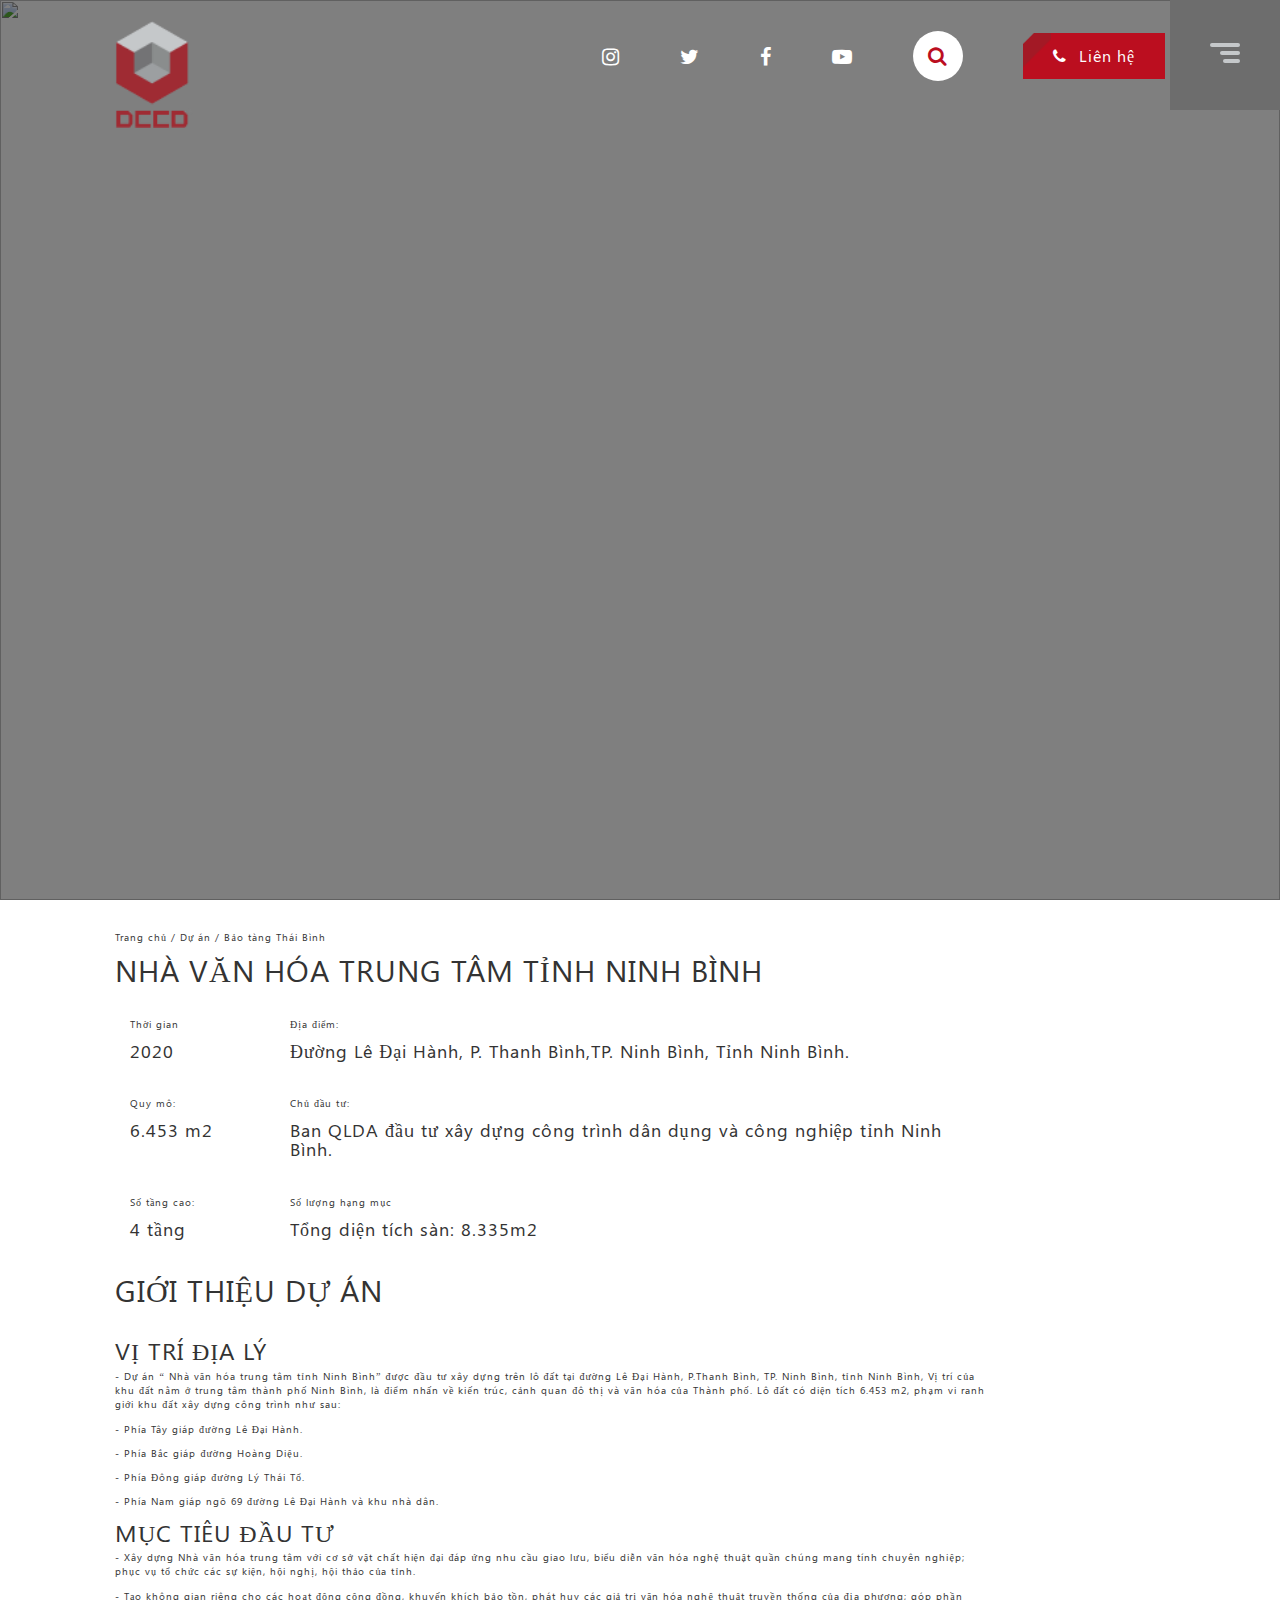
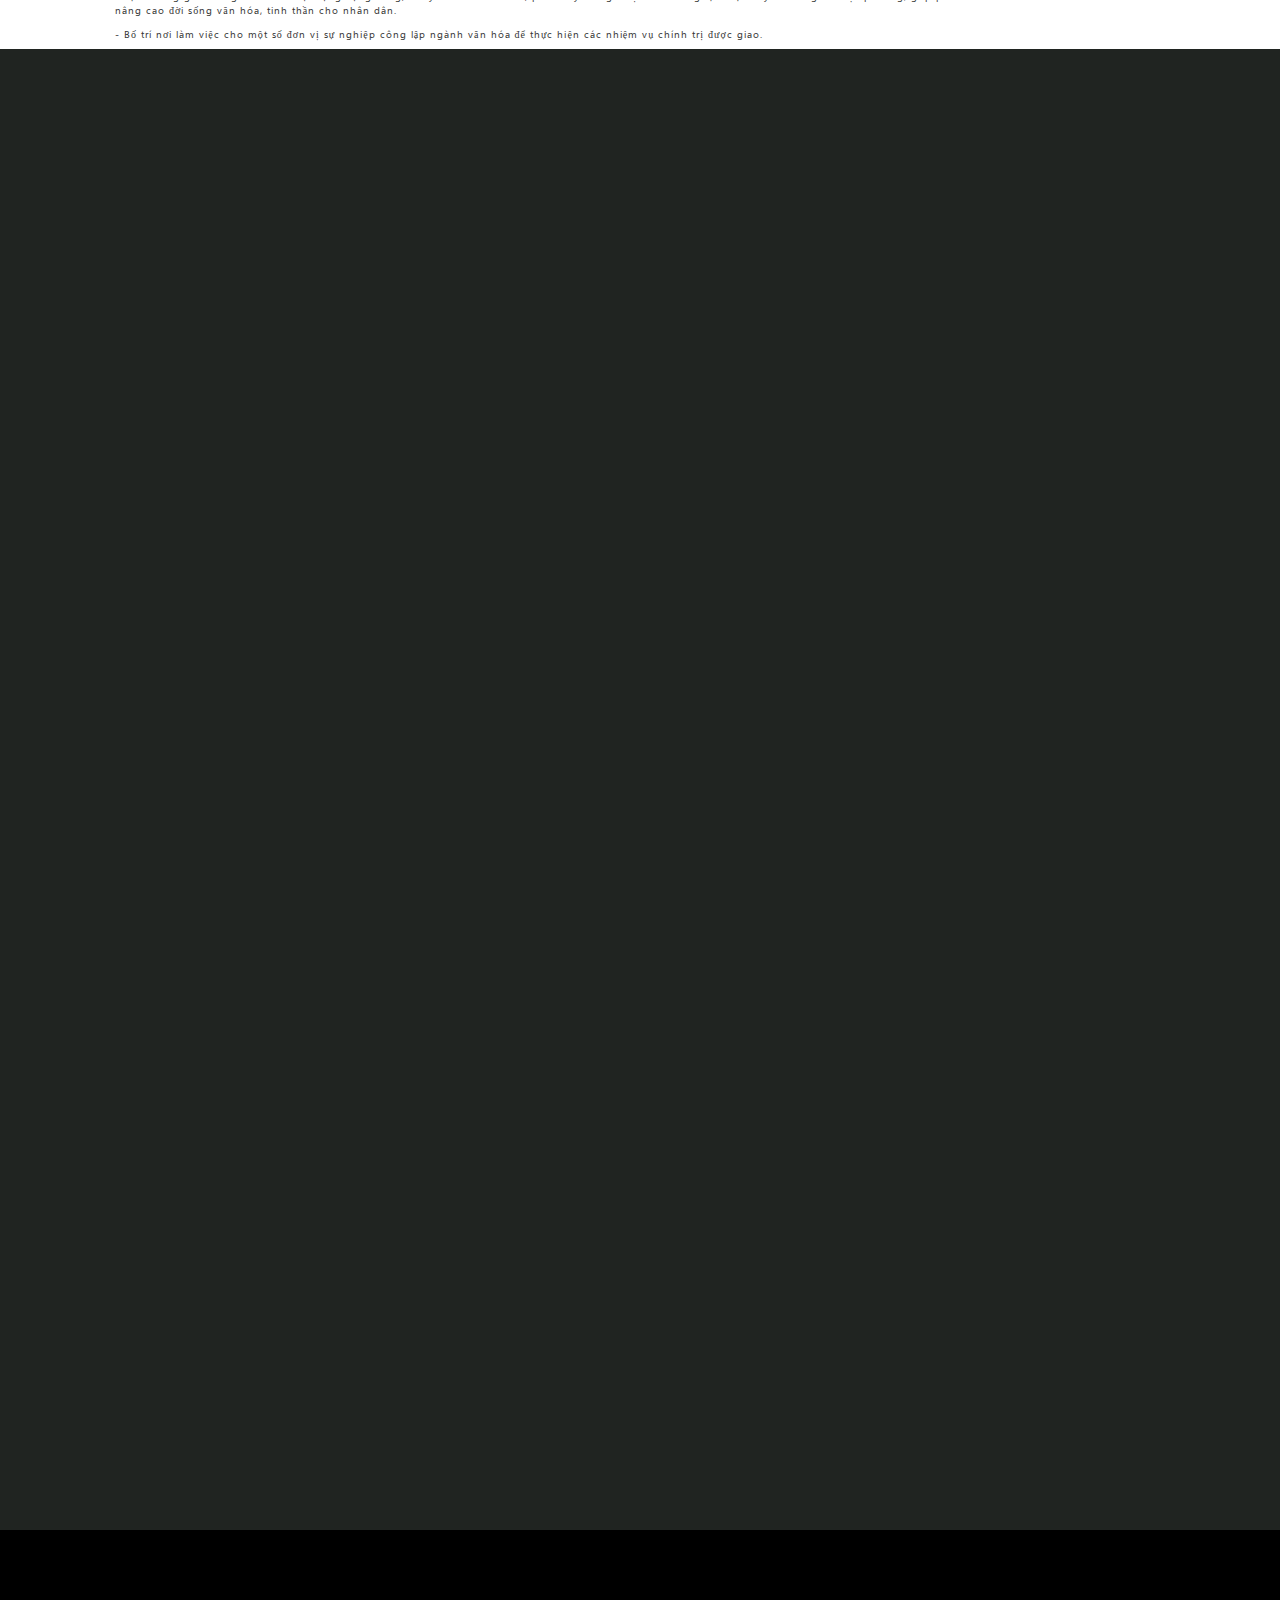
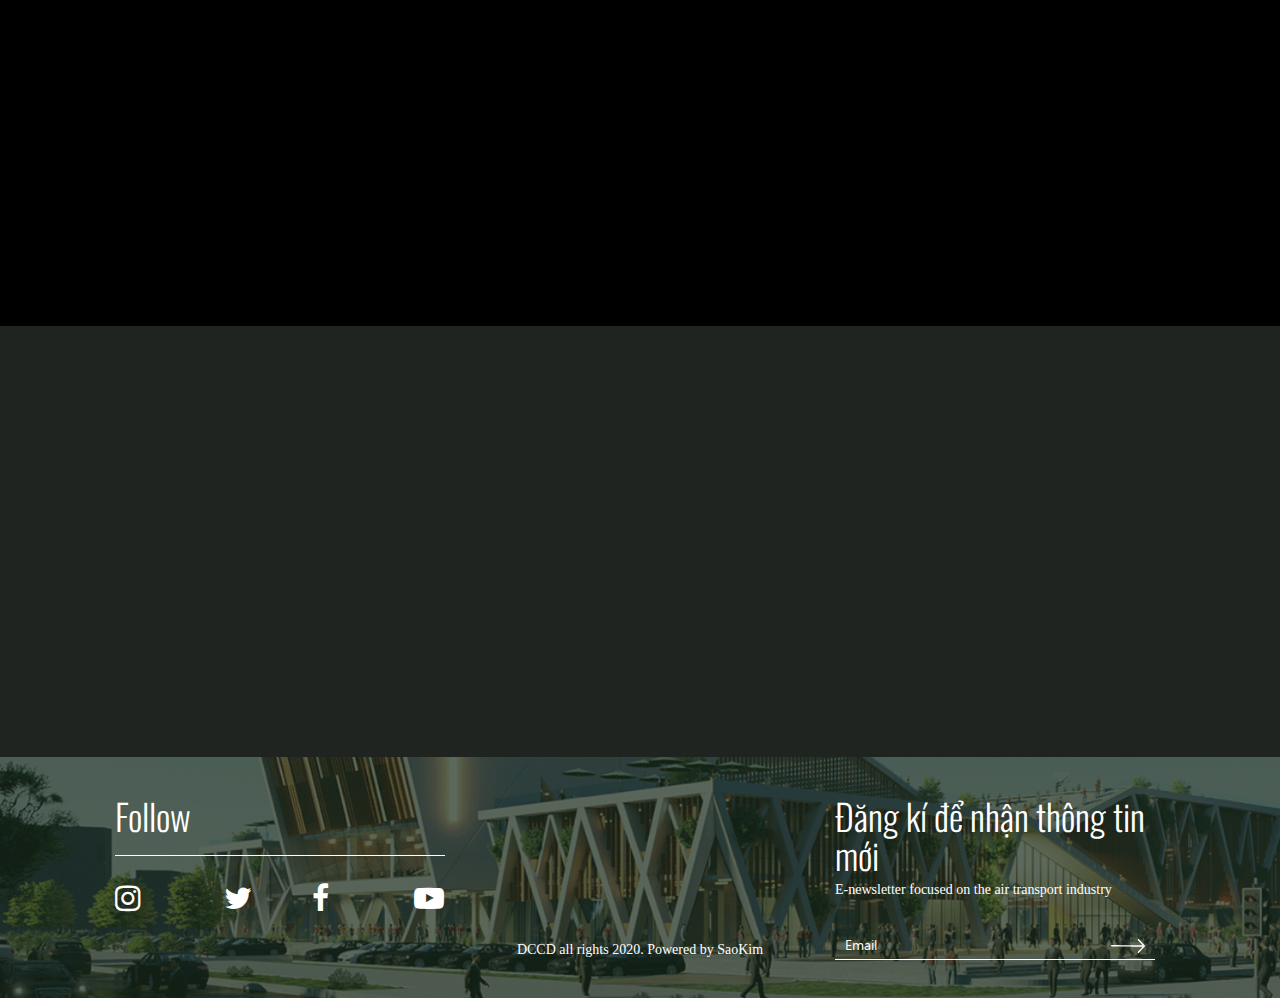
==== chitietduan.html @ ddb1a286 "TRANG UPDATE 29" ====
<!DOCTYPE html>
<html xmlns="http://www.w3.org/1999/xhtml">

<head>
    <meta http-equiv="Content-Type" content="text/html; charset=utf-8" />
    <title>Chi tiết dự án</title>
    <meta name="viewport" content="width=device-width, initial-scale=1.0, user-scalable=no" />
    <meta name="author" content="Matthew Howell" />
    <meta name="description" content="fullPage continuous scrolling demo." />
    <meta name="keywords"  content="fullpage,jquery,demo,scroll,loop,continuous" />
    <meta name="Resource-type" content="Document" />
    <link rel="stylesheet" href="https://cdnjs.cloudflare.com/ajax/libs/font-awesome/4.7.0/css/font-awesome.min.css">
    <link rel="stylesheet" href="https://maxcdn.bootstrapcdn.com/bootstrap/4.0.0/css/bootstrap.min.css"
          integrity="sha384-Gn5384xqQ1aoWXA+058RXPxPg6fy4IWvTNh0E263XmFcJlSAwiGgFAW/dAiS6JXm" crossorigin="anonymous">
    <link href="https://fonts.googleapis.com/css2?family=Oswald:wght@300;500;600;700&display=swap" rel="stylesheet">
    <link href="https://fonts.googleapis.com/css2?family=Quicksand:wght@300;400;500;600;700&display=swap" rel="stylesheet">
    <link href="https://fonts.googleapis.com/css2?family=Montserrat:ital,wght@0,100;0,300;0,400;0,500;0,700;1,300;1,400;1,500;1,600;1,700&display=swap" rel="stylesheet">
    <link rel="stylesheet" href="css/css-th/vensdor/plugin.css" />
    <link rel="stylesheet" href="css/css-th/vensdor/slick.css" />
    <link rel="stylesheet" href="css/css-th/styles.css" />
   <!--  <link rel="stylesheet" href="css/css-tr/5chitietduan.css" />-->
    <link rel="stylesheet" href="css/css-tr/style.css" />
    <script src="js/jquery.min.js" type="text/javascript"></script>
</head>
<body class="fs10">
<!-- 	<div class="loader_div">
		<div class="loader">
			<span></span>
			<span></span>
			<span></span>
			<span></span>
			<span></span>
		</div>
	</div> -->

<div class="menu_right ">
    <div class="icon_menu ">
        <span></span>
    </div>
    <div class="menu_pc ">
        <div class="seach_f">
            <form>
                <input type="" name="" placeholder="Tìm kiếm">
                <button type="submit" class="btn_sb"><i class="fa fa-search" aria-hidden="true"></i></button>
            </form>
        </div>
        <div class="menu_main_pc">
            <ul>
                <li><a href="">Trang chủ <img  class="icon" src="images/right-arrow.png"></a></li>
                <li><a href="">Về DCCD <img  class="icon" src="images/right-arrow.png"></a></li>
                <li><a href="">Lĩnh vực hoạt động <img  class="icon" src="images/right-arrow.png"></a></li>
                <li><a href="">Dự án <img  class="icon" src="images/right-arrow.png"></a></li>
                <li><a href="">Tin tức <img  class="icon" src="images/right-arrow.png"></a></li>
                <li><a href="">Liên hệ <img  class="icon" src="images/right-arrow.png"></a></li>
            </ul>
        </div>
        <div class="menu_main_sp">
            <ul>
                <li><a href=""><i class="fa fa-instagram" aria-hidden="true"></i></a></li>
                <li><a href=""><i class="fa fa-twitter" aria-hidden="true"></i></a></li>
                <li><a href=""><i class="fa fa-facebook" aria-hidden="true"></i></a></li>
                <li><a href=""><i class="fa fa-youtube-play" aria-hidden="true"></i></a></li>
            </ul>
        </div>
        <div class="language_f">
            <ul>
                <li><a href="">End</a></li>
                <li>
                    <a href="">EN<img src="images/en.png"></a>
                </li>
                <li class="active" >
                    <a href=""><i class="fa fa-long-arrow-down down_icon" aria-hidden="true"></i>VI<img src="images/vn.png"></a>
                </li>

            </ul>
        </div>
        <script type="text/javascript">
            $(".icon_menu").click(function(){
                $(this).toggleClass('open');
                $(".menu_right").toggleClass('active');
            });
        </script>
    </div>
</div>

<div class="search_box ">

    <form>
        <i class="fa fa-times close" aria-hidden="true"></i>
        <input type="" name="" placeholder="Nhập từ khóa...">
        <button type="submit"><i class="fa fa-search" aria-hidden="true"></i></button>
    </form>
</div>

<div class="page">
    <div class="img_slider fullpage">
        <a><img src="images/img/banner1.png"></a>
    </div>

    <div class="content_page_a full_a">
        <div class="container">
            <div class="pd50">
                <div class="logo">
                    <img src="images/logo.png">
                </div>
                <div class="icon_support">
                    <ul>
                        <li><a href=""><i class="fa fa-instagram" aria-hidden="true"></i></a></li>
                        <li><a href=""><i class="fa fa-twitter" aria-hidden="true"></i></a></li>
                        <li><a href=""><i class="fa fa-facebook" aria-hidden="true"></i></a></li>
                        <li><a href=""><i class="fa fa-youtube-play" aria-hidden="true"></i></a></li>
                    </ul>
                    <div class="search_icon">
                        <a href=""><i class="fa fa-search" aria-hidden="true"></i></a>
                        <script type="text/javascript">
                            $(".search_icon a").click(function(){
                                $(".search_box").addClass("open");
                                return false;
                            });
                            $(".search_box .close").click(function(){
                                $(".search_box").removeClass("open");
                                return false;
                            });
                        </script>
                    </div>
                    <div class="btn_lh">
                        <a href="">
                            <span><i class="fa fa-phone" aria-hidden="true"></i> Liên hệ</span>
                        </a>
                    </div>
                </div>
            </div>
        </div>
    </div>


</div>


<!--nha van hoa trung tam-->
<div class="nvhtt">
    <div class="container container-fluid">
        <div class="row">
            <div class="col-md-10 col-12 text-lg-left text-center title titlelight mt-5">

                <p class="mb-3"> Trang chủ / Dự án / Bảo tàng Thái Bình</p>
                <h2 class="mb-0">NHÀ VĂN HÓA TRUNG TÂM TỈNH NINH BÌNH</h2>

            </div>
            <div class="col-md-2">

            </div>

            <div class="col-md-10 col-12 group-text mt-5 d-flex">
                <div class="col-md-2 col-3 float-md-left">
                    <p>Thời gian</p>
                    <h4>2020</h4>
                </div>
                <div class="col-md-10 col-7 float-md-left pl-5">
                    <p>Địa điểm:</p>
                    <h4>Đường Lê Đại Hành, P. Thanh Bình,TP. Ninh Bình, Tỉnh Ninh Bình.</h4>
                </div>
            </div>
            <div class="col-md-2">

            </div>
            <div class="col-md-10 col-12 group-text mt-5 d-flex">
                <div class="col-md-2 col-3 float-md-left">
                    <p>Quy mô:</p>
                    <h4>6.453 m2</h4>
                </div>
                <div class="col-md-10 col-7 float-md-left pl-5">
                    <p>Chủ đầu tư:</p>
                    <h4>Ban QLDA đầu tư xây dựng công trình dân dụng và công nghiệp tỉnh Ninh Bình.</h4>
                </div>
            </div>
            <div class="col-md-2">

            </div>
            <div class="col-md-10 col-12 group-text mt-5 d-flex">
                <div class="col-md-2 col-3 float-md-left">
                    <p>Số tầng cao:</p>
                    <h4>4 tầng</h4>
                </div>
                <div class="col-md-10 col-7 float-md-left pl-5">
                    <p>Số lượng hạng mục</p>
                    <h4>Tổng diện tích sàn: 8.335m2</h4>
                </div>
            </div>
            <div class="col-md-2">

            </div>

        </div>
    </div>
</div>

<!--gioi thieu du an-->
<div class="nvhtt gtda">
    <div class="container container-fluid">
        <div class="row">
            <div class="col-md-10 col-12 text-lg-left text-center title titlelight mt-5">

                <h2 class="mb-0">GIỚI THIỆU DỰ ÁN</h2>

            </div>
            <div class="col-md-2">

            </div>

            <div class="col-md-10 col-12 group-text mt-5">
                <h3>VỊ TRÍ ĐỊA LÝ</h3>
                <p>- Dự án “ Nhà văn hóa trung tâm tỉnh Ninh Bình” được đầu tư xây dựng trên lô đất tại đường Lê Đại Hành, P.Thanh Bình, TP. Ninh Bình, tỉnh Ninh Bình, Vị trí của khu đất nằm ở trung tâm thành phố Ninh Bình, là điểm nhấn về kiến trúc, cảnh quan đô thị và văn hóa của Thành phố. Lô đất có diện tích 6.453 m2, phạm vi ranh giới khu đất xây dựng công trình như sau: </p>
                <p>- Phía Tây giáp đường Lê Đại Hành. </p>
                <p>- Phía Bắc giáp đường Hoàng Diệu. </p>
                <p>  - Phía Đông giáp đường Lý Thái Tổ. </p>
                <p>  - Phía Nam giáp ngõ 69 đường Lê Đại Hành và khu nhà dân.</p>
                <h3> MỤC TIÊU ĐẦU TƯ</h3>
                <p>- Xây dựng Nhà văn hóa trung tâm với cơ sở vật chất hiện đại đáp ứng nhu cầu giao lưu, biểu diễn văn hóa nghệ thuật quần chúng mang tính chuyên nghiệp; phục vụ tổ chức các sự kiện, hội nghị, hội thảo của tỉnh. </p>
                <p>- Tạo không gian riêng cho các hoạt động cộng đồng, khuyến khích bảo tồn, phát huy các giả trị văn hóa nghệ thuật truyền thống của địa phương; góp phần nâng cao đời sống văn hóa, tinh thần cho nhân dân.</p>
                <p>- Bố trí nơi làm việc cho một số đơn vị sự nghiệp công lập ngành văn hóa để thực hiện các nhiệm vụ chính trị được giao.</p>
            </div>
            <div class="col-md-2">

            </div>

        </div>
    </div>
</div>

<div class="page page_project page-img-project">
    <div class="container container-fluid">
        <div class="row">
            <div class="col-xs-12 col-sm-12 col-md-12 col-lg-12 wow fadeInUp">
                <div class="text_project">

                    <h2 class="bg_f w200"><span>Hình ảnh dự án</span></h2>

                </div>
            </div>
            <div class="col-xs-12 col-sm-12 col-md-12 col-lg-12 wow fadeInUp">
                <div class="slider_project">
                    <div class="slider_p owl-carousel owl-theme">
                        <div class="item">
                            <div class="img">
                                <a href="" class="zom_img"><img src="images/img/da1.png"> </a>
                            </div>

                        </div>
                        <div class="item">
                            <div class="img">
                                <a href="" class="zom_img"><img src="images/img/da2.png"> </a>
                            </div>

                        </div>
                        <div class="item">
                            <div class="img">
                                <a href="" class="zom_img"><img src="images/img/da3.png"> </a>
                            </div>

                        </div>
                        <div class="item">
                            <div class="img">
                                <a href="" class="zom_img"><img src="images/img/da2.png"> </a>
                            </div>

                        </div>
                    </div>
                    <div class="group_fle">
                        <div class="btn_click_slider click_slick">
                            <a href="" class="prev"><img src="images/right-arrow.png"></a>
                            <a href="" class="next"><img src="images/right-arrow.png"></a>
                        </div>
                        <div class="count_text">
                            <p>
                                <span class="count_c">01</span>
                            <div class="line">
                                <span class="line_c" ></span>
                            </div>

                            <span class="count_max">06</span>
                            </p>
                        </div>
                    </div>

                </div>
            </div>
        </div>
    </div>
</div>

<div class="page page_project ">
    <div class="container container-fluid">
        <div class="row">
            <div class="col-xs-12 col-sm-12 col-md-12 col-lg-12 wow fadeInUp">
                <div class="text_project">

                    <h2 class="bg_f w200"><span>Dự án liên quan</span></h2>
                    <a href="" class="btn_move float-md-right">
                        <span>Xem tất cả <img src="images/right-arrow.png"></span>
                    </a>
                </div>
            </div>
            <div class="col-xs-12 col-sm-12 col-md-12 col-lg-12 wow fadeInUp">
                <div class="slider_project">
                    <div class="slider_p owl-carousel owl-theme">
                        <div class="item">
                            <div class="img">
                                <a href="" class="zom_img"><img src="images/16.png"> </a>
                            </div>
                            <div class="content_text">
                                <a href="">
                                    <h3><img src="images/company.png"> <span>Công trình giáo dục - đào tạo</span></h3>
                                    <h2>Bưu điện Quảng Ninh</h2>
                                    <p><strong>Vị trí:</strong> Thành phố Quảng Ninh </p>
                                    <p><strong>Qui mô:</strong> 3 tầng nổi, 01 tầng hầm, tổng diện tích sàn 50.635 m2</p>
                                    <p><strong>Chủ đầu tư:</strong> Thành phố Quảng Ninh </p>
                                    <p><strong>Đơn vị thiết kế:</strong> DCCD</p>
                                </a>
                            </div>
                            <div class="count">
                                01
                            </div>
                        </div>
                        <div class="item">
                            <div class="img">
                                <a href="" class="zom_img"><img src="images/16.png"> </a>
                            </div>
                            <div class="content_text">
                                <a href="">
                                    <h3><img src="images/company.png"> <span>Công trình giáo dục - đào tạo</span></h3>
                                    <h2>Bưu điện Quảng Ninh</h2>
                                    <p><strong>Vị trí:</strong> Thành phố Quảng Ninh </p>
                                    <p><strong>Qui mô:</strong> 3 tầng nổi, 01 tầng hầm, tổng diện tích sàn 50.635 m2</p>
                                    <p><strong>Chủ đầu tư:</strong> Thành phố Quảng Ninh </p>
                                    <p><strong>Đơn vị thiết kế:</strong> DCCD</p>
                                    <p class="icon"><i class="fa fa-search-plus" aria-hidden="true"></i></p>
                                </a>
                            </div>
                            <div class="count">
                                01
                            </div>
                        </div>
                        <div class="item">
                            <div class="img">
                                <a href="" class="zom_img"><img src="images/16.png"> </a>
                            </div>
                            <div class="content_text">
                                <a href="">
                                    <h3><img src="images/company.png"> <span>Công trình giáo dục - đào tạo</span></h3>
                                    <h2>Bưu điện Quảng Ninh</h2>
                                    <p><strong>Vị trí:</strong> Thành phố Quảng Ninh </p>
                                    <p><strong>Qui mô:</strong> 3 tầng nổi, 01 tầng hầm, tổng diện tích sàn 50.635 m2</p>
                                    <p><strong>Chủ đầu tư:</strong> Thành phố Quảng Ninh </p>
                                    <p><strong>Đơn vị thiết kế:</strong> DCCD</p>
                                    <p class="icon"><i class="fa fa-search-plus" aria-hidden="true"></i></p>
                                </a>
                            </div>
                            <div class="count">
                                01
                            </div>
                        </div>
                        <div class="item">
                            <div class="img">
                                <a href="" class="zom_img"><img src="images/16.png"> </a>
                            </div>
                            <div class="content_text">
                                <a href="">
                                    <h3><img src="images/company.png"> <span>Công trình giáo dục - đào tạo</span></h3>
                                    <h2>Bưu điện Quảng Ninh</h2>
                                    <p><strong>Vị trí:</strong> Thành phố Quảng Ninh </p>
                                    <p><strong>Qui mô:</strong> 3 tầng nổi, 01 tầng hầm, tổng diện tích sàn 50.635 m2</p>
                                    <p><strong>Chủ đầu tư:</strong> Thành phố Quảng Ninh </p>
                                    <p><strong>Đơn vị thiết kế:</strong> DCCD</p>
                                    <p class="icon"><i class="fa fa-search-plus" aria-hidden="true"></i></p>
                                </a>
                            </div>
                            <div class="count">
                                01
                            </div>
                        </div>
                    </div>
                    <div class="group_fle">
                        <div class="btn_click_slider click_slick">
                            <a href="" class="prev"><img src="images/right-arrow.png"></a>
                            <a href="" class="next"><img src="images/right-arrow.png"></a>
                        </div>
                        <div class="count_text">
                            <p>
                                <span class="count_c">01</span>
                            <div class="line">
                                <span class="line_c" ></span>
                            </div>

                            <span class="count_max">06</span>
                            </p>
                        </div>
                    </div>

                </div>
            </div>
        </div>
    </div>
</div>


<div class="page page_contact ">
    <div class="container container-fluid">
        <div class="row">
            <div class="col-xs-12 col-sm-12 col-md-5 col-lg-5 wow fadeInUp">
                <div class="title_text">
                    <h3>Contact us.</h3>
                    <h2 class="bg_f w120"><span>Liên hệ với chúng tôi.</span></h2>
                </div>
            </div>
            <div class="col-xs-12 col-sm-12 col-md-6 col-lg-6 wow fadeInUp">
                <form>
                    <div class="group_input">
                        <input type="text" name="" placeholder="Họ và tên">
                    </div>
                    <div class="group_input">
                        <input type="text" name="" placeholder="Công ty">
                    </div>
                    <div class="group_input">
                        <input type="text" name="" placeholder="Số điện thoại">
                    </div>
                    <div class="group_input ">
                        <input type="text" name="" placeholder="Email">
                    </div>
                    <div class="group_input full_group">
                        <textarea placeholder="Nội dung"></textarea>
                    </div>
                    <div class="group_input dsf full_group">
                        <div class="checkbox_t">
                            <input type="checkbox" class="check_item">
                            <label>Tôi không phải người máy</label>
                        </div>
                        <div class="checkbox_t" style="text-align: right;">
                            <button type="" class=" submit_f">
                                <span>Xem tất cả <img src="images/right-arrow.png"></span>
                            </button>
                        </div>

                    </div>
                </form>
            </div>
        </div>
    </div>
</div>

<div class="page page_map ">
    <div class="container container-fluid">
        <div class="logo wow fadeInUp">
            <a href="">
                <img src="images/logo.png">
            </a>
        </div>
        <div class="slider_map wow fadeInUp">
            <div class="item_map">
                <div class="content_text">
                    <div class="title_header">
                        <h3>
                            <img src="images/placeholder.png">
                            <span>Trụ sở chính</span>
                        </h3>
                        <div class="text">
                            <div class="address">
                                <p><strong>Địa chỉ:</strong></p>
                                <p>21 Lê Văn Lương, Nhân Chính, Thanh Xuân, Hà Nội</p>
                            </div>
                            <div class="address">
                                <div class="item">
                                    <ul>
                                        <li>
                                            <a href="">
                                                <p><strong>Điện thoại</strong></p>
                                                <p>04.62514111</p>
                                            </a>
                                        </li>
                                        <li>
                                            <a href="">
                                                <p><strong>Email</strong></p>
                                                <p>dccd@dccd.vn</p>
                                            </a>
                                        </li>
                                        <li>
                                            <a href="">
                                                <p><strong>Fax</strong></p>
                                                <p>04.62514111</p>
                                            </a>
                                        </li>

                                    </ul>
                                </div>
                            </div>
                        </div>
                    </div>
                    <div class="content">

                        <div class="map_if">
                            <iframe src="https://www.google.com/maps/embed?pb=!1m18!1m12!1m3!1d3725.128399017717!2d105.80232361424459!3d20.987489594563403!2m3!1f0!2f0!3f0!3m2!1i1024!2i768!4f13.1!3m3!1m2!1s0x3135acc016bbef7f%3A0x809e3caa9c39c57e!2zMjggTmfDtSAxNjggTmd1eeG7hW4gWGnhu4NuLCBI4bqhIMSQw6xuaCwgVGhhbmggWHXDom4sIEjDoCBO4buZaSwgVmlldG5hbQ!5e0!3m2!1sen!2s!4v1592898195995!5m2!1sen!2s" width="100%" height="309" frameborder="0" style="border:0;" allowfullscreen="" aria-hidden="false" tabindex="0" class="w-100"></iframe>
                        </div>

                    </div>
                </div>
            </div>
            <div class="item_map">
                <div class="content_text">
                    <div class="title_header">
                        <h3>
                            <img src="images/placeholder.png">
                            <span>Trụ sở chính</span>
                        </h3>
                        <div class="text">
                            <div class="address">
                                <p><strong>Địa chỉ:</strong></p>
                                <p>21 Lê Văn Lương, Nhân Chính, Thanh Xuân, Hà Nội</p>
                            </div>
                            <div class="address">
                                <div class="item">
                                    <ul>
                                        <li>
                                            <a href="">
                                                <p><strong>Điện thoại</strong></p>
                                                <p>04.62514111</p>
                                            </a>
                                        </li>
                                        <li>
                                            <a href="">
                                                <p><strong>Email</strong></p>
                                                <p>dccd@dccd.vn</p>
                                            </a>
                                        </li>
                                        <li>
                                            <a href="">
                                                <p><strong>Fax</strong></p>
                                                <p>04.62514111</p>
                                            </a>
                                        </li>

                                    </ul>
                                </div>
                            </div>
                        </div>
                    </div>
                    <div class="content">

                        <div class="map_if">
                            <iframe src="https://www.google.com/maps/embed?pb=!1m18!1m12!1m3!1d3725.128399017717!2d105.80232361424459!3d20.987489594563403!2m3!1f0!2f0!3f0!3m2!1i1024!2i768!4f13.1!3m3!1m2!1s0x3135acc016bbef7f%3A0x809e3caa9c39c57e!2zMjggTmfDtSAxNjggTmd1eeG7hW4gWGnhu4NuLCBI4bqhIMSQw6xuaCwgVGhhbmggWHXDom4sIEjDoCBO4buZaSwgVmlldG5hbQ!5e0!3m2!1sen!2s!4v1592898195995!5m2!1sen!2s" width="100%" height="309" frameborder="0" style="border:0;" allowfullscreen="" aria-hidden="false" tabindex="0" class="w-100"></iframe>
                        </div>

                    </div>
                </div>
            </div>
            <div class="item_map">
                <div class="content_text">
                    <div class="title_header">
                        <h3>
                            <img src="images/placeholder.png">
                            <span>Trụ sở chính</span>
                        </h3>
                        <div class="text">
                            <div class="address">
                                <p><strong>Địa chỉ:</strong></p>
                                <p>21 Lê Văn Lương, Nhân Chính, Thanh Xuân, Hà Nội</p>
                            </div>
                            <div class="address">
                                <div class="item">
                                    <ul>
                                        <li>
                                            <a href="">
                                                <p><strong>Điện thoại</strong></p>
                                                <p>04.62514111</p>
                                            </a>
                                        </li>
                                        <li>
                                            <a href="">
                                                <p><strong>Email</strong></p>
                                                <p>dccd@dccd.vn</p>
                                            </a>
                                        </li>
                                        <li>
                                            <a href="">
                                                <p><strong>Fax</strong></p>
                                                <p>04.62514111</p>
                                            </a>
                                        </li>

                                    </ul>
                                </div>
                            </div>
                        </div>
                    </div>
                    <div class="content">

                        <div class="map_if">
                            <iframe src="https://www.google.com/maps/embed?pb=!1m18!1m12!1m3!1d3725.128399017717!2d105.80232361424459!3d20.987489594563403!2m3!1f0!2f0!3f0!3m2!1i1024!2i768!4f13.1!3m3!1m2!1s0x3135acc016bbef7f%3A0x809e3caa9c39c57e!2zMjggTmfDtSAxNjggTmd1eeG7hW4gWGnhu4NuLCBI4bqhIMSQw6xuaCwgVGhhbmggWHXDom4sIEjDoCBO4buZaSwgVmlldG5hbQ!5e0!3m2!1sen!2s!4v1592898195995!5m2!1sen!2s" width="100%" height="309" frameborder="0" style="border:0;" allowfullscreen="" aria-hidden="false" tabindex="0" class="w-100"></iframe>
                        </div>

                    </div>
                </div>
            </div>
        </div>
    </div>
</div>

<footer>
    <div class="container container-fluid">
        <div class="row">
            <div class="col-xs-12 col-sm-6 col-md-4 col-lg-4 order0">
                <div class="item_footer">
                    <h2>Follow</h2>
                    <ul>
                        <li><a href=""><i class="fa fa-instagram" aria-hidden="true"></i></a></li>
                        <li><a href=""><i class="fa fa-twitter" aria-hidden="true"></i></a></li>
                        <li><a href=""><i class="fa fa-facebook" aria-hidden="true"></i></a></li>
                        <li><a href=""><i class="fa fa-youtube-play" aria-hidden="true"></i></a></li>
                    </ul>
                </div>
            </div>
            <div class="col-xs-12 col-sm-12 col-md-4 col-lg-4 order2">
                <div class="item_footer">
                    <p class="last_f">DCCD all rights 2020. Powered by SaoKim</p>
                </div>
            </div>
            <div class="col-xs-12 col-sm-12 col-md-4 col-lg-4 order1">
                <div class="item_footer">
                    <h3>Đăng kí để nhận thông tin mới</h3>
                    <p>E-newsletter focused on the air transport industry</p>
                    <form>
                        <input type="" name="" placeholder="Email">
                        <button type="submit"><img src="images/right-arrow.png"></button>
                    </form>
                </div>
            </div>
        </div>
    </div>
</footer>
<script type="text/javascript" src="js/slick.js"></script>
<script src="js/owl.carousel.min.js"></script>
<script src="js/wow.min.js"></script>
<script type="text/javascript">

    $('.slider_main_pc').slick({
        dots: true,
        infinite: false,
        arrows:true,
        slidesToShow: 1,
        slidesToScroll: 1,
        autoplay: false,
        prevArrow:"<button class='prev slick-prev'><img class='a-left control-c ' src='images/right-arrow.png'></button>",
        nextArrow:"<button class='next slick-next'><img class='a-right control-c ' src='images/right-arrow.png'></button>"
    });
    $('.slider_map').slick({
        dots: true,
        infinite: false,
        arrows:true,
        slidesToShow: 1,
        slidesToScroll: 1,
        autoplay: false,
        prevArrow:"<button class='prev slick-prev'><img class='a-left control-c ' src='images/right-arrow.png'></button>",
        nextArrow:"<button class='next slick-next'><img class='a-right control-c ' src='images/right-arrow1.png'></button>",
        responsive: [

            {
                breakpoint: 600,
                settings: {
                    arrows:false,
                }
            },
            {
                breakpoint: 480,
                settings: {
                    arrows:false,
                }
            }
        ]
    });
    var slider_p=$('.slider_p');
    slider_p.owlCarousel({
        loop:true,
        margin:30,
        nav:true,
        responsive:{
            0:{
                items:1
            },
            600:{
                items:2
            },
            1000:{
                items:3
            }
        }
    });
    var slider_partner=$('.slider_partner');
    slider_partner.owlCarousel({
        loop:true,
        margin:70,
        nav:true,
        responsive:{
            0:{
                items:2,
                margin:20,
            },
            600:{
                items:3,
                margin:20,
            },
            1000:{
                items:4
            },
            1366:{
                items:6
            }
        }
    });
    var leng_item=$('.slider_p .item').length;
    $('.line_c').css("width",(1/leng_item)*100+'%');
    $('.btn_click_slider .prev').click(function() {
        slider_p.trigger('prev.owl.carousel');
        return false;
    });
    slider_p.on('changed.owl.carousel', function(event) {
        $('.line_c').css("width",(event.item.index/leng_item)*100+'%');
    });
    $('.btn_click_slider .next').click(function() {
        slider_p.trigger('next.owl.carousel');
        return false;
    })

</script>
<script>
    new WOW().init();
    $(document).ready(function(){
        setTimeout(function(){$(".loader_div").remove();  }, 3000);
    });
</script>
</body>
</html>
---- css/css-th/vensdor/plugin.css ----
@import url('https://fonts.googleapis.com/css?family=Nunito:300,400,600,700,800,900&subset=latin-ext,vietnamese');
body {
    font-size: 14px;
    color: #000000;
    font-family: "Nunito", Arial, sans-serif;
    line-height: 1.5;
    letter-spacing: 1px;
}

/*
     1. Bootstrap v3.3.5

     2. Font Awesome

     3. Owl Carousel

     4. Animate

     5. Mutlti-colums

     6. Effect button

     7. Related products left

     8. Magic Zoom Plus

     7.menu cap 2 main

     9. Menu mobile

     10. Menu main cap 2

     11. Slider main

     12. load page

     13. check box

     14.tag news

     15. related_page

     16. paginate

     17. twenty

     */
/*!
 * Bootstrap v3.3.5 (http://getbootstrap.com)
 * Copyright 2011-2015 Twitter, Inc.
 * Licensed under MIT (https://github.com/twbs/bootstrap/blob/master/LICENSE)
 *//*! normalize.css v3.0.3 | MIT License | github.com/necolas/normalize.css */html{font-family:sans-serif;-webkit-text-size-adjust:100%;-ms-text-size-adjust:100%}body{margin:0}article,aside,details,figcaption,figure,footer,header,hgroup,main,menu,nav,section,summary{display:block}audio,canvas,progress,video{display:inline-block;vertical-align:baseline}audio:not([controls]){display:none;height:0}[hidden],template{display:none}a{background-color:transparent}a:active,a:hover{outline:0}abbr[title]{border-bottom:1px dotted}b,strong{font-weight:700}dfn{font-style:italic}h1{margin:.67em 0;font-size:2em}mark{color:#000;background:#ff0}small{font-size:80%}sub,sup{position:relative;font-size:75%;line-height:0;vertical-align:baseline}sup{top:-.5em}sub{bottom:-.25em}img{border:0}svg:not(:root){overflow:hidden}figure{margin:1em 40px}hr{height:0;-webkit-box-sizing:content-box;-moz-box-sizing:content-box;box-sizing:content-box}pre{overflow:auto}code,kbd,pre,samp{font-family:monospace,monospace;font-size:1em}button,input,optgroup,select,textarea{margin:0;font:inherit;color:inherit}button{overflow:visible}button,select{text-transform:none}button,html input[type=button],input[type=reset],input[type=submit]{-webkit-appearance:button;cursor:pointer}button[disabled],html input[disabled]{cursor:default}button::-moz-focus-inner,input::-moz-focus-inner{padding:0;border:0}input{line-height:normal}input[type=checkbox],input[type=radio]{-webkit-box-sizing:border-box;-moz-box-sizing:border-box;box-sizing:border-box;padding:0}input[type=number]::-webkit-inner-spin-button,input[type=number]::-webkit-outer-spin-button{height:auto}input[type=search]{-webkit-box-sizing:content-box;-moz-box-sizing:content-box;box-sizing:content-box;-webkit-appearance:textfield}input[type=search]::-webkit-search-cancel-button,input[type=search]::-webkit-search-decoration{-webkit-appearance:none}fieldset{padding:.35em .625em .75em;margin:0 2px;border:1px solid silver}legend{padding:0;border:0}textarea{overflow:auto}optgroup{font-weight:700}table{border-spacing:0;border-collapse:collapse}td,th{padding:0}/*! Source: https://github.com/h5bp/html5-boilerplate/blob/master/src/css/main.css */@media print{*,:after,:before{color:#000!important;text-shadow:none!important;background:0 0!important;-webkit-box-shadow:none!important;box-shadow:none!important}a,a:visited{text-decoration:underline}a[href]:after{content:" (" attr(href) ")"}abbr[title]:after{content:" (" attr(title) ")"}a[href^="javascript:"]:after,a[href^="#"]:after{content:""}blockquote,pre{border:1px solid #999;page-break-inside:avoid}thead{display:table-header-group}img,tr{page-break-inside:avoid}img{max-width:100%!important}h2,h3,p{orphans:3;widows:3}h2,h3{page-break-after:avoid}.navbar{display:none}.btn>.caret,.dropup>.btn>.caret{border-top-color:#000!important}.label{border:1px solid #000}.table{border-collapse:collapse!important}.table td,.table th{background-color:#fff!important}.table-bordered td,.table-bordered th{border:1px solid #ddd!important}}@font-face{font-family:'Glyphicons Halflings';src:url(../fonts/glyphicons-halflings-regular.eot);src:url(../fonts/glyphicons-halflings-regular.eot?#iefix) format('embedded-opentype'),url(../fonts/glyphicons-halflings-regular.woff2) format('woff2'),url(../fonts/glyphicons-halflings-regular.woff) format('woff'),url(../fonts/glyphicons-halflings-regular.ttf) format('truetype'),url(../fonts/glyphicons-halflings-regular.svg#glyphicons_halflingsregular) format('svg')}.glyphicon{position:relative;top:1px;display:inline-block;font-family:'Glyphicons Halflings';font-style:normal;font-weight:400;line-height:1;-webkit-font-smoothing:antialiased;-moz-osx-font-smoothing:grayscale}.glyphicon-asterisk:before{content:"\2a"}.glyphicon-plus:before{content:"\2b"}.glyphicon-eur:before,.glyphicon-euro:before{content:"\20ac"}.glyphicon-minus:before{content:"\2212"}.glyphicon-cloud:before{content:"\2601"}.glyphicon-envelope:before{content:"\2709"}.glyphicon-pencil:before{content:"\270f"}.glyphicon-glass:before{content:"\e001"}.glyphicon-music:before{content:"\e002"}.glyphicon-search:before{content:"\e003"}.glyphicon-heart:before{content:"\e005"}.glyphicon-star:before{content:"\e006"}.glyphicon-star-empty:before{content:"\e007"}.glyphicon-user:before{content:"\e008"}.glyphicon-film:before{content:"\e009"}.glyphicon-th-large:before{content:"\e010"}.glyphicon-th:before{content:"\e011"}.glyphicon-th-list:before{content:"\e012"}.glyphicon-ok:before{content:"\e013"}.glyphicon-remove:before{content:"\e014"}.glyphicon-zoom-in:before{content:"\e015"}.glyphicon-zoom-out:before{content:"\e016"}.glyphicon-off:before{content:"\e017"}.glyphicon-signal:before{content:"\e018"}.glyphicon-cog:before{content:"\e019"}.glyphicon-trash:before{content:"\e020"}.glyphicon-home:before{content:"\e021"}.glyphicon-file:before{content:"\e022"}.glyphicon-time:before{content:"\e023"}.glyphicon-road:before{content:"\e024"}.glyphicon-download-alt:before{content:"\e025"}.glyphicon-download:before{content:"\e026"}.glyphicon-upload:before{content:"\e027"}.glyphicon-inbox:before{content:"\e028"}.glyphicon-play-circle:before{content:"\e029"}.glyphicon-repeat:before{content:"\e030"}.glyphicon-refresh:before{content:"\e031"}.glyphicon-list-alt:before{content:"\e032"}.glyphicon-lock:before{content:"\e033"}.glyphicon-flag:before{content:"\e034"}.glyphicon-headphones:before{content:"\e035"}.glyphicon-volume-off:before{content:"\e036"}.glyphicon-volume-down:before{content:"\e037"}.glyphicon-volume-up:before{content:"\e038"}.glyphicon-qrcode:before{content:"\e039"}.glyphicon-barcode:before{content:"\e040"}.glyphicon-tag:before{content:"\e041"}.glyphicon-tags:before{content:"\e042"}.glyphicon-book:before{content:"\e043"}.glyphicon-bookmark:before{content:"\e044"}.glyphicon-print:before{content:"\e045"}.glyphicon-camera:before{content:"\e046"}.glyphicon-font:before{content:"\e047"}.glyphicon-bold:before{content:"\e048"}.glyphicon-italic:before{content:"\e049"}.glyphicon-text-height:before{content:"\e050"}.glyphicon-text-width:before{content:"\e051"}.glyphicon-align-left:before{content:"\e052"}.glyphicon-align-center:before{content:"\e053"}.glyphicon-align-right:before{content:"\e054"}.glyphicon-align-justify:before{content:"\e055"}.glyphicon-list:before{content:"\e056"}.glyphicon-indent-left:before{content:"\e057"}.glyphicon-indent-right:before{content:"\e058"}.glyphicon-facetime-video:before{content:"\e059"}.glyphicon-picture:before{content:"\e060"}.glyphicon-map-marker:before{content:"\e062"}.glyphicon-adjust:before{content:"\e063"}.glyphicon-tint:before{content:"\e064"}.glyphicon-edit:before{content:"\e065"}.glyphicon-share:before{content:"\e066"}.glyphicon-check:before{content:"\e067"}.glyphicon-move:before{content:"\e068"}.glyphicon-step-backward:before{content:"\e069"}.glyphicon-fast-backward:before{content:"\e070"}.glyphicon-backward:before{content:"\e071"}.glyphicon-play:before{content:"\e072"}.glyphicon-pause:before{content:"\e073"}.glyphicon-stop:before{content:"\e074"}.glyphicon-forward:before{content:"\e075"}.glyphicon-fast-forward:before{content:"\e076"}.glyphicon-step-forward:before{content:"\e077"}.glyphicon-eject:before{content:"\e078"}.glyphicon-chevron-left:before{content:"\e079"}.glyphicon-chevron-right:before{content:"\e080"}.glyphicon-plus-sign:before{content:"\e081"}.glyphicon-minus-sign:before{content:"\e082"}.glyphicon-remove-sign:before{content:"\e083"}.glyphicon-ok-sign:before{content:"\e084"}.glyphicon-question-sign:before{content:"\e085"}.glyphicon-info-sign:before{content:"\e086"}.glyphicon-screenshot:before{content:"\e087"}.glyphicon-remove-circle:before{content:"\e088"}.glyphicon-ok-circle:before{content:"\e089"}.glyphicon-ban-circle:before{content:"\e090"}.glyphicon-arrow-left:before{content:"\e091"}.glyphicon-arrow-right:before{content:"\e092"}.glyphicon-arrow-up:before{content:"\e093"}.glyphicon-arrow-down:before{content:"\e094"}.glyphicon-share-alt:before{content:"\e095"}.glyphicon-resize-full:before{content:"\e096"}.glyphicon-resize-small:before{content:"\e097"}.glyphicon-exclamation-sign:before{content:"\e101"}.glyphicon-gift:before{content:"\e102"}.glyphicon-leaf:before{content:"\e103"}.glyphicon-fire:before{content:"\e104"}.glyphicon-eye-open:before{content:"\e105"}.glyphicon-eye-close:before{content:"\e106"}.glyphicon-warning-sign:before{content:"\e107"}.glyphicon-plane:before{content:"\e108"}.glyphicon-calendar:before{content:"\e109"}.glyphicon-random:before{content:"\e110"}.glyphicon-comment:before{content:"\e111"}.glyphicon-magnet:before{content:"\e112"}.glyphicon-chevron-up:before{content:"\e113"}.glyphicon-chevron-down:before{content:"\e114"}.glyphicon-retweet:before{content:"\e115"}.glyphicon-shopping-cart:before{content:"\e116"}.glyphicon-folder-close:before{content:"\e117"}.glyphicon-folder-open:before{content:"\e118"}.glyphicon-resize-vertical:before{content:"\e119"}.glyphicon-resize-horizontal:before{content:"\e120"}.glyphicon-hdd:before{content:"\e121"}.glyphicon-bullhorn:before{content:"\e122"}.glyphicon-bell:before{content:"\e123"}.glyphicon-certificate:before{content:"\e124"}.glyphicon-thumbs-up:before{content:"\e125"}.glyphicon-thumbs-down:before{content:"\e126"}.glyphicon-hand-right:before{content:"\e127"}.glyphicon-hand-left:before{content:"\e128"}.glyphicon-hand-up:before{content:"\e129"}.glyphicon-hand-down:before{content:"\e130"}.glyphicon-circle-arrow-right:before{content:"\e131"}.glyphicon-circle-arrow-left:before{content:"\e132"}.glyphicon-circle-arrow-up:before{content:"\e133"}.glyphicon-circle-arrow-down:before{content:"\e134"}.glyphicon-globe:before{content:"\e135"}.glyphicon-wrench:before{content:"\e136"}.glyphicon-tasks:before{content:"\e137"}.glyphicon-filter:before{content:"\e138"}.glyphicon-briefcase:before{content:"\e139"}.glyphicon-fullscreen:before{content:"\e140"}.glyphicon-dashboard:before{content:"\e141"}.glyphicon-paperclip:before{content:"\e142"}.glyphicon-heart-empty:before{content:"\e143"}.glyphicon-link:before{content:"\e144"}.glyphicon-phone:before{content:"\e145"}.glyphicon-pushpin:before{content:"\e146"}.glyphicon-usd:before{content:"\e148"}.glyphicon-gbp:before{content:"\e149"}.glyphicon-sort:before{content:"\e150"}.glyphicon-sort-by-alphabet:before{content:"\e151"}.glyphicon-sort-by-alphabet-alt:before{content:"\e152"}.glyphicon-sort-by-order:before{content:"\e153"}.glyphicon-sort-by-order-alt:before{content:"\e154"}.glyphicon-sort-by-attributes:before{content:"\e155"}.glyphicon-sort-by-attributes-alt:before{content:"\e156"}.glyphicon-unchecked:before{content:"\e157"}.glyphicon-expand:before{content:"\e158"}.glyphicon-collapse-down:before{content:"\e159"}.glyphicon-collapse-up:before{content:"\e160"}.glyphicon-log-in:before{content:"\e161"}.glyphicon-flash:before{content:"\e162"}.glyphicon-log-out:before{content:"\e163"}.glyphicon-new-window:before{content:"\e164"}.glyphicon-record:before{content:"\e165"}.glyphicon-save:before{content:"\e166"}.glyphicon-open:before{content:"\e167"}.glyphicon-saved:before{content:"\e168"}.glyphicon-import:before{content:"\e169"}.glyphicon-export:before{content:"\e170"}.glyphicon-send:before{content:"\e171"}.glyphicon-floppy-disk:before{content:"\e172"}.glyphicon-floppy-saved:before{content:"\e173"}.glyphicon-floppy-remove:before{content:"\e174"}.glyphicon-floppy-save:before{content:"\e175"}.glyphicon-floppy-open:before{content:"\e176"}.glyphicon-credit-card:before{content:"\e177"}.glyphicon-transfer:before{content:"\e178"}.glyphicon-cutlery:before{content:"\e179"}.glyphicon-header:before{content:"\e180"}.glyphicon-compressed:before{content:"\e181"}.glyphicon-earphone:before{content:"\e182"}.glyphicon-phone-alt:before{content:"\e183"}.glyphicon-tower:before{content:"\e184"}.glyphicon-stats:before{content:"\e185"}.glyphicon-sd-video:before{content:"\e186"}.glyphicon-hd-video:before{content:"\e187"}.glyphicon-subtitles:before{content:"\e188"}.glyphicon-sound-stereo:before{content:"\e189"}.glyphicon-sound-dolby:before{content:"\e190"}.glyphicon-sound-5-1:before{content:"\e191"}.glyphicon-sound-6-1:before{content:"\e192"}.glyphicon-sound-7-1:before{content:"\e193"}.glyphicon-copyright-mark:before{content:"\e194"}.glyphicon-registration-mark:before{content:"\e195"}.glyphicon-cloud-download:before{content:"\e197"}.glyphicon-cloud-upload:before{content:"\e198"}.glyphicon-tree-conifer:before{content:"\e199"}.glyphicon-tree-deciduous:before{content:"\e200"}.glyphicon-cd:before{content:"\e201"}.glyphicon-save-file:before{content:"\e202"}.glyphicon-open-file:before{content:"\e203"}.glyphicon-level-up:before{content:"\e204"}.glyphicon-copy:before{content:"\e205"}.glyphicon-paste:before{content:"\e206"}.glyphicon-alert:before{content:"\e209"}.glyphicon-equalizer:before{content:"\e210"}.glyphicon-king:before{content:"\e211"}.glyphicon-queen:before{content:"\e212"}.glyphicon-pawn:before{content:"\e213"}.glyphicon-bishop:before{content:"\e214"}.glyphicon-knight:before{content:"\e215"}.glyphicon-baby-formula:before{content:"\e216"}.glyphicon-tent:before{content:"\26fa"}.glyphicon-blackboard:before{content:"\e218"}.glyphicon-bed:before{content:"\e219"}.glyphicon-apple:before{content:"\f8ff"}.glyphicon-erase:before{content:"\e221"}.glyphicon-hourglass:before{content:"\231b"}.glyphicon-lamp:before{content:"\e223"}.glyphicon-duplicate:before{content:"\e224"}.glyphicon-piggy-bank:before{content:"\e225"}.glyphicon-scissors:before{content:"\e226"}.glyphicon-bitcoin:before{content:"\e227"}.glyphicon-btc:before{content:"\e227"}.glyphicon-xbt:before{content:"\e227"}.glyphicon-yen:before{content:"\00a5"}.glyphicon-jpy:before{content:"\00a5"}.glyphicon-ruble:before{content:"\20bd"}.glyphicon-rub:before{content:"\20bd"}.glyphicon-scale:before{content:"\e230"}.glyphicon-ice-lolly:before{content:"\e231"}.glyphicon-ice-lolly-tasted:before{content:"\e232"}.glyphicon-education:before{content:"\e233"}.glyphicon-option-horizontal:before{content:"\e234"}.glyphicon-option-vertical:before{content:"\e235"}.glyphicon-menu-hamburger:before{content:"\e236"}.glyphicon-modal-window:before{content:"\e237"}.glyphicon-oil:before{content:"\e238"}.glyphicon-grain:before{content:"\e239"}.glyphicon-sunglasses:before{content:"\e240"}.glyphicon-text-size:before{content:"\e241"}.glyphicon-text-color:before{content:"\e242"}.glyphicon-text-background:before{content:"\e243"}.glyphicon-object-align-top:before{content:"\e244"}.glyphicon-object-align-bottom:before{content:"\e245"}.glyphicon-object-align-horizontal:before{content:"\e246"}.glyphicon-object-align-left:before{content:"\e247"}.glyphicon-object-align-vertical:before{content:"\e248"}.glyphicon-object-align-right:before{content:"\e249"}.glyphicon-triangle-right:before{content:"\e250"}.glyphicon-triangle-left:before{content:"\e251"}.glyphicon-triangle-bottom:before{content:"\e252"}.glyphicon-triangle-top:before{content:"\e253"}.glyphicon-console:before{content:"\e254"}.glyphicon-superscript:before{content:"\e255"}.glyphicon-subscript:before{content:"\e256"}.glyphicon-menu-left:before{content:"\e257"}.glyphicon-menu-right:before{content:"\e258"}.glyphicon-menu-down:before{content:"\e259"}.glyphicon-menu-up:before{content:"\e260"}*{-webkit-box-sizing:border-box;-moz-box-sizing:border-box;box-sizing:border-box}:after,:before{-webkit-box-sizing:border-box;-moz-box-sizing:border-box;box-sizing:border-box}html{font-size:10px;-webkit-tap-highlight-color:rgba(0,0,0,0)}body{font-family:"Helvetica Neue",Helvetica,Arial,sans-serif;font-size:14px;line-height:1.42857143;color:#333;background-color:#fff}button,input,select,textarea{font-family:inherit;font-size:inherit;line-height:inherit}a{color:#337ab7;text-decoration:none}a:focus,a:hover{color:#23527c;text-decoration:underline}a:focus{outline:thin dotted;outline:5px auto -webkit-focus-ring-color;outline-offset:-2px}figure{margin:0}img{vertical-align:middle}.carousel-inner>.item>a>img,.carousel-inner>.item>img,.img-responsive,.thumbnail a>img,.thumbnail>img{display:block;max-width:100%;height:auto}.img-rounded{border-radius:6px}.img-thumbnail{display:inline-block;max-width:100%;height:auto;padding:4px;line-height:1.42857143;background-color:#fff;border:1px solid #ddd;border-radius:4px;-webkit-transition:all .2s ease-in-out;-o-transition:all .2s ease-in-out;transition:all .2s ease-in-out}.img-circle{border-radius:50%}hr{margin-top:20px;margin-bottom:20px;border:0;border-top:1px solid #eee}.sr-only{position:absolute;width:1px;height:1px;padding:0;margin:-1px;overflow:hidden;clip:rect(0,0,0,0);border:0}.sr-only-focusable:active,.sr-only-focusable:focus{position:static;width:auto;height:auto;margin:0;overflow:visible;clip:auto}[role=button]{cursor:pointer}.h1,.h2,.h3,.h4,.h5,.h6,h1,h2,h3,h4,h5,h6{font-family:inherit;font-weight:500;line-height:1.1;color:inherit}.h1 .small,.h1 small,.h2 .small,.h2 small,.h3 .small,.h3 small,.h4 .small,.h4 small,.h5 .small,.h5 small,.h6 .small,.h6 small,h1 .small,h1 small,h2 .small,h2 small,h3 .small,h3 small,h4 .small,h4 small,h5 .small,h5 small,h6 .small,h6 small{font-weight:400;line-height:1;color:#777}.h1 .small,.h1 small,.h2 .small,.h2 small,.h3 .small,.h3 small,h1 .small,h1 small,h2 .small,h2 small,h3 .small,h3 small{font-size:65%}.h4 .small,.h4 small,.h5 .small,.h5 small,.h6 .small,.h6 small,h4 .small,h4 small,h5 .small,h5 small,h6 .small,h6 small{font-size:75%}.h1,h1{font-size:36px}.h2,h2{font-size:30px}.h3,h3{font-size:24px}.h4,h4{font-size:18px}.h5,h5{font-size:14px}.h6,h6{font-size:12px}.lead{margin-bottom:20px;font-size:16px;font-weight:300;line-height:1.4}@media (min-width:768px){.lead{font-size:21px}}.small,small{font-size:85%}.mark,mark{padding:.2em;background-color:#fcf8e3}.text-left{text-align:left}.text-right{text-align:right}.text-center{text-align:center}.text-justify{text-align:justify}.text-nowrap{white-space:nowrap}.text-lowercase{text-transform:lowercase}.text-uppercase{text-transform:uppercase}.text-capitalize{text-transform:capitalize}.text-muted{color:#777}.text-primary{color:#337ab7}a.text-primary:focus,a.text-primary:hover{color:#286090}.text-success{color:#3c763d}a.text-success:focus,a.text-success:hover{color:#2b542c}.text-info{color:#31708f}a.text-info:focus,a.text-info:hover{color:#245269}.text-warning{color:#8a6d3b}a.text-warning:focus,a.text-warning:hover{color:#66512c}.text-danger{color:#a94442}a.text-danger:focus,a.text-danger:hover{color:#843534}.bg-primary{color:#fff;background-color:#337ab7}a.bg-primary:focus,a.bg-primary:hover{background-color:#286090}.bg-success{background-color:#dff0d8}a.bg-success:focus,a.bg-success:hover{background-color:#c1e2b3}.bg-info{background-color:#d9edf7}a.bg-info:focus,a.bg-info:hover{background-color:#afd9ee}.bg-warning{background-color:#fcf8e3}a.bg-warning:focus,a.bg-warning:hover{background-color:#f7ecb5}.bg-danger{background-color:#f2dede}a.bg-danger:focus,a.bg-danger:hover{background-color:#e4b9b9}.page-header{padding-bottom:9px;margin:40px 0 20px;border-bottom:1px solid #eee}ol,ul{margin-top:0;margin-bottom:10px}ol ol,ol ul,ul ol,ul ul{margin-bottom:0}.list-unstyled{padding-left:0;list-style:none}.list-inline{padding-left:0;margin-left:-5px;list-style:none}.list-inline>li{display:inline-block;padding-right:5px;padding-left:5px}dl{margin-top:0;margin-bottom:20px}dd,dt{line-height:1.42857143}dt{font-weight:700}dd{margin-left:0}@media (min-width:768px){.dl-horizontal dt{float:left;width:160px;overflow:hidden;clear:left;text-align:right;text-overflow:ellipsis;white-space:nowrap}.dl-horizontal dd{margin-left:180px}}abbr[data-original-title],abbr[title]{cursor:help;border-bottom:1px dotted #777}.initialism{font-size:90%;text-transform:uppercase}blockquote{padding:10px 20px;margin:0 0 20px;font-size:17.5px;border-left:5px solid #eee}blockquote ol:last-child,blockquote p:last-child,blockquote ul:last-child{margin-bottom:0}blockquote .small,blockquote footer,blockquote small{display:block;font-size:80%;line-height:1.42857143;color:#777}blockquote .small:before,blockquote footer:before,blockquote small:before{content:'\2014 \00A0'}.blockquote-reverse,blockquote.pull-right{padding-right:15px;padding-left:0;text-align:right;border-right:5px solid #eee;border-left:0}.blockquote-reverse .small:before,.blockquote-reverse footer:before,.blockquote-reverse small:before,blockquote.pull-right .small:before,blockquote.pull-right footer:before,blockquote.pull-right small:before{content:''}.blockquote-reverse .small:after,.blockquote-reverse footer:after,.blockquote-reverse small:after,blockquote.pull-right .small:after,blockquote.pull-right footer:after,blockquote.pull-right small:after{content:'\00A0 \2014'}address{margin-bottom:20px;font-style:normal;line-height:1.42857143}code,kbd,pre,samp{font-family:Menlo,Monaco,Consolas,"Courier New",monospace}code{padding:2px 4px;font-size:90%;color:#c7254e;background-color:#f9f2f4;border-radius:4px}kbd{padding:2px 4px;font-size:90%;color:#fff;background-color:#333;border-radius:3px;-webkit-box-shadow:inset 0 -1px 0 rgba(0,0,0,.25);box-shadow:inset 0 -1px 0 rgba(0,0,0,.25)}kbd kbd{padding:0;font-size:100%;font-weight:700;-webkit-box-shadow:none;box-shadow:none}pre{display:block;padding:9.5px;margin:0 0 10px;font-size:13px;line-height:1.42857143;color:#333;word-break:break-all;word-wrap:break-word;background-color:#f5f5f5;border:1px solid #ccc;border-radius:4px}pre code{padding:0;font-size:inherit;color:inherit;white-space:pre-wrap;background-color:transparent;border-radius:0}.pre-scrollable{max-height:340px;overflow-y:scroll}.container{padding-right:15px;padding-left:15px;margin-right:auto;margin-left:auto}@media (min-width:768px){.container{width:750px}}@media (min-width:992px){.container{width:970px}}@media (min-width:1200px){.container{width:1170px}}.container-fluid{padding-right:15px;padding-left:15px;margin-right:auto;margin-left:auto}.row{margin-right:-15px;margin-left:-15px}.col-lg-1,.col-lg-10,.col-lg-11,.col-lg-12,.col-lg-2,.col-lg-3,.col-lg-4,.col-lg-5,.col-lg-6,.col-lg-7,.col-lg-8,.col-lg-9,.col-md-1,.col-md-10,.col-md-11,.col-md-12,.col-md-2,.col-md-3,.col-md-4,.col-md-5,.col-md-6,.col-md-7,.col-md-8,.col-md-9,.col-sm-1,.col-sm-10,.col-sm-11,.col-sm-12,.col-sm-2,.col-sm-3,.col-sm-4,.col-sm-5,.col-sm-6,.col-sm-7,.col-sm-8,.col-sm-9,.col-xs-1,.col-xs-10,.col-xs-11,.col-xs-12,.col-xs-2,.col-xs-3,.col-xs-4,.col-xs-5,.col-xs-6,.col-xs-7,.col-xs-8,.col-xs-9{position:relative;min-height:1px;padding-right:15px;padding-left:15px}.col-xs-1,.col-xs-10,.col-xs-11,.col-xs-12,.col-xs-2,.col-xs-3,.col-xs-4,.col-xs-5,.col-xs-6,.col-xs-7,.col-xs-8,.col-xs-9{float:left}.col-xs-12{width:100%}.col-xs-11{width:91.66666667%}.col-xs-10{width:83.33333333%}.col-xs-9{width:75%}.col-xs-8{width:66.66666667%}.col-xs-7{width:58.33333333%}.col-xs-6{width:50%}.col-xs-5{width:41.66666667%}.col-xs-4{width:33.33333333%}.col-xs-3{width:25%}.col-xs-2{width:16.66666667%}.col-xs-1{width:8.33333333%}.col-xs-pull-12{right:100%}.col-xs-pull-11{right:91.66666667%}.col-xs-pull-10{right:83.33333333%}.col-xs-pull-9{right:75%}.col-xs-pull-8{right:66.66666667%}.col-xs-pull-7{right:58.33333333%}.col-xs-pull-6{right:50%}.col-xs-pull-5{right:41.66666667%}.col-xs-pull-4{right:33.33333333%}.col-xs-pull-3{right:25%}.col-xs-pull-2{right:16.66666667%}.col-xs-pull-1{right:8.33333333%}.col-xs-pull-0{right:auto}.col-xs-push-12{left:100%}.col-xs-push-11{left:91.66666667%}.col-xs-push-10{left:83.33333333%}.col-xs-push-9{left:75%}.col-xs-push-8{left:66.66666667%}.col-xs-push-7{left:58.33333333%}.col-xs-push-6{left:50%}.col-xs-push-5{left:41.66666667%}.col-xs-push-4{left:33.33333333%}.col-xs-push-3{left:25%}.col-xs-push-2{left:16.66666667%}.col-xs-push-1{left:8.33333333%}.col-xs-push-0{left:auto}.col-xs-offset-12{margin-left:100%}.col-xs-offset-11{margin-left:91.66666667%}.col-xs-offset-10{margin-left:83.33333333%}.col-xs-offset-9{margin-left:75%}.col-xs-offset-8{margin-left:66.66666667%}.col-xs-offset-7{margin-left:58.33333333%}.col-xs-offset-6{margin-left:50%}.col-xs-offset-5{margin-left:41.66666667%}.col-xs-offset-4{margin-left:33.33333333%}.col-xs-offset-3{margin-left:25%}.col-xs-offset-2{margin-left:16.66666667%}.col-xs-offset-1{margin-left:8.33333333%}.col-xs-offset-0{margin-left:0}@media (min-width:768px){.col-sm-1,.col-sm-10,.col-sm-11,.col-sm-12,.col-sm-2,.col-sm-3,.col-sm-4,.col-sm-5,.col-sm-6,.col-sm-7,.col-sm-8,.col-sm-9{float:left}.col-sm-12{width:100%}.col-sm-11{width:91.66666667%}.col-sm-10{width:83.33333333%}.col-sm-9{width:75%}.col-sm-8{width:66.66666667%}.col-sm-7{width:58.33333333%}.col-sm-6{width:50%}.col-sm-5{width:41.66666667%}.col-sm-4{width:33.33333333%}.col-sm-3{width:25%}.col-sm-2{width:16.66666667%}.col-sm-1{width:8.33333333%}.col-sm-pull-12{right:100%}.col-sm-pull-11{right:91.66666667%}.col-sm-pull-10{right:83.33333333%}.col-sm-pull-9{right:75%}.col-sm-pull-8{right:66.66666667%}.col-sm-pull-7{right:58.33333333%}.col-sm-pull-6{right:50%}.col-sm-pull-5{right:41.66666667%}.col-sm-pull-4{right:33.33333333%}.col-sm-pull-3{right:25%}.col-sm-pull-2{right:16.66666667%}.col-sm-pull-1{right:8.33333333%}.col-sm-pull-0{right:auto}.col-sm-push-12{left:100%}.col-sm-push-11{left:91.66666667%}.col-sm-push-10{left:83.33333333%}.col-sm-push-9{left:75%}.col-sm-push-8{left:66.66666667%}.col-sm-push-7{left:58.33333333%}.col-sm-push-6{left:50%}.col-sm-push-5{left:41.66666667%}.col-sm-push-4{left:33.33333333%}.col-sm-push-3{left:25%}.col-sm-push-2{left:16.66666667%}.col-sm-push-1{left:8.33333333%}.col-sm-push-0{left:auto}.col-sm-offset-12{margin-left:100%}.col-sm-offset-11{margin-left:91.66666667%}.col-sm-offset-10{margin-left:83.33333333%}.col-sm-offset-9{margin-left:75%}.col-sm-offset-8{margin-left:66.66666667%}.col-sm-offset-7{margin-left:58.33333333%}.col-sm-offset-6{margin-left:50%}.col-sm-offset-5{margin-left:41.66666667%}.col-sm-offset-4{margin-left:33.33333333%}.col-sm-offset-3{margin-left:25%}.col-sm-offset-2{margin-left:16.66666667%}.col-sm-offset-1{margin-left:8.33333333%}.col-sm-offset-0{margin-left:0}}@media (min-width:992px){.col-md-1,.col-md-10,.col-md-11,.col-md-12,.col-md-2,.col-md-3,.col-md-4,.col-md-5,.col-md-6,.col-md-7,.col-md-8,.col-md-9{float:left}.col-md-12{width:100%}.col-md-11{width:91.66666667%}.col-md-10{width:83.33333333%}.col-md-9{width:75%}.col-md-8{width:66.66666667%}.col-md-7{width:58.33333333%}.col-md-6{width:50%}.col-md-5{width:41.66666667%}.col-md-4{width:33.33333333%}.col-md-3{width:25%}.col-md-2{width:16.66666667%}.col-md-1{width:8.33333333%}.col-md-pull-12{right:100%}.col-md-pull-11{right:91.66666667%}.col-md-pull-10{right:83.33333333%}.col-md-pull-9{right:75%}.col-md-pull-8{right:66.66666667%}.col-md-pull-7{right:58.33333333%}.col-md-pull-6{right:50%}.col-md-pull-5{right:41.66666667%}.col-md-pull-4{right:33.33333333%}.col-md-pull-3{right:25%}.col-md-pull-2{right:16.66666667%}.col-md-pull-1{right:8.33333333%}.col-md-pull-0{right:auto}.col-md-push-12{left:100%}.col-md-push-11{left:91.66666667%}.col-md-push-10{left:83.33333333%}.col-md-push-9{left:75%}.col-md-push-8{left:66.66666667%}.col-md-push-7{left:58.33333333%}.col-md-push-6{left:50%}.col-md-push-5{left:41.66666667%}.col-md-push-4{left:33.33333333%}.col-md-push-3{left:25%}.col-md-push-2{left:16.66666667%}.col-md-push-1{left:8.33333333%}.col-md-push-0{left:auto}.col-md-offset-12{margin-left:100%}.col-md-offset-11{margin-left:91.66666667%}.col-md-offset-10{margin-left:83.33333333%}.col-md-offset-9{margin-left:75%}.col-md-offset-8{margin-left:66.66666667%}.col-md-offset-7{margin-left:58.33333333%}.col-md-offset-6{margin-left:50%}.col-md-offset-5{margin-left:41.66666667%}.col-md-offset-4{margin-left:33.33333333%}.col-md-offset-3{margin-left:25%}.col-md-offset-2{margin-left:16.66666667%}.col-md-offset-1{margin-left:8.33333333%}.col-md-offset-0{margin-left:0}}@media (min-width:1200px){.col-lg-1,.col-lg-10,.col-lg-11,.col-lg-12,.col-lg-2,.col-lg-3,.col-lg-4,.col-lg-5,.col-lg-6,.col-lg-7,.col-lg-8,.col-lg-9{float:left}.col-lg-12{width:100%}.col-lg-11{width:91.66666667%}.col-lg-10{width:83.33333333%}.col-lg-9{width:75%}.col-lg-8{width:66.66666667%}.col-lg-7{width:58.33333333%}.col-lg-6{width:50%}.col-lg-5{width:41.66666667%}.col-lg-4{width:33.33333333%}.col-lg-3{width:25%}.col-lg-2{width:16.66666667%}.col-lg-1{width:8.33333333%}.col-lg-pull-12{right:100%}.col-lg-pull-11{right:91.66666667%}.col-lg-pull-10{right:83.33333333%}.col-lg-pull-9{right:75%}.col-lg-pull-8{right:66.66666667%}.col-lg-pull-7{right:58.33333333%}.col-lg-pull-6{right:50%}.col-lg-pull-5{right:41.66666667%}.col-lg-pull-4{right:33.33333333%}.col-lg-pull-3{right:25%}.col-lg-pull-2{right:16.66666667%}.col-lg-pull-1{right:8.33333333%}.col-lg-pull-0{right:auto}.col-lg-push-12{left:100%}.col-lg-push-11{left:91.66666667%}.col-lg-push-10{left:83.33333333%}.col-lg-push-9{left:75%}.col-lg-push-8{left:66.66666667%}.col-lg-push-7{left:58.33333333%}.col-lg-push-6{left:50%}.col-lg-push-5{left:41.66666667%}.col-lg-push-4{left:33.33333333%}.col-lg-push-3{left:25%}.col-lg-push-2{left:16.66666667%}.col-lg-push-1{left:8.33333333%}.col-lg-push-0{left:auto}.col-lg-offset-12{margin-left:100%}.col-lg-offset-11{margin-left:91.66666667%}.col-lg-offset-10{margin-left:83.33333333%}.col-lg-offset-9{margin-left:75%}.col-lg-offset-8{margin-left:66.66666667%}.col-lg-offset-7{margin-left:58.33333333%}.col-lg-offset-6{margin-left:50%}.col-lg-offset-5{margin-left:41.66666667%}.col-lg-offset-4{margin-left:33.33333333%}.col-lg-offset-3{margin-left:25%}.col-lg-offset-2{margin-left:16.66666667%}.col-lg-offset-1{margin-left:8.33333333%}.col-lg-offset-0{margin-left:0}}table{background-color:transparent}caption{padding-top:8px;padding-bottom:8px;color:#777;text-align:left}th{text-align:left}.table{width:100%;max-width:100%;margin-bottom:20px}.table>tbody>tr>td,.table>tbody>tr>th,.table>tfoot>tr>td,.table>tfoot>tr>th,.table>thead>tr>td,.table>thead>tr>th{padding:8px;line-height:1.42857143;vertical-align:top;border-top:1px solid #ddd}.table>thead>tr>th{vertical-align:bottom;border-bottom:2px solid #ddd}.table>caption+thead>tr:first-child>td,.table>caption+thead>tr:first-child>th,.table>colgroup+thead>tr:first-child>td,.table>colgroup+thead>tr:first-child>th,.table>thead:first-child>tr:first-child>td,.table>thead:first-child>tr:first-child>th{border-top:0}.table>tbody+tbody{border-top:2px solid #ddd}.table .table{background-color:#fff}.table-condensed>tbody>tr>td,.table-condensed>tbody>tr>th,.table-condensed>tfoot>tr>td,.table-condensed>tfoot>tr>th,.table-condensed>thead>tr>td,.table-condensed>thead>tr>th{padding:5px}.table-bordered{border:1px solid #ddd}.table-bordered>tbody>tr>td,.table-bordered>tbody>tr>th,.table-bordered>tfoot>tr>td,.table-bordered>tfoot>tr>th,.table-bordered>thead>tr>td,.table-bordered>thead>tr>th{border:1px solid #ddd}.table-bordered>thead>tr>td,.table-bordered>thead>tr>th{border-bottom-width:2px}.table-striped>tbody>tr:nth-of-type(odd){background-color:#f9f9f9}.table-hover>tbody>tr:hover{background-color:#f5f5f5}table col[class*=col-]{position:static;display:table-column;float:none}table td[class*=col-],table th[class*=col-]{position:static;display:table-cell;float:none}.table>tbody>tr.active>td,.table>tbody>tr.active>th,.table>tbody>tr>td.active,.table>tbody>tr>th.active,.table>tfoot>tr.active>td,.table>tfoot>tr.active>th,.table>tfoot>tr>td.active,.table>tfoot>tr>th.active,.table>thead>tr.active>td,.table>thead>tr.active>th,.table>thead>tr>td.active,.table>thead>tr>th.active{background-color:#f5f5f5}.table-hover>tbody>tr.active:hover>td,.table-hover>tbody>tr.active:hover>th,.table-hover>tbody>tr:hover>.active,.table-hover>tbody>tr>td.active:hover,.table-hover>tbody>tr>th.active:hover{background-color:#e8e8e8}.table>tbody>tr.success>td,.table>tbody>tr.success>th,.table>tbody>tr>td.success,.table>tbody>tr>th.success,.table>tfoot>tr.success>td,.table>tfoot>tr.success>th,.table>tfoot>tr>td.success,.table>tfoot>tr>th.success,.table>thead>tr.success>td,.table>thead>tr.success>th,.table>thead>tr>td.success,.table>thead>tr>th.success{background-color:#dff0d8}.table-hover>tbody>tr.success:hover>td,.table-hover>tbody>tr.success:hover>th,.table-hover>tbody>tr:hover>.success,.table-hover>tbody>tr>td.success:hover,.table-hover>tbody>tr>th.success:hover{background-color:#d0e9c6}.table>tbody>tr.info>td,.table>tbody>tr.info>th,.table>tbody>tr>td.info,.table>tbody>tr>th.info,.table>tfoot>tr.info>td,.table>tfoot>tr.info>th,.table>tfoot>tr>td.info,.table>tfoot>tr>th.info,.table>thead>tr.info>td,.table>thead>tr.info>th,.table>thead>tr>td.info,.table>thead>tr>th.info{background-color:#d9edf7}.table-hover>tbody>tr.info:hover>td,.table-hover>tbody>tr.info:hover>th,.table-hover>tbody>tr:hover>.info,.table-hover>tbody>tr>td.info:hover,.table-hover>tbody>tr>th.info:hover{background-color:#c4e3f3}.table>tbody>tr.warning>td,.table>tbody>tr.warning>th,.table>tbody>tr>td.warning,.table>tbody>tr>th.warning,.table>tfoot>tr.warning>td,.table>tfoot>tr.warning>th,.table>tfoot>tr>td.warning,.table>tfoot>tr>th.warning,.table>thead>tr.warning>td,.table>thead>tr.warning>th,.table>thead>tr>td.warning,.table>thead>tr>th.warning{background-color:#fcf8e3}.table-hover>tbody>tr.warning:hover>td,.table-hover>tbody>tr.warning:hover>th,.table-hover>tbody>tr:hover>.warning,.table-hover>tbody>tr>td.warning:hover,.table-hover>tbody>tr>th.warning:hover{background-color:#faf2cc}.table>tbody>tr.danger>td,.table>tbody>tr.danger>th,.table>tbody>tr>td.danger,.table>tbody>tr>th.danger,.table>tfoot>tr.danger>td,.table>tfoot>tr.danger>th,.table>tfoot>tr>td.danger,.table>tfoot>tr>th.danger,.table>thead>tr.danger>td,.table>thead>tr.danger>th,.table>thead>tr>td.danger,.table>thead>tr>th.danger{background-color:#f2dede}.table-hover>tbody>tr.danger:hover>td,.table-hover>tbody>tr.danger:hover>th,.table-hover>tbody>tr:hover>.danger,.table-hover>tbody>tr>td.danger:hover,.table-hover>tbody>tr>th.danger:hover{background-color:#ebcccc}.table-responsive{min-height:.01%;overflow-x:auto}@media screen and (max-width:767px){.table-responsive{width:100%;margin-bottom:15px;overflow-y:hidden;-ms-overflow-style:-ms-autohiding-scrollbar;border:1px solid #ddd}.table-responsive>.table{margin-bottom:0}.table-responsive>.table>tbody>tr>td,.table-responsive>.table>tbody>tr>th,.table-responsive>.table>tfoot>tr>td,.table-responsive>.table>tfoot>tr>th,.table-responsive>.table>thead>tr>td,.table-responsive>.table>thead>tr>th{white-space:nowrap}.table-responsive>.table-bordered{border:0}.table-responsive>.table-bordered>tbody>tr>td:first-child,.table-responsive>.table-bordered>tbody>tr>th:first-child,.table-responsive>.table-bordered>tfoot>tr>td:first-child,.table-responsive>.table-bordered>tfoot>tr>th:first-child,.table-responsive>.table-bordered>thead>tr>td:first-child,.table-responsive>.table-bordered>thead>tr>th:first-child{border-left:0}.table-responsive>.table-bordered>tbody>tr>td:last-child,.table-responsive>.table-bordered>tbody>tr>th:last-child,.table-responsive>.table-bordered>tfoot>tr>td:last-child,.table-responsive>.table-bordered>tfoot>tr>th:last-child,.table-responsive>.table-bordered>thead>tr>td:last-child,.table-responsive>.table-bordered>thead>tr>th:last-child{border-right:0}.table-responsive>.table-bordered>tbody>tr:last-child>td,.table-responsive>.table-bordered>tbody>tr:last-child>th,.table-responsive>.table-bordered>tfoot>tr:last-child>td,.table-responsive>.table-bordered>tfoot>tr:last-child>th{border-bottom:0}}fieldset{min-width:0;padding:0;margin:0;border:0}legend{display:block;width:100%;padding:0;margin-bottom:20px;font-size:21px;line-height:inherit;color:#333;border:0;border-bottom:1px solid #e5e5e5}label{display:inline-block;max-width:100%;margin-bottom:5px;font-weight:700}input[type=search]{-webkit-box-sizing:border-box;-moz-box-sizing:border-box;box-sizing:border-box}input[type=checkbox],input[type=radio]{margin:4px 0 0;margin-top:1px\9;line-height:normal}input[type=file]{display:block}input[type=range]{display:block;width:100%}select[multiple],select[size]{height:auto}input[type=file]:focus,input[type=checkbox]:focus,input[type=radio]:focus{outline:thin dotted;outline:5px auto -webkit-focus-ring-color;outline-offset:-2px}output{display:block;padding-top:7px;font-size:14px;line-height:1.42857143;color:#555}.form-control{display:block;width:100%;height:34px;padding:6px 12px;font-size:14px;line-height:1.42857143;color:#555;background-color:#fff;background-image:none;border:1px solid #ccc;border-radius:4px;-webkit-box-shadow:inset 0 1px 1px rgba(0,0,0,.075);box-shadow:inset 0 1px 1px rgba(0,0,0,.075);-webkit-transition:border-color ease-in-out .15s,-webkit-box-shadow ease-in-out .15s;-o-transition:border-color ease-in-out .15s,box-shadow ease-in-out .15s;transition:border-color ease-in-out .15s,box-shadow ease-in-out .15s}.form-control:focus{border-color:#66afe9;outline:0;-webkit-box-shadow:inset 0 1px 1px rgba(0,0,0,.075),0 0 8px rgba(102,175,233,.6);box-shadow:inset 0 1px 1px rgba(0,0,0,.075),0 0 8px rgba(102,175,233,.6)}.form-control::-moz-placeholder{color:#999;opacity:1}.form-control:-ms-input-placeholder{color:#999}.form-control::-webkit-input-placeholder{color:#999}.form-control[disabled],.form-control[readonly],fieldset[disabled] .form-control{background-color:#eee;opacity:1}.form-control[disabled],fieldset[disabled] .form-control{cursor:not-allowed}textarea.form-control{height:auto}input[type=search]{-webkit-appearance:none}@media screen and (-webkit-min-device-pixel-ratio:0){input[type=date].form-control,input[type=time].form-control,input[type=datetime-local].form-control,input[type=month].form-control{line-height:34px}.input-group-sm input[type=date],.input-group-sm input[type=time],.input-group-sm input[type=datetime-local],.input-group-sm input[type=month],input[type=date].input-sm,input[type=time].input-sm,input[type=datetime-local].input-sm,input[type=month].input-sm{line-height:30px}.input-group-lg input[type=date],.input-group-lg input[type=time],.input-group-lg input[type=datetime-local],.input-group-lg input[type=month],input[type=date].input-lg,input[type=time].input-lg,input[type=datetime-local].input-lg,input[type=month].input-lg{line-height:46px}}.form-group{margin-bottom:15px}.checkbox,.radio{position:relative;display:block;margin-top:10px;margin-bottom:10px}.checkbox label,.radio label{min-height:20px;padding-left:20px;margin-bottom:0;font-weight:400;cursor:pointer}.checkbox input[type=checkbox],.checkbox-inline input[type=checkbox],.radio input[type=radio],.radio-inline input[type=radio]{position:absolute;margin-top:4px\9;margin-left:-20px}.checkbox+.checkbox,.radio+.radio{margin-top:-5px}.checkbox-inline,.radio-inline{position:relative;display:inline-block;padding-left:20px;margin-bottom:0;font-weight:400;vertical-align:middle;cursor:pointer}.checkbox-inline+.checkbox-inline,.radio-inline+.radio-inline{margin-top:0;margin-left:10px}fieldset[disabled] input[type=checkbox],fieldset[disabled] input[type=radio],input[type=checkbox].disabled,input[type=checkbox][disabled],input[type=radio].disabled,input[type=radio][disabled]{cursor:not-allowed}.checkbox-inline.disabled,.radio-inline.disabled,fieldset[disabled] .checkbox-inline,fieldset[disabled] .radio-inline{cursor:not-allowed}.checkbox.disabled label,.radio.disabled label,fieldset[disabled] .checkbox label,fieldset[disabled] .radio label{cursor:not-allowed}.form-control-static{min-height:34px;padding-top:7px;padding-bottom:7px;margin-bottom:0}.form-control-static.input-lg,.form-control-static.input-sm{padding-right:0;padding-left:0}.input-sm{height:30px;padding:5px 10px;font-size:12px;line-height:1.5;border-radius:3px}select.input-sm{height:30px;line-height:30px}select[multiple].input-sm,textarea.input-sm{height:auto}.form-group-sm .form-control{height:30px;padding:5px 10px;font-size:12px;line-height:1.5;border-radius:3px}.form-group-sm select.form-control{height:30px;line-height:30px}.form-group-sm select[multiple].form-control,.form-group-sm textarea.form-control{height:auto}.form-group-sm .form-control-static{height:30px;min-height:32px;padding:6px 10px;font-size:12px;line-height:1.5}.input-lg{height:46px;padding:10px 16px;font-size:18px;line-height:1.3333333;border-radius:6px}select.input-lg{height:46px;line-height:46px}select[multiple].input-lg,textarea.input-lg{height:auto}.form-group-lg .form-control{height:46px;padding:10px 16px;font-size:18px;line-height:1.3333333;border-radius:6px}.form-group-lg select.form-control{height:46px;line-height:46px}.form-group-lg select[multiple].form-control,.form-group-lg textarea.form-control{height:auto}.form-group-lg .form-control-static{height:46px;min-height:38px;padding:11px 16px;font-size:18px;line-height:1.3333333}.has-feedback{position:relative}.has-feedback .form-control{padding-right:42.5px}.form-control-feedback{position:absolute;top:0;right:0;z-index:2;display:block;width:34px;height:34px;line-height:34px;text-align:center;pointer-events:none}.form-group-lg .form-control+.form-control-feedback,.input-group-lg+.form-control-feedback,.input-lg+.form-control-feedback{width:46px;height:46px;line-height:46px}.form-group-sm .form-control+.form-control-feedback,.input-group-sm+.form-control-feedback,.input-sm+.form-control-feedback{width:30px;height:30px;line-height:30px}.has-success .checkbox,.has-success .checkbox-inline,.has-success .control-label,.has-success .help-block,.has-success .radio,.has-success .radio-inline,.has-success.checkbox label,.has-success.checkbox-inline label,.has-success.radio label,.has-success.radio-inline label{color:#3c763d}.has-success .form-control{border-color:#3c763d;-webkit-box-shadow:inset 0 1px 1px rgba(0,0,0,.075);box-shadow:inset 0 1px 1px rgba(0,0,0,.075)}.has-success .form-control:focus{border-color:#2b542c;-webkit-box-shadow:inset 0 1px 1px rgba(0,0,0,.075),0 0 6px #67b168;box-shadow:inset 0 1px 1px rgba(0,0,0,.075),0 0 6px #67b168}.has-success .input-group-addon{color:#3c763d;background-color:#dff0d8;border-color:#3c763d}.has-success .form-control-feedback{color:#3c763d}.has-warning .checkbox,.has-warning .checkbox-inline,.has-warning .control-label,.has-warning .help-block,.has-warning .radio,.has-warning .radio-inline,.has-warning.checkbox label,.has-warning.checkbox-inline label,.has-warning.radio label,.has-warning.radio-inline label{color:#8a6d3b}.has-warning .form-control{border-color:#8a6d3b;-webkit-box-shadow:inset 0 1px 1px rgba(0,0,0,.075);box-shadow:inset 0 1px 1px rgba(0,0,0,.075)}.has-warning .form-control:focus{border-color:#66512c;-webkit-box-shadow:inset 0 1px 1px rgba(0,0,0,.075),0 0 6px #c0a16b;box-shadow:inset 0 1px 1px rgba(0,0,0,.075),0 0 6px #c0a16b}.has-warning .input-group-addon{color:#8a6d3b;background-color:#fcf8e3;border-color:#8a6d3b}.has-warning .form-control-feedback{color:#8a6d3b}.has-error .checkbox,.has-error .checkbox-inline,.has-error .control-label,.has-error .help-block,.has-error .radio,.has-error .radio-inline,.has-error.checkbox label,.has-error.checkbox-inline label,.has-error.radio label,.has-error.radio-inline label{color:#a94442}.has-error .form-control{border-color:#a94442;-webkit-box-shadow:inset 0 1px 1px rgba(0,0,0,.075);box-shadow:inset 0 1px 1px rgba(0,0,0,.075)}.has-error .form-control:focus{border-color:#843534;-webkit-box-shadow:inset 0 1px 1px rgba(0,0,0,.075),0 0 6px #ce8483;box-shadow:inset 0 1px 1px rgba(0,0,0,.075),0 0 6px #ce8483}.has-error .input-group-addon{color:#a94442;background-color:#f2dede;border-color:#a94442}.has-error .form-control-feedback{color:#a94442}.has-feedback label~.form-control-feedback{top:25px}.has-feedback label.sr-only~.form-control-feedback{top:0}.help-block{display:block;margin-top:5px;margin-bottom:10px;color:#737373}@media (min-width:768px){.form-inline .form-group{display:inline-block;margin-bottom:0;vertical-align:middle}.form-inline .form-control{display:inline-block;width:auto;vertical-align:middle}.form-inline .form-control-static{display:inline-block}.form-inline .input-group{display:inline-table;vertical-align:middle}.form-inline .input-group .form-control,.form-inline .input-group .input-group-addon,.form-inline .input-group .input-group-btn{width:auto}.form-inline .input-group>.form-control{width:100%}.form-inline .control-label{margin-bottom:0;vertical-align:middle}.form-inline .checkbox,.form-inline .radio{display:inline-block;margin-top:0;margin-bottom:0;vertical-align:middle}.form-inline .checkbox label,.form-inline .radio label{padding-left:0}.form-inline .checkbox input[type=checkbox],.form-inline .radio input[type=radio]{position:relative;margin-left:0}.form-inline .has-feedback .form-control-feedback{top:0}}.form-horizontal .checkbox,.form-horizontal .checkbox-inline,.form-horizontal .radio,.form-horizontal .radio-inline{padding-top:7px;margin-top:0;margin-bottom:0}.form-horizontal .checkbox,.form-horizontal .radio{min-height:27px}.form-horizontal .form-group{margin-right:-15px;margin-left:-15px}@media (min-width:768px){.form-horizontal .control-label{padding-top:7px;margin-bottom:0;text-align:right}}.form-horizontal .has-feedback .form-control-feedback{right:15px}@media (min-width:768px){.form-horizontal .form-group-lg .control-label{padding-top:14.33px;font-size:18px}}@media (min-width:768px){.form-horizontal .form-group-sm .control-label{padding-top:6px;font-size:12px}}.btn{display:inline-block;padding:6px 12px;margin-bottom:0;font-size:14px;font-weight:400;line-height:1.42857143;text-align:center;white-space:nowrap;vertical-align:middle;-ms-touch-action:manipulation;touch-action:manipulation;cursor:pointer;-webkit-user-select:none;-moz-user-select:none;-ms-user-select:none;user-select:none;background-image:none;border:1px solid transparent;border-radius:4px}.btn.active.focus,.btn.active:focus,.btn.focus,.btn:active.focus,.btn:active:focus,.btn:focus{outline:thin dotted;outline:5px auto -webkit-focus-ring-color;outline-offset:-2px}.btn.focus,.btn:focus,.btn:hover{color:#333;text-decoration:none}.btn.active,.btn:active{background-image:none;outline:0;-webkit-box-shadow:inset 0 3px 5px rgba(0,0,0,.125);box-shadow:inset 0 3px 5px rgba(0,0,0,.125)}.btn.disabled,.btn[disabled],fieldset[disabled] .btn{cursor:not-allowed;filter:alpha(opacity=65);-webkit-box-shadow:none;box-shadow:none;opacity:.65}a.btn.disabled,fieldset[disabled] a.btn{pointer-events:none}.btn-default{color:#333;background-color:#fff;border-color:#ccc}.btn-default.focus,.btn-default:focus{color:#333;background-color:#e6e6e6;border-color:#8c8c8c}.btn-default:hover{color:#333;background-color:#e6e6e6;border-color:#adadad}.btn-default.active,.btn-default:active,.open>.dropdown-toggle.btn-default{color:#333;background-color:#e6e6e6;border-color:#adadad}.btn-default.active.focus,.btn-default.active:focus,.btn-default.active:hover,.btn-default:active.focus,.btn-default:active:focus,.btn-default:active:hover,.open>.dropdown-toggle.btn-default.focus,.open>.dropdown-toggle.btn-default:focus,.open>.dropdown-toggle.btn-default:hover{color:#333;background-color:#d4d4d4;border-color:#8c8c8c}.btn-default.active,.btn-default:active,.open>.dropdown-toggle.btn-default{background-image:none}.btn-default.disabled,.btn-default.disabled.active,.btn-default.disabled.focus,.btn-default.disabled:active,.btn-default.disabled:focus,.btn-default.disabled:hover,.btn-default[disabled],.btn-default[disabled].active,.btn-default[disabled].focus,.btn-default[disabled]:active,.btn-default[disabled]:focus,.btn-default[disabled]:hover,fieldset[disabled] .btn-default,fieldset[disabled] .btn-default.active,fieldset[disabled] .btn-default.focus,fieldset[disabled] .btn-default:active,fieldset[disabled] .btn-default:focus,fieldset[disabled] .btn-default:hover{background-color:#fff;border-color:#ccc}.btn-default .badge{color:#fff;background-color:#333}.btn-primary{color:#fff;background-color:#337ab7;border-color:#2e6da4}.btn-primary.focus,.btn-primary:focus{color:#fff;background-color:#286090;border-color:#122b40}.btn-primary:hover{color:#fff;background-color:#286090;border-color:#204d74}.btn-primary.active,.btn-primary:active,.open>.dropdown-toggle.btn-primary{color:#fff;background-color:#286090;border-color:#204d74}.btn-primary.active.focus,.btn-primary.active:focus,.btn-primary.active:hover,.btn-primary:active.focus,.btn-primary:active:focus,.btn-primary:active:hover,.open>.dropdown-toggle.btn-primary.focus,.open>.dropdown-toggle.btn-primary:focus,.open>.dropdown-toggle.btn-primary:hover{color:#fff;background-color:#204d74;border-color:#122b40}.btn-primary.active,.btn-primary:active,.open>.dropdown-toggle.btn-primary{background-image:none}.btn-primary.disabled,.btn-primary.disabled.active,.btn-primary.disabled.focus,.btn-primary.disabled:active,.btn-primary.disabled:focus,.btn-primary.disabled:hover,.btn-primary[disabled],.btn-primary[disabled].active,.btn-primary[disabled].focus,.btn-primary[disabled]:active,.btn-primary[disabled]:focus,.btn-primary[disabled]:hover,fieldset[disabled] .btn-primary,fieldset[disabled] .btn-primary.active,fieldset[disabled] .btn-primary.focus,fieldset[disabled] .btn-primary:active,fieldset[disabled] .btn-primary:focus,fieldset[disabled] .btn-primary:hover{background-color:#337ab7;border-color:#2e6da4}.btn-primary .badge{color:#337ab7;background-color:#fff}.btn-success{color:#fff;background-color:#5cb85c;border-color:#4cae4c}.btn-success.focus,.btn-success:focus{color:#fff;background-color:#449d44;border-color:#255625}.btn-success:hover{color:#fff;background-color:#449d44;border-color:#398439}.btn-success.active,.btn-success:active,.open>.dropdown-toggle.btn-success{color:#fff;background-color:#449d44;border-color:#398439}.btn-success.active.focus,.btn-success.active:focus,.btn-success.active:hover,.btn-success:active.focus,.btn-success:active:focus,.btn-success:active:hover,.open>.dropdown-toggle.btn-success.focus,.open>.dropdown-toggle.btn-success:focus,.open>.dropdown-toggle.btn-success:hover{color:#fff;background-color:#398439;border-color:#255625}.btn-success.active,.btn-success:active,.open>.dropdown-toggle.btn-success{background-image:none}.btn-success.disabled,.btn-success.disabled.active,.btn-success.disabled.focus,.btn-success.disabled:active,.btn-success.disabled:focus,.btn-success.disabled:hover,.btn-success[disabled],.btn-success[disabled].active,.btn-success[disabled].focus,.btn-success[disabled]:active,.btn-success[disabled]:focus,.btn-success[disabled]:hover,fieldset[disabled] .btn-success,fieldset[disabled] .btn-success.active,fieldset[disabled] .btn-success.focus,fieldset[disabled] .btn-success:active,fieldset[disabled] .btn-success:focus,fieldset[disabled] .btn-success:hover{background-color:#5cb85c;border-color:#4cae4c}.btn-success .badge{color:#5cb85c;background-color:#fff}.btn-info{color:#fff;background-color:#5bc0de;border-color:#46b8da}.btn-info.focus,.btn-info:focus{color:#fff;background-color:#31b0d5;border-color:#1b6d85}.btn-info:hover{color:#fff;background-color:#31b0d5;border-color:#269abc}.btn-info.active,.btn-info:active,.open>.dropdown-toggle.btn-info{color:#fff;background-color:#31b0d5;border-color:#269abc}.btn-info.active.focus,.btn-info.active:focus,.btn-info.active:hover,.btn-info:active.focus,.btn-info:active:focus,.btn-info:active:hover,.open>.dropdown-toggle.btn-info.focus,.open>.dropdown-toggle.btn-info:focus,.open>.dropdown-toggle.btn-info:hover{color:#fff;background-color:#269abc;border-color:#1b6d85}.btn-info.active,.btn-info:active,.open>.dropdown-toggle.btn-info{background-image:none}.btn-info.disabled,.btn-info.disabled.active,.btn-info.disabled.focus,.btn-info.disabled:active,.btn-info.disabled:focus,.btn-info.disabled:hover,.btn-info[disabled],.btn-info[disabled].active,.btn-info[disabled].focus,.btn-info[disabled]:active,.btn-info[disabled]:focus,.btn-info[disabled]:hover,fieldset[disabled] .btn-info,fieldset[disabled] .btn-info.active,fieldset[disabled] .btn-info.focus,fieldset[disabled] .btn-info:active,fieldset[disabled] .btn-info:focus,fieldset[disabled] .btn-info:hover{background-color:#5bc0de;border-color:#46b8da}.btn-info .badge{color:#5bc0de;background-color:#fff}.btn-warning{color:#fff;background-color:#f0ad4e;border-color:#eea236}.btn-warning.focus,.btn-warning:focus{color:#fff;background-color:#ec971f;border-color:#985f0d}.btn-warning:hover{color:#fff;background-color:#ec971f;border-color:#d58512}.btn-warning.active,.btn-warning:active,.open>.dropdown-toggle.btn-warning{color:#fff;background-color:#ec971f;border-color:#d58512}.btn-warning.active.focus,.btn-warning.active:focus,.btn-warning.active:hover,.btn-warning:active.focus,.btn-warning:active:focus,.btn-warning:active:hover,.open>.dropdown-toggle.btn-warning.focus,.open>.dropdown-toggle.btn-warning:focus,.open>.dropdown-toggle.btn-warning:hover{color:#fff;background-color:#d58512;border-color:#985f0d}.btn-warning.active,.btn-warning:active,.open>.dropdown-toggle.btn-warning{background-image:none}.btn-warning.disabled,.btn-warning.disabled.active,.btn-warning.disabled.focus,.btn-warning.disabled:active,.btn-warning.disabled:focus,.btn-warning.disabled:hover,.btn-warning[disabled],.btn-warning[disabled].active,.btn-warning[disabled].focus,.btn-warning[disabled]:active,.btn-warning[disabled]:focus,.btn-warning[disabled]:hover,fieldset[disabled] .btn-warning,fieldset[disabled] .btn-warning.active,fieldset[disabled] .btn-warning.focus,fieldset[disabled] .btn-warning:active,fieldset[disabled] .btn-warning:focus,fieldset[disabled] .btn-warning:hover{background-color:#f0ad4e;border-color:#eea236}.btn-warning .badge{color:#f0ad4e;background-color:#fff}.btn-danger{color:#fff;background-color:#d9534f;border-color:#d43f3a}.btn-danger.focus,.btn-danger:focus{color:#fff;background-color:#c9302c;border-color:#761c19}.btn-danger:hover{color:#fff;background-color:#c9302c;border-color:#ac2925}.btn-danger.active,.btn-danger:active,.open>.dropdown-toggle.btn-danger{color:#fff;background-color:#c9302c;border-color:#ac2925}.btn-danger.active.focus,.btn-danger.active:focus,.btn-danger.active:hover,.btn-danger:active.focus,.btn-danger:active:focus,.btn-danger:active:hover,.open>.dropdown-toggle.btn-danger.focus,.open>.dropdown-toggle.btn-danger:focus,.open>.dropdown-toggle.btn-danger:hover{color:#fff;background-color:#ac2925;border-color:#761c19}.btn-danger.active,.btn-danger:active,.open>.dropdown-toggle.btn-danger{background-image:none}.btn-danger.disabled,.btn-danger.disabled.active,.btn-danger.disabled.focus,.btn-danger.disabled:active,.btn-danger.disabled:focus,.btn-danger.disabled:hover,.btn-danger[disabled],.btn-danger[disabled].active,.btn-danger[disabled].focus,.btn-danger[disabled]:active,.btn-danger[disabled]:focus,.btn-danger[disabled]:hover,fieldset[disabled] .btn-danger,fieldset[disabled] .btn-danger.active,fieldset[disabled] .btn-danger.focus,fieldset[disabled] .btn-danger:active,fieldset[disabled] .btn-danger:focus,fieldset[disabled] .btn-danger:hover{background-color:#d9534f;border-color:#d43f3a}.btn-danger .badge{color:#d9534f;background-color:#fff}.btn-link{font-weight:400;color:#337ab7;border-radius:0}.btn-link,.btn-link.active,.btn-link:active,.btn-link[disabled],fieldset[disabled] .btn-link{background-color:transparent;-webkit-box-shadow:none;box-shadow:none}.btn-link,.btn-link:active,.btn-link:focus,.btn-link:hover{border-color:transparent}.btn-link:focus,.btn-link:hover{color:#23527c;text-decoration:underline;background-color:transparent}.btn-link[disabled]:focus,.btn-link[disabled]:hover,fieldset[disabled] .btn-link:focus,fieldset[disabled] .btn-link:hover{color:#777;text-decoration:none}.btn-group-lg>.btn,.btn-lg{padding:10px 16px;font-size:18px;line-height:1.3333333;border-radius:6px}.btn-group-sm>.btn,.btn-sm{padding:5px 10px;font-size:12px;line-height:1.5;border-radius:3px}.btn-group-xs>.btn,.btn-xs{padding:1px 5px;font-size:12px;line-height:1.5;border-radius:3px}.btn-block{display:block;width:100%}.btn-block+.btn-block{margin-top:5px}input[type=button].btn-block,input[type=reset].btn-block,input[type=submit].btn-block{width:100%}.fade{opacity:0;-webkit-transition:opacity .15s linear;-o-transition:opacity .15s linear;transition:opacity .15s linear}.fade.in{opacity:1}.collapse{display:none}.collapse.in{display:block}tr.collapse.in{display:table-row}tbody.collapse.in{display:table-row-group}.collapsing{position:relative;height:0;overflow:hidden;-webkit-transition-timing-function:ease;-o-transition-timing-function:ease;transition-timing-function:ease;-webkit-transition-duration:.35s;-o-transition-duration:.35s;transition-duration:.35s;-webkit-transition-property:height,visibility;-o-transition-property:height,visibility;transition-property:height,visibility}.caret{display:inline-block;width:0;height:0;margin-left:2px;vertical-align:middle;border-top:4px dashed;border-top:4px solid\9;border-right:4px solid transparent;border-left:4px solid transparent}.dropdown,.dropup{position:relative}.dropdown-toggle:focus{outline:0}.dropdown-menu{position:absolute;top:100%;left:0;z-index:1000;display:none;float:left;min-width:160px;padding:5px 0;margin:2px 0 0;font-size:14px;text-align:left;list-style:none;background-color:#fff;-webkit-background-clip:padding-box;background-clip:padding-box;border:1px solid #ccc;border:1px solid rgba(0,0,0,.15);border-radius:4px;-webkit-box-shadow:0 6px 12px rgba(0,0,0,.175);box-shadow:0 6px 12px rgba(0,0,0,.175)}.dropdown-menu.pull-right{right:0;left:auto}.dropdown-menu .divider{height:1px;margin:9px 0;overflow:hidden;background-color:#e5e5e5}.dropdown-menu>li>a{display:block;padding:3px 20px;clear:both;font-weight:400;line-height:1.42857143;color:#333;white-space:nowrap}.dropdown-menu>li>a:focus,.dropdown-menu>li>a:hover{color:#262626;text-decoration:none;background-color:#f5f5f5}.dropdown-menu>.active>a,.dropdown-menu>.active>a:focus,.dropdown-menu>.active>a:hover{color:#fff;text-decoration:none;background-color:#337ab7;outline:0}.dropdown-menu>.disabled>a,.dropdown-menu>.disabled>a:focus,.dropdown-menu>.disabled>a:hover{color:#777}.dropdown-menu>.disabled>a:focus,.dropdown-menu>.disabled>a:hover{text-decoration:none;cursor:not-allowed;background-color:transparent;background-image:none;filter:progid:DXImageTransform.Microsoft.gradient(enabled=false)}.open>.dropdown-menu{display:block}.open>a{outline:0}.dropdown-menu-right{right:0;left:auto}.dropdown-menu-left{right:auto;left:0}.dropdown-header{display:block;padding:3px 20px;font-size:12px;line-height:1.42857143;color:#777;white-space:nowrap}.dropdown-backdrop{position:fixed;top:0;right:0;bottom:0;left:0;z-index:990}.pull-right>.dropdown-menu{right:0;left:auto}.dropup .caret,.navbar-fixed-bottom .dropdown .caret{content:"";border-top:0;border-bottom:4px dashed;border-bottom:4px solid\9}.dropup .dropdown-menu,.navbar-fixed-bottom .dropdown .dropdown-menu{top:auto;bottom:100%;margin-bottom:2px}@media (min-width:768px){.navbar-right .dropdown-menu{right:0;left:auto}.navbar-right .dropdown-menu-left{right:auto;left:0}}.btn-group,.btn-group-vertical{position:relative;display:inline-block;vertical-align:middle}.btn-group-vertical>.btn,.btn-group>.btn{position:relative;float:left}.btn-group-vertical>.btn.active,.btn-group-vertical>.btn:active,.btn-group-vertical>.btn:focus,.btn-group-vertical>.btn:hover,.btn-group>.btn.active,.btn-group>.btn:active,.btn-group>.btn:focus,.btn-group>.btn:hover{z-index:2}.btn-group .btn+.btn,.btn-group .btn+.btn-group,.btn-group .btn-group+.btn,.btn-group .btn-group+.btn-group{margin-left:-1px}.btn-toolbar{margin-left:-5px}.btn-toolbar .btn,.btn-toolbar .btn-group,.btn-toolbar .input-group{float:left}.btn-toolbar>.btn,.btn-toolbar>.btn-group,.btn-toolbar>.input-group{margin-left:5px}.btn-group>.btn:not(:first-child):not(:last-child):not(.dropdown-toggle){border-radius:0}.btn-group>.btn:first-child{margin-left:0}.btn-group>.btn:first-child:not(:last-child):not(.dropdown-toggle){border-top-right-radius:0;border-bottom-right-radius:0}.btn-group>.btn:last-child:not(:first-child),.btn-group>.dropdown-toggle:not(:first-child){border-top-left-radius:0;border-bottom-left-radius:0}.btn-group>.btn-group{float:left}.btn-group>.btn-group:not(:first-child):not(:last-child)>.btn{border-radius:0}.btn-group>.btn-group:first-child:not(:last-child)>.btn:last-child,.btn-group>.btn-group:first-child:not(:last-child)>.dropdown-toggle{border-top-right-radius:0;border-bottom-right-radius:0}.btn-group>.btn-group:last-child:not(:first-child)>.btn:first-child{border-top-left-radius:0;border-bottom-left-radius:0}.btn-group .dropdown-toggle:active,.btn-group.open .dropdown-toggle{outline:0}.btn-group>.btn+.dropdown-toggle{padding-right:8px;padding-left:8px}.btn-group>.btn-lg+.dropdown-toggle{padding-right:12px;padding-left:12px}.btn-group.open .dropdown-toggle{-webkit-box-shadow:inset 0 3px 5px rgba(0,0,0,.125);box-shadow:inset 0 3px 5px rgba(0,0,0,.125)}.btn-group.open .dropdown-toggle.btn-link{-webkit-box-shadow:none;box-shadow:none}.btn .caret{margin-left:0}.btn-lg .caret{border-width:5px 5px 0;border-bottom-width:0}.dropup .btn-lg .caret{border-width:0 5px 5px}.btn-group-vertical>.btn,.btn-group-vertical>.btn-group,.btn-group-vertical>.btn-group>.btn{display:block;float:none;width:100%;max-width:100%}.btn-group-vertical>.btn-group>.btn{float:none}.btn-group-vertical>.btn+.btn,.btn-group-vertical>.btn+.btn-group,.btn-group-vertical>.btn-group+.btn,.btn-group-vertical>.btn-group+.btn-group{margin-top:-1px;margin-left:0}.btn-group-vertical>.btn:not(:first-child):not(:last-child){border-radius:0}.btn-group-vertical>.btn:first-child:not(:last-child){border-top-right-radius:4px;border-bottom-right-radius:0;border-bottom-left-radius:0}.btn-group-vertical>.btn:last-child:not(:first-child){border-top-left-radius:0;border-top-right-radius:0;border-bottom-left-radius:4px}.btn-group-vertical>.btn-group:not(:first-child):not(:last-child)>.btn{border-radius:0}.btn-group-vertical>.btn-group:first-child:not(:last-child)>.btn:last-child,.btn-group-vertical>.btn-group:first-child:not(:last-child)>.dropdown-toggle{border-bottom-right-radius:0;border-bottom-left-radius:0}.btn-group-vertical>.btn-group:last-child:not(:first-child)>.btn:first-child{border-top-left-radius:0;border-top-right-radius:0}.btn-group-justified{display:table;width:100%;table-layout:fixed;border-collapse:separate}.btn-group-justified>.btn,.btn-group-justified>.btn-group{display:table-cell;float:none;width:1%}.btn-group-justified>.btn-group .btn{width:100%}.btn-group-justified>.btn-group .dropdown-menu{left:auto}[data-toggle=buttons]>.btn input[type=checkbox],[data-toggle=buttons]>.btn input[type=radio],[data-toggle=buttons]>.btn-group>.btn input[type=checkbox],[data-toggle=buttons]>.btn-group>.btn input[type=radio]{position:absolute;clip:rect(0,0,0,0);pointer-events:none}.input-group{position:relative;display:table;border-collapse:separate}.input-group[class*=col-]{float:none;padding-right:0;padding-left:0}.input-group .form-control{position:relative;z-index:2;float:left;width:100%;margin-bottom:0}.input-group-lg>.form-control,.input-group-lg>.input-group-addon,.input-group-lg>.input-group-btn>.btn{height:46px;padding:10px 16px;font-size:18px;line-height:1.3333333;border-radius:6px}select.input-group-lg>.form-control,select.input-group-lg>.input-group-addon,select.input-group-lg>.input-group-btn>.btn{height:46px;line-height:46px}select[multiple].input-group-lg>.form-control,select[multiple].input-group-lg>.input-group-addon,select[multiple].input-group-lg>.input-group-btn>.btn,textarea.input-group-lg>.form-control,textarea.input-group-lg>.input-group-addon,textarea.input-group-lg>.input-group-btn>.btn{height:auto}.input-group-sm>.form-control,.input-group-sm>.input-group-addon,.input-group-sm>.input-group-btn>.btn{height:30px;padding:5px 10px;font-size:12px;line-height:1.5;border-radius:3px}select.input-group-sm>.form-control,select.input-group-sm>.input-group-addon,select.input-group-sm>.input-group-btn>.btn{height:30px;line-height:30px}select[multiple].input-group-sm>.form-control,select[multiple].input-group-sm>.input-group-addon,select[multiple].input-group-sm>.input-group-btn>.btn,textarea.input-group-sm>.form-control,textarea.input-group-sm>.input-group-addon,textarea.input-group-sm>.input-group-btn>.btn{height:auto}.input-group .form-control,.input-group-addon,.input-group-btn{display:table-cell}.input-group .form-control:not(:first-child):not(:last-child),.input-group-addon:not(:first-child):not(:last-child),.input-group-btn:not(:first-child):not(:last-child){border-radius:0}.input-group-addon,.input-group-btn{width:1%;white-space:nowrap;vertical-align:middle}.input-group-addon{padding:6px 12px;font-size:14px;font-weight:400;line-height:1;color:#555;text-align:center;background-color:#eee;border:1px solid #ccc;border-radius:4px}.input-group-addon.input-sm{padding:5px 10px;font-size:12px;border-radius:3px}.input-group-addon.input-lg{padding:10px 16px;font-size:18px;border-radius:6px}.input-group-addon input[type=checkbox],.input-group-addon input[type=radio]{margin-top:0}.input-group .form-control:first-child,.input-group-addon:first-child,.input-group-btn:first-child>.btn,.input-group-btn:first-child>.btn-group>.btn,.input-group-btn:first-child>.dropdown-toggle,.input-group-btn:last-child>.btn-group:not(:last-child)>.btn,.input-group-btn:last-child>.btn:not(:last-child):not(.dropdown-toggle){border-top-right-radius:0;border-bottom-right-radius:0}.input-group-addon:first-child{border-right:0}.input-group .form-control:last-child,.input-group-addon:last-child,.input-group-btn:first-child>.btn-group:not(:first-child)>.btn,.input-group-btn:first-child>.btn:not(:first-child),.input-group-btn:last-child>.btn,.input-group-btn:last-child>.btn-group>.btn,.input-group-btn:last-child>.dropdown-toggle{border-top-left-radius:0;border-bottom-left-radius:0}.input-group-addon:last-child{border-left:0}.input-group-btn{position:relative;font-size:0;white-space:nowrap}.input-group-btn>.btn{position:relative}.input-group-btn>.btn+.btn{margin-left:-1px}.input-group-btn>.btn:active,.input-group-btn>.btn:focus,.input-group-btn>.btn:hover{z-index:2}.input-group-btn:first-child>.btn,.input-group-btn:first-child>.btn-group{margin-right:-1px}.input-group-btn:last-child>.btn,.input-group-btn:last-child>.btn-group{z-index:2;margin-left:-1px}.nav{padding-left:0;margin-bottom:0;list-style:none}.nav>li{position:relative;display:block}.nav>li>a{position:relative;display:block;padding:10px 15px}.nav>li>a:focus,.nav>li>a:hover{text-decoration:none;background-color:#eee}.nav>li.disabled>a{color:#777}.nav>li.disabled>a:focus,.nav>li.disabled>a:hover{color:#777;text-decoration:none;cursor:not-allowed;background-color:transparent}.nav .open>a,.nav .open>a:focus,.nav .open>a:hover{background-color:#eee;border-color:#337ab7}.nav .nav-divider{height:1px;margin:9px 0;overflow:hidden;background-color:#e5e5e5}.nav>li>a>img{max-width:none}.nav-tabs{border-bottom:1px solid #ddd}.nav-tabs>li{float:left;margin-bottom:-1px}.nav-tabs>li>a{margin-right:2px;line-height:1.42857143;border:1px solid transparent;border-radius:4px 4px 0 0}.nav-tabs>li>a:hover{border-color:#eee #eee #ddd}.nav-tabs>li.active>a,.nav-tabs>li.active>a:focus,.nav-tabs>li.active>a:hover{color:#555;cursor:default;background-color:#fff;border:1px solid #ddd;border-bottom-color:transparent}.nav-tabs.nav-justified{width:100%;border-bottom:0}.nav-tabs.nav-justified>li{float:none}.nav-tabs.nav-justified>li>a{margin-bottom:5px;text-align:center}.nav-tabs.nav-justified>.dropdown .dropdown-menu{top:auto;left:auto}@media (min-width:768px){.nav-tabs.nav-justified>li{display:table-cell;width:1%}.nav-tabs.nav-justified>li>a{margin-bottom:0}}.nav-tabs.nav-justified>li>a{margin-right:0;border-radius:4px}.nav-tabs.nav-justified>.active>a,.nav-tabs.nav-justified>.active>a:focus,.nav-tabs.nav-justified>.active>a:hover{border:1px solid #ddd}@media (min-width:768px){.nav-tabs.nav-justified>li>a{border-bottom:1px solid #ddd;border-radius:4px 4px 0 0}.nav-tabs.nav-justified>.active>a,.nav-tabs.nav-justified>.active>a:focus,.nav-tabs.nav-justified>.active>a:hover{border-bottom-color:#fff}}.nav-pills>li{float:left}.nav-pills>li>a{border-radius:4px}.nav-pills>li+li{margin-left:2px}.nav-pills>li.active>a,.nav-pills>li.active>a:focus,.nav-pills>li.active>a:hover{color:#fff;background-color:#337ab7}.nav-stacked>li{float:none}.nav-stacked>li+li{margin-top:2px;margin-left:0}.nav-justified{width:100%}.nav-justified>li{float:none}.nav-justified>li>a{margin-bottom:5px;text-align:center}.nav-justified>.dropdown .dropdown-menu{top:auto;left:auto}@media (min-width:768px){.nav-justified>li{display:table-cell;width:1%}.nav-justified>li>a{margin-bottom:0}}.nav-tabs-justified{border-bottom:0}.nav-tabs-justified>li>a{margin-right:0;border-radius:4px}.nav-tabs-justified>.active>a,.nav-tabs-justified>.active>a:focus,.nav-tabs-justified>.active>a:hover{border:1px solid #ddd}@media (min-width:768px){.nav-tabs-justified>li>a{border-bottom:1px solid #ddd;border-radius:4px 4px 0 0}.nav-tabs-justified>.active>a,.nav-tabs-justified>.active>a:focus,.nav-tabs-justified>.active>a:hover{border-bottom-color:#fff}}.tab-content>.tab-pane{display:none}.tab-content>.active{display:block}.nav-tabs .dropdown-menu{margin-top:-1px;border-top-left-radius:0;border-top-right-radius:0}.navbar{position:relative;min-height:50px;margin-bottom:20px;border:1px solid transparent}@media (min-width:768px){.navbar{border-radius:4px}}@media (min-width:768px){.navbar-header{float:left}}.navbar-collapse{padding-right:15px;padding-left:15px;overflow-x:visible;-webkit-overflow-scrolling:touch;border-top:1px solid transparent;-webkit-box-shadow:inset 0 1px 0 rgba(255,255,255,.1);box-shadow:inset 0 1px 0 rgba(255,255,255,.1)}.navbar-collapse.in{overflow-y:auto}@media (min-width:768px){.navbar-collapse{width:auto;border-top:0;-webkit-box-shadow:none;box-shadow:none}.navbar-collapse.collapse{display:block!important;height:auto!important;padding-bottom:0;overflow:visible!important}.navbar-collapse.in{overflow-y:visible}.navbar-fixed-bottom .navbar-collapse,.navbar-fixed-top .navbar-collapse,.navbar-static-top .navbar-collapse{padding-right:0;padding-left:0}}.navbar-fixed-bottom .navbar-collapse,.navbar-fixed-top .navbar-collapse{max-height:340px}@media (max-device-width:480px) and (orientation:landscape){.navbar-fixed-bottom .navbar-collapse,.navbar-fixed-top .navbar-collapse{max-height:200px}}.container-fluid>.navbar-collapse,.container-fluid>.navbar-header,.container>.navbar-collapse,.container>.navbar-header{margin-right:-15px;margin-left:-15px}@media (min-width:768px){.container-fluid>.navbar-collapse,.container-fluid>.navbar-header,.container>.navbar-collapse,.container>.navbar-header{margin-right:0;margin-left:0}}.navbar-static-top{z-index:1000;border-width:0 0 1px}@media (min-width:768px){.navbar-static-top{border-radius:0}}.navbar-fixed-bottom,.navbar-fixed-top{position:fixed;right:0;left:0;z-index:1030}@media (min-width:768px){.navbar-fixed-bottom,.navbar-fixed-top{border-radius:0}}.navbar-fixed-top{top:0;border-width:0 0 1px}.navbar-fixed-bottom{bottom:0;margin-bottom:0;border-width:1px 0 0}.navbar-brand{float:left;height:50px;padding:15px 15px;font-size:18px;line-height:20px}.navbar-brand:focus,.navbar-brand:hover{text-decoration:none}.navbar-brand>img{display:block}@media (min-width:768px){.navbar>.container .navbar-brand,.navbar>.container-fluid .navbar-brand{margin-left:-15px}}.navbar-toggle{position:relative;float:right;padding:9px 10px;margin-top:8px;margin-right:15px;margin-bottom:8px;background-color:transparent;background-image:none;border:1px solid transparent;border-radius:4px}.navbar-toggle:focus{outline:0}.navbar-toggle .icon-bar{display:block;width:22px;height:2px;border-radius:1px}.navbar-toggle .icon-bar+.icon-bar{margin-top:4px}@media (min-width:768px){.navbar-toggle{display:none}}.navbar-nav{margin:7.5px -15px}.navbar-nav>li>a{padding-top:10px;padding-bottom:10px;line-height:20px}@media (max-width:767px){.navbar-nav .open .dropdown-menu{position:static;float:none;width:auto;margin-top:0;background-color:transparent;border:0;-webkit-box-shadow:none;box-shadow:none}.navbar-nav .open .dropdown-menu .dropdown-header,.navbar-nav .open .dropdown-menu>li>a{padding:5px 15px 5px 25px}.navbar-nav .open .dropdown-menu>li>a{line-height:20px}.navbar-nav .open .dropdown-menu>li>a:focus,.navbar-nav .open .dropdown-menu>li>a:hover{background-image:none}}@media (min-width:768px){.navbar-nav{float:left;margin:0}.navbar-nav>li{float:left}.navbar-nav>li>a{padding-top:15px;padding-bottom:15px}}.navbar-form{padding:10px 15px;margin-top:8px;margin-right:-15px;margin-bottom:8px;margin-left:-15px;border-top:1px solid transparent;border-bottom:1px solid transparent;-webkit-box-shadow:inset 0 1px 0 rgba(255,255,255,.1),0 1px 0 rgba(255,255,255,.1);box-shadow:inset 0 1px 0 rgba(255,255,255,.1),0 1px 0 rgba(255,255,255,.1)}@media (min-width:768px){.navbar-form .form-group{display:inline-block;margin-bottom:0;vertical-align:middle}.navbar-form .form-control{display:inline-block;width:auto;vertical-align:middle}.navbar-form .form-control-static{display:inline-block}.navbar-form .input-group{display:inline-table;vertical-align:middle}.navbar-form .input-group .form-control,.navbar-form .input-group .input-group-addon,.navbar-form .input-group .input-group-btn{width:auto}.navbar-form .input-group>.form-control{width:100%}.navbar-form .control-label{margin-bottom:0;vertical-align:middle}.navbar-form .checkbox,.navbar-form .radio{display:inline-block;margin-top:0;margin-bottom:0;vertical-align:middle}.navbar-form .checkbox label,.navbar-form .radio label{padding-left:0}.navbar-form .checkbox input[type=checkbox],.navbar-form .radio input[type=radio]{position:relative;margin-left:0}.navbar-form .has-feedback .form-control-feedback{top:0}}@media (max-width:767px){.navbar-form .form-group{margin-bottom:5px}.navbar-form .form-group:last-child{margin-bottom:0}}@media (min-width:768px){.navbar-form{width:auto;padding-top:0;padding-bottom:0;margin-right:0;margin-left:0;border:0;-webkit-box-shadow:none;box-shadow:none}}.navbar-nav>li>.dropdown-menu{margin-top:0;border-top-left-radius:0;border-top-right-radius:0}.navbar-fixed-bottom .navbar-nav>li>.dropdown-menu{margin-bottom:0;border-top-left-radius:4px;border-top-right-radius:4px;border-bottom-right-radius:0;border-bottom-left-radius:0}.navbar-btn{margin-top:8px;margin-bottom:8px}.navbar-btn.btn-sm{margin-top:10px;margin-bottom:10px}.navbar-btn.btn-xs{margin-top:14px;margin-bottom:14px}.navbar-text{margin-top:15px;margin-bottom:15px}@media (min-width:768px){.navbar-text{float:left;margin-right:15px;margin-left:15px}}@media (min-width:768px){.navbar-left{float:left!important}.navbar-right{float:right!important;margin-right:-15px}.navbar-right~.navbar-right{margin-right:0}}.navbar-default{background-color:#f8f8f8;border-color:#e7e7e7}.navbar-default .navbar-brand{color:#777}.navbar-default .navbar-brand:focus,.navbar-default .navbar-brand:hover{color:#5e5e5e;background-color:transparent}.navbar-default .navbar-text{color:#777}.navbar-default .navbar-nav>li>a{color:#777}.navbar-default .navbar-nav>li>a:focus,.navbar-default .navbar-nav>li>a:hover{color:#333;background-color:transparent}.navbar-default .navbar-nav>.active>a,.navbar-default .navbar-nav>.active>a:focus,.navbar-default .navbar-nav>.active>a:hover{color:#555;background-color:#e7e7e7}.navbar-default .navbar-nav>.disabled>a,.navbar-default .navbar-nav>.disabled>a:focus,.navbar-default .navbar-nav>.disabled>a:hover{color:#ccc;background-color:transparent}.navbar-default .navbar-toggle{border-color:#ddd}.navbar-default .navbar-toggle:focus,.navbar-default .navbar-toggle:hover{background-color:#ddd}.navbar-default .navbar-toggle .icon-bar{background-color:#888}.navbar-default .navbar-collapse,.navbar-default .navbar-form{border-color:#e7e7e7}.navbar-default .navbar-nav>.open>a,.navbar-default .navbar-nav>.open>a:focus,.navbar-default .navbar-nav>.open>a:hover{color:#555;background-color:#e7e7e7}@media (max-width:767px){.navbar-default .navbar-nav .open .dropdown-menu>li>a{color:#777}.navbar-default .navbar-nav .open .dropdown-menu>li>a:focus,.navbar-default .navbar-nav .open .dropdown-menu>li>a:hover{color:#333;background-color:transparent}.navbar-default .navbar-nav .open .dropdown-menu>.active>a,.navbar-default .navbar-nav .open .dropdown-menu>.active>a:focus,.navbar-default .navbar-nav .open .dropdown-menu>.active>a:hover{color:#555;background-color:#e7e7e7}.navbar-default .navbar-nav .open .dropdown-menu>.disabled>a,.navbar-default .navbar-nav .open .dropdown-menu>.disabled>a:focus,.navbar-default .navbar-nav .open .dropdown-menu>.disabled>a:hover{color:#ccc;background-color:transparent}}.navbar-default .navbar-link{color:#777}.navbar-default .navbar-link:hover{color:#333}.navbar-default .btn-link{color:#777}.navbar-default .btn-link:focus,.navbar-default .btn-link:hover{color:#333}.navbar-default .btn-link[disabled]:focus,.navbar-default .btn-link[disabled]:hover,fieldset[disabled] .navbar-default .btn-link:focus,fieldset[disabled] .navbar-default .btn-link:hover{color:#ccc}.navbar-inverse{background-color:#222;border-color:#080808}.navbar-inverse .navbar-brand{color:#9d9d9d}.navbar-inverse .navbar-brand:focus,.navbar-inverse .navbar-brand:hover{color:#fff;background-color:transparent}.navbar-inverse .navbar-text{color:#9d9d9d}.navbar-inverse .navbar-nav>li>a{color:#9d9d9d}.navbar-inverse .navbar-nav>li>a:focus,.navbar-inverse .navbar-nav>li>a:hover{color:#fff;background-color:transparent}.navbar-inverse .navbar-nav>.active>a,.navbar-inverse .navbar-nav>.active>a:focus,.navbar-inverse .navbar-nav>.active>a:hover{color:#fff;background-color:#080808}.navbar-inverse .navbar-nav>.disabled>a,.navbar-inverse .navbar-nav>.disabled>a:focus,.navbar-inverse .navbar-nav>.disabled>a:hover{color:#444;background-color:transparent}.navbar-inverse .navbar-toggle{border-color:#333}.navbar-inverse .navbar-toggle:focus,.navbar-inverse .navbar-toggle:hover{background-color:#333}.navbar-inverse .navbar-toggle .icon-bar{background-color:#fff}.navbar-inverse .navbar-collapse,.navbar-inverse .navbar-form{border-color:#101010}.navbar-inverse .navbar-nav>.open>a,.navbar-inverse .navbar-nav>.open>a:focus,.navbar-inverse .navbar-nav>.open>a:hover{color:#fff;background-color:#080808}@media (max-width:767px){.navbar-inverse .navbar-nav .open .dropdown-menu>.dropdown-header{border-color:#080808}.navbar-inverse .navbar-nav .open .dropdown-menu .divider{background-color:#080808}.navbar-inverse .navbar-nav .open .dropdown-menu>li>a{color:#9d9d9d}.navbar-inverse .navbar-nav .open .dropdown-menu>li>a:focus,.navbar-inverse .navbar-nav .open .dropdown-menu>li>a:hover{color:#fff;background-color:transparent}.navbar-inverse .navbar-nav .open .dropdown-menu>.active>a,.navbar-inverse .navbar-nav .open .dropdown-menu>.active>a:focus,.navbar-inverse .navbar-nav .open .dropdown-menu>.active>a:hover{color:#fff;background-color:#080808}.navbar-inverse .navbar-nav .open .dropdown-menu>.disabled>a,.navbar-inverse .navbar-nav .open .dropdown-menu>.disabled>a:focus,.navbar-inverse .navbar-nav .open .dropdown-menu>.disabled>a:hover{color:#444;background-color:transparent}}.navbar-inverse .navbar-link{color:#9d9d9d}.navbar-inverse .navbar-link:hover{color:#fff}.navbar-inverse .btn-link{color:#9d9d9d}.navbar-inverse .btn-link:focus,.navbar-inverse .btn-link:hover{color:#fff}.navbar-inverse .btn-link[disabled]:focus,.navbar-inverse .btn-link[disabled]:hover,fieldset[disabled] .navbar-inverse .btn-link:focus,fieldset[disabled] .navbar-inverse .btn-link:hover{color:#444}.breadcrumb{padding:8px 15px;margin-bottom:20px;list-style:none;background-color:#f5f5f5;border-radius:4px}.breadcrumb>li{display:inline-block}.breadcrumb>li+li:before{padding:0 5px;color:#ccc;content:"/\00a0"}.breadcrumb>.active{color:#777}.pagination{display:inline-block;padding-left:0;margin:20px 0;border-radius:4px}.pagination>li{display:inline}.pagination>li>a,.pagination>li>span{position:relative;float:left;padding:6px 12px;margin-left:-1px;line-height:1.42857143;color:#337ab7;text-decoration:none;background-color:#fff;border:1px solid #ddd}.pagination>li:first-child>a,.pagination>li:first-child>span{margin-left:0;border-top-left-radius:4px;border-bottom-left-radius:4px}.pagination>li:last-child>a,.pagination>li:last-child>span{border-top-right-radius:4px;border-bottom-right-radius:4px}.pagination>li>a:focus,.pagination>li>a:hover,.pagination>li>span:focus,.pagination>li>span:hover{z-index:3;color:#23527c;background-color:#eee;border-color:#ddd}.pagination>.active>a,.pagination>.active>a:focus,.pagination>.active>a:hover,.pagination>.active>span,.pagination>.active>span:focus,.pagination>.active>span:hover{z-index:2;color:#fff;cursor:default;background-color:#337ab7;border-color:#337ab7}.pagination>.disabled>a,.pagination>.disabled>a:focus,.pagination>.disabled>a:hover,.pagination>.disabled>span,.pagination>.disabled>span:focus,.pagination>.disabled>span:hover{color:#777;cursor:not-allowed;background-color:#fff;border-color:#ddd}.pagination-lg>li>a,.pagination-lg>li>span{padding:10px 16px;font-size:18px;line-height:1.3333333}.pagination-lg>li:first-child>a,.pagination-lg>li:first-child>span{border-top-left-radius:6px;border-bottom-left-radius:6px}.pagination-lg>li:last-child>a,.pagination-lg>li:last-child>span{border-top-right-radius:6px;border-bottom-right-radius:6px}.pagination-sm>li>a,.pagination-sm>li>span{padding:5px 10px;font-size:12px;line-height:1.5}.pagination-sm>li:first-child>a,.pagination-sm>li:first-child>span{border-top-left-radius:3px;border-bottom-left-radius:3px}.pagination-sm>li:last-child>a,.pagination-sm>li:last-child>span{border-top-right-radius:3px;border-bottom-right-radius:3px}.pager{padding-left:0;margin:20px 0;text-align:center;list-style:none}.pager li{display:inline}.pager li>a,.pager li>span{display:inline-block;padding:5px 14px;background-color:#fff;border:1px solid #ddd;border-radius:15px}.pager li>a:focus,.pager li>a:hover{text-decoration:none;background-color:#eee}.pager .next>a,.pager .next>span{float:right}.pager .previous>a,.pager .previous>span{float:left}.pager .disabled>a,.pager .disabled>a:focus,.pager .disabled>a:hover,.pager .disabled>span{color:#777;cursor:not-allowed;background-color:#fff}.label{display:inline;padding:.2em .6em .3em;font-size:75%;font-weight:700;line-height:1;color:#fff;text-align:center;white-space:nowrap;vertical-align:baseline;border-radius:.25em}a.label:focus,a.label:hover{color:#fff;text-decoration:none;cursor:pointer}.label:empty{display:none}.btn .label{position:relative;top:-1px}.label-default{background-color:#777}.label-default[href]:focus,.label-default[href]:hover{background-color:#5e5e5e}.label-primary{background-color:#337ab7}.label-primary[href]:focus,.label-primary[href]:hover{background-color:#286090}.label-success{background-color:#5cb85c}.label-success[href]:focus,.label-success[href]:hover{background-color:#449d44}.label-info{background-color:#5bc0de}.label-info[href]:focus,.label-info[href]:hover{background-color:#31b0d5}.label-warning{background-color:#f0ad4e}.label-warning[href]:focus,.label-warning[href]:hover{background-color:#ec971f}.label-danger{background-color:#d9534f}.label-danger[href]:focus,.label-danger[href]:hover{background-color:#c9302c}.badge{display:inline-block;min-width:10px;padding:3px 7px;font-size:12px;font-weight:700;line-height:1;color:#fff;text-align:center;white-space:nowrap;vertical-align:middle;background-color:#777;border-radius:10px}.badge:empty{display:none}.btn .badge{position:relative;top:-1px}.btn-group-xs>.btn .badge,.btn-xs .badge{top:0;padding:1px 5px}a.badge:focus,a.badge:hover{color:#fff;text-decoration:none;cursor:pointer}.list-group-item.active>.badge,.nav-pills>.active>a>.badge{color:#337ab7;background-color:#fff}.list-group-item>.badge{float:right}.list-group-item>.badge+.badge{margin-right:5px}.nav-pills>li>a>.badge{margin-left:3px}.jumbotron{padding-top:30px;padding-bottom:30px;margin-bottom:30px;color:inherit;background-color:#eee}.jumbotron .h1,.jumbotron h1{color:inherit}.jumbotron p{margin-bottom:15px;font-size:21px;font-weight:200}.jumbotron>hr{border-top-color:#d5d5d5}.container .jumbotron,.container-fluid .jumbotron{border-radius:6px}.jumbotron .container{max-width:100%}@media screen and (min-width:768px){.jumbotron{padding-top:48px;padding-bottom:48px}.container .jumbotron,.container-fluid .jumbotron{padding-right:60px;padding-left:60px}.jumbotron .h1,.jumbotron h1{font-size:63px}}.thumbnail{display:block;padding:4px;margin-bottom:20px;line-height:1.42857143;background-color:#fff;border:1px solid #ddd;border-radius:4px;-webkit-transition:border .2s ease-in-out;-o-transition:border .2s ease-in-out;transition:border .2s ease-in-out}.thumbnail a>img,.thumbnail>img{margin-right:auto;margin-left:auto}a.thumbnail.active,a.thumbnail:focus,a.thumbnail:hover{border-color:#337ab7}.thumbnail .caption{padding:9px;color:#333}.alert{padding:15px;margin-bottom:20px;border:1px solid transparent;border-radius:4px}.alert h4{margin-top:0;color:inherit}.alert .alert-link{font-weight:700}.alert>p,.alert>ul{margin-bottom:0}.alert>p+p{margin-top:5px}.alert-dismissable,.alert-dismissible{padding-right:35px}.alert-dismissable .close,.alert-dismissible .close{position:relative;top:-2px;right:-21px;color:inherit}.alert-success{color:#3c763d;background-color:#dff0d8;border-color:#d6e9c6}.alert-success hr{border-top-color:#c9e2b3}.alert-success .alert-link{color:#2b542c}.alert-info{color:#31708f;background-color:#d9edf7;border-color:#bce8f1}.alert-info hr{border-top-color:#a6e1ec}.alert-info .alert-link{color:#245269}.alert-warning{color:#8a6d3b;background-color:#fcf8e3;border-color:#faebcc}.alert-warning hr{border-top-color:#f7e1b5}.alert-warning .alert-link{color:#66512c}.alert-danger{color:#a94442;background-color:#f2dede;border-color:#ebccd1}.alert-danger hr{border-top-color:#e4b9c0}.alert-danger .alert-link{color:#843534}@-webkit-keyframes progress-bar-stripes{from{background-position:40px 0}to{background-position:0 0}}@-o-keyframes progress-bar-stripes{from{background-position:40px 0}to{background-position:0 0}}@keyframes progress-bar-stripes{from{background-position:40px 0}to{background-position:0 0}}.progress{height:20px;margin-bottom:20px;overflow:hidden;background-color:#f5f5f5;border-radius:4px;-webkit-box-shadow:inset 0 1px 2px rgba(0,0,0,.1);box-shadow:inset 0 1px 2px rgba(0,0,0,.1)}.progress-bar{float:left;width:0;height:100%;font-size:12px;line-height:20px;color:#fff;text-align:center;background-color:#337ab7;-webkit-box-shadow:inset 0 -1px 0 rgba(0,0,0,.15);box-shadow:inset 0 -1px 0 rgba(0,0,0,.15);-webkit-transition:width .6s ease;-o-transition:width .6s ease;transition:width .6s ease}.progress-bar-striped,.progress-striped .progress-bar{background-image:-webkit-linear-gradient(45deg,rgba(255,255,255,.15) 25%,transparent 25%,transparent 50%,rgba(255,255,255,.15) 50%,rgba(255,255,255,.15) 75%,transparent 75%,transparent);background-image:-o-linear-gradient(45deg,rgba(255,255,255,.15) 25%,transparent 25%,transparent 50%,rgba(255,255,255,.15) 50%,rgba(255,255,255,.15) 75%,transparent 75%,transparent);background-image:linear-gradient(45deg,rgba(255,255,255,.15) 25%,transparent 25%,transparent 50%,rgba(255,255,255,.15) 50%,rgba(255,255,255,.15) 75%,transparent 75%,transparent);-webkit-background-size:40px 40px;background-size:40px 40px}.progress-bar.active,.progress.active .progress-bar{-webkit-animation:progress-bar-stripes 2s linear infinite;-o-animation:progress-bar-stripes 2s linear infinite;animation:progress-bar-stripes 2s linear infinite}.progress-bar-success{background-color:#5cb85c}.progress-striped .progress-bar-success{background-image:-webkit-linear-gradient(45deg,rgba(255,255,255,.15) 25%,transparent 25%,transparent 50%,rgba(255,255,255,.15) 50%,rgba(255,255,255,.15) 75%,transparent 75%,transparent);background-image:-o-linear-gradient(45deg,rgba(255,255,255,.15) 25%,transparent 25%,transparent 50%,rgba(255,255,255,.15) 50%,rgba(255,255,255,.15) 75%,transparent 75%,transparent);background-image:linear-gradient(45deg,rgba(255,255,255,.15) 25%,transparent 25%,transparent 50%,rgba(255,255,255,.15) 50%,rgba(255,255,255,.15) 75%,transparent 75%,transparent)}.progress-bar-info{background-color:#5bc0de}.progress-striped .progress-bar-info{background-image:-webkit-linear-gradient(45deg,rgba(255,255,255,.15) 25%,transparent 25%,transparent 50%,rgba(255,255,255,.15) 50%,rgba(255,255,255,.15) 75%,transparent 75%,transparent);background-image:-o-linear-gradient(45deg,rgba(255,255,255,.15) 25%,transparent 25%,transparent 50%,rgba(255,255,255,.15) 50%,rgba(255,255,255,.15) 75%,transparent 75%,transparent);background-image:linear-gradient(45deg,rgba(255,255,255,.15) 25%,transparent 25%,transparent 50%,rgba(255,255,255,.15) 50%,rgba(255,255,255,.15) 75%,transparent 75%,transparent)}.progress-bar-warning{background-color:#f0ad4e}.progress-striped .progress-bar-warning{background-image:-webkit-linear-gradient(45deg,rgba(255,255,255,.15) 25%,transparent 25%,transparent 50%,rgba(255,255,255,.15) 50%,rgba(255,255,255,.15) 75%,transparent 75%,transparent);background-image:-o-linear-gradient(45deg,rgba(255,255,255,.15) 25%,transparent 25%,transparent 50%,rgba(255,255,255,.15) 50%,rgba(255,255,255,.15) 75%,transparent 75%,transparent);background-image:linear-gradient(45deg,rgba(255,255,255,.15) 25%,transparent 25%,transparent 50%,rgba(255,255,255,.15) 50%,rgba(255,255,255,.15) 75%,transparent 75%,transparent)}.progress-bar-danger{background-color:#d9534f}.progress-striped .progress-bar-danger{background-image:-webkit-linear-gradient(45deg,rgba(255,255,255,.15) 25%,transparent 25%,transparent 50%,rgba(255,255,255,.15) 50%,rgba(255,255,255,.15) 75%,transparent 75%,transparent);background-image:-o-linear-gradient(45deg,rgba(255,255,255,.15) 25%,transparent 25%,transparent 50%,rgba(255,255,255,.15) 50%,rgba(255,255,255,.15) 75%,transparent 75%,transparent);background-image:linear-gradient(45deg,rgba(255,255,255,.15) 25%,transparent 25%,transparent 50%,rgba(255,255,255,.15) 50%,rgba(255,255,255,.15) 75%,transparent 75%,transparent)}.media{margin-top:15px}.media:first-child{margin-top:0}.media,.media-body{overflow:hidden;zoom:1}.media-body{width:10000px}.media-object{display:block}.media-object.img-thumbnail{max-width:none}.media-right,.media>.pull-right{padding-left:10px}.media-left,.media>.pull-left{padding-right:10px}.media-body,.media-left,.media-right{display:table-cell;vertical-align:top}.media-middle{vertical-align:middle}.media-bottom{vertical-align:bottom}.media-heading{margin-top:0;margin-bottom:5px}.media-list{padding-left:0;list-style:none}.list-group{padding-left:0;margin-bottom:20px}.list-group-item{position:relative;display:block;padding:10px 15px;margin-bottom:-1px;background-color:#fff;border:1px solid #ddd}.list-group-item:first-child{border-top-left-radius:4px;border-top-right-radius:4px}.list-group-item:last-child{margin-bottom:0;border-bottom-right-radius:4px;border-bottom-left-radius:4px}a.list-group-item,button.list-group-item{color:#555}a.list-group-item .list-group-item-heading,button.list-group-item .list-group-item-heading{color:#333}a.list-group-item:focus,a.list-group-item:hover,button.list-group-item:focus,button.list-group-item:hover{color:#555;text-decoration:none;background-color:#f5f5f5}button.list-group-item{width:100%;text-align:left}.list-group-item.disabled,.list-group-item.disabled:focus,.list-group-item.disabled:hover{color:#777;cursor:not-allowed;background-color:#eee}.list-group-item.disabled .list-group-item-heading,.list-group-item.disabled:focus .list-group-item-heading,.list-group-item.disabled:hover .list-group-item-heading{color:inherit}.list-group-item.disabled .list-group-item-text,.list-group-item.disabled:focus .list-group-item-text,.list-group-item.disabled:hover .list-group-item-text{color:#777}.list-group-item.active,.list-group-item.active:focus,.list-group-item.active:hover{z-index:2;color:#fff;background-color:#337ab7;border-color:#337ab7}.list-group-item.active .list-group-item-heading,.list-group-item.active .list-group-item-heading>.small,.list-group-item.active .list-group-item-heading>small,.list-group-item.active:focus .list-group-item-heading,.list-group-item.active:focus .list-group-item-heading>.small,.list-group-item.active:focus .list-group-item-heading>small,.list-group-item.active:hover .list-group-item-heading,.list-group-item.active:hover .list-group-item-heading>.small,.list-group-item.active:hover .list-group-item-heading>small{color:inherit}.list-group-item.active .list-group-item-text,.list-group-item.active:focus .list-group-item-text,.list-group-item.active:hover .list-group-item-text{color:#c7ddef}.list-group-item-success{color:#3c763d;background-color:#dff0d8}a.list-group-item-success,button.list-group-item-success{color:#3c763d}a.list-group-item-success .list-group-item-heading,button.list-group-item-success .list-group-item-heading{color:inherit}a.list-group-item-success:focus,a.list-group-item-success:hover,button.list-group-item-success:focus,button.list-group-item-success:hover{color:#3c763d;background-color:#d0e9c6}a.list-group-item-success.active,a.list-group-item-success.active:focus,a.list-group-item-success.active:hover,button.list-group-item-success.active,button.list-group-item-success.active:focus,button.list-group-item-success.active:hover{color:#fff;background-color:#3c763d;border-color:#3c763d}.list-group-item-info{color:#31708f;background-color:#d9edf7}a.list-group-item-info,button.list-group-item-info{color:#31708f}a.list-group-item-info .list-group-item-heading,button.list-group-item-info .list-group-item-heading{color:inherit}a.list-group-item-info:focus,a.list-group-item-info:hover,button.list-group-item-info:focus,button.list-group-item-info:hover{color:#31708f;background-color:#c4e3f3}a.list-group-item-info.active,a.list-group-item-info.active:focus,a.list-group-item-info.active:hover,button.list-group-item-info.active,button.list-group-item-info.active:focus,button.list-group-item-info.active:hover{color:#fff;background-color:#31708f;border-color:#31708f}.list-group-item-warning{color:#8a6d3b;background-color:#fcf8e3}a.list-group-item-warning,button.list-group-item-warning{color:#8a6d3b}a.list-group-item-warning .list-group-item-heading,button.list-group-item-warning .list-group-item-heading{color:inherit}a.list-group-item-warning:focus,a.list-group-item-warning:hover,button.list-group-item-warning:focus,button.list-group-item-warning:hover{color:#8a6d3b;background-color:#faf2cc}a.list-group-item-warning.active,a.list-group-item-warning.active:focus,a.list-group-item-warning.active:hover,button.list-group-item-warning.active,button.list-group-item-warning.active:focus,button.list-group-item-warning.active:hover{color:#fff;background-color:#8a6d3b;border-color:#8a6d3b}.list-group-item-danger{color:#a94442;background-color:#f2dede}a.list-group-item-danger,button.list-group-item-danger{color:#a94442}a.list-group-item-danger .list-group-item-heading,button.list-group-item-danger .list-group-item-heading{color:inherit}a.list-group-item-danger:focus,a.list-group-item-danger:hover,button.list-group-item-danger:focus,button.list-group-item-danger:hover{color:#a94442;background-color:#ebcccc}a.list-group-item-danger.active,a.list-group-item-danger.active:focus,a.list-group-item-danger.active:hover,button.list-group-item-danger.active,button.list-group-item-danger.active:focus,button.list-group-item-danger.active:hover{color:#fff;background-color:#a94442;border-color:#a94442}.list-group-item-heading{margin-top:0;margin-bottom:5px}.list-group-item-text{margin-bottom:0;line-height:1.3}.panel{margin-bottom:20px;background-color:#fff;border:1px solid transparent;border-radius:4px;-webkit-box-shadow:0 1px 1px rgba(0,0,0,.05);box-shadow:0 1px 1px rgba(0,0,0,.05)}.panel-body{padding:15px}.panel-heading{padding:10px 15px;border-bottom:1px solid transparent;border-top-left-radius:3px;border-top-right-radius:3px}.panel-heading>.dropdown .dropdown-toggle{color:inherit}.panel-title{margin-top:0;margin-bottom:0;font-size:16px;color:inherit}.panel-title>.small,.panel-title>.small>a,.panel-title>a,.panel-title>small,.panel-title>small>a{color:inherit}.panel-footer{padding:10px 15px;background-color:#f5f5f5;border-top:1px solid #ddd;border-bottom-right-radius:3px;border-bottom-left-radius:3px}.panel>.list-group,.panel>.panel-collapse>.list-group{margin-bottom:0}.panel>.list-group .list-group-item,.panel>.panel-collapse>.list-group .list-group-item{border-width:1px 0;border-radius:0}.panel>.list-group:first-child .list-group-item:first-child,.panel>.panel-collapse>.list-group:first-child .list-group-item:first-child{border-top:0;border-top-left-radius:3px;border-top-right-radius:3px}.panel>.list-group:last-child .list-group-item:last-child,.panel>.panel-collapse>.list-group:last-child .list-group-item:last-child{border-bottom:0;border-bottom-right-radius:3px;border-bottom-left-radius:3px}.panel>.panel-heading+.panel-collapse>.list-group .list-group-item:first-child{border-top-left-radius:0;border-top-right-radius:0}.panel-heading+.list-group .list-group-item:first-child{border-top-width:0}.list-group+.panel-footer{border-top-width:0}.panel>.panel-collapse>.table,.panel>.table,.panel>.table-responsive>.table{margin-bottom:0}.panel>.panel-collapse>.table caption,.panel>.table caption,.panel>.table-responsive>.table caption{padding-right:15px;padding-left:15px}.panel>.table-responsive:first-child>.table:first-child,.panel>.table:first-child{border-top-left-radius:3px;border-top-right-radius:3px}.panel>.table-responsive:first-child>.table:first-child>tbody:first-child>tr:first-child,.panel>.table-responsive:first-child>.table:first-child>thead:first-child>tr:first-child,.panel>.table:first-child>tbody:first-child>tr:first-child,.panel>.table:first-child>thead:first-child>tr:first-child{border-top-left-radius:3px;border-top-right-radius:3px}.panel>.table-responsive:first-child>.table:first-child>tbody:first-child>tr:first-child td:first-child,.panel>.table-responsive:first-child>.table:first-child>tbody:first-child>tr:first-child th:first-child,.panel>.table-responsive:first-child>.table:first-child>thead:first-child>tr:first-child td:first-child,.panel>.table-responsive:first-child>.table:first-child>thead:first-child>tr:first-child th:first-child,.panel>.table:first-child>tbody:first-child>tr:first-child td:first-child,.panel>.table:first-child>tbody:first-child>tr:first-child th:first-child,.panel>.table:first-child>thead:first-child>tr:first-child td:first-child,.panel>.table:first-child>thead:first-child>tr:first-child th:first-child{border-top-left-radius:3px}.panel>.table-responsive:first-child>.table:first-child>tbody:first-child>tr:first-child td:last-child,.panel>.table-responsive:first-child>.table:first-child>tbody:first-child>tr:first-child th:last-child,.panel>.table-responsive:first-child>.table:first-child>thead:first-child>tr:first-child td:last-child,.panel>.table-responsive:first-child>.table:first-child>thead:first-child>tr:first-child th:last-child,.panel>.table:first-child>tbody:first-child>tr:first-child td:last-child,.panel>.table:first-child>tbody:first-child>tr:first-child th:last-child,.panel>.table:first-child>thead:first-child>tr:first-child td:last-child,.panel>.table:first-child>thead:first-child>tr:first-child th:last-child{border-top-right-radius:3px}.panel>.table-responsive:last-child>.table:last-child,.panel>.table:last-child{border-bottom-right-radius:3px;border-bottom-left-radius:3px}.panel>.table-responsive:last-child>.table:last-child>tbody:last-child>tr:last-child,.panel>.table-responsive:last-child>.table:last-child>tfoot:last-child>tr:last-child,.panel>.table:last-child>tbody:last-child>tr:last-child,.panel>.table:last-child>tfoot:last-child>tr:last-child{border-bottom-right-radius:3px;border-bottom-left-radius:3px}.panel>.table-responsive:last-child>.table:last-child>tbody:last-child>tr:last-child td:first-child,.panel>.table-responsive:last-child>.table:last-child>tbody:last-child>tr:last-child th:first-child,.panel>.table-responsive:last-child>.table:last-child>tfoot:last-child>tr:last-child td:first-child,.panel>.table-responsive:last-child>.table:last-child>tfoot:last-child>tr:last-child th:first-child,.panel>.table:last-child>tbody:last-child>tr:last-child td:first-child,.panel>.table:last-child>tbody:last-child>tr:last-child th:first-child,.panel>.table:last-child>tfoot:last-child>tr:last-child td:first-child,.panel>.table:last-child>tfoot:last-child>tr:last-child th:first-child{border-bottom-left-radius:3px}.panel>.table-responsive:last-child>.table:last-child>tbody:last-child>tr:last-child td:last-child,.panel>.table-responsive:last-child>.table:last-child>tbody:last-child>tr:last-child th:last-child,.panel>.table-responsive:last-child>.table:last-child>tfoot:last-child>tr:last-child td:last-child,.panel>.table-responsive:last-child>.table:last-child>tfoot:last-child>tr:last-child th:last-child,.panel>.table:last-child>tbody:last-child>tr:last-child td:last-child,.panel>.table:last-child>tbody:last-child>tr:last-child th:last-child,.panel>.table:last-child>tfoot:last-child>tr:last-child td:last-child,.panel>.table:last-child>tfoot:last-child>tr:last-child th:last-child{border-bottom-right-radius:3px}.panel>.panel-body+.table,.panel>.panel-body+.table-responsive,.panel>.table+.panel-body,.panel>.table-responsive+.panel-body{border-top:1px solid #ddd}.panel>.table>tbody:first-child>tr:first-child td,.panel>.table>tbody:first-child>tr:first-child th{border-top:0}.panel>.table-bordered,.panel>.table-responsive>.table-bordered{border:0}.panel>.table-bordered>tbody>tr>td:first-child,.panel>.table-bordered>tbody>tr>th:first-child,.panel>.table-bordered>tfoot>tr>td:first-child,.panel>.table-bordered>tfoot>tr>th:first-child,.panel>.table-bordered>thead>tr>td:first-child,.panel>.table-bordered>thead>tr>th:first-child,.panel>.table-responsive>.table-bordered>tbody>tr>td:first-child,.panel>.table-responsive>.table-bordered>tbody>tr>th:first-child,.panel>.table-responsive>.table-bordered>tfoot>tr>td:first-child,.panel>.table-responsive>.table-bordered>tfoot>tr>th:first-child,.panel>.table-responsive>.table-bordered>thead>tr>td:first-child,.panel>.table-responsive>.table-bordered>thead>tr>th:first-child{border-left:0}.panel>.table-bordered>tbody>tr>td:last-child,.panel>.table-bordered>tbody>tr>th:last-child,.panel>.table-bordered>tfoot>tr>td:last-child,.panel>.table-bordered>tfoot>tr>th:last-child,.panel>.table-bordered>thead>tr>td:last-child,.panel>.table-bordered>thead>tr>th:last-child,.panel>.table-responsive>.table-bordered>tbody>tr>td:last-child,.panel>.table-responsive>.table-bordered>tbody>tr>th:last-child,.panel>.table-responsive>.table-bordered>tfoot>tr>td:last-child,.panel>.table-responsive>.table-bordered>tfoot>tr>th:last-child,.panel>.table-responsive>.table-bordered>thead>tr>td:last-child,.panel>.table-responsive>.table-bordered>thead>tr>th:last-child{border-right:0}.panel>.table-bordered>tbody>tr:first-child>td,.panel>.table-bordered>tbody>tr:first-child>th,.panel>.table-bordered>thead>tr:first-child>td,.panel>.table-bordered>thead>tr:first-child>th,.panel>.table-responsive>.table-bordered>tbody>tr:first-child>td,.panel>.table-responsive>.table-bordered>tbody>tr:first-child>th,.panel>.table-responsive>.table-bordered>thead>tr:first-child>td,.panel>.table-responsive>.table-bordered>thead>tr:first-child>th{border-bottom:0}.panel>.table-bordered>tbody>tr:last-child>td,.panel>.table-bordered>tbody>tr:last-child>th,.panel>.table-bordered>tfoot>tr:last-child>td,.panel>.table-bordered>tfoot>tr:last-child>th,.panel>.table-responsive>.table-bordered>tbody>tr:last-child>td,.panel>.table-responsive>.table-bordered>tbody>tr:last-child>th,.panel>.table-responsive>.table-bordered>tfoot>tr:last-child>td,.panel>.table-responsive>.table-bordered>tfoot>tr:last-child>th{border-bottom:0}.panel>.table-responsive{margin-bottom:0;border:0}.panel-group{margin-bottom:20px}.panel-group .panel{margin-bottom:0;border-radius:4px}.panel-group .panel+.panel{margin-top:5px}.panel-group .panel-heading{border-bottom:0}.panel-group .panel-heading+.panel-collapse>.list-group,.panel-group .panel-heading+.panel-collapse>.panel-body{border-top:1px solid #ddd}.panel-group .panel-footer{border-top:0}.panel-group .panel-footer+.panel-collapse .panel-body{border-bottom:1px solid #ddd}.panel-default{border-color:#ddd}.panel-default>.panel-heading{color:#333;background-color:#f5f5f5;border-color:#ddd}.panel-default>.panel-heading+.panel-collapse>.panel-body{border-top-color:#ddd}.panel-default>.panel-heading .badge{color:#f5f5f5;background-color:#333}.panel-default>.panel-footer+.panel-collapse>.panel-body{border-bottom-color:#ddd}.panel-primary{border-color:#337ab7}.panel-primary>.panel-heading{color:#fff;background-color:#337ab7;border-color:#337ab7}.panel-primary>.panel-heading+.panel-collapse>.panel-body{border-top-color:#337ab7}.panel-primary>.panel-heading .badge{color:#337ab7;background-color:#fff}.panel-primary>.panel-footer+.panel-collapse>.panel-body{border-bottom-color:#337ab7}.panel-success{border-color:#d6e9c6}.panel-success>.panel-heading{color:#3c763d;background-color:#dff0d8;border-color:#d6e9c6}.panel-success>.panel-heading+.panel-collapse>.panel-body{border-top-color:#d6e9c6}.panel-success>.panel-heading .badge{color:#dff0d8;background-color:#3c763d}.panel-success>.panel-footer+.panel-collapse>.panel-body{border-bottom-color:#d6e9c6}.panel-info{border-color:#bce8f1}.panel-info>.panel-heading{color:#31708f;background-color:#d9edf7;border-color:#bce8f1}.panel-info>.panel-heading+.panel-collapse>.panel-body{border-top-color:#bce8f1}.panel-info>.panel-heading .badge{color:#d9edf7;background-color:#31708f}.panel-info>.panel-footer+.panel-collapse>.panel-body{border-bottom-color:#bce8f1}.panel-warning{border-color:#faebcc}.panel-warning>.panel-heading{color:#8a6d3b;background-color:#fcf8e3;border-color:#faebcc}.panel-warning>.panel-heading+.panel-collapse>.panel-body{border-top-color:#faebcc}.panel-warning>.panel-heading .badge{color:#fcf8e3;background-color:#8a6d3b}.panel-warning>.panel-footer+.panel-collapse>.panel-body{border-bottom-color:#faebcc}.panel-danger{border-color:#ebccd1}.panel-danger>.panel-heading{color:#a94442;background-color:#f2dede;border-color:#ebccd1}.panel-danger>.panel-heading+.panel-collapse>.panel-body{border-top-color:#ebccd1}.panel-danger>.panel-heading .badge{color:#f2dede;background-color:#a94442}.panel-danger>.panel-footer+.panel-collapse>.panel-body{border-bottom-color:#ebccd1}.embed-responsive{position:relative;display:block;height:0;padding:0;overflow:hidden}.embed-responsive .embed-responsive-item,.embed-responsive embed,.embed-responsive iframe,.embed-responsive object,.embed-responsive video{position:absolute;top:0;bottom:0;left:0;width:100%;height:100%;border:0}.embed-responsive-16by9{padding-bottom:56.25%}.embed-responsive-4by3{padding-bottom:75%}.well{min-height:20px;padding:19px;margin-bottom:20px;background-color:#f5f5f5;border:1px solid #e3e3e3;border-radius:4px;-webkit-box-shadow:inset 0 1px 1px rgba(0,0,0,.05);box-shadow:inset 0 1px 1px rgba(0,0,0,.05)}.well blockquote{border-color:#ddd;border-color:rgba(0,0,0,.15)}.well-lg{padding:24px;border-radius:6px}.well-sm{padding:9px;border-radius:3px}.close{float:right;font-size:21px;font-weight:700;line-height:1;color:#000;text-shadow:0 1px 0 #fff;filter:alpha(opacity=20);opacity:.2}.close:focus,.close:hover{color:#000;text-decoration:none;cursor:pointer;filter:alpha(opacity=50);opacity:.5}button.close{-webkit-appearance:none;padding:0;cursor:pointer;background:0 0;border:0}.modal-open{overflow:hidden}.modal{position:fixed;top:0;right:0;bottom:0;left:0;z-index:1050;display:none;overflow:hidden;-webkit-overflow-scrolling:touch;outline:0}.modal.fade .modal-dialog{-webkit-transition:-webkit-transform .3s ease-out;-o-transition:-o-transform .3s ease-out;transition:transform .3s ease-out;-webkit-transform:translate(0,-25%);-ms-transform:translate(0,-25%);-o-transform:translate(0,-25%);transform:translate(0,-25%)}.modal.in .modal-dialog{-webkit-transform:translate(0,0);-ms-transform:translate(0,0);-o-transform:translate(0,0);transform:translate(0,0)}.modal-open .modal{overflow-x:hidden;overflow-y:auto}.modal-dialog{position:relative;width:auto;margin:10px}.modal-content{position:relative;background-color:#fff;-webkit-background-clip:padding-box;background-clip:padding-box;border:1px solid #999;border:1px solid rgba(0,0,0,.2);border-radius:6px;outline:0;-webkit-box-shadow:0 3px 9px rgba(0,0,0,.5);box-shadow:0 3px 9px rgba(0,0,0,.5)}.modal-backdrop{position:fixed;top:0;right:0;bottom:0;left:0;z-index:1040;background-color:#000}.modal-backdrop.fade{filter:alpha(opacity=0);opacity:0}.modal-backdrop.in{filter:alpha(opacity=50);opacity:.5}.modal-header{min-height:16.43px;padding:15px;border-bottom:1px solid #e5e5e5}.modal-header .close{margin-top:-2px}.modal-title{margin:0;line-height:1.42857143}.modal-body{position:relative;padding:15px}.modal-footer{padding:15px;text-align:right;border-top:1px solid #e5e5e5}.modal-footer .btn+.btn{margin-bottom:0;margin-left:5px}.modal-footer .btn-group .btn+.btn{margin-left:-1px}.modal-footer .btn-block+.btn-block{margin-left:0}.modal-scrollbar-measure{position:absolute;top:-9999px;width:50px;height:50px;overflow:scroll}@media (min-width:768px){.modal-dialog{width:600px;margin:30px auto}.modal-content{-webkit-box-shadow:0 5px 15px rgba(0,0,0,.5);box-shadow:0 5px 15px rgba(0,0,0,.5)}.modal-sm{width:300px}}@media (min-width:992px){.modal-lg{width:900px}}.tooltip{position:absolute;z-index:1070;display:block;font-family:"Helvetica Neue",Helvetica,Arial,sans-serif;font-size:12px;font-style:normal;font-weight:400;line-height:1.42857143;text-align:left;text-align:start;text-decoration:none;text-shadow:none;text-transform:none;letter-spacing:normal;word-break:normal;word-spacing:normal;word-wrap:normal;white-space:normal;filter:alpha(opacity=0);opacity:0;line-break:auto}.tooltip.in{filter:alpha(opacity=90);opacity:.9}.tooltip.top{padding:5px 0;margin-top:-3px}.tooltip.right{padding:0 5px;margin-left:3px}.tooltip.bottom{padding:5px 0;margin-top:3px}.tooltip.left{padding:0 5px;margin-left:-3px}.tooltip-inner{max-width:200px;padding:3px 8px;color:#fff;text-align:center;background-color:#000;border-radius:4px}.tooltip-arrow{position:absolute;width:0;height:0;border-color:transparent;border-style:solid}.tooltip.top .tooltip-arrow{bottom:0;left:50%;margin-left:-5px;border-width:5px 5px 0;border-top-color:#000}.tooltip.top-left .tooltip-arrow{right:5px;bottom:0;margin-bottom:-5px;border-width:5px 5px 0;border-top-color:#000}.tooltip.top-right .tooltip-arrow{bottom:0;left:5px;margin-bottom:-5px;border-width:5px 5px 0;border-top-color:#000}.tooltip.right .tooltip-arrow{top:50%;left:0;margin-top:-5px;border-width:5px 5px 5px 0;border-right-color:#000}.tooltip.left .tooltip-arrow{top:50%;right:0;margin-top:-5px;border-width:5px 0 5px 5px;border-left-color:#000}.tooltip.bottom .tooltip-arrow{top:0;left:50%;margin-left:-5px;border-width:0 5px 5px;border-bottom-color:#000}.tooltip.bottom-left .tooltip-arrow{top:0;right:5px;margin-top:-5px;border-width:0 5px 5px;border-bottom-color:#000}.tooltip.bottom-right .tooltip-arrow{top:0;left:5px;margin-top:-5px;border-width:0 5px 5px;border-bottom-color:#000}.popover{position:absolute;top:0;left:0;z-index:1060;display:none;max-width:276px;padding:1px;font-family:"Helvetica Neue",Helvetica,Arial,sans-serif;font-size:14px;font-style:normal;font-weight:400;line-height:1.42857143;text-align:left;text-align:start;text-decoration:none;text-shadow:none;text-transform:none;letter-spacing:normal;word-break:normal;word-spacing:normal;word-wrap:normal;white-space:normal;background-color:#fff;-webkit-background-clip:padding-box;background-clip:padding-box;border:1px solid #ccc;border:1px solid rgba(0,0,0,.2);border-radius:6px;-webkit-box-shadow:0 5px 10px rgba(0,0,0,.2);box-shadow:0 5px 10px rgba(0,0,0,.2);line-break:auto}.popover.top{margin-top:-10px}.popover.right{margin-left:10px}.popover.bottom{margin-top:10px}.popover.left{margin-left:-10px}.popover-title{padding:8px 14px;margin:0;font-size:14px;background-color:#f7f7f7;border-bottom:1px solid #ebebeb;border-radius:5px 5px 0 0}.popover-content{padding:9px 14px}.popover>.arrow,.popover>.arrow:after{position:absolute;display:block;width:0;height:0;border-color:transparent;border-style:solid}.popover>.arrow{border-width:11px}.popover>.arrow:after{content:"";border-width:10px}.popover.top>.arrow{bottom:-11px;left:50%;margin-left:-11px;border-top-color:#999;border-top-color:rgba(0,0,0,.25);border-bottom-width:0}.popover.top>.arrow:after{bottom:1px;margin-left:-10px;content:" ";border-top-color:#fff;border-bottom-width:0}.popover.right>.arrow{top:50%;left:-11px;margin-top:-11px;border-right-color:#999;border-right-color:rgba(0,0,0,.25);border-left-width:0}.popover.right>.arrow:after{bottom:-10px;left:1px;content:" ";border-right-color:#fff;border-left-width:0}.popover.bottom>.arrow{top:-11px;left:50%;margin-left:-11px;border-top-width:0;border-bottom-color:#999;border-bottom-color:rgba(0,0,0,.25)}.popover.bottom>.arrow:after{top:1px;margin-left:-10px;content:" ";border-top-width:0;border-bottom-color:#fff}.popover.left>.arrow{top:50%;right:-11px;margin-top:-11px;border-right-width:0;border-left-color:#999;border-left-color:rgba(0,0,0,.25)}.popover.left>.arrow:after{right:1px;bottom:-10px;content:" ";border-right-width:0;border-left-color:#fff}.carousel{position:relative}.carousel-inner{position:relative;width:100%;overflow:hidden}.carousel-inner>.item{position:relative;display:none;-webkit-transition:.6s ease-in-out left;-o-transition:.6s ease-in-out left;transition:.6s ease-in-out left}.carousel-inner>.item>a>img,.carousel-inner>.item>img{line-height:1}@media all and (transform-3d),(-webkit-transform-3d){.carousel-inner>.item{-webkit-transition:-webkit-transform .6s ease-in-out;-o-transition:-o-transform .6s ease-in-out;transition:transform .6s ease-in-out;-webkit-backface-visibility:hidden;backface-visibility:hidden;-webkit-perspective:1000px;perspective:1000px}.carousel-inner>.item.active.right,.carousel-inner>.item.next{left:0;-webkit-transform:translate3d(100%,0,0);transform:translate3d(100%,0,0)}.carousel-inner>.item.active.left,.carousel-inner>.item.prev{left:0;-webkit-transform:translate3d(-100%,0,0);transform:translate3d(-100%,0,0)}.carousel-inner>.item.active,.carousel-inner>.item.next.left,.carousel-inner>.item.prev.right{left:0;-webkit-transform:translate3d(0,0,0);transform:translate3d(0,0,0)}}.carousel-inner>.active,.carousel-inner>.next,.carousel-inner>.prev{display:block}.carousel-inner>.active{left:0}.carousel-inner>.next,.carousel-inner>.prev{position:absolute;top:0;width:100%}.carousel-inner>.next{left:100%}.carousel-inner>.prev{left:-100%}.carousel-inner>.next.left,.carousel-inner>.prev.right{left:0}.carousel-inner>.active.left{left:-100%}.carousel-inner>.active.right{left:100%}.carousel-control{position:absolute;top:0;bottom:0;left:0;width:15%;font-size:20px;color:#fff;text-align:center;text-shadow:0 1px 2px rgba(0,0,0,.6);filter:alpha(opacity=50);opacity:.5}.carousel-control.left{background-image:-webkit-linear-gradient(left,rgba(0,0,0,.5) 0,rgba(0,0,0,.0001) 100%);background-image:-o-linear-gradient(left,rgba(0,0,0,.5) 0,rgba(0,0,0,.0001) 100%);background-image:-webkit-gradient(linear,left top,right top,from(rgba(0,0,0,.5)),to(rgba(0,0,0,.0001)));background-image:linear-gradient(to right,rgba(0,0,0,.5) 0,rgba(0,0,0,.0001) 100%);filter:progid:DXImageTransform.Microsoft.gradient(startColorstr='#80000000', endColorstr='#00000000', GradientType=1);background-repeat:repeat-x}.carousel-control.right{right:0;left:auto;background-image:-webkit-linear-gradient(left,rgba(0,0,0,.0001) 0,rgba(0,0,0,.5) 100%);background-image:-o-linear-gradient(left,rgba(0,0,0,.0001) 0,rgba(0,0,0,.5) 100%);background-image:-webkit-gradient(linear,left top,right top,from(rgba(0,0,0,.0001)),to(rgba(0,0,0,.5)));background-image:linear-gradient(to right,rgba(0,0,0,.0001) 0,rgba(0,0,0,.5) 100%);filter:progid:DXImageTransform.Microsoft.gradient(startColorstr='#00000000', endColorstr='#80000000', GradientType=1);background-repeat:repeat-x}.carousel-control:focus,.carousel-control:hover{color:#fff;text-decoration:none;filter:alpha(opacity=90);outline:0;opacity:.9}.carousel-control .glyphicon-chevron-left,.carousel-control .glyphicon-chevron-right,.carousel-control .icon-next,.carousel-control .icon-prev{position:absolute;top:50%;z-index:5;display:inline-block;margin-top:-10px}.carousel-control .glyphicon-chevron-left,.carousel-control .icon-prev{left:50%;margin-left:-10px}.carousel-control .glyphicon-chevron-right,.carousel-control .icon-next{right:50%;margin-right:-10px}.carousel-control .icon-next,.carousel-control .icon-prev{width:20px;height:20px;font-family:serif;line-height:1}.carousel-control .icon-prev:before{content:'\2039'}.carousel-control .icon-next:before{content:'\203a'}.carousel-indicators{position:absolute;bottom:10px;left:50%;z-index:15;width:60%;padding-left:0;margin-left:-30%;text-align:center;list-style:none}.carousel-indicators li{display:inline-block;width:10px;height:10px;margin:1px;text-indent:-999px;cursor:pointer;background-color:#000\9;background-color:rgba(0,0,0,0);border:1px solid #fff;border-radius:10px}.carousel-indicators .active{width:12px;height:12px;margin:0;background-color:#fff}.carousel-caption{position:absolute;right:15%;bottom:20px;left:15%;z-index:10;padding-top:20px;padding-bottom:20px;color:#fff;text-align:center;text-shadow:0 1px 2px rgba(0,0,0,.6)}.carousel-caption .btn{text-shadow:none}@media screen and (min-width:768px){.carousel-control .glyphicon-chevron-left,.carousel-control .glyphicon-chevron-right,.carousel-control .icon-next,.carousel-control .icon-prev{width:30px;height:30px;margin-top:-15px;font-size:30px}.carousel-control .glyphicon-chevron-left,.carousel-control .icon-prev{margin-left:-15px}.carousel-control .glyphicon-chevron-right,.carousel-control .icon-next{margin-right:-15px}.carousel-caption{right:20%;left:20%;padding-bottom:30px}.carousel-indicators{bottom:20px}}.btn-group-vertical>.btn-group:after,.btn-group-vertical>.btn-group:before,.btn-toolbar:after,.btn-toolbar:before,.clearfix:after,.clearfix:before,.container-fluid:after,.container-fluid:before,.container:after,.container:before,.dl-horizontal dd:after,.dl-horizontal dd:before,.form-horizontal .form-group:after,.form-horizontal .form-group:before,.modal-footer:after,.modal-footer:before,.nav:after,.nav:before,.navbar-collapse:after,.navbar-collapse:before,.navbar-header:after,.navbar-header:before,.navbar:after,.navbar:before,.pager:after,.pager:before,.panel-body:after,.panel-body:before,.row:after,.row:before{display:table;content:" "}.btn-group-vertical>.btn-group:after,.btn-toolbar:after,.clearfix:after,.container-fluid:after,.container:after,.dl-horizontal dd:after,.form-horizontal .form-group:after,.modal-footer:after,.nav:after,.navbar-collapse:after,.navbar-header:after,.navbar:after,.pager:after,.panel-body:after,.row:after{clear:both}.center-block{display:block;margin-right:auto;margin-left:auto}.pull-right{float:right!important}.pull-left{float:left!important}.hide{display:none!important}.show{display:block!important}.invisible{visibility:hidden}.text-hide{font:0/0 a;color:transparent;text-shadow:none;background-color:transparent;border:0}.hidden{display:none!important}.affix{position:fixed}@-ms-viewport{width:device-width}.visible-lg,.visible-md,.visible-sm,.visible-xs{display:none!important}.visible-lg-block,.visible-lg-inline,.visible-lg-inline-block,.visible-md-block,.visible-md-inline,.visible-md-inline-block,.visible-sm-block,.visible-sm-inline,.visible-sm-inline-block,.visible-xs-block,.visible-xs-inline,.visible-xs-inline-block{display:none!important}@media (max-width:767px){.visible-xs{display:block!important}table.visible-xs{display:table!important}tr.visible-xs{display:table-row!important}td.visible-xs,th.visible-xs{display:table-cell!important}}@media (max-width:767px){.visible-xs-block{display:block!important}}@media (max-width:767px){.visible-xs-inline{display:inline!important}}@media (max-width:767px){.visible-xs-inline-block{display:inline-block!important}}@media (min-width:768px) and (max-width:991px){.visible-sm{display:block!important}table.visible-sm{display:table!important}tr.visible-sm{display:table-row!important}td.visible-sm,th.visible-sm{display:table-cell!important}}@media (min-width:768px) and (max-width:991px){.visible-sm-block{display:block!important}}@media (min-width:768px) and (max-width:991px){.visible-sm-inline{display:inline!important}}@media (min-width:768px) and (max-width:991px){.visible-sm-inline-block{display:inline-block!important}}@media (min-width:992px) and (max-width:1199px){.visible-md{display:block!important}table.visible-md{display:table!important}tr.visible-md{display:table-row!important}td.visible-md,th.visible-md{display:table-cell!important}}@media (min-width:992px) and (max-width:1199px){.visible-md-block{display:block!important}}@media (min-width:992px) and (max-width:1199px){.visible-md-inline{display:inline!important}}@media (min-width:992px) and (max-width:1199px){.visible-md-inline-block{display:inline-block!important}}@media (min-width:1200px){.visible-lg{display:block!important}table.visible-lg{display:table!important}tr.visible-lg{display:table-row!important}td.visible-lg,th.visible-lg{display:table-cell!important}}@media (min-width:1200px){.visible-lg-block{display:block!important}}@media (min-width:1200px){.visible-lg-inline{display:inline!important}}@media (min-width:1200px){.visible-lg-inline-block{display:inline-block!important}}@media (max-width:767px){.hidden-xs{display:none!important}}@media (min-width:768px) and (max-width:991px){.hidden-sm{display:none!important}}@media (min-width:992px) and (max-width:1199px){.hidden-md{display:none!important}}@media (min-width:1200px){.hidden-lg{display:none!important}}.visible-print{display:none!important}@media print{.visible-print{display:block!important}table.visible-print{display:table!important}tr.visible-print{display:table-row!important}td.visible-print,th.visible-print{display:table-cell!important}}.visible-print-block{display:none!important}@media print{.visible-print-block{display:block!important}}.visible-print-inline{display:none!important}@media print{.visible-print-inline{display:inline!important}}.visible-print-inline-block{display:none!important}@media print{.visible-print-inline-block{display:inline-block!important}}@media print{.hidden-print{display:none!important}}

 /* 2.Mutlti-colums */
 /*!
 *  Font Awesome 4.7.0 by @davegandy - http://fontawesome.io - @fontawesome
 *  License - http://fontawesome.io/license (Font: SIL OFL 1.1, CSS: MIT License)
 */@font-face{font-family:'FontAwesome';src:url('../fonts/fontawesome-webfont.eot?v=4.7.0');src:url('../fonts/fontawesome-webfont.eot?#iefix&v=4.7.0') format('embedded-opentype'),url('../fonts/fontawesome-webfont.woff2?v=4.7.0') format('woff2'),url('../fonts/fontawesome-webfont.woff?v=4.7.0') format('woff'),url('../fonts/fontawesome-webfont.ttf?v=4.7.0') format('truetype'),url('../fonts/fontawesome-webfont.svg?v=4.7.0#fontawesomeregular') format('svg');font-weight:normal;font-style:normal}.fa{display:inline-block;font:normal normal normal 14px/1 FontAwesome;font-size:inherit;text-rendering:auto;-webkit-font-smoothing:antialiased;-moz-osx-font-smoothing:grayscale}.fa-lg{font-size:1.33333333em;line-height:.75em;vertical-align:-15%}.fa-2x{font-size:2em}.fa-3x{font-size:3em}.fa-4x{font-size:4em}.fa-5x{font-size:5em}.fa-fw{width:1.28571429em;text-align:center}.fa-ul{padding-left:0;margin-left:2.14285714em;list-style-type:none}.fa-ul>li{position:relative}.fa-li{position:absolute;left:-2.14285714em;width:2.14285714em;top:.14285714em;text-align:center}.fa-li.fa-lg{left:-1.85714286em}.fa-border{padding:.2em .25em .15em;border:solid .08em #eee;border-radius:.1em}.fa-pull-left{float:left}.fa-pull-right{float:right}.fa.fa-pull-left{margin-right:.3em}.fa.fa-pull-right{margin-left:.3em}.pull-right{float:right}.pull-left{float:left}.fa.pull-left{margin-right:.3em}.fa.pull-right{margin-left:.3em}.fa-spin{-webkit-animation:fa-spin 2s infinite linear;animation:fa-spin 2s infinite linear}.fa-pulse{-webkit-animation:fa-spin 1s infinite steps(8);animation:fa-spin 1s infinite steps(8)}@-webkit-keyframes fa-spin{0%{-webkit-transform:rotate(0deg);transform:rotate(0deg)}100%{-webkit-transform:rotate(359deg);transform:rotate(359deg)}}@keyframes fa-spin{0%{-webkit-transform:rotate(0deg);transform:rotate(0deg)}100%{-webkit-transform:rotate(359deg);transform:rotate(359deg)}}.fa-rotate-90{-ms-filter:"progid:DXImageTransform.Microsoft.BasicImage(rotation=1)";-webkit-transform:rotate(90deg);-ms-transform:rotate(90deg);transform:rotate(90deg)}.fa-rotate-180{-ms-filter:"progid:DXImageTransform.Microsoft.BasicImage(rotation=2)";-webkit-transform:rotate(180deg);-ms-transform:rotate(180deg);transform:rotate(180deg)}.fa-rotate-270{-ms-filter:"progid:DXImageTransform.Microsoft.BasicImage(rotation=3)";-webkit-transform:rotate(270deg);-ms-transform:rotate(270deg);transform:rotate(270deg)}.fa-flip-horizontal{-ms-filter:"progid:DXImageTransform.Microsoft.BasicImage(rotation=0, mirror=1)";-webkit-transform:scale(-1, 1);-ms-transform:scale(-1, 1);transform:scale(-1, 1)}.fa-flip-vertical{-ms-filter:"progid:DXImageTransform.Microsoft.BasicImage(rotation=2, mirror=1)";-webkit-transform:scale(1, -1);-ms-transform:scale(1, -1);transform:scale(1, -1)}:root .fa-rotate-90,:root .fa-rotate-180,:root .fa-rotate-270,:root .fa-flip-horizontal,:root .fa-flip-vertical{filter:none}.fa-stack{position:relative;display:inline-block;width:2em;height:2em;line-height:2em;vertical-align:middle}.fa-stack-1x,.fa-stack-2x{position:absolute;left:0;width:100%;text-align:center}.fa-stack-1x{line-height:inherit}.fa-stack-2x{font-size:2em}.fa-inverse{color:#fff}.fa-glass:before{content:"\f000"}.fa-music:before{content:"\f001"}.fa-search:before{content:"\f002"}.fa-envelope-o:before{content:"\f003"}.fa-heart:before{content:"\f004"}.fa-star:before{content:"\f005"}.fa-star-o:before{content:"\f006"}.fa-user:before{content:"\f007"}.fa-film:before{content:"\f008"}.fa-th-large:before{content:"\f009"}.fa-th:before{content:"\f00a"}.fa-th-list:before{content:"\f00b"}.fa-check:before{content:"\f00c"}.fa-remove:before,.fa-close:before,.fa-times:before{content:"\f00d"}.fa-search-plus:before{content:"\f00e"}.fa-search-minus:before{content:"\f010"}.fa-power-off:before{content:"\f011"}.fa-signal:before{content:"\f012"}.fa-gear:before,.fa-cog:before{content:"\f013"}.fa-trash-o:before{content:"\f014"}.fa-home:before{content:"\f015"}.fa-file-o:before{content:"\f016"}.fa-clock-o:before{content:"\f017"}.fa-road:before{content:"\f018"}.fa-download:before{content:"\f019"}.fa-arrow-circle-o-down:before{content:"\f01a"}.fa-arrow-circle-o-up:before{content:"\f01b"}.fa-inbox:before{content:"\f01c"}.fa-play-circle-o:before{content:"\f01d"}.fa-rotate-right:before,.fa-repeat:before{content:"\f01e"}.fa-refresh:before{content:"\f021"}.fa-list-alt:before{content:"\f022"}.fa-lock:before{content:"\f023"}.fa-flag:before{content:"\f024"}.fa-headphones:before{content:"\f025"}.fa-volume-off:before{content:"\f026"}.fa-volume-down:before{content:"\f027"}.fa-volume-up:before{content:"\f028"}.fa-qrcode:before{content:"\f029"}.fa-barcode:before{content:"\f02a"}.fa-tag:before{content:"\f02b"}.fa-tags:before{content:"\f02c"}.fa-book:before{content:"\f02d"}.fa-bookmark:before{content:"\f02e"}.fa-print:before{content:"\f02f"}.fa-camera:before{content:"\f030"}.fa-font:before{content:"\f031"}.fa-bold:before{content:"\f032"}.fa-italic:before{content:"\f033"}.fa-text-height:before{content:"\f034"}.fa-text-width:before{content:"\f035"}.fa-align-left:before{content:"\f036"}.fa-align-center:before{content:"\f037"}.fa-align-right:before{content:"\f038"}.fa-align-justify:before{content:"\f039"}.fa-list:before{content:"\f03a"}.fa-dedent:before,.fa-outdent:before{content:"\f03b"}.fa-indent:before{content:"\f03c"}.fa-video-camera:before{content:"\f03d"}.fa-photo:before,.fa-image:before,.fa-picture-o:before{content:"\f03e"}.fa-pencil:before{content:"\f040"}.fa-map-marker:before{content:"\f041"}.fa-adjust:before{content:"\f042"}.fa-tint:before{content:"\f043"}.fa-edit:before,.fa-pencil-square-o:before{content:"\f044"}.fa-share-square-o:before{content:"\f045"}.fa-check-square-o:before{content:"\f046"}.fa-arrows:before{content:"\f047"}.fa-step-backward:before{content:"\f048"}.fa-fast-backward:before{content:"\f049"}.fa-backward:before{content:"\f04a"}.fa-play:before{content:"\f04b"}.fa-pause:before{content:"\f04c"}.fa-stop:before{content:"\f04d"}.fa-forward:before{content:"\f04e"}.fa-fast-forward:before{content:"\f050"}.fa-step-forward:before{content:"\f051"}.fa-eject:before{content:"\f052"}.fa-chevron-left:before{content:"\f053"}.fa-chevron-right:before{content:"\f054"}.fa-plus-circle:before{content:"\f055"}.fa-minus-circle:before{content:"\f056"}.fa-times-circle:before{content:"\f057"}.fa-check-circle:before{content:"\f058"}.fa-question-circle:before{content:"\f059"}.fa-info-circle:before{content:"\f05a"}.fa-crosshairs:before{content:"\f05b"}.fa-times-circle-o:before{content:"\f05c"}.fa-check-circle-o:before{content:"\f05d"}.fa-ban:before{content:"\f05e"}.fa-arrow-left:before{content:"\f060"}.fa-arrow-right:before{content:"\f061"}.fa-arrow-up:before{content:"\f062"}.fa-arrow-down:before{content:"\f063"}.fa-mail-forward:before,.fa-share:before{content:"\f064"}.fa-expand:before{content:"\f065"}.fa-compress:before{content:"\f066"}.fa-plus:before{content:"\f067"}.fa-minus:before{content:"\f068"}.fa-asterisk:before{content:"\f069"}.fa-exclamation-circle:before{content:"\f06a"}.fa-gift:before{content:"\f06b"}.fa-leaf:before{content:"\f06c"}.fa-fire:before{content:"\f06d"}.fa-eye:before{content:"\f06e"}.fa-eye-slash:before{content:"\f070"}.fa-warning:before,.fa-exclamation-triangle:before{content:"\f071"}.fa-plane:before{content:"\f072"}.fa-calendar:before{content:"\f073"}.fa-random:before{content:"\f074"}.fa-comment:before{content:"\f075"}.fa-magnet:before{content:"\f076"}.fa-chevron-up:before{content:"\f077"}.fa-chevron-down:before{content:"\f078"}.fa-retweet:before{content:"\f079"}.fa-shopping-cart:before{content:"\f07a"}.fa-folder:before{content:"\f07b"}.fa-folder-open:before{content:"\f07c"}.fa-arrows-v:before{content:"\f07d"}.fa-arrows-h:before{content:"\f07e"}.fa-bar-chart-o:before,.fa-bar-chart:before{content:"\f080"}.fa-twitter-square:before{content:"\f081"}.fa-facebook-square:before{content:"\f082"}.fa-camera-retro:before{content:"\f083"}.fa-key:before{content:"\f084"}.fa-gears:before,.fa-cogs:before{content:"\f085"}.fa-comments:before{content:"\f086"}.fa-thumbs-o-up:before{content:"\f087"}.fa-thumbs-o-down:before{content:"\f088"}.fa-star-half:before{content:"\f089"}.fa-heart-o:before{content:"\f08a"}.fa-sign-out:before{content:"\f08b"}.fa-linkedin-square:before{content:"\f08c"}.fa-thumb-tack:before{content:"\f08d"}.fa-external-link:before{content:"\f08e"}.fa-sign-in:before{content:"\f090"}.fa-trophy:before{content:"\f091"}.fa-github-square:before{content:"\f092"}.fa-upload:before{content:"\f093"}.fa-lemon-o:before{content:"\f094"}.fa-phone:before{content:"\f095"}.fa-square-o:before{content:"\f096"}.fa-bookmark-o:before{content:"\f097"}.fa-phone-square:before{content:"\f098"}.fa-twitter:before{content:"\f099"}.fa-facebook-f:before,.fa-facebook:before{content:"\f09a"}.fa-github:before{content:"\f09b"}.fa-unlock:before{content:"\f09c"}.fa-credit-card:before{content:"\f09d"}.fa-feed:before,.fa-rss:before{content:"\f09e"}.fa-hdd-o:before{content:"\f0a0"}.fa-bullhorn:before{content:"\f0a1"}.fa-bell:before{content:"\f0f3"}.fa-certificate:before{content:"\f0a3"}.fa-hand-o-right:before{content:"\f0a4"}.fa-hand-o-left:before{content:"\f0a5"}.fa-hand-o-up:before{content:"\f0a6"}.fa-hand-o-down:before{content:"\f0a7"}.fa-arrow-circle-left:before{content:"\f0a8"}.fa-arrow-circle-right:before{content:"\f0a9"}.fa-arrow-circle-up:before{content:"\f0aa"}.fa-arrow-circle-down:before{content:"\f0ab"}.fa-globe:before{content:"\f0ac"}.fa-wrench:before{content:"\f0ad"}.fa-tasks:before{content:"\f0ae"}.fa-filter:before{content:"\f0b0"}.fa-briefcase:before{content:"\f0b1"}.fa-arrows-alt:before{content:"\f0b2"}.fa-group:before,.fa-users:before{content:"\f0c0"}.fa-chain:before,.fa-link:before{content:"\f0c1"}.fa-cloud:before{content:"\f0c2"}.fa-flask:before{content:"\f0c3"}.fa-cut:before,.fa-scissors:before{content:"\f0c4"}.fa-copy:before,.fa-files-o:before{content:"\f0c5"}.fa-paperclip:before{content:"\f0c6"}.fa-save:before,.fa-floppy-o:before{content:"\f0c7"}.fa-square:before{content:"\f0c8"}.fa-navicon:before,.fa-reorder:before,.fa-bars:before{content:"\f0c9"}.fa-list-ul:before{content:"\f0ca"}.fa-list-ol:before{content:"\f0cb"}.fa-strikethrough:before{content:"\f0cc"}.fa-underline:before{content:"\f0cd"}.fa-table:before{content:"\f0ce"}.fa-magic:before{content:"\f0d0"}.fa-truck:before{content:"\f0d1"}.fa-pinterest:before{content:"\f0d2"}.fa-pinterest-square:before{content:"\f0d3"}.fa-google-plus-square:before{content:"\f0d4"}.fa-google-plus:before{content:"\f0d5"}.fa-money:before{content:"\f0d6"}.fa-caret-down:before{content:"\f0d7"}.fa-caret-up:before{content:"\f0d8"}.fa-caret-left:before{content:"\f0d9"}.fa-caret-right:before{content:"\f0da"}.fa-columns:before{content:"\f0db"}.fa-unsorted:before,.fa-sort:before{content:"\f0dc"}.fa-sort-down:before,.fa-sort-desc:before{content:"\f0dd"}.fa-sort-up:before,.fa-sort-asc:before{content:"\f0de"}.fa-envelope:before{content:"\f0e0"}.fa-linkedin:before{content:"\f0e1"}.fa-rotate-left:before,.fa-undo:before{content:"\f0e2"}.fa-legal:before,.fa-gavel:before{content:"\f0e3"}.fa-dashboard:before,.fa-tachometer:before{content:"\f0e4"}.fa-comment-o:before{content:"\f0e5"}.fa-comments-o:before{content:"\f0e6"}.fa-flash:before,.fa-bolt:before{content:"\f0e7"}.fa-sitemap:before{content:"\f0e8"}.fa-umbrella:before{content:"\f0e9"}.fa-paste:before,.fa-clipboard:before{content:"\f0ea"}.fa-lightbulb-o:before{content:"\f0eb"}.fa-exchange:before{content:"\f0ec"}.fa-cloud-download:before{content:"\f0ed"}.fa-cloud-upload:before{content:"\f0ee"}.fa-user-md:before{content:"\f0f0"}.fa-stethoscope:before{content:"\f0f1"}.fa-suitcase:before{content:"\f0f2"}.fa-bell-o:before{content:"\f0a2"}.fa-coffee:before{content:"\f0f4"}.fa-cutlery:before{content:"\f0f5"}.fa-file-text-o:before{content:"\f0f6"}.fa-building-o:before{content:"\f0f7"}.fa-hospital-o:before{content:"\f0f8"}.fa-ambulance:before{content:"\f0f9"}.fa-medkit:before{content:"\f0fa"}.fa-fighter-jet:before{content:"\f0fb"}.fa-beer:before{content:"\f0fc"}.fa-h-square:before{content:"\f0fd"}.fa-plus-square:before{content:"\f0fe"}.fa-angle-double-left:before{content:"\f100"}.fa-angle-double-right:before{content:"\f101"}.fa-angle-double-up:before{content:"\f102"}.fa-angle-double-down:before{content:"\f103"}.fa-angle-left:before{content:"\f104"}.fa-angle-right:before{content:"\f105"}.fa-angle-up:before{content:"\f106"}.fa-angle-down:before{content:"\f107"}.fa-desktop:before{content:"\f108"}.fa-laptop:before{content:"\f109"}.fa-tablet:before{content:"\f10a"}.fa-mobile-phone:before,.fa-mobile:before{content:"\f10b"}.fa-circle-o:before{content:"\f10c"}.fa-quote-left:before{content:"\f10d"}.fa-quote-right:before{content:"\f10e"}.fa-spinner:before{content:"\f110"}.fa-circle:before{content:"\f111"}.fa-mail-reply:before,.fa-reply:before{content:"\f112"}.fa-github-alt:before{content:"\f113"}.fa-folder-o:before{content:"\f114"}.fa-folder-open-o:before{content:"\f115"}.fa-smile-o:before{content:"\f118"}.fa-frown-o:before{content:"\f119"}.fa-meh-o:before{content:"\f11a"}.fa-gamepad:before{content:"\f11b"}.fa-keyboard-o:before{content:"\f11c"}.fa-flag-o:before{content:"\f11d"}.fa-flag-checkered:before{content:"\f11e"}.fa-terminal:before{content:"\f120"}.fa-code:before{content:"\f121"}.fa-mail-reply-all:before,.fa-reply-all:before{content:"\f122"}.fa-star-half-empty:before,.fa-star-half-full:before,.fa-star-half-o:before{content:"\f123"}.fa-location-arrow:before{content:"\f124"}.fa-crop:before{content:"\f125"}.fa-code-fork:before{content:"\f126"}.fa-unlink:before,.fa-chain-broken:before{content:"\f127"}.fa-question:before{content:"\f128"}.fa-info:before{content:"\f129"}.fa-exclamation:before{content:"\f12a"}.fa-superscript:before{content:"\f12b"}.fa-subscript:before{content:"\f12c"}.fa-eraser:before{content:"\f12d"}.fa-puzzle-piece:before{content:"\f12e"}.fa-microphone:before{content:"\f130"}.fa-microphone-slash:before{content:"\f131"}.fa-shield:before{content:"\f132"}.fa-calendar-o:before{content:"\f133"}.fa-fire-extinguisher:before{content:"\f134"}.fa-rocket:before{content:"\f135"}.fa-maxcdn:before{content:"\f136"}.fa-chevron-circle-left:before{content:"\f137"}.fa-chevron-circle-right:before{content:"\f138"}.fa-chevron-circle-up:before{content:"\f139"}.fa-chevron-circle-down:before{content:"\f13a"}.fa-html5:before{content:"\f13b"}.fa-css3:before{content:"\f13c"}.fa-anchor:before{content:"\f13d"}.fa-unlock-alt:before{content:"\f13e"}.fa-bullseye:before{content:"\f140"}.fa-ellipsis-h:before{content:"\f141"}.fa-ellipsis-v:before{content:"\f142"}.fa-rss-square:before{content:"\f143"}.fa-play-circle:before{content:"\f144"}.fa-ticket:before{content:"\f145"}.fa-minus-square:before{content:"\f146"}.fa-minus-square-o:before{content:"\f147"}.fa-level-up:before{content:"\f148"}.fa-level-down:before{content:"\f149"}.fa-check-square:before{content:"\f14a"}.fa-pencil-square:before{content:"\f14b"}.fa-external-link-square:before{content:"\f14c"}.fa-share-square:before{content:"\f14d"}.fa-compass:before{content:"\f14e"}.fa-toggle-down:before,.fa-caret-square-o-down:before{content:"\f150"}.fa-toggle-up:before,.fa-caret-square-o-up:before{content:"\f151"}.fa-toggle-right:before,.fa-caret-square-o-right:before{content:"\f152"}.fa-euro:before,.fa-eur:before{content:"\f153"}.fa-gbp:before{content:"\f154"}.fa-dollar:before,.fa-usd:before{content:"\f155"}.fa-rupee:before,.fa-inr:before{content:"\f156"}.fa-cny:before,.fa-rmb:before,.fa-yen:before,.fa-jpy:before{content:"\f157"}.fa-ruble:before,.fa-rouble:before,.fa-rub:before{content:"\f158"}.fa-won:before,.fa-krw:before{content:"\f159"}.fa-bitcoin:before,.fa-btc:before{content:"\f15a"}.fa-file:before{content:"\f15b"}.fa-file-text:before{content:"\f15c"}.fa-sort-alpha-asc:before{content:"\f15d"}.fa-sort-alpha-desc:before{content:"\f15e"}.fa-sort-amount-asc:before{content:"\f160"}.fa-sort-amount-desc:before{content:"\f161"}.fa-sort-numeric-asc:before{content:"\f162"}.fa-sort-numeric-desc:before{content:"\f163"}.fa-thumbs-up:before{content:"\f164"}.fa-thumbs-down:before{content:"\f165"}.fa-youtube-square:before{content:"\f166"}.fa-youtube:before{content:"\f167"}.fa-xing:before{content:"\f168"}.fa-xing-square:before{content:"\f169"}.fa-youtube-play:before{content:"\f16a"}.fa-dropbox:before{content:"\f16b"}.fa-stack-overflow:before{content:"\f16c"}.fa-instagram:before{content:"\f16d"}.fa-flickr:before{content:"\f16e"}.fa-adn:before{content:"\f170"}.fa-bitbucket:before{content:"\f171"}.fa-bitbucket-square:before{content:"\f172"}.fa-tumblr:before{content:"\f173"}.fa-tumblr-square:before{content:"\f174"}.fa-long-arrow-down:before{content:"\f175"}.fa-long-arrow-up:before{content:"\f176"}.fa-long-arrow-left:before{content:"\f177"}.fa-long-arrow-right:before{content:"\f178"}.fa-apple:before{content:"\f179"}.fa-windows:before{content:"\f17a"}.fa-android:before{content:"\f17b"}.fa-linux:before{content:"\f17c"}.fa-dribbble:before{content:"\f17d"}.fa-skype:before{content:"\f17e"}.fa-foursquare:before{content:"\f180"}.fa-trello:before{content:"\f181"}.fa-female:before{content:"\f182"}.fa-male:before{content:"\f183"}.fa-gittip:before,.fa-gratipay:before{content:"\f184"}.fa-sun-o:before{content:"\f185"}.fa-moon-o:before{content:"\f186"}.fa-archive:before{content:"\f187"}.fa-bug:before{content:"\f188"}.fa-vk:before{content:"\f189"}.fa-weibo:before{content:"\f18a"}.fa-renren:before{content:"\f18b"}.fa-pagelines:before{content:"\f18c"}.fa-stack-exchange:before{content:"\f18d"}.fa-arrow-circle-o-right:before{content:"\f18e"}.fa-arrow-circle-o-left:before{content:"\f190"}.fa-toggle-left:before,.fa-caret-square-o-left:before{content:"\f191"}.fa-dot-circle-o:before{content:"\f192"}.fa-wheelchair:before{content:"\f193"}.fa-vimeo-square:before{content:"\f194"}.fa-turkish-lira:before,.fa-try:before{content:"\f195"}.fa-plus-square-o:before{content:"\f196"}.fa-space-shuttle:before{content:"\f197"}.fa-slack:before{content:"\f198"}.fa-envelope-square:before{content:"\f199"}.fa-wordpress:before{content:"\f19a"}.fa-openid:before{content:"\f19b"}.fa-institution:before,.fa-bank:before,.fa-university:before{content:"\f19c"}.fa-mortar-board:before,.fa-graduation-cap:before{content:"\f19d"}.fa-yahoo:before{content:"\f19e"}.fa-google:before{content:"\f1a0"}.fa-reddit:before{content:"\f1a1"}.fa-reddit-square:before{content:"\f1a2"}.fa-stumbleupon-circle:before{content:"\f1a3"}.fa-stumbleupon:before{content:"\f1a4"}.fa-delicious:before{content:"\f1a5"}.fa-digg:before{content:"\f1a6"}.fa-pied-piper-pp:before{content:"\f1a7"}.fa-pied-piper-alt:before{content:"\f1a8"}.fa-drupal:before{content:"\f1a9"}.fa-joomla:before{content:"\f1aa"}.fa-language:before{content:"\f1ab"}.fa-fax:before{content:"\f1ac"}.fa-building:before{content:"\f1ad"}.fa-child:before{content:"\f1ae"}.fa-paw:before{content:"\f1b0"}.fa-spoon:before{content:"\f1b1"}.fa-cube:before{content:"\f1b2"}.fa-cubes:before{content:"\f1b3"}.fa-behance:before{content:"\f1b4"}.fa-behance-square:before{content:"\f1b5"}.fa-steam:before{content:"\f1b6"}.fa-steam-square:before{content:"\f1b7"}.fa-recycle:before{content:"\f1b8"}.fa-automobile:before,.fa-car:before{content:"\f1b9"}.fa-cab:before,.fa-taxi:before{content:"\f1ba"}.fa-tree:before{content:"\f1bb"}.fa-spotify:before{content:"\f1bc"}.fa-deviantart:before{content:"\f1bd"}.fa-soundcloud:before{content:"\f1be"}.fa-database:before{content:"\f1c0"}.fa-file-pdf-o:before{content:"\f1c1"}.fa-file-word-o:before{content:"\f1c2"}.fa-file-excel-o:before{content:"\f1c3"}.fa-file-powerpoint-o:before{content:"\f1c4"}.fa-file-photo-o:before,.fa-file-picture-o:before,.fa-file-image-o:before{content:"\f1c5"}.fa-file-zip-o:before,.fa-file-archive-o:before{content:"\f1c6"}.fa-file-sound-o:before,.fa-file-audio-o:before{content:"\f1c7"}.fa-file-movie-o:before,.fa-file-video-o:before{content:"\f1c8"}.fa-file-code-o:before{content:"\f1c9"}.fa-vine:before{content:"\f1ca"}.fa-codepen:before{content:"\f1cb"}.fa-jsfiddle:before{content:"\f1cc"}.fa-life-bouy:before,.fa-life-buoy:before,.fa-life-saver:before,.fa-support:before,.fa-life-ring:before{content:"\f1cd"}.fa-circle-o-notch:before{content:"\f1ce"}.fa-ra:before,.fa-resistance:before,.fa-rebel:before{content:"\f1d0"}.fa-ge:before,.fa-empire:before{content:"\f1d1"}.fa-git-square:before{content:"\f1d2"}.fa-git:before{content:"\f1d3"}.fa-y-combinator-square:before,.fa-yc-square:before,.fa-hacker-news:before{content:"\f1d4"}.fa-tencent-weibo:before{content:"\f1d5"}.fa-qq:before{content:"\f1d6"}.fa-wechat:before,.fa-weixin:before{content:"\f1d7"}.fa-send:before,.fa-paper-plane:before{content:"\f1d8"}.fa-send-o:before,.fa-paper-plane-o:before{content:"\f1d9"}.fa-history:before{content:"\f1da"}.fa-circle-thin:before{content:"\f1db"}.fa-header:before{content:"\f1dc"}.fa-paragraph:before{content:"\f1dd"}.fa-sliders:before{content:"\f1de"}.fa-share-alt:before{content:"\f1e0"}.fa-share-alt-square:before{content:"\f1e1"}.fa-bomb:before{content:"\f1e2"}.fa-soccer-ball-o:before,.fa-futbol-o:before{content:"\f1e3"}.fa-tty:before{content:"\f1e4"}.fa-binoculars:before{content:"\f1e5"}.fa-plug:before{content:"\f1e6"}.fa-slideshare:before{content:"\f1e7"}.fa-twitch:before{content:"\f1e8"}.fa-yelp:before{content:"\f1e9"}.fa-newspaper-o:before{content:"\f1ea"}.fa-wifi:before{content:"\f1eb"}.fa-calculator:before{content:"\f1ec"}.fa-paypal:before{content:"\f1ed"}.fa-google-wallet:before{content:"\f1ee"}.fa-cc-visa:before{content:"\f1f0"}.fa-cc-mastercard:before{content:"\f1f1"}.fa-cc-discover:before{content:"\f1f2"}.fa-cc-amex:before{content:"\f1f3"}.fa-cc-paypal:before{content:"\f1f4"}.fa-cc-stripe:before{content:"\f1f5"}.fa-bell-slash:before{content:"\f1f6"}.fa-bell-slash-o:before{content:"\f1f7"}.fa-trash:before{content:"\f1f8"}.fa-copyright:before{content:"\f1f9"}.fa-at:before{content:"\f1fa"}.fa-eyedropper:before{content:"\f1fb"}.fa-paint-brush:before{content:"\f1fc"}.fa-birthday-cake:before{content:"\f1fd"}.fa-area-chart:before{content:"\f1fe"}.fa-pie-chart:before{content:"\f200"}.fa-line-chart:before{content:"\f201"}.fa-lastfm:before{content:"\f202"}.fa-lastfm-square:before{content:"\f203"}.fa-toggle-off:before{content:"\f204"}.fa-toggle-on:before{content:"\f205"}.fa-bicycle:before{content:"\f206"}.fa-bus:before{content:"\f207"}.fa-ioxhost:before{content:"\f208"}.fa-angellist:before{content:"\f209"}.fa-cc:before{content:"\f20a"}.fa-shekel:before,.fa-sheqel:before,.fa-ils:before{content:"\f20b"}.fa-meanpath:before{content:"\f20c"}.fa-buysellads:before{content:"\f20d"}.fa-connectdevelop:before{content:"\f20e"}.fa-dashcube:before{content:"\f210"}.fa-forumbee:before{content:"\f211"}.fa-leanpub:before{content:"\f212"}.fa-sellsy:before{content:"\f213"}.fa-shirtsinbulk:before{content:"\f214"}.fa-simplybuilt:before{content:"\f215"}.fa-skyatlas:before{content:"\f216"}.fa-cart-plus:before{content:"\f217"}.fa-cart-arrow-down:before{content:"\f218"}.fa-diamond:before{content:"\f219"}.fa-ship:before{content:"\f21a"}.fa-user-secret:before{content:"\f21b"}.fa-motorcycle:before{content:"\f21c"}.fa-street-view:before{content:"\f21d"}.fa-heartbeat:before{content:"\f21e"}.fa-venus:before{content:"\f221"}.fa-mars:before{content:"\f222"}.fa-mercury:before{content:"\f223"}.fa-intersex:before,.fa-transgender:before{content:"\f224"}.fa-transgender-alt:before{content:"\f225"}.fa-venus-double:before{content:"\f226"}.fa-mars-double:before{content:"\f227"}.fa-venus-mars:before{content:"\f228"}.fa-mars-stroke:before{content:"\f229"}.fa-mars-stroke-v:before{content:"\f22a"}.fa-mars-stroke-h:before{content:"\f22b"}.fa-neuter:before{content:"\f22c"}.fa-genderless:before{content:"\f22d"}.fa-facebook-official:before{content:"\f230"}.fa-pinterest-p:before{content:"\f231"}.fa-whatsapp:before{content:"\f232"}.fa-server:before{content:"\f233"}.fa-user-plus:before{content:"\f234"}.fa-user-times:before{content:"\f235"}.fa-hotel:before,.fa-bed:before{content:"\f236"}.fa-viacoin:before{content:"\f237"}.fa-train:before{content:"\f238"}.fa-subway:before{content:"\f239"}.fa-medium:before{content:"\f23a"}.fa-yc:before,.fa-y-combinator:before{content:"\f23b"}.fa-optin-monster:before{content:"\f23c"}.fa-opencart:before{content:"\f23d"}.fa-expeditedssl:before{content:"\f23e"}.fa-battery-4:before,.fa-battery:before,.fa-battery-full:before{content:"\f240"}.fa-battery-3:before,.fa-battery-three-quarters:before{content:"\f241"}.fa-battery-2:before,.fa-battery-half:before{content:"\f242"}.fa-battery-1:before,.fa-battery-quarter:before{content:"\f243"}.fa-battery-0:before,.fa-battery-empty:before{content:"\f244"}.fa-mouse-pointer:before{content:"\f245"}.fa-i-cursor:before{content:"\f246"}.fa-object-group:before{content:"\f247"}.fa-object-ungroup:before{content:"\f248"}.fa-sticky-note:before{content:"\f249"}.fa-sticky-note-o:before{content:"\f24a"}.fa-cc-jcb:before{content:"\f24b"}.fa-cc-diners-club:before{content:"\f24c"}.fa-clone:before{content:"\f24d"}.fa-balance-scale:before{content:"\f24e"}.fa-hourglass-o:before{content:"\f250"}.fa-hourglass-1:before,.fa-hourglass-start:before{content:"\f251"}.fa-hourglass-2:before,.fa-hourglass-half:before{content:"\f252"}.fa-hourglass-3:before,.fa-hourglass-end:before{content:"\f253"}.fa-hourglass:before{content:"\f254"}.fa-hand-grab-o:before,.fa-hand-rock-o:before{content:"\f255"}.fa-hand-stop-o:before,.fa-hand-paper-o:before{content:"\f256"}.fa-hand-scissors-o:before{content:"\f257"}.fa-hand-lizard-o:before{content:"\f258"}.fa-hand-spock-o:before{content:"\f259"}.fa-hand-pointer-o:before{content:"\f25a"}.fa-hand-peace-o:before{content:"\f25b"}.fa-trademark:before{content:"\f25c"}.fa-registered:before{content:"\f25d"}.fa-creative-commons:before{content:"\f25e"}.fa-gg:before{content:"\f260"}.fa-gg-circle:before{content:"\f261"}.fa-tripadvisor:before{content:"\f262"}.fa-odnoklassniki:before{content:"\f263"}.fa-odnoklassniki-square:before{content:"\f264"}.fa-get-pocket:before{content:"\f265"}.fa-wikipedia-w:before{content:"\f266"}.fa-safari:before{content:"\f267"}.fa-chrome:before{content:"\f268"}.fa-firefox:before{content:"\f269"}.fa-opera:before{content:"\f26a"}.fa-internet-explorer:before{content:"\f26b"}.fa-tv:before,.fa-television:before{content:"\f26c"}.fa-contao:before{content:"\f26d"}.fa-500px:before{content:"\f26e"}.fa-amazon:before{content:"\f270"}.fa-calendar-plus-o:before{content:"\f271"}.fa-calendar-minus-o:before{content:"\f272"}.fa-calendar-times-o:before{content:"\f273"}.fa-calendar-check-o:before{content:"\f274"}.fa-industry:before{content:"\f275"}.fa-map-pin:before{content:"\f276"}.fa-map-signs:before{content:"\f277"}.fa-map-o:before{content:"\f278"}.fa-map:before{content:"\f279"}.fa-commenting:before{content:"\f27a"}.fa-commenting-o:before{content:"\f27b"}.fa-houzz:before{content:"\f27c"}.fa-vimeo:before{content:"\f27d"}.fa-black-tie:before{content:"\f27e"}.fa-fonticons:before{content:"\f280"}.fa-reddit-alien:before{content:"\f281"}.fa-edge:before{content:"\f282"}.fa-credit-card-alt:before{content:"\f283"}.fa-codiepie:before{content:"\f284"}.fa-modx:before{content:"\f285"}.fa-fort-awesome:before{content:"\f286"}.fa-usb:before{content:"\f287"}.fa-product-hunt:before{content:"\f288"}.fa-mixcloud:before{content:"\f289"}.fa-scribd:before{content:"\f28a"}.fa-pause-circle:before{content:"\f28b"}.fa-pause-circle-o:before{content:"\f28c"}.fa-stop-circle:before{content:"\f28d"}.fa-stop-circle-o:before{content:"\f28e"}.fa-shopping-bag:before{content:"\f290"}.fa-shopping-basket:before{content:"\f291"}.fa-hashtag:before{content:"\f292"}.fa-bluetooth:before{content:"\f293"}.fa-bluetooth-b:before{content:"\f294"}.fa-percent:before{content:"\f295"}.fa-gitlab:before{content:"\f296"}.fa-wpbeginner:before{content:"\f297"}.fa-wpforms:before{content:"\f298"}.fa-envira:before{content:"\f299"}.fa-universal-access:before{content:"\f29a"}.fa-wheelchair-alt:before{content:"\f29b"}.fa-question-circle-o:before{content:"\f29c"}.fa-blind:before{content:"\f29d"}.fa-audio-description:before{content:"\f29e"}.fa-volume-control-phone:before{content:"\f2a0"}.fa-braille:before{content:"\f2a1"}.fa-assistive-listening-systems:before{content:"\f2a2"}.fa-asl-interpreting:before,.fa-american-sign-language-interpreting:before{content:"\f2a3"}.fa-deafness:before,.fa-hard-of-hearing:before,.fa-deaf:before{content:"\f2a4"}.fa-glide:before{content:"\f2a5"}.fa-glide-g:before{content:"\f2a6"}.fa-signing:before,.fa-sign-language:before{content:"\f2a7"}.fa-low-vision:before{content:"\f2a8"}.fa-viadeo:before{content:"\f2a9"}.fa-viadeo-square:before{content:"\f2aa"}.fa-snapchat:before{content:"\f2ab"}.fa-snapchat-ghost:before{content:"\f2ac"}.fa-snapchat-square:before{content:"\f2ad"}.fa-pied-piper:before{content:"\f2ae"}.fa-first-order:before{content:"\f2b0"}.fa-yoast:before{content:"\f2b1"}.fa-themeisle:before{content:"\f2b2"}.fa-google-plus-circle:before,.fa-google-plus-official:before{content:"\f2b3"}.fa-fa:before,.fa-font-awesome:before{content:"\f2b4"}.fa-handshake-o:before{content:"\f2b5"}.fa-envelope-open:before{content:"\f2b6"}.fa-envelope-open-o:before{content:"\f2b7"}.fa-linode:before{content:"\f2b8"}.fa-address-book:before{content:"\f2b9"}.fa-address-book-o:before{content:"\f2ba"}.fa-vcard:before,.fa-address-card:before{content:"\f2bb"}.fa-vcard-o:before,.fa-address-card-o:before{content:"\f2bc"}.fa-user-circle:before{content:"\f2bd"}.fa-user-circle-o:before{content:"\f2be"}.fa-user-o:before{content:"\f2c0"}.fa-id-badge:before{content:"\f2c1"}.fa-drivers-license:before,.fa-id-card:before{content:"\f2c2"}.fa-drivers-license-o:before,.fa-id-card-o:before{content:"\f2c3"}.fa-quora:before{content:"\f2c4"}.fa-free-code-camp:before{content:"\f2c5"}.fa-telegram:before{content:"\f2c6"}.fa-thermometer-4:before,.fa-thermometer:before,.fa-thermometer-full:before{content:"\f2c7"}.fa-thermometer-3:before,.fa-thermometer-three-quarters:before{content:"\f2c8"}.fa-thermometer-2:before,.fa-thermometer-half:before{content:"\f2c9"}.fa-thermometer-1:before,.fa-thermometer-quarter:before{content:"\f2ca"}.fa-thermometer-0:before,.fa-thermometer-empty:before{content:"\f2cb"}.fa-shower:before{content:"\f2cc"}.fa-bathtub:before,.fa-s15:before,.fa-bath:before{content:"\f2cd"}.fa-podcast:before{content:"\f2ce"}.fa-window-maximize:before{content:"\f2d0"}.fa-window-minimize:before{content:"\f2d1"}.fa-window-restore:before{content:"\f2d2"}.fa-times-rectangle:before,.fa-window-close:before{content:"\f2d3"}.fa-times-rectangle-o:before,.fa-window-close-o:before{content:"\f2d4"}.fa-bandcamp:before{content:"\f2d5"}.fa-grav:before{content:"\f2d6"}.fa-etsy:before{content:"\f2d7"}.fa-imdb:before{content:"\f2d8"}.fa-ravelry:before{content:"\f2d9"}.fa-eercast:before{content:"\f2da"}.fa-microchip:before{content:"\f2db"}.fa-snowflake-o:before{content:"\f2dc"}.fa-superpowers:before{content:"\f2dd"}.fa-wpexplorer:before{content:"\f2de"}.fa-meetup:before{content:"\f2e0"}.sr-only{position:absolute;width:1px;height:1px;padding:0;margin:-1px;overflow:hidden;clip:rect(0, 0, 0, 0);border:0}.sr-only-focusable:active,.sr-only-focusable:focus{position:static;width:auto;height:auto;margin:0;overflow:visible;clip:auto}
 */

 /*3.  Owl Carousel */
 /**
 * Owl Carousel v2.3.4
 * Copyright 2013-2018 David Deutsch
 * Licensed under: SEE LICENSE IN https://github.com/OwlCarousel2/OwlCarousel2/blob/master/LICENSE
 */

 /**/

 .owl-carousel,.owl-carousel .owl-item{-webkit-tap-highlight-color:transparent;position:relative}.owl-carousel{display:none;width:100%;z-index:1}.owl-carousel .owl-stage{position:relative;-ms-touch-action:pan-Y;touch-action:manipulation;-moz-backface-visibility:hidden}.owl-carousel .owl-stage:after{content:".";display:block;clear:both;visibility:hidden;line-height:0;height:0}.owl-carousel .owl-stage-outer{position:relative;overflow:hidden;-webkit-transform:translate3d(0,0,0)}.owl-carousel .owl-item,.owl-carousel .owl-wrapper{-webkit-backface-visibility:hidden;-moz-backface-visibility:hidden;-ms-backface-visibility:hidden;-webkit-transform:translate3d(0,0,0);-moz-transform:translate3d(0,0,0);-ms-transform:translate3d(0,0,0)}.owl-carousel .owl-item{min-height:1px;float:left;-webkit-backface-visibility:hidden;-webkit-touch-callout:none}.owl-carousel .owl-item img{display:block;width:100%}.owl-carousel .owl-dots.disabled,.owl-carousel .owl-nav.disabled{display:none}.no-js .owl-carousel,.owl-carousel.owl-loaded{display:block}.owl-carousel .owl-dot,.owl-carousel .owl-nav .owl-next,.owl-carousel .owl-nav .owl-prev{cursor:pointer;-webkit-user-select:none;-khtml-user-select:none;-moz-user-select:none;-ms-user-select:none;user-select:none}.owl-carousel .owl-nav button.owl-next,.owl-carousel .owl-nav button.owl-prev,.owl-carousel button.owl-dot{background:0 0;color:inherit;border:none;padding:0!important;font:inherit}.owl-carousel.owl-loading{opacity:0;display:block}.owl-carousel.owl-hidden{opacity:0}.owl-carousel.owl-refresh .owl-item{visibility:hidden}.owl-carousel.owl-drag .owl-item{-ms-touch-action:pan-y;touch-action:pan-y;-webkit-user-select:none;-moz-user-select:none;-ms-user-select:none;user-select:none}.owl-carousel.owl-grab{cursor:move;cursor:grab}.owl-carousel.owl-rtl{direction:rtl}.owl-carousel.owl-rtl .owl-item{float:right}.owl-carousel .animated{animation-duration:1s;animation-fill-mode:both}.owl-carousel .owl-animated-in{z-index:0}.owl-carousel .owl-animated-out{z-index:1}.owl-carousel .fadeOut{animation-name:fadeOut}@keyframes fadeOut{0%{opacity:1}100%{opacity:0}}.owl-height{transition:height .5s ease-in-out}.owl-carousel .owl-item .owl-lazy{opacity:0;transition:opacity .4s ease}.owl-carousel .owl-item .owl-lazy:not([src]),.owl-carousel .owl-item .owl-lazy[src^=""]{max-height:0}.owl-carousel .owl-item img.owl-lazy{transform-style:preserve-3d}.owl-carousel .owl-video-wrapper{position:relative;height:100%;background:#000}.owl-carousel .owl-video-play-icon{position:absolute;height:80px;width:80px;left:50%;top:50%;margin-left:-40px;margin-top:-40px;background:url(owl.video.play.png) no-repeat;cursor:pointer;z-index:1;-webkit-backface-visibility:hidden;transition:transform .1s ease}.owl-carousel .owl-video-play-icon:hover{-ms-transform:scale(1.3,1.3);transform:scale(1.3,1.3)}.owl-carousel .owl-video-playing .owl-video-play-icon,.owl-carousel .owl-video-playing .owl-video-tn{display:none}.owl-carousel .owl-video-tn{opacity:0;height:100%;background-position:center center;background-repeat:no-repeat;background-size:contain;transition:opacity .4s ease}.owl-carousel .owl-video-frame{position:relative;z-index:1;height:100%;width:100%}

 a:focus, a:hover {
    text-decoration: none;
}
*{
    outline: none;
}

/*4.  animate */
@charset "UTF-8";

/*!
 * animate.css -http://daneden.me/animate
 * Version - 3.5.1
 * Licensed under the MIT license - http://opensource.org/licenses/MIT
 *
 * Copyright (c) 2016 Daniel Eden
 */

 .animated{-webkit-animation-duration:1s;animation-duration:1s;-webkit-animation-fill-mode:both;animation-fill-mode:both}.animated.infinite{-webkit-animation-iteration-count:infinite;animation-iteration-count:infinite}.animated.hinge{-webkit-animation-duration:2s;animation-duration:2s}.animated.bounceIn,.animated.bounceOut,.animated.flipOutX,.animated.flipOutY{-webkit-animation-duration:.75s;animation-duration:.75s}@-webkit-keyframes bounce{0%,20%,53%,80%,to{-webkit-animation-timing-function:cubic-bezier(.215,.61,.355,1);animation-timing-function:cubic-bezier(.215,.61,.355,1);-webkit-transform:translateZ(0);transform:translateZ(0)}40%,43%{-webkit-transform:translate3d(0,-30px,0);transform:translate3d(0,-30px,0)}40%,43%,70%{-webkit-animation-timing-function:cubic-bezier(.755,.05,.855,.06);animation-timing-function:cubic-bezier(.755,.05,.855,.06)}70%{-webkit-transform:translate3d(0,-15px,0);transform:translate3d(0,-15px,0)}90%{-webkit-transform:translate3d(0,-4px,0);transform:translate3d(0,-4px,0)}}@keyframes bounce{0%,20%,53%,80%,to{-webkit-animation-timing-function:cubic-bezier(.215,.61,.355,1);animation-timing-function:cubic-bezier(.215,.61,.355,1);-webkit-transform:translateZ(0);transform:translateZ(0)}40%,43%{-webkit-transform:translate3d(0,-30px,0);transform:translate3d(0,-30px,0)}40%,43%,70%{-webkit-animation-timing-function:cubic-bezier(.755,.05,.855,.06);animation-timing-function:cubic-bezier(.755,.05,.855,.06)}70%{-webkit-transform:translate3d(0,-15px,0);transform:translate3d(0,-15px,0)}90%{-webkit-transform:translate3d(0,-4px,0);transform:translate3d(0,-4px,0)}}.bounce{-webkit-animation-name:bounce;animation-name:bounce;-webkit-transform-origin:center bottom;transform-origin:center bottom}@-webkit-keyframes flash{0%,50%,to{opacity:1}25%,75%{opacity:0}}@keyframes flash{0%,50%,to{opacity:1}25%,75%{opacity:0}}.flash{-webkit-animation-name:flash;animation-name:flash}@-webkit-keyframes pulse{0%{-webkit-transform:scaleX(1);transform:scaleX(1)}50%{-webkit-transform:scale3d(1.05,1.05,1.05);transform:scale3d(1.05,1.05,1.05)}to{-webkit-transform:scaleX(1);transform:scaleX(1)}}@keyframes pulse{0%{-webkit-transform:scaleX(1);transform:scaleX(1)}50%{-webkit-transform:scale3d(1.05,1.05,1.05);transform:scale3d(1.05,1.05,1.05)}to{-webkit-transform:scaleX(1);transform:scaleX(1)}}.pulse{-webkit-animation-name:pulse;animation-name:pulse}@-webkit-keyframes rubberBand{0%{-webkit-transform:scaleX(1);transform:scaleX(1)}30%{-webkit-transform:scale3d(1.25,.75,1);transform:scale3d(1.25,.75,1)}40%{-webkit-transform:scale3d(.75,1.25,1);transform:scale3d(.75,1.25,1)}50%{-webkit-transform:scale3d(1.15,.85,1);transform:scale3d(1.15,.85,1)}65%{-webkit-transform:scale3d(.95,1.05,1);transform:scale3d(.95,1.05,1)}75%{-webkit-transform:scale3d(1.05,.95,1);transform:scale3d(1.05,.95,1)}to{-webkit-transform:scaleX(1);transform:scaleX(1)}}@keyframes rubberBand{0%{-webkit-transform:scaleX(1);transform:scaleX(1)}30%{-webkit-transform:scale3d(1.25,.75,1);transform:scale3d(1.25,.75,1)}40%{-webkit-transform:scale3d(.75,1.25,1);transform:scale3d(.75,1.25,1)}50%{-webkit-transform:scale3d(1.15,.85,1);transform:scale3d(1.15,.85,1)}65%{-webkit-transform:scale3d(.95,1.05,1);transform:scale3d(.95,1.05,1)}75%{-webkit-transform:scale3d(1.05,.95,1);transform:scale3d(1.05,.95,1)}to{-webkit-transform:scaleX(1);transform:scaleX(1)}}.rubberBand{-webkit-animation-name:rubberBand;animation-name:rubberBand}@-webkit-keyframes shake{0%,to{-webkit-transform:translateZ(0);transform:translateZ(0)}10%,30%,50%,70%,90%{-webkit-transform:translate3d(-10px,0,0);transform:translate3d(-10px,0,0)}20%,40%,60%,80%{-webkit-transform:translate3d(10px,0,0);transform:translate3d(10px,0,0)}}@keyframes shake{0%,to{-webkit-transform:translateZ(0);transform:translateZ(0)}10%,30%,50%,70%,90%{-webkit-transform:translate3d(-10px,0,0);transform:translate3d(-10px,0,0)}20%,40%,60%,80%{-webkit-transform:translate3d(10px,0,0);transform:translate3d(10px,0,0)}}.shake{-webkit-animation-name:shake;animation-name:shake}@-webkit-keyframes headShake{0%{-webkit-transform:translateX(0);transform:translateX(0)}6.5%{-webkit-transform:translateX(-6px) rotateY(-9deg);transform:translateX(-6px) rotateY(-9deg)}18.5%{-webkit-transform:translateX(5px) rotateY(7deg);transform:translateX(5px) rotateY(7deg)}31.5%{-webkit-transform:translateX(-3px) rotateY(-5deg);transform:translateX(-3px) rotateY(-5deg)}43.5%{-webkit-transform:translateX(2px) rotateY(3deg);transform:translateX(2px) rotateY(3deg)}50%{-webkit-transform:translateX(0);transform:translateX(0)}}@keyframes headShake{0%{-webkit-transform:translateX(0);transform:translateX(0)}6.5%{-webkit-transform:translateX(-6px) rotateY(-9deg);transform:translateX(-6px) rotateY(-9deg)}18.5%{-webkit-transform:translateX(5px) rotateY(7deg);transform:translateX(5px) rotateY(7deg)}31.5%{-webkit-transform:translateX(-3px) rotateY(-5deg);transform:translateX(-3px) rotateY(-5deg)}43.5%{-webkit-transform:translateX(2px) rotateY(3deg);transform:translateX(2px) rotateY(3deg)}50%{-webkit-transform:translateX(0);transform:translateX(0)}}.headShake{-webkit-animation-timing-function:ease-in-out;animation-timing-function:ease-in-out;-webkit-animation-name:headShake;animation-name:headShake}@-webkit-keyframes swing{20%{-webkit-transform:rotate(15deg);transform:rotate(15deg)}40%{-webkit-transform:rotate(-10deg);transform:rotate(-10deg)}60%{-webkit-transform:rotate(5deg);transform:rotate(5deg)}80%{-webkit-transform:rotate(-5deg);transform:rotate(-5deg)}to{-webkit-transform:rotate(0deg);transform:rotate(0deg)}}@keyframes swing{20%{-webkit-transform:rotate(15deg);transform:rotate(15deg)}40%{-webkit-transform:rotate(-10deg);transform:rotate(-10deg)}60%{-webkit-transform:rotate(5deg);transform:rotate(5deg)}80%{-webkit-transform:rotate(-5deg);transform:rotate(-5deg)}to{-webkit-transform:rotate(0deg);transform:rotate(0deg)}}.swing{-webkit-transform-origin:top center;transform-origin:top center;-webkit-animation-name:swing;animation-name:swing}@-webkit-keyframes tada{0%{-webkit-transform:scaleX(1);transform:scaleX(1)}10%,20%{-webkit-transform:scale3d(.9,.9,.9) rotate(-3deg);transform:scale3d(.9,.9,.9) rotate(-3deg)}30%,50%,70%,90%{-webkit-transform:scale3d(1.1,1.1,1.1) rotate(3deg);transform:scale3d(1.1,1.1,1.1) rotate(3deg)}40%,60%,80%{-webkit-transform:scale3d(1.1,1.1,1.1) rotate(-3deg);transform:scale3d(1.1,1.1,1.1) rotate(-3deg)}to{-webkit-transform:scaleX(1);transform:scaleX(1)}}@keyframes tada{0%{-webkit-transform:scaleX(1);transform:scaleX(1)}10%,20%{-webkit-transform:scale3d(.9,.9,.9) rotate(-3deg);transform:scale3d(.9,.9,.9) rotate(-3deg)}30%,50%,70%,90%{-webkit-transform:scale3d(1.1,1.1,1.1) rotate(3deg);transform:scale3d(1.1,1.1,1.1) rotate(3deg)}40%,60%,80%{-webkit-transform:scale3d(1.1,1.1,1.1) rotate(-3deg);transform:scale3d(1.1,1.1,1.1) rotate(-3deg)}to{-webkit-transform:scaleX(1);transform:scaleX(1)}}.tada{-webkit-animation-name:tada;animation-name:tada}@-webkit-keyframes wobble{0%{-webkit-transform:none;transform:none}15%{-webkit-transform:translate3d(-25%,0,0) rotate(-5deg);transform:translate3d(-25%,0,0) rotate(-5deg)}30%{-webkit-transform:translate3d(20%,0,0) rotate(3deg);transform:translate3d(20%,0,0) rotate(3deg)}45%{-webkit-transform:translate3d(-15%,0,0) rotate(-3deg);transform:translate3d(-15%,0,0) rotate(-3deg)}60%{-webkit-transform:translate3d(10%,0,0) rotate(2deg);transform:translate3d(10%,0,0) rotate(2deg)}75%{-webkit-transform:translate3d(-5%,0,0) rotate(-1deg);transform:translate3d(-5%,0,0) rotate(-1deg)}to{-webkit-transform:none;transform:none}}@keyframes wobble{0%{-webkit-transform:none;transform:none}15%{-webkit-transform:translate3d(-25%,0,0) rotate(-5deg);transform:translate3d(-25%,0,0) rotate(-5deg)}30%{-webkit-transform:translate3d(20%,0,0) rotate(3deg);transform:translate3d(20%,0,0) rotate(3deg)}45%{-webkit-transform:translate3d(-15%,0,0) rotate(-3deg);transform:translate3d(-15%,0,0) rotate(-3deg)}60%{-webkit-transform:translate3d(10%,0,0) rotate(2deg);transform:translate3d(10%,0,0) rotate(2deg)}75%{-webkit-transform:translate3d(-5%,0,0) rotate(-1deg);transform:translate3d(-5%,0,0) rotate(-1deg)}to{-webkit-transform:none;transform:none}}.wobble{-webkit-animation-name:wobble;animation-name:wobble}@-webkit-keyframes jello{0%,11.1%,to{-webkit-transform:none;transform:none}22.2%{-webkit-transform:skewX(-12.5deg) skewY(-12.5deg);transform:skewX(-12.5deg) skewY(-12.5deg)}33.3%{-webkit-transform:skewX(6.25deg) skewY(6.25deg);transform:skewX(6.25deg) skewY(6.25deg)}44.4%{-webkit-transform:skewX(-3.125deg) skewY(-3.125deg);transform:skewX(-3.125deg) skewY(-3.125deg)}55.5%{-webkit-transform:skewX(1.5625deg) skewY(1.5625deg);transform:skewX(1.5625deg) skewY(1.5625deg)}66.6%{-webkit-transform:skewX(-.78125deg) skewY(-.78125deg);transform:skewX(-.78125deg) skewY(-.78125deg)}77.7%{-webkit-transform:skewX(.390625deg) skewY(.390625deg);transform:skewX(.390625deg) skewY(.390625deg)}88.8%{-webkit-transform:skewX(-.1953125deg) skewY(-.1953125deg);transform:skewX(-.1953125deg) skewY(-.1953125deg)}}@keyframes jello{0%,11.1%,to{-webkit-transform:none;transform:none}22.2%{-webkit-transform:skewX(-12.5deg) skewY(-12.5deg);transform:skewX(-12.5deg) skewY(-12.5deg)}33.3%{-webkit-transform:skewX(6.25deg) skewY(6.25deg);transform:skewX(6.25deg) skewY(6.25deg)}44.4%{-webkit-transform:skewX(-3.125deg) skewY(-3.125deg);transform:skewX(-3.125deg) skewY(-3.125deg)}55.5%{-webkit-transform:skewX(1.5625deg) skewY(1.5625deg);transform:skewX(1.5625deg) skewY(1.5625deg)}66.6%{-webkit-transform:skewX(-.78125deg) skewY(-.78125deg);transform:skewX(-.78125deg) skewY(-.78125deg)}77.7%{-webkit-transform:skewX(.390625deg) skewY(.390625deg);transform:skewX(.390625deg) skewY(.390625deg)}88.8%{-webkit-transform:skewX(-.1953125deg) skewY(-.1953125deg);transform:skewX(-.1953125deg) skewY(-.1953125deg)}}.jello{-webkit-animation-name:jello;animation-name:jello;-webkit-transform-origin:center;transform-origin:center}@-webkit-keyframes bounceIn{0%,20%,40%,60%,80%,to{-webkit-animation-timing-function:cubic-bezier(.215,.61,.355,1);animation-timing-function:cubic-bezier(.215,.61,.355,1)}0%{opacity:0;-webkit-transform:scale3d(.3,.3,.3);transform:scale3d(.3,.3,.3)}20%{-webkit-transform:scale3d(1.1,1.1,1.1);transform:scale3d(1.1,1.1,1.1)}40%{-webkit-transform:scale3d(.9,.9,.9);transform:scale3d(.9,.9,.9)}60%{opacity:1;-webkit-transform:scale3d(1.03,1.03,1.03);transform:scale3d(1.03,1.03,1.03)}80%{-webkit-transform:scale3d(.97,.97,.97);transform:scale3d(.97,.97,.97)}to{opacity:1;-webkit-transform:scaleX(1);transform:scaleX(1)}}@keyframes bounceIn{0%,20%,40%,60%,80%,to{-webkit-animation-timing-function:cubic-bezier(.215,.61,.355,1);animation-timing-function:cubic-bezier(.215,.61,.355,1)}0%{opacity:0;-webkit-transform:scale3d(.3,.3,.3);transform:scale3d(.3,.3,.3)}20%{-webkit-transform:scale3d(1.1,1.1,1.1);transform:scale3d(1.1,1.1,1.1)}40%{-webkit-transform:scale3d(.9,.9,.9);transform:scale3d(.9,.9,.9)}60%{opacity:1;-webkit-transform:scale3d(1.03,1.03,1.03);transform:scale3d(1.03,1.03,1.03)}80%{-webkit-transform:scale3d(.97,.97,.97);transform:scale3d(.97,.97,.97)}to{opacity:1;-webkit-transform:scaleX(1);transform:scaleX(1)}}.bounceIn{-webkit-animation-name:bounceIn;animation-name:bounceIn}@-webkit-keyframes bounceInDown{0%,60%,75%,90%,to{-webkit-animation-timing-function:cubic-bezier(.215,.61,.355,1);animation-timing-function:cubic-bezier(.215,.61,.355,1)}0%{opacity:0;-webkit-transform:translate3d(0,-3000px,0);transform:translate3d(0,-3000px,0)}60%{opacity:1;-webkit-transform:translate3d(0,25px,0);transform:translate3d(0,25px,0)}75%{-webkit-transform:translate3d(0,-10px,0);transform:translate3d(0,-10px,0)}90%{-webkit-transform:translate3d(0,5px,0);transform:translate3d(0,5px,0)}to{-webkit-transform:none;transform:none}}@keyframes bounceInDown{0%,60%,75%,90%,to{-webkit-animation-timing-function:cubic-bezier(.215,.61,.355,1);animation-timing-function:cubic-bezier(.215,.61,.355,1)}0%{opacity:0;-webkit-transform:translate3d(0,-3000px,0);transform:translate3d(0,-3000px,0)}60%{opacity:1;-webkit-transform:translate3d(0,25px,0);transform:translate3d(0,25px,0)}75%{-webkit-transform:translate3d(0,-10px,0);transform:translate3d(0,-10px,0)}90%{-webkit-transform:translate3d(0,5px,0);transform:translate3d(0,5px,0)}to{-webkit-transform:none;transform:none}}.bounceInDown{-webkit-animation-name:bounceInDown;animation-name:bounceInDown}@-webkit-keyframes bounceInLeft{0%,60%,75%,90%,to{-webkit-animation-timing-function:cubic-bezier(.215,.61,.355,1);animation-timing-function:cubic-bezier(.215,.61,.355,1)}0%{opacity:0;-webkit-transform:translate3d(-3000px,0,0);transform:translate3d(-3000px,0,0)}60%{opacity:1;-webkit-transform:translate3d(25px,0,0);transform:translate3d(25px,0,0)}75%{-webkit-transform:translate3d(-10px,0,0);transform:translate3d(-10px,0,0)}90%{-webkit-transform:translate3d(5px,0,0);transform:translate3d(5px,0,0)}to{-webkit-transform:none;transform:none}}@keyframes bounceInLeft{0%,60%,75%,90%,to{-webkit-animation-timing-function:cubic-bezier(.215,.61,.355,1);animation-timing-function:cubic-bezier(.215,.61,.355,1)}0%{opacity:0;-webkit-transform:translate3d(-3000px,0,0);transform:translate3d(-3000px,0,0)}60%{opacity:1;-webkit-transform:translate3d(25px,0,0);transform:translate3d(25px,0,0)}75%{-webkit-transform:translate3d(-10px,0,0);transform:translate3d(-10px,0,0)}90%{-webkit-transform:translate3d(5px,0,0);transform:translate3d(5px,0,0)}to{-webkit-transform:none;transform:none}}.bounceInLeft{-webkit-animation-name:bounceInLeft;animation-name:bounceInLeft}@-webkit-keyframes bounceInRight{0%,60%,75%,90%,to{-webkit-animation-timing-function:cubic-bezier(.215,.61,.355,1);animation-timing-function:cubic-bezier(.215,.61,.355,1)}0%{opacity:0;-webkit-transform:translate3d(3000px,0,0);transform:translate3d(3000px,0,0)}60%{opacity:1;-webkit-transform:translate3d(-25px,0,0);transform:translate3d(-25px,0,0)}75%{-webkit-transform:translate3d(10px,0,0);transform:translate3d(10px,0,0)}90%{-webkit-transform:translate3d(-5px,0,0);transform:translate3d(-5px,0,0)}to{-webkit-transform:none;transform:none}}@keyframes bounceInRight{0%,60%,75%,90%,to{-webkit-animation-timing-function:cubic-bezier(.215,.61,.355,1);animation-timing-function:cubic-bezier(.215,.61,.355,1)}0%{opacity:0;-webkit-transform:translate3d(3000px,0,0);transform:translate3d(3000px,0,0)}60%{opacity:1;-webkit-transform:translate3d(-25px,0,0);transform:translate3d(-25px,0,0)}75%{-webkit-transform:translate3d(10px,0,0);transform:translate3d(10px,0,0)}90%{-webkit-transform:translate3d(-5px,0,0);transform:translate3d(-5px,0,0)}to{-webkit-transform:none;transform:none}}.bounceInRight{-webkit-animation-name:bounceInRight;animation-name:bounceInRight}@-webkit-keyframes bounceInUp{0%,60%,75%,90%,to{-webkit-animation-timing-function:cubic-bezier(.215,.61,.355,1);animation-timing-function:cubic-bezier(.215,.61,.355,1)}0%{opacity:0;-webkit-transform:translate3d(0,3000px,0);transform:translate3d(0,3000px,0)}60%{opacity:1;-webkit-transform:translate3d(0,-20px,0);transform:translate3d(0,-20px,0)}75%{-webkit-transform:translate3d(0,10px,0);transform:translate3d(0,10px,0)}90%{-webkit-transform:translate3d(0,-5px,0);transform:translate3d(0,-5px,0)}to{-webkit-transform:translateZ(0);transform:translateZ(0)}}@keyframes bounceInUp{0%,60%,75%,90%,to{-webkit-animation-timing-function:cubic-bezier(.215,.61,.355,1);animation-timing-function:cubic-bezier(.215,.61,.355,1)}0%{opacity:0;-webkit-transform:translate3d(0,3000px,0);transform:translate3d(0,3000px,0)}60%{opacity:1;-webkit-transform:translate3d(0,-20px,0);transform:translate3d(0,-20px,0)}75%{-webkit-transform:translate3d(0,10px,0);transform:translate3d(0,10px,0)}90%{-webkit-transform:translate3d(0,-5px,0);transform:translate3d(0,-5px,0)}to{-webkit-transform:translateZ(0);transform:translateZ(0)}}.bounceInUp{-webkit-animation-name:bounceInUp;animation-name:bounceInUp}@-webkit-keyframes bounceOut{20%{-webkit-transform:scale3d(.9,.9,.9);transform:scale3d(.9,.9,.9)}50%,55%{opacity:1;-webkit-transform:scale3d(1.1,1.1,1.1);transform:scale3d(1.1,1.1,1.1)}to{opacity:0;-webkit-transform:scale3d(.3,.3,.3);transform:scale3d(.3,.3,.3)}}@keyframes bounceOut{20%{-webkit-transform:scale3d(.9,.9,.9);transform:scale3d(.9,.9,.9)}50%,55%{opacity:1;-webkit-transform:scale3d(1.1,1.1,1.1);transform:scale3d(1.1,1.1,1.1)}to{opacity:0;-webkit-transform:scale3d(.3,.3,.3);transform:scale3d(.3,.3,.3)}}.bounceOut{-webkit-animation-name:bounceOut;animation-name:bounceOut}@-webkit-keyframes bounceOutDown{20%{-webkit-transform:translate3d(0,10px,0);transform:translate3d(0,10px,0)}40%,45%{opacity:1;-webkit-transform:translate3d(0,-20px,0);transform:translate3d(0,-20px,0)}to{opacity:0;-webkit-transform:translate3d(0,2000px,0);transform:translate3d(0,2000px,0)}}@keyframes bounceOutDown{20%{-webkit-transform:translate3d(0,10px,0);transform:translate3d(0,10px,0)}40%,45%{opacity:1;-webkit-transform:translate3d(0,-20px,0);transform:translate3d(0,-20px,0)}to{opacity:0;-webkit-transform:translate3d(0,2000px,0);transform:translate3d(0,2000px,0)}}.bounceOutDown{-webkit-animation-name:bounceOutDown;animation-name:bounceOutDown}@-webkit-keyframes bounceOutLeft{20%{opacity:1;-webkit-transform:translate3d(20px,0,0);transform:translate3d(20px,0,0)}to{opacity:0;-webkit-transform:translate3d(-2000px,0,0);transform:translate3d(-2000px,0,0)}}@keyframes bounceOutLeft{20%{opacity:1;-webkit-transform:translate3d(20px,0,0);transform:translate3d(20px,0,0)}to{opacity:0;-webkit-transform:translate3d(-2000px,0,0);transform:translate3d(-2000px,0,0)}}.bounceOutLeft{-webkit-animation-name:bounceOutLeft;animation-name:bounceOutLeft}@-webkit-keyframes bounceOutRight{20%{opacity:1;-webkit-transform:translate3d(-20px,0,0);transform:translate3d(-20px,0,0)}to{opacity:0;-webkit-transform:translate3d(2000px,0,0);transform:translate3d(2000px,0,0)}}@keyframes bounceOutRight{20%{opacity:1;-webkit-transform:translate3d(-20px,0,0);transform:translate3d(-20px,0,0)}to{opacity:0;-webkit-transform:translate3d(2000px,0,0);transform:translate3d(2000px,0,0)}}.bounceOutRight{-webkit-animation-name:bounceOutRight;animation-name:bounceOutRight}@-webkit-keyframes bounceOutUp{20%{-webkit-transform:translate3d(0,-10px,0);transform:translate3d(0,-10px,0)}40%,45%{opacity:1;-webkit-transform:translate3d(0,20px,0);transform:translate3d(0,20px,0)}to{opacity:0;-webkit-transform:translate3d(0,-2000px,0);transform:translate3d(0,-2000px,0)}}@keyframes bounceOutUp{20%{-webkit-transform:translate3d(0,-10px,0);transform:translate3d(0,-10px,0)}40%,45%{opacity:1;-webkit-transform:translate3d(0,20px,0);transform:translate3d(0,20px,0)}to{opacity:0;-webkit-transform:translate3d(0,-2000px,0);transform:translate3d(0,-2000px,0)}}.bounceOutUp{-webkit-animation-name:bounceOutUp;animation-name:bounceOutUp}@-webkit-keyframes fadeIn{0%{opacity:0}to{opacity:1}}@keyframes fadeIn{0%{opacity:0}to{opacity:1}}.fadeIn{-webkit-animation-name:fadeIn;animation-name:fadeIn}@-webkit-keyframes fadeInDown{0%{opacity:0;-webkit-transform:translate3d(0,-100%,0);transform:translate3d(0,-100%,0)}to{opacity:1;-webkit-transform:none;transform:none}}@keyframes fadeInDown{0%{opacity:0;-webkit-transform:translate3d(0,-100%,0);transform:translate3d(0,-100%,0)}to{opacity:1;-webkit-transform:none;transform:none}}.fadeInDown{-webkit-animation-name:fadeInDown;animation-name:fadeInDown}@-webkit-keyframes fadeInDownBig{0%{opacity:0;-webkit-transform:translate3d(0,-2000px,0);transform:translate3d(0,-2000px,0)}to{opacity:1;-webkit-transform:none;transform:none}}@keyframes fadeInDownBig{0%{opacity:0;-webkit-transform:translate3d(0,-2000px,0);transform:translate3d(0,-2000px,0)}to{opacity:1;-webkit-transform:none;transform:none}}.fadeInDownBig{-webkit-animation-name:fadeInDownBig;animation-name:fadeInDownBig}@-webkit-keyframes fadeInLeft{0%{opacity:0;-webkit-transform:translate3d(-100%,0,0);transform:translate3d(-100%,0,0)}to{opacity:1;-webkit-transform:none;transform:none}}@keyframes fadeInLeft{0%{opacity:0;-webkit-transform:translate3d(-100%,0,0);transform:translate3d(-100%,0,0)}to{opacity:1;-webkit-transform:none;transform:none}}.fadeInLeft{-webkit-animation-name:fadeInLeft;animation-name:fadeInLeft}@-webkit-keyframes fadeInLeftBig{0%{opacity:0;-webkit-transform:translate3d(-2000px,0,0);transform:translate3d(-2000px,0,0)}to{opacity:1;-webkit-transform:none;transform:none}}@keyframes fadeInLeftBig{0%{opacity:0;-webkit-transform:translate3d(-2000px,0,0);transform:translate3d(-2000px,0,0)}to{opacity:1;-webkit-transform:none;transform:none}}.fadeInLeftBig{-webkit-animation-name:fadeInLeftBig;animation-name:fadeInLeftBig}@-webkit-keyframes fadeInRight{0%{opacity:0;-webkit-transform:translate3d(100%,0,0);transform:translate3d(100%,0,0)}to{opacity:1;-webkit-transform:none;transform:none}}@keyframes fadeInRight{0%{opacity:0;-webkit-transform:translate3d(100%,0,0);transform:translate3d(100%,0,0)}to{opacity:1;-webkit-transform:none;transform:none}}.fadeInRight{-webkit-animation-name:fadeInRight;animation-name:fadeInRight}@-webkit-keyframes fadeInRightBig{0%{opacity:0;-webkit-transform:translate3d(2000px,0,0);transform:translate3d(2000px,0,0)}to{opacity:1;-webkit-transform:none;transform:none}}@keyframes fadeInRightBig{0%{opacity:0;-webkit-transform:translate3d(2000px,0,0);transform:translate3d(2000px,0,0)}to{opacity:1;-webkit-transform:none;transform:none}}.fadeInRightBig{-webkit-animation-name:fadeInRightBig;animation-name:fadeInRightBig}@-webkit-keyframes fadeInUp{0%{opacity:0;-webkit-transform:translate3d(0,100%,0);transform:translate3d(0,100%,0)}to{opacity:1;-webkit-transform:none;transform:none}}@keyframes fadeInUp{0%{opacity:0;-webkit-transform:translate3d(0,100%,0);transform:translate3d(0,100%,0)}to{opacity:1;-webkit-transform:none;transform:none}}.fadeInUp{-webkit-animation-name:fadeInUp;animation-name:fadeInUp}@-webkit-keyframes fadeInUpBig{0%{opacity:0;-webkit-transform:translate3d(0,2000px,0);transform:translate3d(0,2000px,0)}to{opacity:1;-webkit-transform:none;transform:none}}@keyframes fadeInUpBig{0%{opacity:0;-webkit-transform:translate3d(0,2000px,0);transform:translate3d(0,2000px,0)}to{opacity:1;-webkit-transform:none;transform:none}}.fadeInUpBig{-webkit-animation-name:fadeInUpBig;animation-name:fadeInUpBig}@-webkit-keyframes fadeOut{0%{opacity:1}to{opacity:0}}@keyframes fadeOut{0%{opacity:1}to{opacity:0}}.fadeOut{-webkit-animation-name:fadeOut;animation-name:fadeOut}@-webkit-keyframes fadeOutDown{0%{opacity:1}to{opacity:0;-webkit-transform:translate3d(0,100%,0);transform:translate3d(0,100%,0)}}@keyframes fadeOutDown{0%{opacity:1}to{opacity:0;-webkit-transform:translate3d(0,100%,0);transform:translate3d(0,100%,0)}}.fadeOutDown{-webkit-animation-name:fadeOutDown;animation-name:fadeOutDown}@-webkit-keyframes fadeOutDownBig{0%{opacity:1}to{opacity:0;-webkit-transform:translate3d(0,2000px,0);transform:translate3d(0,2000px,0)}}@keyframes fadeOutDownBig{0%{opacity:1}to{opacity:0;-webkit-transform:translate3d(0,2000px,0);transform:translate3d(0,2000px,0)}}.fadeOutDownBig{-webkit-animation-name:fadeOutDownBig;animation-name:fadeOutDownBig}@-webkit-keyframes fadeOutLeft{0%{opacity:1}to{opacity:0;-webkit-transform:translate3d(-100%,0,0);transform:translate3d(-100%,0,0)}}@keyframes fadeOutLeft{0%{opacity:1}to{opacity:0;-webkit-transform:translate3d(-100%,0,0);transform:translate3d(-100%,0,0)}}.fadeOutLeft{-webkit-animation-name:fadeOutLeft;animation-name:fadeOutLeft}@-webkit-keyframes fadeOutLeftBig{0%{opacity:1}to{opacity:0;-webkit-transform:translate3d(-2000px,0,0);transform:translate3d(-2000px,0,0)}}@keyframes fadeOutLeftBig{0%{opacity:1}to{opacity:0;-webkit-transform:translate3d(-2000px,0,0);transform:translate3d(-2000px,0,0)}}.fadeOutLeftBig{-webkit-animation-name:fadeOutLeftBig;animation-name:fadeOutLeftBig}@-webkit-keyframes fadeOutRight{0%{opacity:1}to{opacity:0;-webkit-transform:translate3d(100%,0,0);transform:translate3d(100%,0,0)}}@keyframes fadeOutRight{0%{opacity:1}to{opacity:0;-webkit-transform:translate3d(100%,0,0);transform:translate3d(100%,0,0)}}.fadeOutRight{-webkit-animation-name:fadeOutRight;animation-name:fadeOutRight}@-webkit-keyframes fadeOutRightBig{0%{opacity:1}to{opacity:0;-webkit-transform:translate3d(2000px,0,0);transform:translate3d(2000px,0,0)}}@keyframes fadeOutRightBig{0%{opacity:1}to{opacity:0;-webkit-transform:translate3d(2000px,0,0);transform:translate3d(2000px,0,0)}}.fadeOutRightBig{-webkit-animation-name:fadeOutRightBig;animation-name:fadeOutRightBig}@-webkit-keyframes fadeOutUp{0%{opacity:1}to{opacity:0;-webkit-transform:translate3d(0,-100%,0);transform:translate3d(0,-100%,0)}}@keyframes fadeOutUp{0%{opacity:1}to{opacity:0;-webkit-transform:translate3d(0,-100%,0);transform:translate3d(0,-100%,0)}}.fadeOutUp{-webkit-animation-name:fadeOutUp;animation-name:fadeOutUp}@-webkit-keyframes fadeOutUpBig{0%{opacity:1}to{opacity:0;-webkit-transform:translate3d(0,-2000px,0);transform:translate3d(0,-2000px,0)}}@keyframes fadeOutUpBig{0%{opacity:1}to{opacity:0;-webkit-transform:translate3d(0,-2000px,0);transform:translate3d(0,-2000px,0)}}.fadeOutUpBig{-webkit-animation-name:fadeOutUpBig;animation-name:fadeOutUpBig}@-webkit-keyframes flip{0%{-webkit-transform:perspective(400px) rotateY(-1turn);transform:perspective(400px) rotateY(-1turn)}0%,40%{-webkit-animation-timing-function:ease-out;animation-timing-function:ease-out}40%{-webkit-transform:perspective(400px) translateZ(150px) rotateY(-190deg);transform:perspective(400px) translateZ(150px) rotateY(-190deg)}50%{-webkit-transform:perspective(400px) translateZ(150px) rotateY(-170deg);transform:perspective(400px) translateZ(150px) rotateY(-170deg)}50%,80%{-webkit-animation-timing-function:ease-in;animation-timing-function:ease-in}80%{-webkit-transform:perspective(400px) scale3d(.95,.95,.95);transform:perspective(400px) scale3d(.95,.95,.95)}to{-webkit-transform:perspective(400px);transform:perspective(400px);-webkit-animation-timing-function:ease-in;animation-timing-function:ease-in}}@keyframes flip{0%{-webkit-transform:perspective(400px) rotateY(-1turn);transform:perspective(400px) rotateY(-1turn)}0%,40%{-webkit-animation-timing-function:ease-out;animation-timing-function:ease-out}40%{-webkit-transform:perspective(400px) translateZ(150px) rotateY(-190deg);transform:perspective(400px) translateZ(150px) rotateY(-190deg)}50%{-webkit-transform:perspective(400px) translateZ(150px) rotateY(-170deg);transform:perspective(400px) translateZ(150px) rotateY(-170deg)}50%,80%{-webkit-animation-timing-function:ease-in;animation-timing-function:ease-in}80%{-webkit-transform:perspective(400px) scale3d(.95,.95,.95);transform:perspective(400px) scale3d(.95,.95,.95)}to{-webkit-transform:perspective(400px);transform:perspective(400px);-webkit-animation-timing-function:ease-in;animation-timing-function:ease-in}}.animated.flip{-webkit-backface-visibility:visible;backface-visibility:visible;-webkit-animation-name:flip;animation-name:flip}@-webkit-keyframes flipInX{0%{-webkit-transform:perspective(400px) rotateX(90deg);transform:perspective(400px) rotateX(90deg);opacity:0}0%,40%{-webkit-animation-timing-function:ease-in;animation-timing-function:ease-in}40%{-webkit-transform:perspective(400px) rotateX(-20deg);transform:perspective(400px) rotateX(-20deg)}60%{-webkit-transform:perspective(400px) rotateX(10deg);transform:perspective(400px) rotateX(10deg);opacity:1}80%{-webkit-transform:perspective(400px) rotateX(-5deg);transform:perspective(400px) rotateX(-5deg)}to{-webkit-transform:perspective(400px);transform:perspective(400px)}}@keyframes flipInX{0%{-webkit-transform:perspective(400px) rotateX(90deg);transform:perspective(400px) rotateX(90deg);opacity:0}0%,40%{-webkit-animation-timing-function:ease-in;animation-timing-function:ease-in}40%{-webkit-transform:perspective(400px) rotateX(-20deg);transform:perspective(400px) rotateX(-20deg)}60%{-webkit-transform:perspective(400px) rotateX(10deg);transform:perspective(400px) rotateX(10deg);opacity:1}80%{-webkit-transform:perspective(400px) rotateX(-5deg);transform:perspective(400px) rotateX(-5deg)}to{-webkit-transform:perspective(400px);transform:perspective(400px)}}.flipInX{-webkit-backface-visibility:visible!important;backface-visibility:visible!important;-webkit-animation-name:flipInX;animation-name:flipInX}@-webkit-keyframes flipInY{0%{-webkit-transform:perspective(400px) rotateY(90deg);transform:perspective(400px) rotateY(90deg);opacity:0}0%,40%{-webkit-animation-timing-function:ease-in;animation-timing-function:ease-in}40%{-webkit-transform:perspective(400px) rotateY(-20deg);transform:perspective(400px) rotateY(-20deg)}60%{-webkit-transform:perspective(400px) rotateY(10deg);transform:perspective(400px) rotateY(10deg);opacity:1}80%{-webkit-transform:perspective(400px) rotateY(-5deg);transform:perspective(400px) rotateY(-5deg)}to{-webkit-transform:perspective(400px);transform:perspective(400px)}}@keyframes flipInY{0%{-webkit-transform:perspective(400px) rotateY(90deg);transform:perspective(400px) rotateY(90deg);opacity:0}0%,40%{-webkit-animation-timing-function:ease-in;animation-timing-function:ease-in}40%{-webkit-transform:perspective(400px) rotateY(-20deg);transform:perspective(400px) rotateY(-20deg)}60%{-webkit-transform:perspective(400px) rotateY(10deg);transform:perspective(400px) rotateY(10deg);opacity:1}80%{-webkit-transform:perspective(400px) rotateY(-5deg);transform:perspective(400px) rotateY(-5deg)}to{-webkit-transform:perspective(400px);transform:perspective(400px)}}.flipInY{-webkit-backface-visibility:visible!important;backface-visibility:visible!important;-webkit-animation-name:flipInY;animation-name:flipInY}@-webkit-keyframes flipOutX{0%{-webkit-transform:perspective(400px);transform:perspective(400px)}30%{-webkit-transform:perspective(400px) rotateX(-20deg);transform:perspective(400px) rotateX(-20deg);opacity:1}to{-webkit-transform:perspective(400px) rotateX(90deg);transform:perspective(400px) rotateX(90deg);opacity:0}}@keyframes flipOutX{0%{-webkit-transform:perspective(400px);transform:perspective(400px)}30%{-webkit-transform:perspective(400px) rotateX(-20deg);transform:perspective(400px) rotateX(-20deg);opacity:1}to{-webkit-transform:perspective(400px) rotateX(90deg);transform:perspective(400px) rotateX(90deg);opacity:0}}.flipOutX{-webkit-animation-name:flipOutX;animation-name:flipOutX;-webkit-backface-visibility:visible!important;backface-visibility:visible!important}@-webkit-keyframes flipOutY{0%{-webkit-transform:perspective(400px);transform:perspective(400px)}30%{-webkit-transform:perspective(400px) rotateY(-15deg);transform:perspective(400px) rotateY(-15deg);opacity:1}to{-webkit-transform:perspective(400px) rotateY(90deg);transform:perspective(400px) rotateY(90deg);opacity:0}}@keyframes flipOutY{0%{-webkit-transform:perspective(400px);transform:perspective(400px)}30%{-webkit-transform:perspective(400px) rotateY(-15deg);transform:perspective(400px) rotateY(-15deg);opacity:1}to{-webkit-transform:perspective(400px) rotateY(90deg);transform:perspective(400px) rotateY(90deg);opacity:0}}.flipOutY{-webkit-backface-visibility:visible!important;backface-visibility:visible!important;-webkit-animation-name:flipOutY;animation-name:flipOutY}@-webkit-keyframes lightSpeedIn{0%{-webkit-transform:translate3d(100%,0,0) skewX(-30deg);transform:translate3d(100%,0,0) skewX(-30deg);opacity:0}60%{-webkit-transform:skewX(20deg);transform:skewX(20deg)}60%,80%{opacity:1}80%{-webkit-transform:skewX(-5deg);transform:skewX(-5deg)}to{-webkit-transform:none;transform:none;opacity:1}}@keyframes lightSpeedIn{0%{-webkit-transform:translate3d(100%,0,0) skewX(-30deg);transform:translate3d(100%,0,0) skewX(-30deg);opacity:0}60%{-webkit-transform:skewX(20deg);transform:skewX(20deg)}60%,80%{opacity:1}80%{-webkit-transform:skewX(-5deg);transform:skewX(-5deg)}to{-webkit-transform:none;transform:none;opacity:1}}.lightSpeedIn{-webkit-animation-name:lightSpeedIn;animation-name:lightSpeedIn;-webkit-animation-timing-function:ease-out;animation-timing-function:ease-out}@-webkit-keyframes lightSpeedOut{0%{opacity:1}to{-webkit-transform:translate3d(100%,0,0) skewX(30deg);transform:translate3d(100%,0,0) skewX(30deg);opacity:0}}@keyframes lightSpeedOut{0%{opacity:1}to{-webkit-transform:translate3d(100%,0,0) skewX(30deg);transform:translate3d(100%,0,0) skewX(30deg);opacity:0}}.lightSpeedOut{-webkit-animation-name:lightSpeedOut;animation-name:lightSpeedOut;-webkit-animation-timing-function:ease-in;animation-timing-function:ease-in}@-webkit-keyframes rotateIn{0%{transform-origin:center;-webkit-transform:rotate(-200deg);transform:rotate(-200deg);opacity:0}0%,to{-webkit-transform-origin:center}to{transform-origin:center;-webkit-transform:none;transform:none;opacity:1}}@keyframes rotateIn{0%{transform-origin:center;-webkit-transform:rotate(-200deg);transform:rotate(-200deg);opacity:0}0%,to{-webkit-transform-origin:center}to{transform-origin:center;-webkit-transform:none;transform:none;opacity:1}}.rotateIn{-webkit-animation-name:rotateIn;animation-name:rotateIn}@-webkit-keyframes rotateInDownLeft{0%{transform-origin:left bottom;-webkit-transform:rotate(-45deg);transform:rotate(-45deg);opacity:0}0%,to{-webkit-transform-origin:left bottom}to{transform-origin:left bottom;-webkit-transform:none;transform:none;opacity:1}}@keyframes rotateInDownLeft{0%{transform-origin:left bottom;-webkit-transform:rotate(-45deg);transform:rotate(-45deg);opacity:0}0%,to{-webkit-transform-origin:left bottom}to{transform-origin:left bottom;-webkit-transform:none;transform:none;opacity:1}}.rotateInDownLeft{-webkit-animation-name:rotateInDownLeft;animation-name:rotateInDownLeft}@-webkit-keyframes rotateInDownRight{0%{transform-origin:right bottom;-webkit-transform:rotate(45deg);transform:rotate(45deg);opacity:0}0%,to{-webkit-transform-origin:right bottom}to{transform-origin:right bottom;-webkit-transform:none;transform:none;opacity:1}}@keyframes rotateInDownRight{0%{transform-origin:right bottom;-webkit-transform:rotate(45deg);transform:rotate(45deg);opacity:0}0%,to{-webkit-transform-origin:right bottom}to{transform-origin:right bottom;-webkit-transform:none;transform:none;opacity:1}}.rotateInDownRight{-webkit-animation-name:rotateInDownRight;animation-name:rotateInDownRight}@-webkit-keyframes rotateInUpLeft{0%{transform-origin:left bottom;-webkit-transform:rotate(45deg);transform:rotate(45deg);opacity:0}0%,to{-webkit-transform-origin:left bottom}to{transform-origin:left bottom;-webkit-transform:none;transform:none;opacity:1}}@keyframes rotateInUpLeft{0%{transform-origin:left bottom;-webkit-transform:rotate(45deg);transform:rotate(45deg);opacity:0}0%,to{-webkit-transform-origin:left bottom}to{transform-origin:left bottom;-webkit-transform:none;transform:none;opacity:1}}.rotateInUpLeft{-webkit-animation-name:rotateInUpLeft;animation-name:rotateInUpLeft}@-webkit-keyframes rotateInUpRight{0%{transform-origin:right bottom;-webkit-transform:rotate(-90deg);transform:rotate(-90deg);opacity:0}0%,to{-webkit-transform-origin:right bottom}to{transform-origin:right bottom;-webkit-transform:none;transform:none;opacity:1}}@keyframes rotateInUpRight{0%{transform-origin:right bottom;-webkit-transform:rotate(-90deg);transform:rotate(-90deg);opacity:0}0%,to{-webkit-transform-origin:right bottom}to{transform-origin:right bottom;-webkit-transform:none;transform:none;opacity:1}}.rotateInUpRight{-webkit-animation-name:rotateInUpRight;animation-name:rotateInUpRight}@-webkit-keyframes rotateOut{0%{transform-origin:center;opacity:1}0%,to{-webkit-transform-origin:center}to{transform-origin:center;-webkit-transform:rotate(200deg);transform:rotate(200deg);opacity:0}}@keyframes rotateOut{0%{transform-origin:center;opacity:1}0%,to{-webkit-transform-origin:center}to{transform-origin:center;-webkit-transform:rotate(200deg);transform:rotate(200deg);opacity:0}}.rotateOut{-webkit-animation-name:rotateOut;animation-name:rotateOut}@-webkit-keyframes rotateOutDownLeft{0%{transform-origin:left bottom;opacity:1}0%,to{-webkit-transform-origin:left bottom}to{transform-origin:left bottom;-webkit-transform:rotate(45deg);transform:rotate(45deg);opacity:0}}@keyframes rotateOutDownLeft{0%{transform-origin:left bottom;opacity:1}0%,to{-webkit-transform-origin:left bottom}to{transform-origin:left bottom;-webkit-transform:rotate(45deg);transform:rotate(45deg);opacity:0}}.rotateOutDownLeft{-webkit-animation-name:rotateOutDownLeft;animation-name:rotateOutDownLeft}@-webkit-keyframes rotateOutDownRight{0%{transform-origin:right bottom;opacity:1}0%,to{-webkit-transform-origin:right bottom}to{transform-origin:right bottom;-webkit-transform:rotate(-45deg);transform:rotate(-45deg);opacity:0}}@keyframes rotateOutDownRight{0%{transform-origin:right bottom;opacity:1}0%,to{-webkit-transform-origin:right bottom}to{transform-origin:right bottom;-webkit-transform:rotate(-45deg);transform:rotate(-45deg);opacity:0}}.rotateOutDownRight{-webkit-animation-name:rotateOutDownRight;animation-name:rotateOutDownRight}@-webkit-keyframes rotateOutUpLeft{0%{transform-origin:left bottom;opacity:1}0%,to{-webkit-transform-origin:left bottom}to{transform-origin:left bottom;-webkit-transform:rotate(-45deg);transform:rotate(-45deg);opacity:0}}@keyframes rotateOutUpLeft{0%{transform-origin:left bottom;opacity:1}0%,to{-webkit-transform-origin:left bottom}to{transform-origin:left bottom;-webkit-transform:rotate(-45deg);transform:rotate(-45deg);opacity:0}}.rotateOutUpLeft{-webkit-animation-name:rotateOutUpLeft;animation-name:rotateOutUpLeft}@-webkit-keyframes rotateOutUpRight{0%{transform-origin:right bottom;opacity:1}0%,to{-webkit-transform-origin:right bottom}to{transform-origin:right bottom;-webkit-transform:rotate(90deg);transform:rotate(90deg);opacity:0}}@keyframes rotateOutUpRight{0%{transform-origin:right bottom;opacity:1}0%,to{-webkit-transform-origin:right bottom}to{transform-origin:right bottom;-webkit-transform:rotate(90deg);transform:rotate(90deg);opacity:0}}.rotateOutUpRight{-webkit-animation-name:rotateOutUpRight;animation-name:rotateOutUpRight}@-webkit-keyframes hinge{0%{transform-origin:top left}0%,20%,60%{-webkit-transform-origin:top left;-webkit-animation-timing-function:ease-in-out;animation-timing-function:ease-in-out}20%,60%{-webkit-transform:rotate(80deg);transform:rotate(80deg);transform-origin:top left}40%,80%{-webkit-transform:rotate(60deg);transform:rotate(60deg);-webkit-transform-origin:top left;transform-origin:top left;-webkit-animation-timing-function:ease-in-out;animation-timing-function:ease-in-out;opacity:1}to{-webkit-transform:translate3d(0,700px,0);transform:translate3d(0,700px,0);opacity:0}}@keyframes hinge{0%{transform-origin:top left}0%,20%,60%{-webkit-transform-origin:top left;-webkit-animation-timing-function:ease-in-out;animation-timing-function:ease-in-out}20%,60%{-webkit-transform:rotate(80deg);transform:rotate(80deg);transform-origin:top left}40%,80%{-webkit-transform:rotate(60deg);transform:rotate(60deg);-webkit-transform-origin:top left;transform-origin:top left;-webkit-animation-timing-function:ease-in-out;animation-timing-function:ease-in-out;opacity:1}to{-webkit-transform:translate3d(0,700px,0);transform:translate3d(0,700px,0);opacity:0}}.hinge{-webkit-animation-name:hinge;animation-name:hinge}@-webkit-keyframes rollIn{0%{opacity:0;-webkit-transform:translate3d(-100%,0,0) rotate(-120deg);transform:translate3d(-100%,0,0) rotate(-120deg)}to{opacity:1;-webkit-transform:none;transform:none}}@keyframes rollIn{0%{opacity:0;-webkit-transform:translate3d(-100%,0,0) rotate(-120deg);transform:translate3d(-100%,0,0) rotate(-120deg)}to{opacity:1;-webkit-transform:none;transform:none}}.rollIn{-webkit-animation-name:rollIn;animation-name:rollIn}@-webkit-keyframes rollOut{0%{opacity:1}to{opacity:0;-webkit-transform:translate3d(100%,0,0) rotate(120deg);transform:translate3d(100%,0,0) rotate(120deg)}}@keyframes rollOut{0%{opacity:1}to{opacity:0;-webkit-transform:translate3d(100%,0,0) rotate(120deg);transform:translate3d(100%,0,0) rotate(120deg)}}.rollOut{-webkit-animation-name:rollOut;animation-name:rollOut}@-webkit-keyframes zoomIn{0%{opacity:0;-webkit-transform:scale3d(.3,.3,.3);transform:scale3d(.3,.3,.3)}50%{opacity:1}}@keyframes zoomIn{0%{opacity:0;-webkit-transform:scale3d(.3,.3,.3);transform:scale3d(.3,.3,.3)}50%{opacity:1}}.zoomIn{-webkit-animation-name:zoomIn;animation-name:zoomIn}@-webkit-keyframes zoomInDown{0%{opacity:0;-webkit-transform:scale3d(.1,.1,.1) translate3d(0,-1000px,0);transform:scale3d(.1,.1,.1) translate3d(0,-1000px,0);-webkit-animation-timing-function:cubic-bezier(.55,.055,.675,.19);animation-timing-function:cubic-bezier(.55,.055,.675,.19)}60%{opacity:1;-webkit-transform:scale3d(.475,.475,.475) translate3d(0,60px,0);transform:scale3d(.475,.475,.475) translate3d(0,60px,0);-webkit-animation-timing-function:cubic-bezier(.175,.885,.32,1);animation-timing-function:cubic-bezier(.175,.885,.32,1)}}@keyframes zoomInDown{0%{opacity:0;-webkit-transform:scale3d(.1,.1,.1) translate3d(0,-1000px,0);transform:scale3d(.1,.1,.1) translate3d(0,-1000px,0);-webkit-animation-timing-function:cubic-bezier(.55,.055,.675,.19);animation-timing-function:cubic-bezier(.55,.055,.675,.19)}60%{opacity:1;-webkit-transform:scale3d(.475,.475,.475) translate3d(0,60px,0);transform:scale3d(.475,.475,.475) translate3d(0,60px,0);-webkit-animation-timing-function:cubic-bezier(.175,.885,.32,1);animation-timing-function:cubic-bezier(.175,.885,.32,1)}}.zoomInDown{-webkit-animation-name:zoomInDown;animation-name:zoomInDown}@-webkit-keyframes zoomInLeft{0%{opacity:0;-webkit-transform:scale3d(.1,.1,.1) translate3d(-1000px,0,0);transform:scale3d(.1,.1,.1) translate3d(-1000px,0,0);-webkit-animation-timing-function:cubic-bezier(.55,.055,.675,.19);animation-timing-function:cubic-bezier(.55,.055,.675,.19)}60%{opacity:1;-webkit-transform:scale3d(.475,.475,.475) translate3d(10px,0,0);transform:scale3d(.475,.475,.475) translate3d(10px,0,0);-webkit-animation-timing-function:cubic-bezier(.175,.885,.32,1);animation-timing-function:cubic-bezier(.175,.885,.32,1)}}@keyframes zoomInLeft{0%{opacity:0;-webkit-transform:scale3d(.1,.1,.1) translate3d(-1000px,0,0);transform:scale3d(.1,.1,.1) translate3d(-1000px,0,0);-webkit-animation-timing-function:cubic-bezier(.55,.055,.675,.19);animation-timing-function:cubic-bezier(.55,.055,.675,.19)}60%{opacity:1;-webkit-transform:scale3d(.475,.475,.475) translate3d(10px,0,0);transform:scale3d(.475,.475,.475) translate3d(10px,0,0);-webkit-animation-timing-function:cubic-bezier(.175,.885,.32,1);animation-timing-function:cubic-bezier(.175,.885,.32,1)}}.zoomInLeft{-webkit-animation-name:zoomInLeft;animation-name:zoomInLeft}@-webkit-keyframes zoomInRight{0%{opacity:0;-webkit-transform:scale3d(.1,.1,.1) translate3d(1000px,0,0);transform:scale3d(.1,.1,.1) translate3d(1000px,0,0);-webkit-animation-timing-function:cubic-bezier(.55,.055,.675,.19);animation-timing-function:cubic-bezier(.55,.055,.675,.19)}60%{opacity:1;-webkit-transform:scale3d(.475,.475,.475) translate3d(-10px,0,0);transform:scale3d(.475,.475,.475) translate3d(-10px,0,0);-webkit-animation-timing-function:cubic-bezier(.175,.885,.32,1);animation-timing-function:cubic-bezier(.175,.885,.32,1)}}@keyframes zoomInRight{0%{opacity:0;-webkit-transform:scale3d(.1,.1,.1) translate3d(1000px,0,0);transform:scale3d(.1,.1,.1) translate3d(1000px,0,0);-webkit-animation-timing-function:cubic-bezier(.55,.055,.675,.19);animation-timing-function:cubic-bezier(.55,.055,.675,.19)}60%{opacity:1;-webkit-transform:scale3d(.475,.475,.475) translate3d(-10px,0,0);transform:scale3d(.475,.475,.475) translate3d(-10px,0,0);-webkit-animation-timing-function:cubic-bezier(.175,.885,.32,1);animation-timing-function:cubic-bezier(.175,.885,.32,1)}}.zoomInRight{-webkit-animation-name:zoomInRight;animation-name:zoomInRight}@-webkit-keyframes zoomInUp{0%{opacity:0;-webkit-transform:scale3d(.1,.1,.1) translate3d(0,1000px,0);transform:scale3d(.1,.1,.1) translate3d(0,1000px,0);-webkit-animation-timing-function:cubic-bezier(.55,.055,.675,.19);animation-timing-function:cubic-bezier(.55,.055,.675,.19)}60%{opacity:1;-webkit-transform:scale3d(.475,.475,.475) translate3d(0,-60px,0);transform:scale3d(.475,.475,.475) translate3d(0,-60px,0);-webkit-animation-timing-function:cubic-bezier(.175,.885,.32,1);animation-timing-function:cubic-bezier(.175,.885,.32,1)}}@keyframes zoomInUp{0%{opacity:0;-webkit-transform:scale3d(.1,.1,.1) translate3d(0,1000px,0);transform:scale3d(.1,.1,.1) translate3d(0,1000px,0);-webkit-animation-timing-function:cubic-bezier(.55,.055,.675,.19);animation-timing-function:cubic-bezier(.55,.055,.675,.19)}60%{opacity:1;-webkit-transform:scale3d(.475,.475,.475) translate3d(0,-60px,0);transform:scale3d(.475,.475,.475) translate3d(0,-60px,0);-webkit-animation-timing-function:cubic-bezier(.175,.885,.32,1);animation-timing-function:cubic-bezier(.175,.885,.32,1)}}.zoomInUp{-webkit-animation-name:zoomInUp;animation-name:zoomInUp}@-webkit-keyframes zoomOut{0%{opacity:1}50%{-webkit-transform:scale3d(.3,.3,.3);transform:scale3d(.3,.3,.3)}50%,to{opacity:0}}@keyframes zoomOut{0%{opacity:1}50%{-webkit-transform:scale3d(.3,.3,.3);transform:scale3d(.3,.3,.3)}50%,to{opacity:0}}.zoomOut{-webkit-animation-name:zoomOut;animation-name:zoomOut}@-webkit-keyframes zoomOutDown{40%{opacity:1;-webkit-transform:scale3d(.475,.475,.475) translate3d(0,-60px,0);transform:scale3d(.475,.475,.475) translate3d(0,-60px,0);-webkit-animation-timing-function:cubic-bezier(.55,.055,.675,.19);animation-timing-function:cubic-bezier(.55,.055,.675,.19)}to{opacity:0;-webkit-transform:scale3d(.1,.1,.1) translate3d(0,2000px,0);transform:scale3d(.1,.1,.1) translate3d(0,2000px,0);-webkit-transform-origin:center bottom;transform-origin:center bottom;-webkit-animation-timing-function:cubic-bezier(.175,.885,.32,1);animation-timing-function:cubic-bezier(.175,.885,.32,1)}}@keyframes zoomOutDown{40%{opacity:1;-webkit-transform:scale3d(.475,.475,.475) translate3d(0,-60px,0);transform:scale3d(.475,.475,.475) translate3d(0,-60px,0);-webkit-animation-timing-function:cubic-bezier(.55,.055,.675,.19);animation-timing-function:cubic-bezier(.55,.055,.675,.19)}to{opacity:0;-webkit-transform:scale3d(.1,.1,.1) translate3d(0,2000px,0);transform:scale3d(.1,.1,.1) translate3d(0,2000px,0);-webkit-transform-origin:center bottom;transform-origin:center bottom;-webkit-animation-timing-function:cubic-bezier(.175,.885,.32,1);animation-timing-function:cubic-bezier(.175,.885,.32,1)}}.zoomOutDown{-webkit-animation-name:zoomOutDown;animation-name:zoomOutDown}@-webkit-keyframes zoomOutLeft{40%{opacity:1;-webkit-transform:scale3d(.475,.475,.475) translate3d(42px,0,0);transform:scale3d(.475,.475,.475) translate3d(42px,0,0)}to{opacity:0;-webkit-transform:scale(.1) translate3d(-2000px,0,0);transform:scale(.1) translate3d(-2000px,0,0);-webkit-transform-origin:left center;transform-origin:left center}}@keyframes zoomOutLeft{40%{opacity:1;-webkit-transform:scale3d(.475,.475,.475) translate3d(42px,0,0);transform:scale3d(.475,.475,.475) translate3d(42px,0,0)}to{opacity:0;-webkit-transform:scale(.1) translate3d(-2000px,0,0);transform:scale(.1) translate3d(-2000px,0,0);-webkit-transform-origin:left center;transform-origin:left center}}.zoomOutLeft{-webkit-animation-name:zoomOutLeft;animation-name:zoomOutLeft}@-webkit-keyframes zoomOutRight{40%{opacity:1;-webkit-transform:scale3d(.475,.475,.475) translate3d(-42px,0,0);transform:scale3d(.475,.475,.475) translate3d(-42px,0,0)}to{opacity:0;-webkit-transform:scale(.1) translate3d(2000px,0,0);transform:scale(.1) translate3d(2000px,0,0);-webkit-transform-origin:right center;transform-origin:right center}}@keyframes zoomOutRight{40%{opacity:1;-webkit-transform:scale3d(.475,.475,.475) translate3d(-42px,0,0);transform:scale3d(.475,.475,.475) translate3d(-42px,0,0)}to{opacity:0;-webkit-transform:scale(.1) translate3d(2000px,0,0);transform:scale(.1) translate3d(2000px,0,0);-webkit-transform-origin:right center;transform-origin:right center}}.zoomOutRight{-webkit-animation-name:zoomOutRight;animation-name:zoomOutRight}@-webkit-keyframes zoomOutUp{40%{opacity:1;-webkit-transform:scale3d(.475,.475,.475) translate3d(0,60px,0);transform:scale3d(.475,.475,.475) translate3d(0,60px,0);-webkit-animation-timing-function:cubic-bezier(.55,.055,.675,.19);animation-timing-function:cubic-bezier(.55,.055,.675,.19)}to{opacity:0;-webkit-transform:scale3d(.1,.1,.1) translate3d(0,-2000px,0);transform:scale3d(.1,.1,.1) translate3d(0,-2000px,0);-webkit-transform-origin:center bottom;transform-origin:center bottom;-webkit-animation-timing-function:cubic-bezier(.175,.885,.32,1);animation-timing-function:cubic-bezier(.175,.885,.32,1)}}@keyframes zoomOutUp{40%{opacity:1;-webkit-transform:scale3d(.475,.475,.475) translate3d(0,60px,0);transform:scale3d(.475,.475,.475) translate3d(0,60px,0);-webkit-animation-timing-function:cubic-bezier(.55,.055,.675,.19);animation-timing-function:cubic-bezier(.55,.055,.675,.19)}to{opacity:0;-webkit-transform:scale3d(.1,.1,.1) translate3d(0,-2000px,0);transform:scale3d(.1,.1,.1) translate3d(0,-2000px,0);-webkit-transform-origin:center bottom;transform-origin:center bottom;-webkit-animation-timing-function:cubic-bezier(.175,.885,.32,1);animation-timing-function:cubic-bezier(.175,.885,.32,1)}}.zoomOutUp{-webkit-animation-name:zoomOutUp;animation-name:zoomOutUp}@-webkit-keyframes slideInDown{0%{-webkit-transform:translate3d(0,-100%,0);transform:translate3d(0,-100%,0);visibility:visible}to{-webkit-transform:translateZ(0);transform:translateZ(0)}}@keyframes slideInDown{0%{-webkit-transform:translate3d(0,-100%,0);transform:translate3d(0,-100%,0);visibility:visible}to{-webkit-transform:translateZ(0);transform:translateZ(0)}}.slideInDown{-webkit-animation-name:slideInDown;animation-name:slideInDown}@-webkit-keyframes slideInLeft{0%{-webkit-transform:translate3d(-100%,0,0);transform:translate3d(-100%,0,0);visibility:visible}to{-webkit-transform:translateZ(0);transform:translateZ(0)}}@keyframes slideInLeft{0%{-webkit-transform:translate3d(-100%,0,0);transform:translate3d(-100%,0,0);visibility:visible}to{-webkit-transform:translateZ(0);transform:translateZ(0)}}.slideInLeft{-webkit-animation-name:slideInLeft;animation-name:slideInLeft}@-webkit-keyframes slideInRight{0%{-webkit-transform:translate3d(100%,0,0);transform:translate3d(100%,0,0);visibility:visible}to{-webkit-transform:translateZ(0);transform:translateZ(0)}}@keyframes slideInRight{0%{-webkit-transform:translate3d(100%,0,0);transform:translate3d(100%,0,0);visibility:visible}to{-webkit-transform:translateZ(0);transform:translateZ(0)}}.slideInRight{-webkit-animation-name:slideInRight;animation-name:slideInRight}@-webkit-keyframes slideInUp{0%{-webkit-transform:translate3d(0,100%,0);transform:translate3d(0,100%,0);visibility:visible}to{-webkit-transform:translateZ(0);transform:translateZ(0)}}@keyframes slideInUp{0%{-webkit-transform:translate3d(0,100%,0);transform:translate3d(0,100%,0);visibility:visible}to{-webkit-transform:translateZ(0);transform:translateZ(0)}}.slideInUp{-webkit-animation-name:slideInUp;animation-name:slideInUp}@-webkit-keyframes slideOutDown{0%{-webkit-transform:translateZ(0);transform:translateZ(0)}to{visibility:hidden;-webkit-transform:translate3d(0,100%,0);transform:translate3d(0,100%,0)}}@keyframes slideOutDown{0%{-webkit-transform:translateZ(0);transform:translateZ(0)}to{visibility:hidden;-webkit-transform:translate3d(0,100%,0);transform:translate3d(0,100%,0)}}.slideOutDown{-webkit-animation-name:slideOutDown;animation-name:slideOutDown}@-webkit-keyframes slideOutLeft{0%{-webkit-transform:translateZ(0);transform:translateZ(0)}to{visibility:hidden;-webkit-transform:translate3d(-100%,0,0);transform:translate3d(-100%,0,0)}}@keyframes slideOutLeft{0%{-webkit-transform:translateZ(0);transform:translateZ(0)}to{visibility:hidden;-webkit-transform:translate3d(-100%,0,0);transform:translate3d(-100%,0,0)}}.slideOutLeft{-webkit-animation-name:slideOutLeft;animation-name:slideOutLeft}@-webkit-keyframes slideOutRight{0%{-webkit-transform:translateZ(0);transform:translateZ(0)}to{visibility:hidden;-webkit-transform:translate3d(100%,0,0);transform:translate3d(100%,0,0)}}@keyframes slideOutRight{0%{-webkit-transform:translateZ(0);transform:translateZ(0)}to{visibility:hidden;-webkit-transform:translate3d(100%,0,0);transform:translate3d(100%,0,0)}}.slideOutRight{-webkit-animation-name:slideOutRight;animation-name:slideOutRight}@-webkit-keyframes slideOutUp{0%{-webkit-transform:translateZ(0);transform:translateZ(0)}to{visibility:hidden;-webkit-transform:translate3d(0,-100%,0);transform:translate3d(0,-100%,0)}}@keyframes slideOutUp{0%{-webkit-transform:translateZ(0);transform:translateZ(0)}to{visibility:hidden;-webkit-transform:translate3d(0,-100%,0);transform:translate3d(0,-100%,0)}}.slideOutUp{-webkit-animation-name:slideOutUp;animation-name:slideOutUp}

 /* 5.Mutlti-colums */
 .multi-columns-row .col-xs-1:nth-child(12n+13),.multi-columns-row .col-xs-2:nth-child(6n+7),.multi-columns-row .col-xs-3:nth-child(4n+5),.multi-columns-row .col-xs-4:nth-child(3n+4),.multi-columns-row .col-xs-6:nth-child(2n+3),.multi-columns-row .first-in-row{clear:left}@media (min-width:768px){.multi-columns-row .col-xs-1:nth-child(12n+13),.multi-columns-row .col-xs-2:nth-child(6n+7),.multi-columns-row .col-xs-3:nth-child(4n+5),.multi-columns-row .col-xs-4:nth-child(3n+4),.multi-columns-row .col-xs-6:nth-child(2n+3){clear:none}.multi-columns-row .col-sm-1:nth-child(12n+13),.multi-columns-row .col-sm-2:nth-child(6n+7),.multi-columns-row .col-sm-3:nth-child(4n+5),.multi-columns-row .col-sm-4:nth-child(3n+4),.multi-columns-row .col-sm-6:nth-child(2n+3){clear:left}}@media (min-width:992px){.multi-columns-row .col-sm-1:nth-child(12n+13),.multi-columns-row .col-sm-2:nth-child(6n+7),.multi-columns-row .col-sm-3:nth-child(4n+5),.multi-columns-row .col-sm-4:nth-child(3n+4),.multi-columns-row .col-sm-6:nth-child(2n+3){clear:none}.multi-columns-row .col-md-1:nth-child(12n+13),.multi-columns-row .col-md-2:nth-child(6n+7),.multi-columns-row .col-md-3:nth-child(4n+5),.multi-columns-row .col-md-4:nth-child(3n+4),.multi-columns-row .col-md-6:nth-child(2n+3){clear:left}}@media (min-width:1200px){.multi-columns-row .col-md-1:nth-child(12n+13),.multi-columns-row .col-md-2:nth-child(6n+7),.multi-columns-row .col-md-3:nth-child(4n+5),.multi-columns-row .col-md-4:nth-child(3n+4),.multi-columns-row .col-md-6:nth-child(2n+3){clear:none}.multi-columns-row .col-lg-1:nth-child(12n+13),.multi-columns-row .col-lg-2:nth-child(6n+7),.multi-columns-row .col-lg-3:nth-child(4n+5),.multi-columns-row .col-lg-4:nth-child(3n+4),.multi-columns-row .col-lg-6:nth-child(2n+3){clear:left}}


 /* 6.Effect button */
 .effects_button {font-size: 1.2rem;position: relative;text-transform: uppercase;font-weight: bold;letter-spacing: 1px;cursor: pointer;background: palevioletred;border: 2px solid #cb3365;padding: 30px 60px;border-radius: 45px;color: white;overflow: hidden;box-shadow: 0 2px 4px darkgray;transition: all 0.2s ease-in;z-index: 1;}.effects_button .circle {position: absolute;border-radius: 50%;pointer-events: none;background-image: radial-gradient(circle closest-side, white, #eaadc1);width: 1px;height: 1px;z-index: 3;-webkit-animation-name: ripple;animation-name: ripple;-webkit-animation-duration: 0.5s;animation-duration: 0.5s;-webkit-animation-timing-function: ease-in;animation-timing-function: ease-in;}.effects_button:hover {-webkit-transform: scale(1.01);transform: scale(1.01);box-shadow: 0 6px 4px darkgray;}@-webkit-keyframes ripple {0% {-webkit-transform: scale(0, 0);transform: scale(0, 0);opacity: 0;}75% {-webkit-transform: scale(450, 450);transform: scale(450, 450);opacity: 0.75;}100% {-webkit-transform: scale(700, 700);transform: scale(700, 700);opacity: 0;}}@keyframes ripple {0% {-webkit-transform: scale(0, 0);transform: scale(0, 0);opacity: 0;}75% {-webkit-transform: scale(450, 450);transform: scale(450, 450);opacity: 0.75;}100% {-webkit-transform: scale(700, 700);transform: scale(700, 700);opacity: 0;}}
 .effects_b:before,.effects_b:after {z-index: -1;box-sizing: border-box;transition: 0.5s ease-in-out;}.effects_b {text-decoration: none;line-height: 80px;color: black; }.btn-0.effects_b {color: #6da59e;position: relative;display: block;overflow: hidden;width: 100%;height: 80px;max-width: 250px;margin: 1rem auto;text-transform: uppercase;border: 1px solid currentColor;}.btn-0.effects_b:before {content: '';position: absolute;top: 0;right: 0;bottom: 0;left: 0;background-color: #325955;-webkit-transform: translateX(-100%);transform: translateX(-100%);}.btn-0.effects_b:hover {color: #d4e5e3;}.btn-0.effects_b:hover:before {-webkit-transform: translateX(0);transform: translateX(0);}

 /* 7 Related products left*/
 a.img_zom {display: block;overflow: hidden;height: 100%;position: relative;}a.img_zom img {transition: all .5s;}a.img_zom img {position: absolute;top: 0;bottom: 0;left: 0;right: 0;margin: auto;width: 100%;}a.img_zom:hover img {transform: scale(1.1);}.related_product h2 {color: #333333;font-size: 18px;line-height: 25px;text-transform: uppercase;margin: 20px 0px;float: left;width: 100%;}.related_product ul{float: left;width: 100%;list-style: none;margin: 0px;padding: 0px;}.related_product .item-relate-product {float: left;width: 100%;margin-bottom: 15px;}.related_product .item-relate-product .img-relate-product{float: left;width: 70px;height: 70px;margin-right: 15px;position: relative;border: 1px solid #ddd;}.related_product .img-relate-product img {position: absolute;top: 0px;left: 0px;right: 0px;bottom: 0px;margin: auto;padding: 5px;width: 100%;}.related_product .title-relate-product h3{clear: initial;line-height: 15px;margin-bottom: 7px;margin-top: 0px;}.related_product .title-relate-product h3  a   {color: #777777;font-size: 14px;font-weight: 400;line-height: 18px;}.related_product .title-relate-product p {color: #de2827;margin: 0px;}.related_product .title-relate-product p span{font-style: italic;font-weight: normal; line-height: 17px; font-size: 12px;text-decoration-line: line-through; color: #A6A6A6;}
 .thumb-img a { border: none; padding: 3px; height: 65px; overflow: hidden;text-align: center; border: 1px solid #ebebeb;width: 100%;display: inline-block;
 }
 #owl-detail {opacity: 1; display: block;width: 75px; margin: 85px auto;display: inline-block !important; float: initial;}.big-img {text-align: center; height: 460px;overflow: hidden;text-align: center; width: 100%; margin-top: 0px; position: relative;float: right;width: Calc(100% - 90px); border: 1px solid #ebebeb;padding: 15px;}.thumb-img img{width: 100%;border: 0;box-shadow: none; box-sizing: border-box;}.vertical {display: table; height: 100%;width: 100%;} .middle {display: table-cell;vertical-align: middle;}#owl-detail .slick-next { position: absolute; right: 18px;left: initial;top: inherit;bottom: -45px;width: 40px;height: 40px; z-index: 99; border: none;background: transparent; margin: auto;padding: 0;text-indent: -8000px;outline: none; transform: rotate(-90deg);overflow: hidden;}#owl-detail .slick-next:before { content: ""; position: absolute;left: 14px; top: 22px;width: 16px;height: 2px;background: #cf010d; transform: rotate(40deg);border-radius: 15px; opacity: 1;}#owl-detail .slick-next:after { background: #de2827;content: "";position: absolute;left: 14px;top: 13px;width: 16px;height: 2px;background: #cf010d; transform: rotate(-40deg);border-radius: 15px;}#owl-detail  .slick-prev { position: absolute; right: 20px;left: initial; top: -56px; bottom: initial; width: 40px;height: 40px;z-index: 99; border: none;background: transparent;margin: auto; padding: 0;text-indent: -8000px;outline: none;transform: rotate(90deg);overflow: hidden;}#owl-detail .slick-prev:before {content: ""; position: absolute;left: 14px;top: 22px;width: 16px; height: 2px;background: #cf010d;transform: rotate(40deg);border-radius: 15px; opacity: 1;} #owl-detail .slick-prev:after {content: ""; position: absolute;left: 14px;top: 13px;width: 16px;height: 2px;background: #cf010d;transform: rotate(-40deg); border-radius: 15px;}
 /*end nice select*/

 /* 8  Magic Zoom Plus*/
/*

   Magic Zoom Plus v5.1.14 
   Copyright 2016 Magic Toolbox
   Buy a license: https://www.magictoolbox.com/magiczoomplus/
   License agreement: https://www.magictoolbox.com/license/

   */

/**
 * Core styles
 */
 .MagicZoom,.mz-zoom-window{-webkit-transform:translate3d(0,0,0)}.magic-thumbs,.magic-thumbs ul{white-space:nowrap;position:relative}.MagicZoom,.magic-thumbs,.mz-figure{-webkit-tap-highlight-color:transparent}@font-face{font-family:magictoolbox-thin;font-weight:400;font-style:normal;src:url(fonts/magictoolbox-thin.eot?#iefix) format("embedded-opentype"),url([data-uri])}.MagicZoom,.mz-button,.mz-expand .mz-expand-stage,.mz-expand .mz-expand-stage .mz-image-stage,.mz-expand .mz-image-stage>figure .mz-caption,.mz-expand-controls,.mz-expand-thumbnails,.mz-figure,.mz-hint,.mz-lens,.mz-loading,.mz-thumb img,.mz-zoom-window{-webkit-box-sizing:border-box;box-sizing:border-box}.MagicZoom,.mz-figure{display:inline-block;outline:0!important;font-size:0!important;line-height:100%!important;direction:ltr!important;position:relative;z-index:1;margin:0 auto;vertical-align:middle;-webkit-user-select:none;-moz-user-select:none;-ms-user-select:none;user-select:none;-webkit-touch-callout:none;-webkit-backface-visibility:hidden;backface-visibility:hidden}.MagicZoom{-ms-touch-action:pan-y;touch-action:pan-y}figure.mz-figure{overflow:hidden;margin:0!important;-webkit-perspective:300px;perspective:300px;-webkit-transform-style:preserve-3d;transform-style:preserve-3d}.mz-expanded-view-open,.mz-expanded-view-open body,.mz-lens,.mz-zoom-window{overflow:hidden!important}.MagicZoom img,.mz-figure img{border:0!important;margin:0!important;outline:0!important;padding:0!important}.MagicZoom>img,.mz-figure>img{width:100%;height:auto}.ie8-magic .MagicZoom>img,.ie8-magic .mz-figure>img{width:100%;max-width:none!important}.mz-expand .mz-figure.mz-no-zoom,.mz-figure.mz-no-zoom.mz-no-expand{cursor:default!important}.mz-expand,.mz-figure.mz-active{-ms-touch-action:none;touch-action:none}.mz-lens,.mz-zoom-window{position:absolute!important;pointer-events:none!important}.mz-lens img,.mz-zoom-window img{position:absolute!important;max-width:none!important;max-height:none!important}.mz-lens img{-webkit-transition:none!important;transition:none!important}.mz-zoom-window{z-index:2000000000;transform:translate3d(0,0,0)}.mz-expand-controls,.mz-zoom-window.mz-magnifier.mz-expanded{z-index:2147483647}.mz-zoom-window.mz-magnifier{-webkit-mask-image:-webkit-radial-gradient(circle,#fff,#000);-webkit-mask-clip:content;cursor:none}.mz-figure.mz-active .mz-zoom-window.mz-magnifier{pointer-events:auto!important;cursor:inherit!important}.mz-zoom-window img{width:auto;height:auto;left:-1000%;right:-1000%;top:-1000%;bottom:-1000%;margin:auto!important;-webkit-transition:none;transition:none;-webkit-transform-origin:50% 50%!important;-ms-transform-origin:50% 50%!important;transform-origin:50% 50%!important}.mobile-magic .mz-expand>.mz-zoom-window,.mz-zoom-window.mz-preview img{top:0!important;left:0!important}.mz-zoom-window.mz-preview img{bottom:0!important;right:0!important;margin:0!important;width:100%!important;height:auto!important;-webkit-transform:none!important;transform:none!important}.lt-ie9-magic .mz-zoom-window img{margin:0!important}.mz-fade{-webkit-transition:opacity .25s;transition:opacity .25s}.mz-hidden{opacity:0}.mz-visible{opacity:1}.mobile-magic .mz-expand .mz-expand-bg{-webkit-transform-style:flat!important;transform-style:flat!important}.mobile-magic .mz-expand .mz-image-stage>figure .mz-caption{display:none!important}.mobile-magic .mz-expand-controls.mz-fade{transition:none!important}.mz-expanded-view-open body{height:auto!important}.mz-figure.mz-active{background:#fff}.mz-figure.mz-active,.mz-figure.mz-click-zoom,.mz-figure.mz-no-zoom{cursor:pointer;cursor:-webkit-zoom-in;cursor:-moz-zoom-in;cursor:zoom-in}.mz-figure.mz-active.mz-no-expand{cursor:crosshair}.mz-figure.mz-active.mz-click-zoom.mz-no-expand{cursor:crosshair;cursor:-webkit-zoom-out;cursor:-moz-zoom-out;cursor:zoom-out}.mz-figure.mz-active.mz-magnifier-zoom.mz-hover-zoom.mz-no-expand,.mz-lens{cursor:none}.mz-figure.mz-magnifier-zoom.mz-active{overflow:visible!important}.mz-figure.mz-active>img{-webkit-filter:grayscale(80%) opacity(60%);filter:grayscale(80%) opacity(60%)}.no-cssfilters-magic .mz-figure.mz-active>img{opacity:.6}.lt-ie10-magic .mz-figure.mz-active>img{opacity:1;filter:progid:DXImageTransform.Microsoft.BasicImage(grayScale=1, opacity=.6)}.lt-ie11-magic .mz-expand .mz-figure.mz-active.mz-inner-zoom,.lt-ie11-magic .mz-figure.mz-active.mz-inner-zoom>img,.mz-figure.mz-active.mz-inner-zoom{opacity:0}.lt-ie11-magic .mz-figure.mz-active.mz-inner-zoom,.lt-ie11-magic .mz-figure.mz-active.mz-inner-zoom>.mz-zoom-window{opacity:1}.lt-ie10-magic .mz-expand .mz-figure.mz-active.mz-inner-zoom,.lt-ie10-magic .mz-figure.mz-active.mz-inner-zoom>img{filter:alpha(opacity=0)}.ie9-magic .mz-expand .mz-figure.mz-active.mz-inner-zoom{background:0 0}.mz-lens{border:1px solid #aaa;border-color:rgba(170,170,170,.7);box-shadow:0 0 5px rgba(0,0,0,.3);z-index:10;opacity:0}.mz-figure.mz-active .mz-lens{opacity:1;-webkit-transition:opacity .3s cubic-bezier(.25,.5,.5,.9) .1s;transition:opacity .3s cubic-bezier(.25,.5,.5,.9) .1s}.mz-figure.mz-active.mz-magnifier-zoom .mz-lens{border-radius:50%;opacity:0;cursor:none}.mz-zoom-window{background:#fff;box-shadow:0 0 3px rgba(0,0,0,.2)}.mz-zoom-window.mz-magnifier{border-radius:100%;border:0;background:rgba(255,255,255,.3)}.mz-zoom-window.mz-magnifier:before{content:"";display:block;position:absolute;top:0;bottom:0;left:0;right:0;border-radius:100%;border:1px solid rgba(170,170,170,.7);box-shadow:inset 0 0 20px 1px rgba(0,0,0,.3);background:0 0;z-index:1}.mz-zoom-window.mz-magnifier.mz-square,.mz-zoom-window.mz-magnifier.mz-square:before{border-radius:0!important}.lt-ie9-magic .mz-zoom-window{border:1px solid #e5e5e5}.mz-zoom-window.mz-inner{border:none;box-shadow:none}.mz-zoom-window .mz-caption{background:#777;color:#fff;font-size:10pt;opacity:.8;position:absolute;top:0;z-index:150;padding:3px;width:100%;line-height:normal!important;text-align:center!important}.lt-ie9-magic .mz-zoom-window .mz-caption{filter:alpha(opacity=80)}.mz-zoom-window.caption-bottom .mz-caption{top:auto;bottom:0}.mz-zoom-window.mz-expanded>.mz-caption{display:none}.mz-zoom-window.mz-activating,.mz-zoom-window.mz-deactivating{-webkit-transition:opacity .3s cubic-bezier(.25,.5,.5,.9),-webkit-transform .3s cubic-bezier(.25,.5,.5,.9);transition:opacity .3s cubic-bezier(.25,.5,.5,.9),transform .3s cubic-bezier(.25,.5,.5,.9)}.mz-zoom-window.mz-deactivating{-webkit-transition-duration:.25s,.25s,.25s;transition-duration:.25s,.25s,.25s}.mz-zoom-window.mz-p-bottom,.mz-zoom-window.mz-p-left,.mz-zoom-window.mz-p-right,.mz-zoom-window.mz-p-top{opacity:0;z-index:-100}.mz-zoom-window.mz-p-right{-webkit-transform:translate3d(-20%,0,0);transform:translate3d(-20%,0,0)}.mz-zoom-window.mz-p-left{-webkit-transform:translate3d(20%,0,0);transform:translate3d(20%,0,0)}.mz-zoom-window.mz-p-top{-webkit-transform:translate3d(0,20%,0);transform:translate3d(0,20%,0)}.mz-zoom-window.mz-p-bottom{-webkit-transform:translate3d(0,-20%,0);transform:translate3d(0,-20%,0)}.mz-zoom-window>img{-webkit-transform:translate3d(0,0,0) scale(1);transform:translate3d(0,0,0) scale(1);-webkit-backface-visibility:hidden;backface-visibility:hidden}.mz-zoom-window.mz-p-inner.mz-activating>img,.mz-zoom-window.mz-p-inner.mz-deactivating>img{-webkit-transition:-webkit-transform .22s cubic-bezier(.25,.5,.5,.9);transition:transform .22s cubic-bezier(.25,.5,.5,.9)}.mz-zoom-window.mz-p-magnifier{-webkit-transform:scale(.1);transform:scale(.1)}.mz-zoom-window.mz-custom.mz-activating,.mz-zoom-window.mz-custom.mz-deactivating,.mz-zoom-window.mz-preview.mz-activating,.mz-zoom-window.mz-preview.mz-deactivating{-webkit-transition:opacity .3s cubic-bezier(.25,.5,.5,.9);transition:opacity .3s cubic-bezier(.25,.5,.5,.9)}.mz-zoom-window.mz-custom.mz-deactivating,.mz-zoom-window.mz-preview.mz-deactivating{-webkit-transition-duration:.2s;transition-duration:.2s}.mz-zoom-window.mz-p-custom,.mz-zoom-window.mz-p-preview{opacity:0}.mz-hint,.mz-loading{color:#eee;background:rgba(49,51,61,.7);font:400 12px/1.2em 'Lucida Grande','Lucida Sans Unicode',Verdana,'Helvetica Neue',Arial,Helvetica,sans-serif;text-decoration:none;text-align:center;direction:ltr;display:inline-block;margin:0;position:absolute;z-index:1000;pointer-events:none;-webkit-font-smoothing:antialiased;-moz-osx-font-smoothing:grayscale;-webkit-transition:opacity .25s ease;transition:opacity .25s ease}.mz-hint{bottom:8px;left:0;right:0;padding:0 10%;background-color:transparent;-webkit-transition:opacity .25s ease,z-index .25s ease;transition:opacity .25s ease,z-index .25s ease}.mz-hint-message{display:inline-block;background:rgba(49,51,61,.7);border-radius:2em;padding:.7em 1.1em}.mobile-magic .mz-hint-message:before,.mz-expand .mz-hint-message:before{display:none}.mz-hint-message:before{content:'\02295';font-family:serif;font-size:1.5em;speak:none;text-align:center;vertical-align:-2px;margin-right:6px;-webkit-transition:opacity .25s ease;transition:opacity .25s ease}.mz-hint-hidden{opacity:0;z-index:-1;-webkit-transition-delay:.6s;transition-delay:.6s}.mz-expand .mz-hint{font-size:18px;line-height:1.1em;top:50%;bottom:auto;margin:0;-webkit-transform:translate(0,-50%);-ms-transform:translate(0,-50%);transform:translate(0,-50%)}.mz-expand .mz-hint-message{padding:1.1em}.mz-expand .mz-hint-hidden{-webkit-transition-delay:1s;transition-delay:1s;opacity:0}.mz-loading{font-size:0;border-radius:100%;opacity:0;padding:0;width:36px;height:36px;top:50%;left:50%;-webkit-transform:translate(-50%,-50%);-ms-transform:translate(-50%,-50%);transform:translate(-50%,-50%)}.mz-loading:after{content:'';position:absolute;top:0;bottom:0;left:0;right:0;width:24px;height:24px;margin:auto;text-indent:-9999em;border-radius:50%;border:2px solid rgba(255,255,255,1);border-top-color:transparent;box-sizing:border-box}.mz-loading.shown{opacity:1;z-index:1;-webkit-transition:opacity 0s;transition:opacity 0s}.mz-loading.shown:after{-webkit-animation:spin-loading .9s infinite linear;animation:spin-loading .9s infinite linear}@-webkit-keyframes spin-loading{0%{-webkit-transform:rotate(0);transform:rotate(0)}100%{-webkit-transform:rotate(360deg);transform:rotate(360deg)}}@keyframes spin-loading{0%{-webkit-transform:rotate(0);transform:rotate(0)}100%{-webkit-transform:rotate(360deg);transform:rotate(360deg)}}.lt-ie10-magic .mz-loading{font-size:12px;padding:.7em 1.1em;width:auto;height:auto}.lt-ie10-magic .mz-loading:after{content:'Loading...';text-indent:0;border:none;position:relative}.lt-ie9-magic .mz-loading{filter:alpha(opacity=0);right:0;left:0;width:126px;margin:auto}.lt-ie9-magic .mz-hint-message,.lt-ie9-magic .mz-loading.shown{background:0 0!important;filter:progid:DXImageTransform.Microsoft.gradient(GradientType=0, StartColorStr='#7c31333D', EndColorStr='#7c31333D')}.lt-ie9-magic .mz-hint-hidden{filter:alpha(opacity=0)}.mz-expand,.mz-expand .mz-expand-bg,.mz-expand .mz-expand-bg>img,.mz-expand .mz-expand-bg>svg,.mz-expand .mz-expand-stage,.mz-expand .mz-expand-stage .mz-image-stage{position:absolute;top:0;bottom:0;left:0;right:0}.mz-expand .mz-expand-bg,.mz-expand .mz-expand-bg>img,.mz-expand .mz-expand-bg>svg{width:auto!important;height:auto!important}.mz-expand .mz-expand-bg,.mz-expand .mz-expand-bg>svg{min-width:100%!important;min-height:100%!important}.magic-thumbs button.magic-thumbs-button,button.mz-button{text-transform:none!important;speak:none;text-align:center;min-width:0!important;min-height:0!important}.mz-expand{background-color:rgba(0,0,0,1);text-align:center;vertical-align:middle;display:block;overflow:hidden;z-index:2100000000;position:fixed;width:auto;height:auto;-webkit-perspective:600px;perspective:600px;-webkit-transform-style:preserve-3d;transform-style:preserve-3d;-webkit-backface-visibility:hidden;backface-visibility:hidden;-ms-overflow-style:none}.mz-expand .mz-expand-bg{display:inline-block;vertical-align:middle;margin:auto;z-index:-100;max-width:none!important;max-height:none!important;-webkit-transform:translate3d(0,0,0) scale(10) rotate(.01deg);-ms-transform:translate(0,0) scale(10,10) rotate(.01deg);transform:translate3d(0,0,0) scale(10) rotate(.01deg);-webkit-perspective:600px;perspective:600px;background-repeat:no-repeat;background-size:cover}.lt-ie10-magic .mz-expand .mz-expand-bg,.mz-expand.dark-bg .mz-expand-bg,.mz-expand.plain-bg .mz-expand-bg,.mz-expand.white-bg .mz-expand-bg,[data-magic-ua=edge] .mz-expand .mz-expand-bg{display:none!important}.mz-expand .mz-expand-bg>img{margin:auto;-webkit-filter:blur(20px) brightness(60%);filter:blur(20px) brightness(60%);-webkit-transform:translate3d(0,0,0);transform:translate3d(0,0,0);-webkit-backface-visibility:hidden;backface-visibility:hidden}.mz-expand .mz-expand-bg>svg{margin:auto;opacity:.6}.lt-ie9-magic .mz-expand{background:#1f1f1f}[data-magic-ua=edge] .mz-expand{background-color:rgba(31,31,31,.96)}.mz-expand.dark-bg{background-color:#1f1f1f;background-color:rgba(31,31,31,.96)}.mz-expand.white-bg{background-color:#fff}.mz-expand .mz-expand-stage{z-index:2100000000;padding:0}.mz-expand .mz-expand-stage .mz-image-stage{z-index:50;left:120px;right:120px;padding:20px 0 40px;margin:0;text-align:center;vertical-align:middle;-webkit-perspective:600px;perspective:600px;-webkit-backface-visibility:hidden;backface-visibility:hidden}.mz-expand .mz-expand-stage.with-thumbs .mz-image-stage{padding-bottom:120px}.mz-expand .mz-expand-stage.mz-zoom-in .mz-image-stage{padding:0!important;left:0;right:0}.mz-expand .mz-image-stage:before,.mz-expand .mz-image-stage>figure:before{content:'';display:inline-block;vertical-align:middle;height:100%;font-size:0;line-height:100%;width:0}.mz-expand .mz-image-stage>figure{width:100%;max-width:100%;max-height:100%;padding:0;margin:0;display:inline-block;vertical-align:middle;font-size:0;line-height:100%;position:relative}.mz-expand .mz-figure{overflow:visible;max-width:100%!important;cursor:pointer;cursor:-webkit-zoom-in;cursor:-moz-zoom-in;cursor:zoom-in}.mz-expand .mz-figure>img{max-width:100%;width:auto;height:auto}.mz-expand .mz-zoom-in .mz-image-stage>figure,.mz-expand .mz-zoom-in .mz-image-stage>figure .mz-figure.mz-activating,.mz-expand .mz-zoom-in .mz-image-stage>figure .mz-figure.mz-active{width:100%;height:100%}.mz-expand .mz-figure.mz-active{cursor:crosshair;cursor:-webkit-zoom-out;cursor:-moz-zoom-out;cursor:zoom-out}.mz-expand .mz-expand-stage.mz-zoom-in.mz-always-zoom .mz-image-stage>figure>figure>img{z-index:1;position:absolute!important;top:-5000px!important;bottom:-5000px!important;left:-5000px!important;right:-5000px!important;margin:auto!important}.lt-ie10-magic .mz-zoom-window.mz-expanded img{filter:alpha(opacity=100)}.lt-ie10-magic .mz-expand .mz-figure.mz-magnifier-zoom{overflow:hidden;filter:alpha(opacity=100)}.mz-expand .mz-caption{color:#fff;text-shadow:0 0 46px #000;padding:10px 4px;font:400 10pt/1em 'Lucida Grande','Lucida Sans Unicode',Verdana,'Helvetica Neue',Arial,Helvetica,sans-serif;text-align:center;width:100%;position:absolute;left:0;opacity:0}.mz-expand .mz-caption.mz-show{-webkit-transition:opacity .15s ease-out;transition:opacity .15s ease-out;opacity:1}.mz-expand .mz-caption a{color:inherit;cursor:pointer}.mz-expand.white-bg .mz-caption{color:#555;text-shadow:none}.lt-ie9-magic .mz-expand .mz-caption{top:100%}.mz-expand .mz-zoom-window{box-shadow:none;background:0 0}.lt-ie9-magic .mz-expand .mz-zoom-window{border:0}.mobile-magic .mz-expand-stage .mz-expand-thumbnails,.mobile-magic .mz-expand-stage .mz-image-stage{left:0;right:0}.mobile-magic .mz-expand .mz-expand-stage.with-thumbs{bottom:0}.mobile-magic .mz-expand-stage .mz-image-stage{padding:0}.mobile-magic .mz-expand .mz-expand-stage.with-thumbs .mz-image-stage{padding:5px 0 60px}.mobile-magic .mz-expand .mz-expand-stage.mz-zoom-in .mz-image-stage{padding-top:0}.mobile-magic .mz-expand .mz-expand-thumbnails{padding:0;height:60px}.mz-expand-controls,button.mz-button{margin:0!important;padding:0!important;outline:0!important}button.mz-button{color:#b4b4b4!important;font:900 34px/1 magictoolbox-thin!important;cursor:pointer;z-index:90!important;background-color:transparent!important;border:1px solid rgba(180,180,180,0)!important;border-radius:100%!important;box-shadow:none!important;position:absolute!important;-webkit-font-smoothing:antialiased;width:60px!important;height:60px!important;max-width:none!important;max-height:none!important}button.mz-button:before{display:inline;position:static;color:inherit!important;font:inherit!important;-webkit-font-smoothing:inherit!important}button.mz-button.mz-button-next,button.mz-button.mz-button-prev{margin:auto 10px!important;top:0!important;bottom:0!important;overflow:hidden!important}button.mz-button.mz-button-prev{left:0!important}button.mz-button.mz-button-next{right:0!important}button.mz-button.mz-button-close{font-size:26px!important;margin:10px!important;top:0!important;right:0!important;z-index:95!important}:root:not(.mobile-magic) button.mz-button{color:rgba(180,180,180,.75)!important;-webkit-transform:scale(.85)!important;transform:scale(.85)!important;-webkit-transition:color .25s,border-color .25s,-webkit-transform .25s!important;transition:color .25s,border-color .25s,transform .25s!important}:root:not(.mobile-magic) button.mz-button:hover{color:rgba(180,180,180,1)!important;border-color:rgba(180,180,180,.6)!important;-webkit-transform:scale(1)!important;transform:scale(1)!important}.mobile-magic button.mz-button{-webkit-transition:-webkit-transform .1s!important;transition:transform .1s!important}.mobile-magic button.mz-button:active{border-color:rgba(180,180,180,.6)!important;-webkit-transform:scale(.95)!important;transform:scale(.95)!important}button.mz-button.mz-button-close:before{content:"\a001"}button.mz-button.mz-button-prev:before{content:"\a002"}button.mz-button.mz-button-next:before{content:"\a003"}@media screen and (max-device-width:767px){button.mz-button-next,button.mz-button-prev{display:none!important}.mobile-magic .mz-expand button.mz-button{width:44px!important;height:44px!important;font-size:18px!important;color:rgba(255,255,255,.8)!important;background-color:rgba(49,51,61,.3)!important;border-color:transparent!important}}.lt-ie9-magic button.mz-button{border:0;filter:alpha(opacity=75)}.lt-ie9-magic button.mz-button:hover{filter:alpha(opacity=100)}.mz-thumb,.mz-thumb:focus,a[data-zoom-id]{display:inline-block;line-height:0;outline:0}.mz-thumb img,a[data-zoom-id] img{border:0;box-shadow:0 0 1px 0 rgba(0,0,0,.3);box-sizing:border-box}.mz-thumb:hover:not(.mz-thumb-selected) img{-webkit-filter:brightness(75%);filter:brightness(75%)}.mz-thumb-selected img{-webkit-filter:brightness(60%);filter:brightness(60%)}.no-cssfilters-magic .mz-thumb{background:#000}.no-cssfilters-magic .mz-thumb:hover:not(.mz-thumb-selected) img{opacity:.75;filter:alpha(opacity=75)}.no-cssfilters-magic .mz-thumb-selected img{opacity:.6;filter:alpha(opacity=60)}.ie9-magic .mz-thumb img{box-shadow:0 0 4px 0 rgba(0,0,0,.3)}.mz-expand-thumbnails{z-index:50;position:absolute;bottom:0;left:65px;right:65px;height:80px;padding:10px 0;box-sizing:border-box}.mz-expand-thumbnails .magic-thumbs .magic-thumb{padding:10px 2px}.mz-expand-thumbnails .magic-thumb>img{cursor:pointer;height:40px;box-shadow:0 0 5px 1px rgba(0,0,0,.3)}.mz-expand-thumbnails .magic-thumb:not(.magic-thumb-selected)>img:hover{-webkit-filter:brightness(70%);filter:brightness(70%)}.mz-expand-thumbnails .magic-thumb-selected img{-webkit-filter:brightness(50%);filter:brightness(50%)}.mz-expand-thumbnails .magic-thumbs .magic-thumbs-button{box-shadow:none}.mz-expand-thumbnails .magic-thumbs .magic-thumbs-button-disabled{opacity:0}.no-cssfilters-magic .mz-expand-thumbnails .magic-thumb:hover:not(.magic-thumb-selected) img{opacity:.7;filter:alpha(opacity=70)}.no-cssfilters-magic .mz-expand-thumbnails .magic-thumb-selected img{opacity:.5;filter:alpha(opacity=50)}.mz-expand.no-expand-thumbnails .mz-expand-stage.with-thumbs .mz-image-stage{padding-bottom:40px}.mz-expand.no-expand-thumbnails .mz-expand-thumbnails{display:none}.mobile-magic .mz-expand.no-expand-thumbnails .mz-expand-stage.with-thumbs .mz-image-stage{padding:0}.magic-thumbs,.magic-thumbs .magic-thumbs-button,.magic-thumbs .magic-thumbs-wrapper,.magic-thumbs li,.magic-thumbs li img,.magic-thumbs li:after,.magic-thumbs li:before,.magic-thumbs ul{margin:0;padding:0;outline:0;-webkit-box-sizing:border-box;box-sizing:border-box}.magic-thumbs{direction:ltr;overflow:visible;z-index:100;left:0;top:0;padding:0 30px;-webkit-user-select:none;-moz-user-select:none;-ms-user-select:none;user-select:none;-webkit-touch-callout:none;-ms-touch-action:none;touch-action:none;width:100%;height:100%}.magic-thumbs.no-buttons{padding:0!important}.magic-thumbs-wrapper{display:block;width:100%;height:100%;position:relative;overflow:hidden;text-align:center}.magic-thumbs ul,.magic-thumbs ul li,.magic-thumbs ul li:after{display:inline-block;height:100%}.magic-thumbs ul{list-style:none;font-size:0;vertical-align:middle}.magic-thumbs.no-buttons ul{left:0!important;padding:0!important;-webkit-transition:none!important;transition:none!important;-webkit-transform:none!important;-ms-transform:none!important;transform:none!important}.magic-thumbs ul li{margin:0 4px;width:auto;vertical-align:top;line-height:0}.magic-thumbs ul li:after{content:'';vertical-align:middle;width:0}.magic-thumbs ul li>img{width:auto;height:auto;max-width:none!important;max-height:100%!important;vertical-align:middle}.ie8-magic .magic-thumbs ul li>img{max-width:none!important;max-height:none!important}.magic-thumbs.magic-thumbs-vertical{height:100%}.magic-thumbs-vertical{padding:30px 0}.magic-thumbs-vertical ul{height:auto;width:100%;white-space:normal}.magic-thumbs-vertical ul li{width:100%;height:auto;margin:4px 0}.magic-thumbs-vertical ul li>img{max-width:100%!important;max-height:none!important}.ie8-magic .magic-thumbs-vertical ul li>img{width:100%}.magic-thumbs button.magic-thumbs-button{color:#b4b4b4!important;font:900 24px/1 magictoolbox-thin!important;cursor:pointer;z-index:90!important;background-repeat:no-repeat;background-color:transparent!important;background-image:none;border:0;border-radius:0;box-shadow:none!important;overflow:hidden;position:absolute;-webkit-font-smoothing:antialiased;width:30px;height:100%;top:0;bottom:0;max-width:none!important;max-height:none!important}.magic-thumbs button.magic-thumbs-button:before{display:inline;position:static;color:inherit!important;font:inherit!important;-webkit-font-smoothing:inherit!important}.magic-thumbs .magic-thumbs-button-prev{left:0}.magic-thumbs .magic-thumbs-button-next{right:0}.magic-thumbs .magic-thumbs-button-prev:before{content:"\a002"}.magic-thumbs .magic-thumbs-button-next:before{content:"\a003"}:root:not(.mobile-magic) .magic-thumbs button.magic-thumbs-button{color:rgba(180,180,180,.75)!important;-webkit-transform:scale(.85)!important;transform:scale(.85)!important;-webkit-transition:color .25s,-webkit-transform .25s!important;transition:color .25s,transform .25s!important}:root:not(.mobile-magic) .magic-thumbs button.magic-thumbs-button:hover{color:rgba(180,180,180,1)!important;-webkit-transform:scale(1)!important;transform:scale(1)!important}.magic-thumbs-vertical .magic-thumbs-button{width:100%;height:30px;left:0;right:0;top:auto;bottom:auto}.magic-thumbs-vertical .magic-thumbs-button-prev{top:0}.magic-thumbs-vertical .magic-thumbs-button-next{bottom:0}.magic-thumbs-vertical .magic-thumbs-button-prev:before{content:"\a005"}.magic-thumbs-vertical .magic-thumbs-button-next:before{content:"\a004"}.magic-thumbs.no-buttons .magic-thumbs-button{display:none!important}.magic-thumbs-button-disabled{opacity:.2;filter:alpha(opacity=20)}.mz-expand-thumbnails{display:block!important}.mz-active a,.mz-expand span{display:none!important}[class^=hvr-]{margin:.4em;padding:1em;cursor:pointer;background:#e1e1e1;text-decoration:none;color:#666;-webkit-tap-highlight-color:transparent;-webkit-font-smoothing:antialiased;-moz-osx-font-smoothing:grayscale}
 #Zoom-1 .mz-expand div a,html body .mz-expand div:last-child a,html body .mz-expand div:first-child a,.mz-expand a,.mz-zoom-window div:last-child,.mz-zoom-window div:first-child,.mz-zoom-window a,.mz-figure span, .mz-figure div:first-child, .mz-figure div:last-child,.mz-figure span:first-child,.mz-zoom-window span,#zoom-fig figure span,#zoom-fig figure span, #zoom-fig figure div:last-child{text-indent: 9000px !important; display: none !important; color: #000 !important; opacity: 0;}



 /*9. Menu mobile*/
 .menu-bar-mobile{position:fixed;height:100%;width:300px;background:#fff;z-index:9999999;box-shadow:1px 0 1px #ccc;overflow-y:scroll;display:none}.logo-menu{float:left;width:100%;background:#fff;text-align:center}.logo-menu img{width:110px;margin-bottom:15px;margin-top:15px}.menu-bar-lv-1{float:left;width:100%;position:relative}.menu-bar-lv-1 a{float:left;width:100%;height:40px;line-height:30px;background:#fff;margin-bottom:1px;padding:5px 15px;font-size:14px;border-top:1px solid #ebebeb}.menu-bar-lv-1 a:hover{box-shadow:0 0 2px #433}.menu-bar-lv-1 span{position:absolute;right:10px;top:4px;width:30px;height:30px;font-size:17px;text-align:center;padding-top:9px;cursor:pointer;transition:all .5s ease-in-out 0s;-moz-transition:all .5s ease-in-out 0s;-o-transition:all .5s ease-in-out 0s;-webkit-transition:all .5s ease-in-out 0s;-ms-transition:all .5s ease-in-out 0s}.menu-bar-lv-2,.menu-bar-lv-2 a,.menu-bar-lv-3,.menu-bar-lv-3 a{position:relative;width:100%;float:left}.menu-bar-lv-2,.menu-bar-lv-3{display:none}.menu-bar-lv-2 a{padding:5px 15px}.menu-bar-lv-2 i:last-child{margin-right:7px}.menu-bar-lv-3 a{padding:5px 33px}.rotate-menu{transform:rotate(180deg);top:10px!important}.menu-btn-show{position:absolute;width:28px;height:27px;float:left;margin-right:15px;cursor:pointer;right:15px;top:130px;z-index:9999}.menu-btn-show .border-style{width:100%;height:4px;background:#106d62;float:left;margin-bottom:5px;border-radius:10px;transition:all .5s ease-in-out 0s;-moz-transition:all .5s ease-in-out 0s;-o-transition:all .5s ease-in-out 0s;-webkit-transition:all .5s ease-in-out 0s;-ms-transition:all .5s ease-in-out 0s}.fixed-box .menu-btn-show .border-style{background:#707070}.box-login-logout{float:left;width:100%;position:relative;background:#f9f9f9}.boder-rotate{position:absolute;left:50%;height:40px;width:1px;background:#ebebeb;transform:rotate(30deg)}.box-login-logout i{margin-right:6px}.box-login-logout .left{float:left;width:50%;height:40px;line-height:40px;padding-left:15px;font-size:15px;border-top:1px solid #ebebeb}.shadow-open-menu{position:fixed;left:0;top:0;height:100%;width:100%;background:rgba(0,0,0,.51);z-index:999;display:none}.menu-btn-show.active .border-style{background:#fff;display:none}.menu-btn-show.active .border-style:first-child{transform:rotate(42deg);margin-top:5px;display:block}.menu-btn-show.active .border-style:last-child{transform:rotate(-42deg);margin-top:-9px;display:block}@media screen and (min-width:992px){.menu-btn-show{display:none}}@media screen and (max-width:992px){.menu-btn-show{display:block;top:77px}.hide-mobile,.main-menu{display:none}}@media screen and (max-width:360px){.menu-bar-mobile{width:250px}}
 .search_mobile {float: left;width: 100%;padding: 10px 15px;}.search_mobile .search_item {position: relative;}.search_mobile input {width: 100%; box-shadow: 0px 0px 8px rgba(0, 0, 0, 0.25);border: none; height: 30px;}.search_mobile button {width: 50px;position: absolute;right: 0px; top: 0px;height: 30px; border: none;}


 /*10 .Menu main cap 2*/
 @media(max-width: 992px){.menu_main{display: none;}}.menu_main ul{list-style: none;padding-left: 0px;margin-bottom: 0px;}.menu_main  >ul  >li {float: left;}.menu_main  ul  li {position: relative;}.menu_main > ul > li {position: relative; }.menu_main > ul > li a {color: #FFFFFF;text-transform: uppercase;font-size: 13px;padding: 12px 20px 10px 20px;display: block;}.menu_main > ul >li >ul{opacity: 0;visibility: hidden; position: absolute;left: 0px;min-width: 222px; list-style: none;padding: 0px;z-index: 99;top: 80px;transition: 500ms ease-out 200ms;box-shadow: 0 0 5px rgba(0, 0, 0, 0.3);background: #fff;}.menu_main > ul >li ul li{z-index: 10;text-align: left;border-bottom: 1px solid #f6f6f6;}.menu_main > ul > li:hover > ul {top: 40px;opacity: 1;visibility: visible; display: block;}.menu_main > ul >li ul li a{transition: .5s all ease;padding: 8px 15px; display: block;color: #666;}.menu_main > ul >li ul li a:hover{background: #f3f3f3;}.menu_main > ul >li >ul ul{opacity: 0;visibility: hidden;position: absolute;left: 120%;min-width: 222px; list-style: none;padding: 0px; z-index: 99; top: 0px;transition: 500ms ease-out 200ms;box-shadow: 0 0 5px rgba(0, 0, 0, 0.3);background: #fff;}.menu_main > ul > li > ul >li:hover ul{left: 100%;opacity: 1; visibility: visible;display: block;}


 /* 11. Slider main*/
 .slider_main{position: relative;}.slider_main .owl-nav {position: absolute;top: calc(50% - 45px);height: 0px; width: 100%;}@media(max-width: 767px){.slider_main .owl-nav {display: none;}}.slider_main .owl-nav .owl-prev span {font-size: 45px;padding: 5px; color: #fff;}.slider_main .owl-nav .owl-next span {font-size: 45px;color: #fff;padding: 5px;}.slider_main .owl-nav .owl-prev {float: left;opacity: .5; outline: none;}.slider_main .owl-nav .owl-next {float: right; opacity: .5; outline: none;}


 /*12. load page*/
 .load_home{position:fixed;width:100%;height:100%;background:#fff;z-index:999999;top:0;left:0;}.load_page{width:50px;height:50px;left:0;right:0;margin:0 auto;top:calc(50% - 15px);position:relative;border-radius:50%}.load_page span{position:absolute;width:6px;height:6px;background:#ececec;border-radius:50%}.load_page span:nth-child(1){top:-4px;left:0;right:0;margin:0 auto;animation:1.2s linear .1s normal none infinite run1}.load_page span:nth-child(2){border-radius:50%;top:-2px;right:8px;animation:1.2s linear .2s normal none infinite run1}.load_page span:nth-child(3){top:8px;right:-1px;animation:1.2s linear .3s normal none infinite run1}.load_page span:nth-child(4){top:calc(50% - 5px);right:-4px;animation:1.2s linear .4s normal none infinite run1}.load_page span:nth-child(5){bottom:10px;right:-2px;animation:1.2s linear .5s normal none infinite run1}.load_page span:nth-child(6){right:0;left:0;margin:0 auto;bottom:-4px;animation:1.2s linear .6s normal none infinite run1}.load_page span:nth-child(7){right:9px;bottom:-2px;animation:1.2s linear .7s normal none infinite run1}.load_page span:nth-child(8){left:9px;bottom:-2px;animation:1.2s linear .8s normal none infinite run1}.load_page span:nth-child(9){bottom:9px;left:-2px;animation:1.2s linear .9s normal none infinite run1}.load_page span:nth-child(10){top:calc(50% - 5px);left:-4px;animation:1.2s linear 1s normal none infinite run1}.load_page span:nth-child(11){top:8px;left:-1px;animation:1.2s linear 1.1s normal none infinite run1}.load_page span:nth-child(12){top:-2px;left:8px;animation:1.2s linear 1.2s normal none infinite run1}@keyframes run1{from{transform:scale(1)}to{transform:scale(1.5);background:#c9cac9}}.grid-item{width:calc(25% - 40px)}

 /*13. check box*/
 .label_trademark {display: block;position: relative;padding-left: 35px;margin-top: 10px; cursor: pointer; font-size: 14px; -webkit-user-select: none;-moz-user-select: none;-ms-user-select: none;user-select: none;font-style: normal;font-weight: normal;line-height: normal;font-size: 14px;color: #333333;}.label_trademark input {position: absolute;opacity: 0;cursor: pointer; height: 0;width: 0;}.label_trademark input:checked ~ .checkmark {background-color: #ccc;}.label_trademark .checkmark:after { left: 4px;top: 1px; width: 5px;height: 10px;border: solid white;border-width: 0 3px 3px 0;-webkit-transform: rotate(45deg);-ms-transform: rotate(45deg);transform: rotate(45deg);}.checkmark {position: absolute;top: 0;left: 0;height: 16px;width: 16px;background-color: #eee;background: #FFFFFF;border: 1px solid #D9D9D9;}.checkmark:after {content: "";position: absolute;display: none;}.label_trademark input:checked ~ .checkmark:after { display: block;}


 /*14.tg news*/
 .tag_news {float: left;width: 100%;}.tag_news p {font-style: normal; font-weight: normal; line-height: 18px;font-size: 14px;color: #777777;float: left;margin: 20px 0px;}.tag_news p a {font-size: 14px;color: #777777;}.share_p {float: right;}.share_p i.fa-facebook {color: #3B5998;}.share_p i.fa-google-plus { color: #DE564A;}.share_p i.fa-twitter {color: #55ACEF;}.share_p a{padding:0px 5px;}


 /*15 .related_page*/
 .related_page .title-box ,.related_page .slider_related{   float: left;width: 100%;}.related_page .title-box h2 {color: #333333;font-weight: 500;font-size: 18px;line-height: 25px;text-transform: uppercase;margin: 30px 0px 15px 0;border-bottom:1px solid #f3f4f6;padding-bottom: 5px;}.slick-prev:before {content: "";position: absolute;left: 10px;top: 17px;width: 8px;height: 2px;background: #cf010d;transform: rotate(40deg);border-radius: 15px;}.slick-prev:after {content: "";position: absolute;left: 10px;top: 13px;width: 8px;height: 2px;background: #cf010d;transform: rotate(-40deg);border-radius: 15px;}.slider_related .slick-prev {position: absolute;right: 39px;top: -31px;width: 30px;height: 30px;z-index: 99;border: none;  background: #ececec;/* margin: auto; */padding: 0;text-indent: -8000px;right: 40px;left: initial;bottom: 0px;}.slider_related .slick-next {position: absolute;right: 39px;  top: -31px;width: 30px; height: 30px;z-index: 99;border: none;background: #ececec;  /* margin: auto; */padding: 0;text-indent: -8000px;right: 0;bottom: 0px;background: #ececec;}.slider_related .slick-next:before {   content: "";    position: absolute;left: 10px;top: 17px;width: 8px;height: 2px;background: #cf010d;transform: rotate(-40deg);border-radius: 15px;}.slider_related .slick-next:after {content: "";position: absolute;left: 10px;top: 13px;width: 8px;height: 2px;background: #cf010d;transform: rotate(40deg);border-radius: 15px;}.slider_related .slick-prev:after, .slider_related  .slick-prev:before,.slider_related .slick-next:after,.slider_related  .slick-next:before {background: #333;opacity: 1;}.related_page .item .item .title-box {  float: left;   width: 100%;}.related_page .item .title-box h2 { color: #333333; font-weight: 500; font-size: 18px;  line-height: 25px;  text-transform: uppercase; margin: 30px 0px 15px 0;  }.slider_related .items{  border: 1px solid #f3f4f6;  border-radius: 0px;  padding: 15px; margin-bottom: 16px;}.slider_related .items{position: relative;}.slider_related .items .img{   border: none; padding: 44%; position: relative; text-align: center;  overflow: hidden;}.slider_related .items .img a {position: absolute;   left: 0;  top: 0; width: 100%; height: 100%; text-align: center;}.slider_related .items .img a img {  object-fit: cover; max-width: 100%; display: inline-block;   height: 100%;}.slider_related .items .title h3 { height: 2em;  overflow: hidden;  display: flex; align-items: center;}.slider_related .items .title h3 a { color: #333333; font-size: 14px;  font-weight: 400;  line-height: 15px;}.slider_related .items .title .price { color: #cf010d;  font-size: 15px;  font-weight: 400; line-height: 18px;}.slider_related .items .infomation { position: absolute;top: 0px;  left: 0px;  width: 100%; height: 100%;  opacity: 0  ;visibility: hidden;  background: rgba(0, 0, 0, 0.6);  margin-top: 0px; color: #fff; z-index: 8; transition: all .5s;}.slider_related .items .infomation .item-i {   padding: 8px;  position: relative;   width: 100%; height: 100%;}.slider_related .items .infomation .view {  font-size: 13px; padding: 6px 0px;  margin: 0px auto;  -webkit-border-radius: 3px;  -moz-border-radius: 3px;  -ms-border-radius: 3px; -o-border-radius: 3px;  border-radius: 3px; text-align: center; margin-top: 8px; width: calc(51% - 15px);text-transform: uppercase;   color: #fff; white-space: nowrap; background: #63b6db;  background: -moz-linear-gradient(top, #63b6db 0%, #309dcf 100%); background: -webkit-linear-gradient(top, #63b6db 0%,#309dcf 100%);  background: linear-gradient(to bottom, #63b6db 0%,#309dcf 100%); filter: progid:DXImageTransform.Microsoft.gradient( startColorstr='#63b6db', endColorstr='#309dcf',GradientType=0 );  text-decoration: none;   position: absolute; bottom: 8px;left: 10px;}.slider_related .items .infomation .view-1 { background: -webkit-linear-gradient(top,#f89406,#f76b1c);background: -moz-linear-gradient(top,#f89406,#f76b1c); background: -ms-linear-gradient(top,#f89406,#f76b1c); background: -o-linear-gradient(top,#f89406,#f76b1c); left: inherit; bottom: 8px; right: 10px;}.slider_related .items .infomation .item-i { padding: 8px; position: relative;width: 100%; height: 100%;}.slider_related .items .infomation .item-i .name-i { color: #fff;font-size: 14px;font-weight: 600;margin: 0px 0px 4px 0px;overflow: hidden;text-overflow: ellipsis;display: -webkit-box;-webkit-box-orient: vertical;-webkit-line-clamp: 2;line-height: 20px; max-height: 38px;}.slider_related .items .infomation .item-i .price-i {position: relative;display: block;color: #ff9502;letter-spacing: 1px;font-size: 19px;margin-bottom: 5px;}.slider_related .items:hover .infomation {opacity: 1; visibility: visible;}.slider_related .items .infomation .info-i {color: #fff;font-size: 13px;overflow: hidden;line-height: 1.4;/* height: 70px; */height: 110px;}.slider_related .slick-slide { padding: 0px 7px;}*{outline: none !important;}



 /*16 .paginate*/
 .paginate {float: right;   text-align: center;padding: 10px;   margin: 10px;width: 100%;height: 70px;}.paginate .pagination>li {display: inline;} .paginate .pagination>li  a{cursor: pointer; position: relative; float: left;padding: 6px 12px;  margin-left: -1px;  line-height: 1.42857143;color: #337ab7; text-decoration: none;background-color: #fff;   border: 1px solid #ddd;font-size: 14px;color: #515151;margin-right: 2px;    margin-left: 2px;   float: initial; display: inline-block;  margin-bottom: 10px;}.paginate .pagination>li.active  a, .paginate .pagination>li:hover  a{z-index: 2;color: #fff;  background-color: #EA0011;border-color: #EA0011;}
 /* Load page*/

 /*17 twenty*/

 .search_box{position:fixed;width:100%;height:100%;background:#000000c2;opacity:0;visibility:hidden;z-index:-1}.search_box form{position:absolute;left:0;right:0;top:0;bottom:0;width:600px;height:50px;margin:auto}.search_box form .close{position:absolute;width:40px;height:40px;text-align:center;line-height:40px;background-color:#ed2027;color:#fff;text-shadow:none;cursor:pointer;right:-70px;top:-40px;z-index:99;opacity:1;border-radius:50px;font-size:19px}.search_box form input{float:right;width:calc(100%);position:relative;padding:5px 10px;border:none;font-size:14px;height:100%}.search_box form button{position:absolute;right:0;top:0;height:100%;width:50px;background-color:#ed2027;border:none;color:#fff}.search_box.open{opacity:1;visibility:visible;z-index:9999}

 /*load page*/
 .page-loader-wrapper {
    z-index: 99999999;
    position: fixed;
    top: 0;
    left: 0;
    bottom: 0;
    right: 0;
    width: 100%;
    height: 100%;
    background: #eee;
    overflow: hidden;
    text-align: center;
}
.page-loader-wrapper .loader {
    position: relative;
    top: calc(50% - 30px);
}
.preloader {
    display: inline-block;
    position: relative;
    width: 50px;
    height: 50px;
    -webkit-animation: container-rotate 1568ms linear infinite;
    -moz-animation: container-rotate 1568ms linear infinite;
    -o-animation: container-rotate 1568ms linear infinite;
    animation: container-rotate 1568ms linear infinite;
}
.page-loader-wrapper p {
    font-size: 13px;
    margin-top: 10px;
    font-weight: bold;
    color: #444;
}
.spinner-layer.pl-red {
    border-color: #F44336;
}

.spinner-layer {
    position: absolute;
    width: 100%;
    height: 100%;
    border-color: #F44336;
    -ms-opacity: 1;
    opacity: 1;
    -webkit-animation: fill-unfill-rotate 5332ms cubic-bezier(0.4, 0, 0.2, 1) infinite both;
    -moz-animation: fill-unfill-rotate 5332ms cubic-bezier(0.4, 0, 0.2, 1) infinite both;
    -o-animation: fill-unfill-rotate 5332ms cubic-bezier(0.4, 0, 0.2, 1) infinite both;
    animation: fill-unfill-rotate 5332ms cubic-bezier(0.4, 0, 0.2, 1) infinite both;
}
.circle-clipper {
    display: inline-block;
    position: relative;
    width: 50%;
    height: 100%;
    overflow: hidden;
    border-color: inherit;
}

.circle-clipper {
    display: inline-block;
    position: relative;
    width: 50%;
    height: 100%;
    overflow: hidden;
    border-color: inherit;
}
.circle-clipper.left .circle {
    left: 0;
    border-right-color: transparent !important;
    -webkit-transform: rotate(129deg);
    -moz-transform: rotate(129deg);
    -ms-transform: rotate(129deg);
    -o-transform: rotate(129deg);
    transform: rotate(129deg);
    -webkit-animation: left-spin 1333ms cubic-bezier(0.4, 0, 0.2, 1) infinite both;
    -moz-animation: left-spin 1333ms cubic-bezier(0.4, 0, 0.2, 1) infinite both;
    -o-animation: left-spin 1333ms cubic-bezier(0.4, 0, 0.2, 1) infinite both;
    animation: left-spin 1333ms cubic-bezier(0.4, 0, 0.2, 1) infinite both;
}
.circle-clipper .circle {
    width: 200%;
    height: 100%;
    border-width: 3px;
    border-style: solid;
    border-color: inherit;
    border-bottom-color: transparent !important;
    -ms-border-radius: 50%;
    border-radius: 50%;
    -webkit-animation: none;
    animation: none;
    position: absolute;
    top: 0;
    right: 0;
    bottom: 0;
}
.right {
    float: right !important;
}

@keyframes left-spin{
    0% {
        -moz-transform: rotate(130deg);
        -ms-transform: rotate(130deg);
        -o-transform: rotate(130deg);
        -webkit-transform: rotate(130deg);
        transform: rotate(130deg);
    }

    50% {
        -moz-transform: rotate(-5deg);
        -ms-transform: rotate(-5deg);
        -o-transform: rotate(-5deg);
        -webkit-transform: rotate(-5deg);
        transform: rotate(-5deg);
    }
    100% {
        -moz-transform: rotate(130deg);
        -ms-transform: rotate(130deg);
        -o-transform: rotate(130deg);
        -webkit-transform: rotate(130deg);
        transform: rotate(130deg);
    }
}
@keyframes fill-unfill-rotate{
    12.5% {
        transform: rotate(135deg);
    }
    25% {
        transform: rotate(270deg);
    }
    37.5% {
        transform: rotate(405deg);
    }
    50% {
        transform: rotate(540deg);
    }
    62.5% {
        transform: rotate(675deg);
    }
    75% {
        transform: rotate(810deg);
    }
    87.5% {
        transform: rotate(945deg);
    }
    100% {
        transform: rotate(1080deg);
    }
}
@keyframes container-rotate{
    100% {

        -moz-transform: rotate(360deg);
        -ms-transform: rotate(360deg);
        -o-transform: rotate(360deg);
        -webkit-transform: rotate(360deg);
        transform: rotate(360deg);
    }
}
---- css/css-th/styles.css ----
@import url('css/header.css');
@import url('css/page_project.css');
@import url('css/form_contact.css');
@import url('css/breadcrumb.css');
@import url('css/page_in_library.css');
@import url('vensdor/jquery.fancybox.min.css');
@import url('css/footer.css');
---- css/css-tr/style.css ----
@font-face {
    font-family:font_strong;
    src:url('../font/u') format('truetype'),
    url('../fonts/Captureit.eot#iefix') format('embedded-opentype'),
    url('../fonts/Captureit.woff') format('woff');
    font-weight:normal;
    font-style:normal;
}
@import url('cssteam.css');
@import url('footerlienhe.css');
@import url('formlienhe.css');
@import url('maps.css');
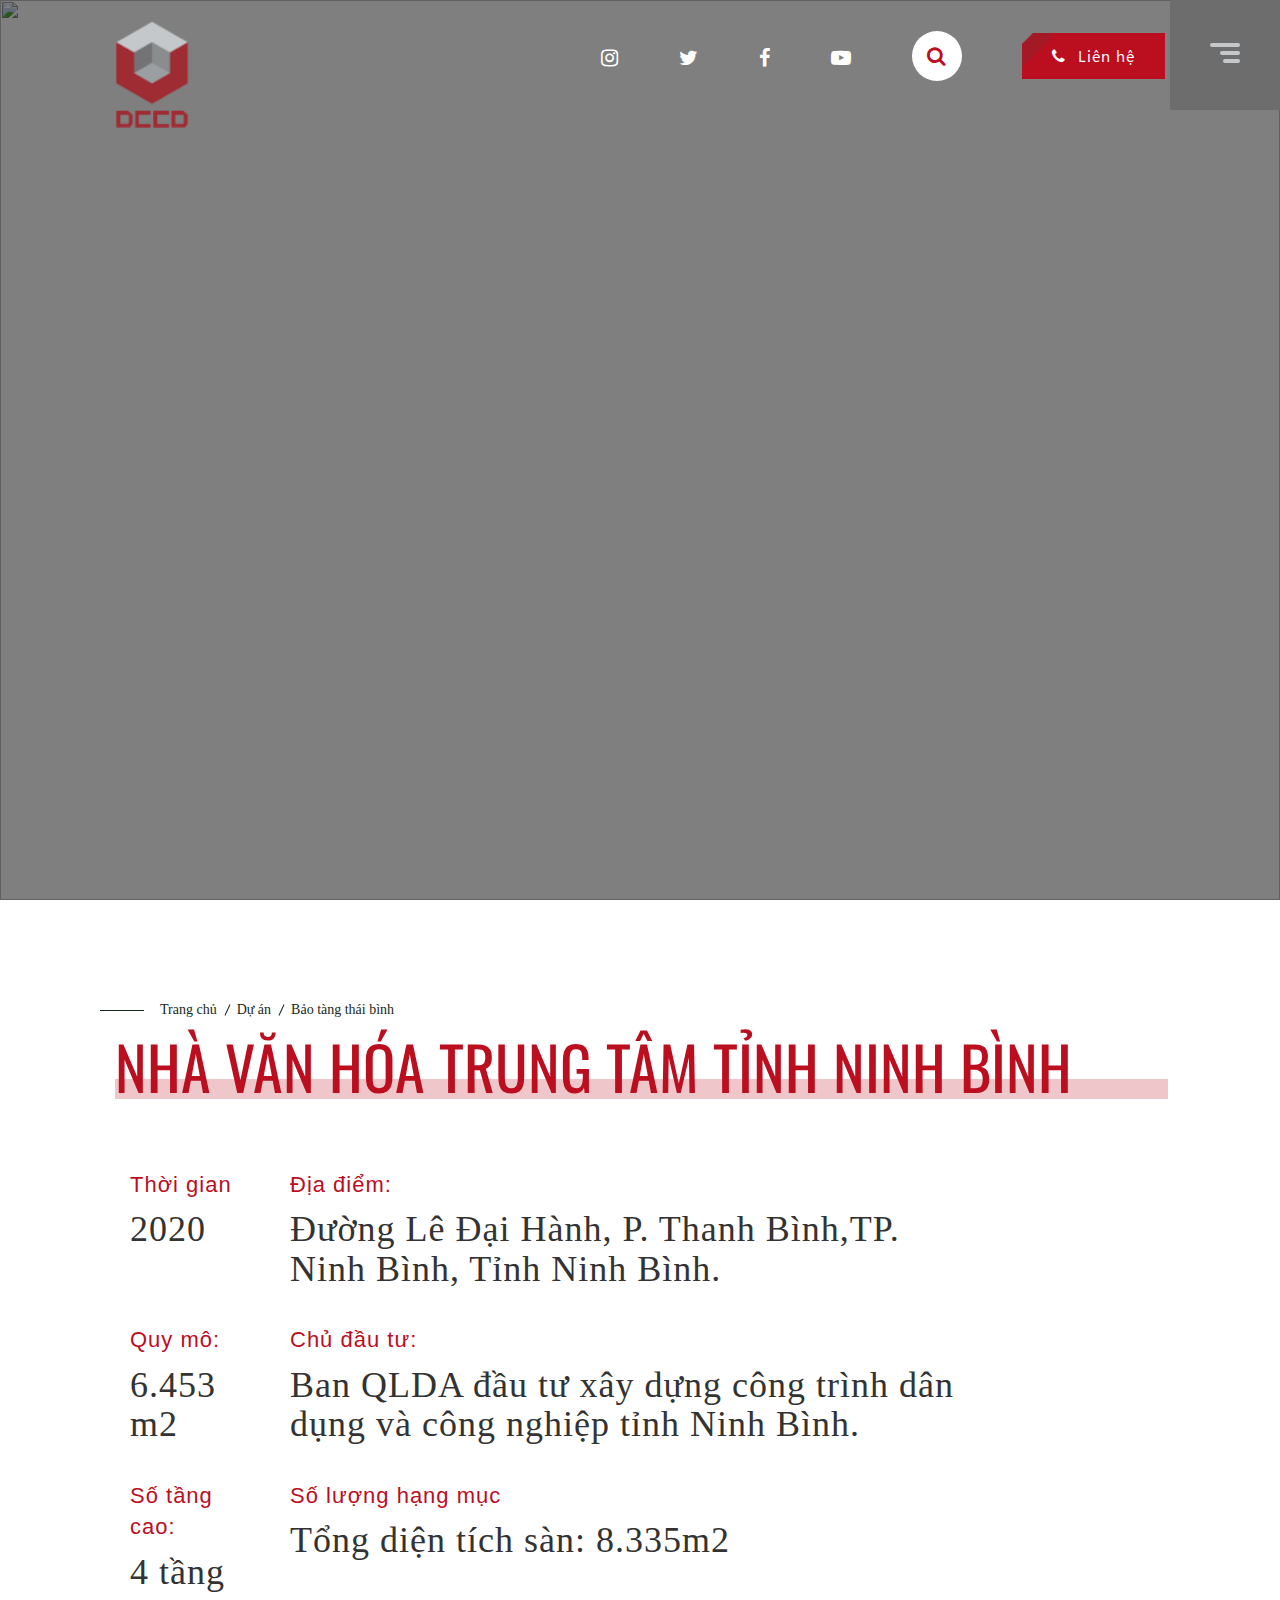
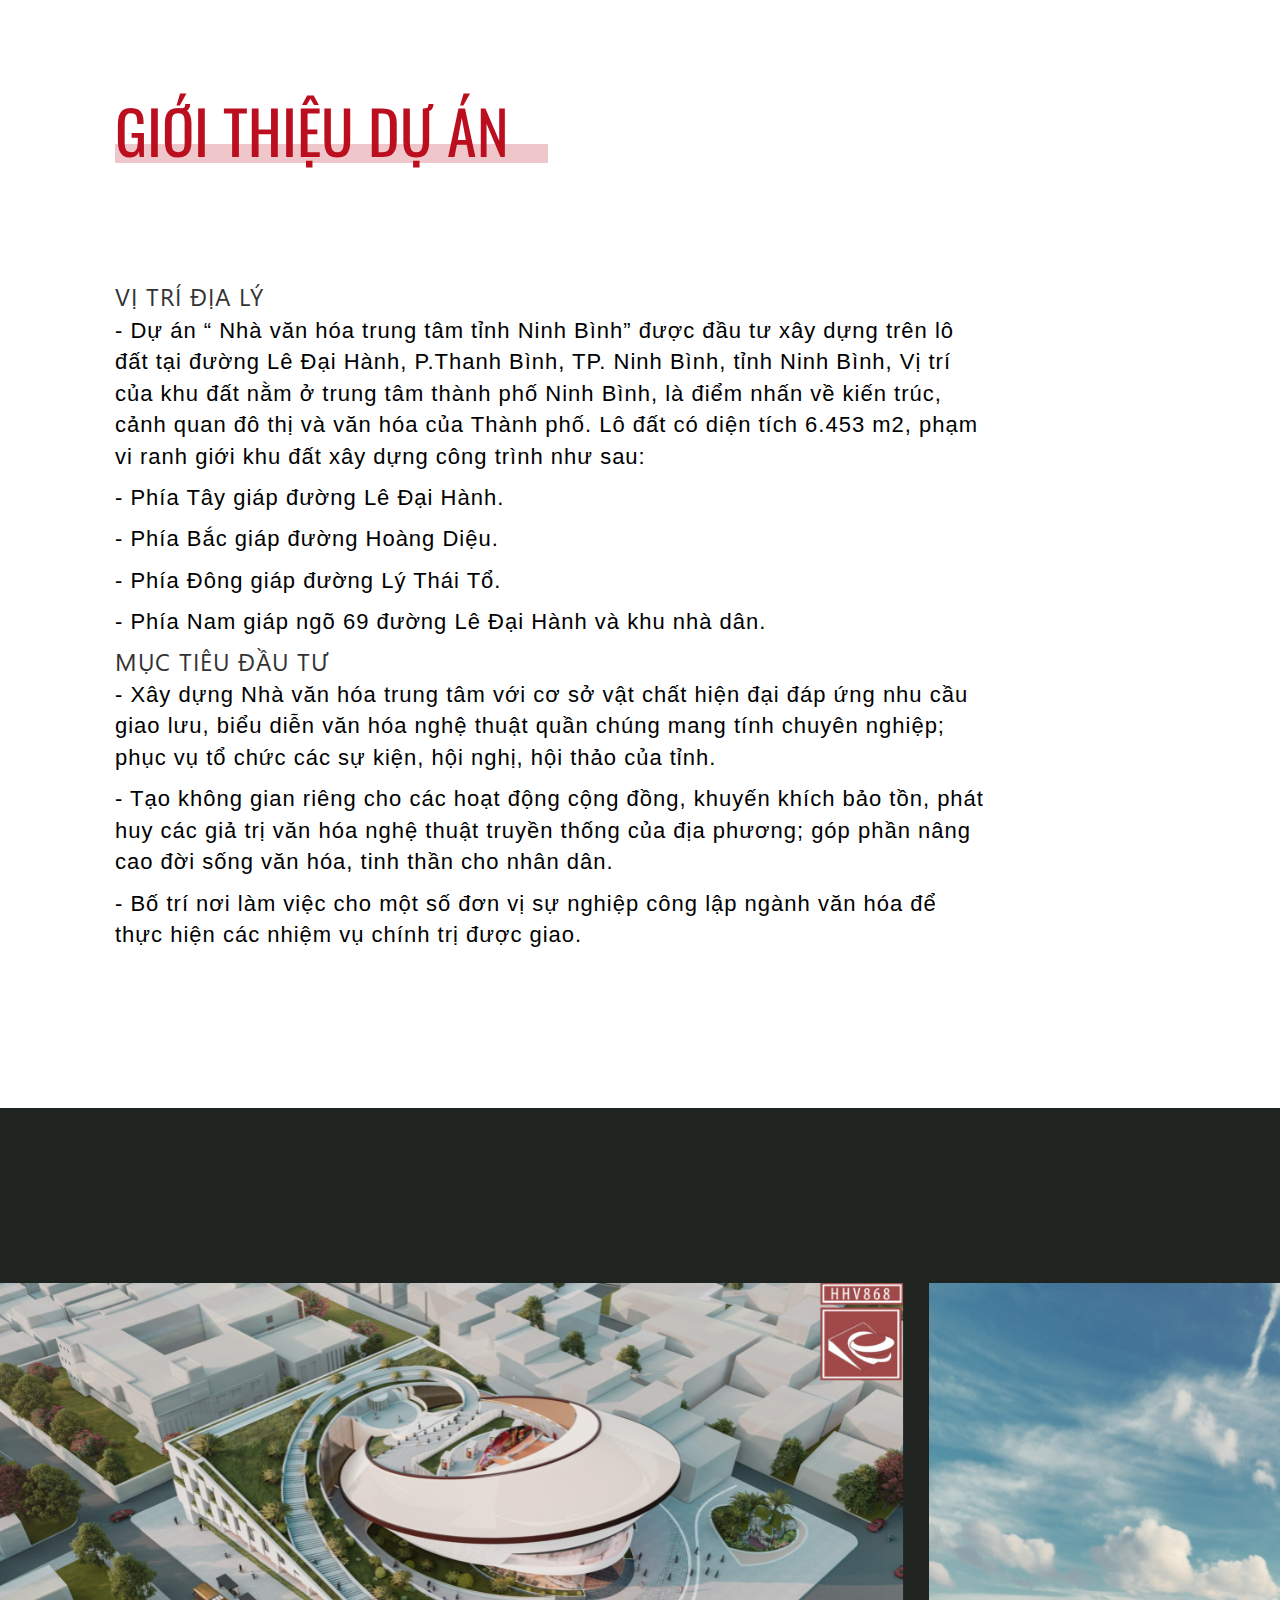
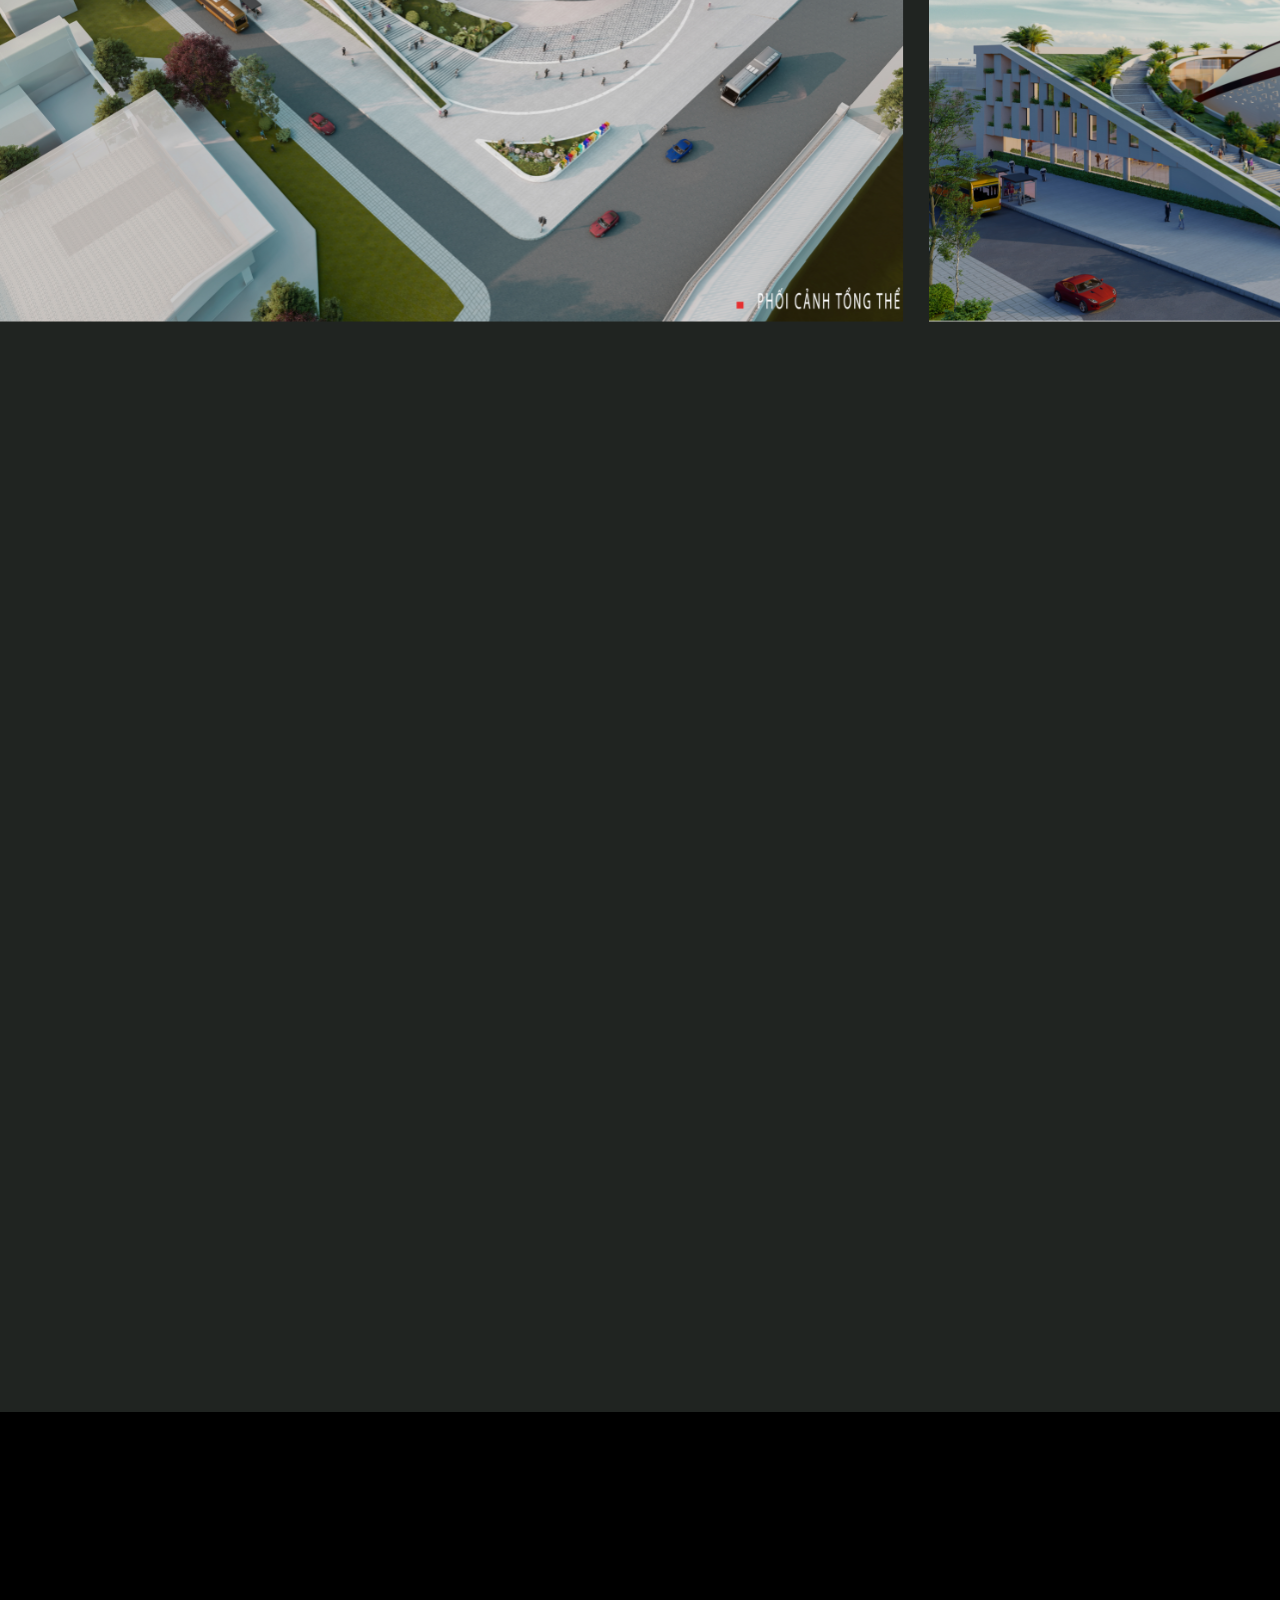
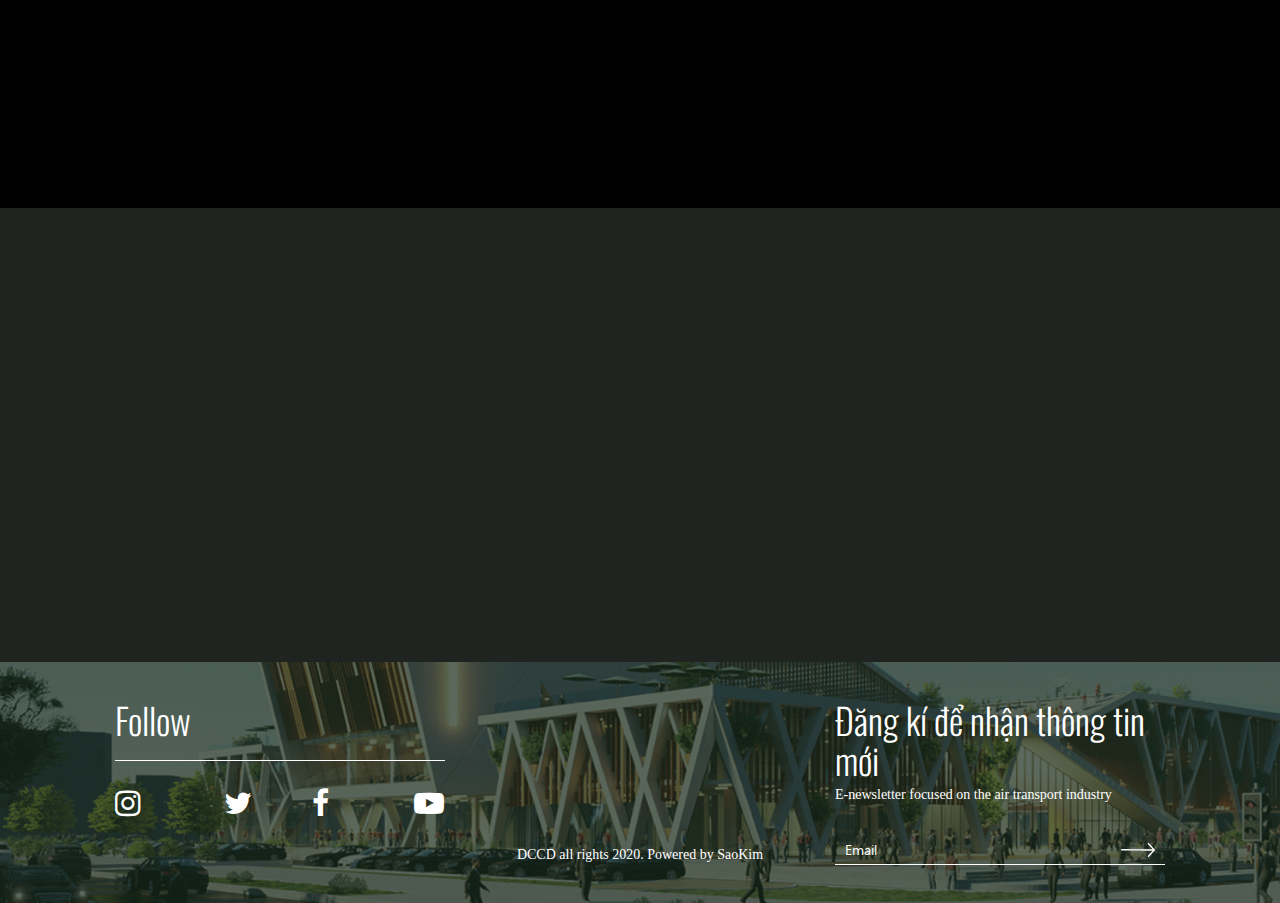
==== commit a2c71beb: "TRANG UPDATE" ====
--- a/chitietduan.html
+++ b/chitietduan.html
@@ -138,18 +138,30 @@
 
 
 <!--nha van hoa trung tam-->
+
+<div class="page page_in_library dnld">
+    <div class="breadcrumb_th bgw">
+        <div class="container container-fluid page_breadcrumb">
+            <ul>
+                <li><a href="">Trang chủ  </a></li>
+                <li><a href="">Dự án </a></li>
+                <li><a href="">Bảo tàng thái bình</a></li>
+            </ul>
+        </div>
+    </div>
+
+    <div class="container container-fluid">
+        <div class="title_text">
+            <h2 class="bg_f w120 color_una"><span>NHÀ VĂN HÓA TRUNG TÂM TỈNH NINH BÌNH</span></h2>
+        </div>
+
+    </div>
+</div>
+
 <div class="nvhtt">
     <div class="container container-fluid">
         <div class="row">
-            <div class="col-md-10 col-12 text-lg-left text-center title titlelight mt-5">
-
-                <p class="mb-3"> Trang chủ / Dự án / Bảo tàng Thái Bình</p>
-                <h2 class="mb-0">NHÀ VĂN HÓA TRUNG TÂM TỈNH NINH BÌNH</h2>
-
-            </div>
-            <div class="col-md-2">
-
-            </div>
+
 
             <div class="col-md-10 col-12 group-text mt-5 d-flex">
                 <div class="col-md-2 col-3 float-md-left">
@@ -196,19 +208,21 @@
 </div>
 
 <!--gioi thieu du an-->
+
+<div class="page page_in_library dnld">
+    <div class="container container-fluid">
+        <div class="title_text">
+            <h2 class="bg_f w120 color_una"><span>GIỚI THIỆU DỰ ÁN</span></h2>
+        </div>
+
+    </div>
+</div>
+
 <div class="nvhtt gtda">
     <div class="container container-fluid">
         <div class="row">
-            <div class="col-md-10 col-12 text-lg-left text-center title titlelight mt-5">
-
-                <h2 class="mb-0">GIỚI THIỆU DỰ ÁN</h2>
-
-            </div>
-            <div class="col-md-2">
-
-            </div>
-
-            <div class="col-md-10 col-12 group-text mt-5">
+
+            <div class="col-md-10 col-12 group-text">
                 <h3>VỊ TRÍ ĐỊA LÝ</h3>
                 <p>- Dự án “ Nhà văn hóa trung tâm tỉnh Ninh Bình” được đầu tư xây dựng trên lô đất tại đường Lê Đại Hành, P.Thanh Bình, TP. Ninh Bình, tỉnh Ninh Bình, Vị trí của khu đất nằm ở trung tâm thành phố Ninh Bình, là điểm nhấn về kiến trúc, cảnh quan đô thị và văn hóa của Thành phố. Lô đất có diện tích 6.453 m2, phạm vi ranh giới khu đất xây dựng công trình như sau: </p>
                 <p>- Phía Tây giáp đường Lê Đại Hành. </p>
@@ -228,7 +242,8 @@
     </div>
 </div>
 
-<div class="page page_project page-img-project">
+
+<div class="page page_project page-img-project pb-0">
     <div class="container container-fluid">
         <div class="row">
             <div class="col-xs-12 col-sm-12 col-md-12 col-lg-12 wow fadeInUp">
@@ -238,9 +253,63 @@
 
                 </div>
             </div>
-            <div class="col-xs-12 col-sm-12 col-md-12 col-lg-12 wow fadeInUp">
+
+        </div>
+    </div>
+</div>
+
+<div class="owl-carousel owl-theme carousel-page">
+    <div class="item" style="width:904px">
+        <div class="img">
+            <a href="" class="zom_img"><img src="images/img/da1.png"> </a>
+        </div>
+    </div>
+    <div class="item" style="width:904px">
+        <div class="img">
+            <a href="" class="zom_img"><img src="images/img/da2.png"> </a>
+        </div>
+    </div>
+    <div class="item" style="width:904px">
+        <div class="img">
+            <a href="" class="zom_img"><img src="images/img/da3.png"> </a>
+        </div>
+    </div>
+    <div class="item" style="width:904px">
+        <div class="img">
+            <a href="" class="zom_img"><img src="images/img/da2.png"> </a>
+        </div>
+    </div>
+    <div class="item" style="width:904px">
+        <div class="img">
+            <a href="" class="zom_img"><img src="images/img/da1.png"> </a>
+        </div>
+    </div>
+    <div class="item" style="width:904px">
+        <div class="img">
+            <a href="" class="zom_img"><img src="images/img/da2.png"> </a>
+        </div>
+    </div>
+    <div class="item" style="width:904px">
+        <div class="img">
+            <a href="" class="zom_img"><img src="images/img/da3.png"> </a>
+        </div>
+    </div>
+    <div class="item" style="width:904px">
+        <div class="img">
+            <a href="" class="zom_img"><img src="images/img/da2.png"> </a>
+        </div>
+    </div>
+
+</div>
+
+<!--
+
+ <div class="page page_project page-img-project pt-0 pb-0">
+
+
+            <div class="wow fadeInUp">
                 <div class="slider_project">
-                    <div class="slider_p owl-carousel owl-theme">
+                    <div class="slider_p1 owl-carousel owl-theme">
                         <div class="item">
                             <div class="img">
                                 <a href="" class="zom_img"><img src="images/img/da1.png"> </a>
@@ -266,10 +335,26 @@
 
                         </div>
                     </div>
+
+
+                </div>
+            </div>
+
+</div>
+-->
+
+
+<div class="page page_project page-img-project">
+    <div class="container container-fluid">
+        <div class="row">
+
+            <div class="col-xs-12 col-sm-12 col-md-12 col-lg-12 wow fadeInUp">
+                <div class="slider_project">
+
                     <div class="group_fle">
-                        <div class="btn_click_slider click_slick">
-                            <a href="" class="prev"><img src="images/right-arrow.png"></a>
-                            <a href="" class="next"><img src="images/right-arrow.png"></a>
+                        <div class="btn_click_slider click_slick btn_click_next">
+                            <a href="" class="prev1"><img src="images/right-arrow.png"></a>
+                            <a href="" class="next1"><img src="images/right-arrow.png"></a>
                         </div>
                         <div class="count_text">
                             <p>
@@ -730,6 +815,121 @@
     })
 
 </script>
+
+<script>
+
+    var slider_p1=$('.slider_p1');
+    slider_p1.owlCarousel({
+        loop:true,
+        margin:30,
+        nav:true,
+        responsive:{
+            0:{
+                items:1
+            },
+            600:{
+                items:2
+            },
+            1000:{
+                items:3
+            }
+        }
+    });
+    var slider_partner=$('.slider_partner');
+    slider_partner.owlCarousel({
+        loop:true,
+        margin:70,
+        nav:true,
+        responsive:{
+            0:{
+                items:2,
+                margin:20,
+            },
+            600:{
+                items:3,
+                margin:20,
+            },
+            1000:{
+                items:4
+            },
+            1366:{
+                items:6
+            }
+        }
+    });
+    var leng_item=$('.slider_p1 .item').length;
+    $('.line_c').css("width",(1/leng_item)*100+'%');
+    $('.btn_click_slider .prev').click(function() {
+        slider_p1.trigger('prev.owl.carousel');
+        return false;
+    });
+    slider_p1.on('changed.owl.carousel', function(event) {
+        $('.line_c').css("width",(event.item.index/leng_item)*100+'%');
+    });
+    $('.btn_click_slider .next').click(function() {
+        slider_p1.trigger('next.owl.carousel');
+        return false;
+    })
+</script>
+
+<script>
+
+
+    var slider_p2=$('.carousel-page');
+    slider_p2.owlCarousel({
+        margin:25,
+        loop:true,
+        autoWidth:true,
+        items:3,
+        responsive:{
+            0:{
+                items:1
+            },
+            600:{
+                items:2
+            },
+            1000:{
+                items:3
+            }
+        }
+    });
+    var slider_partner=$('.slider_partner');
+    slider_partner.owlCarousel({
+        loop:true,
+        margin:70,
+        nav:true,
+        responsive:{
+            0:{
+                items:2,
+                margin:20,
+            },
+            600:{
+                items:3,
+                margin:20,
+            },
+            1000:{
+                items:4
+            },
+            1366:{
+                items:6
+            }
+        }
+    });
+
+    var leng_item=$('.carousel-page .item').length;
+    $('.line_c').css("width",(1/leng_item)*100+'%');
+    $('.btn_click_next .prev1').click(function() {
+        slider_p2.trigger('prev.owl.carousel');
+        return false;
+    });
+    slider_p2.on('changed.owl.carousel', function(event) {
+        $('.line_c').css("width",(event.item.index/leng_item)*100+'%');
+    });
+    $('.btn_click_next .next1').click(function() {
+        slider_p2.trigger('next.owl.carousel');
+        return false;
+    })
+</script>
 <script>
     new WOW().init();
     $(document).ready(function(){
--- a/css/css-tr/5chitietduan.css
+++ b/css/css-tr/5chitietduan.css
@@ -0,0 +1,232 @@
+@media screen and (min-width: 1200px){
+    body .container-fluid{
+        max-width: 1515px;
+    }
+    .page-img-project .container-fluid{
+        width: 1920px;
+    }
+
+}
+body h2{
+    font-family: UTM Alter Gothic;
+    font-size: 60px;
+}
+h4{
+    font-family: UTM Alter Gothic;
+    font-size: 36px;
+}
+
+.titlelight p, .title p{
+    font-family: segoeui_0;
+}
+p{
+    font-size: 24px;
+}
+.titlelight{
+    margin-bottom: 80px;
+}
+.titlelight h2{
+    color: #be1a2b;
+}
+
+@media screen and (max-width: 1200px){
+    body h2{
+        font-size: 48px;
+    }
+    .doingulanhdao .title .title-box {
+        position: absolute;
+        top: 62px;
+        left: 0;
+        z-index: -1;
+    }
+}
+@media screen and (max-width: 992px) {
+    .doingulanhdao .title p:after{
+        display: none;
+    }
+    .doingulanhdao .title p{
+        margin-left: 0px;
+    }
+}
+
+
+.title .title-box {
+    position: absolute;
+    top: 74px;
+    left: 0;
+    z-index: -1;
+}
+.title .title-box .bt-box{
+    width: 100%;
+    height: 26px;
+    background: #613c3e;
+}
+
+.titlelight h2{
+    color: #be1a2b;
+}
+.titlelight .title-box .bt-box{
+    background: #efc7cb;
+}
+
+@media screen and (max-width: 1200px){
+    body h2{
+        font-size: 48px;
+    }
+    .title .title-box {
+        position: absolute;
+        top: 62px;
+        left: 0;
+        z-index: -1;
+    }
+}
+
+
+@media screen and (max-width: 992px) {
+    .title p:after{
+        display: none;
+    }
+    .gtda h2:before{
+        position: absolute;
+        left: 0;
+        width: 100% !important;
+        height: 26px;
+        background: #3C4E40;
+        opacity: 23%;
+        bottom: 0;
+        margin-left:15px;
+        margin-right:15px;
+        content: '';
+        z-index: -2;
+    }
+}
+body h4{
+    font-family: UTM Alter Gothic;
+    font-size: 35px;
+}
+body h2{
+    font-family: UTM Alter Gothic;
+    font-size: 60px;
+}
+/* 5 chi tiet du an */
+
+
+.nvhtt .group-text p{
+    color: #BB0E1F;
+    font-size: 22px;
+}
+.nvhtt .group-text h4{
+    font-size: 36px;
+}
+.nvhtt h2:before{
+    position: absolute;
+    left: 0;
+    width: 100%;
+    height: 26px;
+    background: #3C4E40;
+    opacity: 23%;
+    bottom: 0;
+    margin-left:15px;
+    content: '';
+    z-index: -2;
+}
+.nvhtt .title p:after {
+    position: absolute;
+    left: 0;
+    width: 44px;
+    height: 1px;
+    background: #000000;
+    opacity: 100%;
+    top:16px;
+    margin-left: 15px;
+    content: '';
+    z-index: -2;
+}
+.gtda{
+    margin-top: 80px;
+    margin-bottom: 150px;
+}
+.gtda h2:before{
+    position: absolute;
+    left: 0;
+    width: 363px;
+    height: 26px;
+    background: #3C4E40;
+    opacity: 23%;
+    bottom: 0;
+    margin-left:15px;
+    margin-right:15px;
+    content: '';
+    z-index: -2;
+}
+.gtda .group-text p{
+    color:black;
+}
+.gtda .group-text h3{
+ /*   margin-top:80px;*/
+}
+.title p{
+    margin-left:50px;
+
+}
+.title p:after{
+    position: absolute;
+    left: 0;
+    width: 44px;
+    height: 1px;
+    background: #000000;
+    opacity: 100%;
+    bottom: 77px;
+    margin-left: 15px;
+    content: '';
+    z-index: -2;
+}
+.page-img-project .slider_project .owl-item{
+    width: 904px;
+    margin-right: 30px;
+
+}
+.w200:before {
+    width: 110%;
+}
+@media screen and (max-width: 992px){
+    .gtda h2:before{
+        width:110% !important;
+    }
+}
+.carousel-page{
+    background-color: #202421;
+}
+.btn_click_next .prev1 img{
+    transform: rotateY(180deg);
+    margin-right: 20px;
+}
+
+
+
+
+
+
+
+
+
+
+
+
+
+
+
+
+
+
+
+
+
+
+
+
+
+
+
+
+
--- a/css/css-tr/style.css
+++ b/css/css-tr/style.css
@@ -1,12 +1,17 @@
-@font-face {
+/*@font-face {
     font-family:font_strong;
     src:url('../font/u') format('truetype'),
     url('../fonts/Captureit.eot#iefix') format('embedded-opentype'),
     url('../fonts/Captureit.woff') format('woff');
     font-weight:normal;
     font-style:normal;
-}
+}*/
 @import url('cssteam.css');
 @import url('footerlienhe.css');
 @import url('formlienhe.css');
 @import url('maps.css');
+@import url('lienhe.css');
+@import url('gioithieuchitiet.css');
+@import url('chitietlinhvuchoatdong.css');
+@import url('9chitiettintuc.css');
+@import url('5chitietduan.css');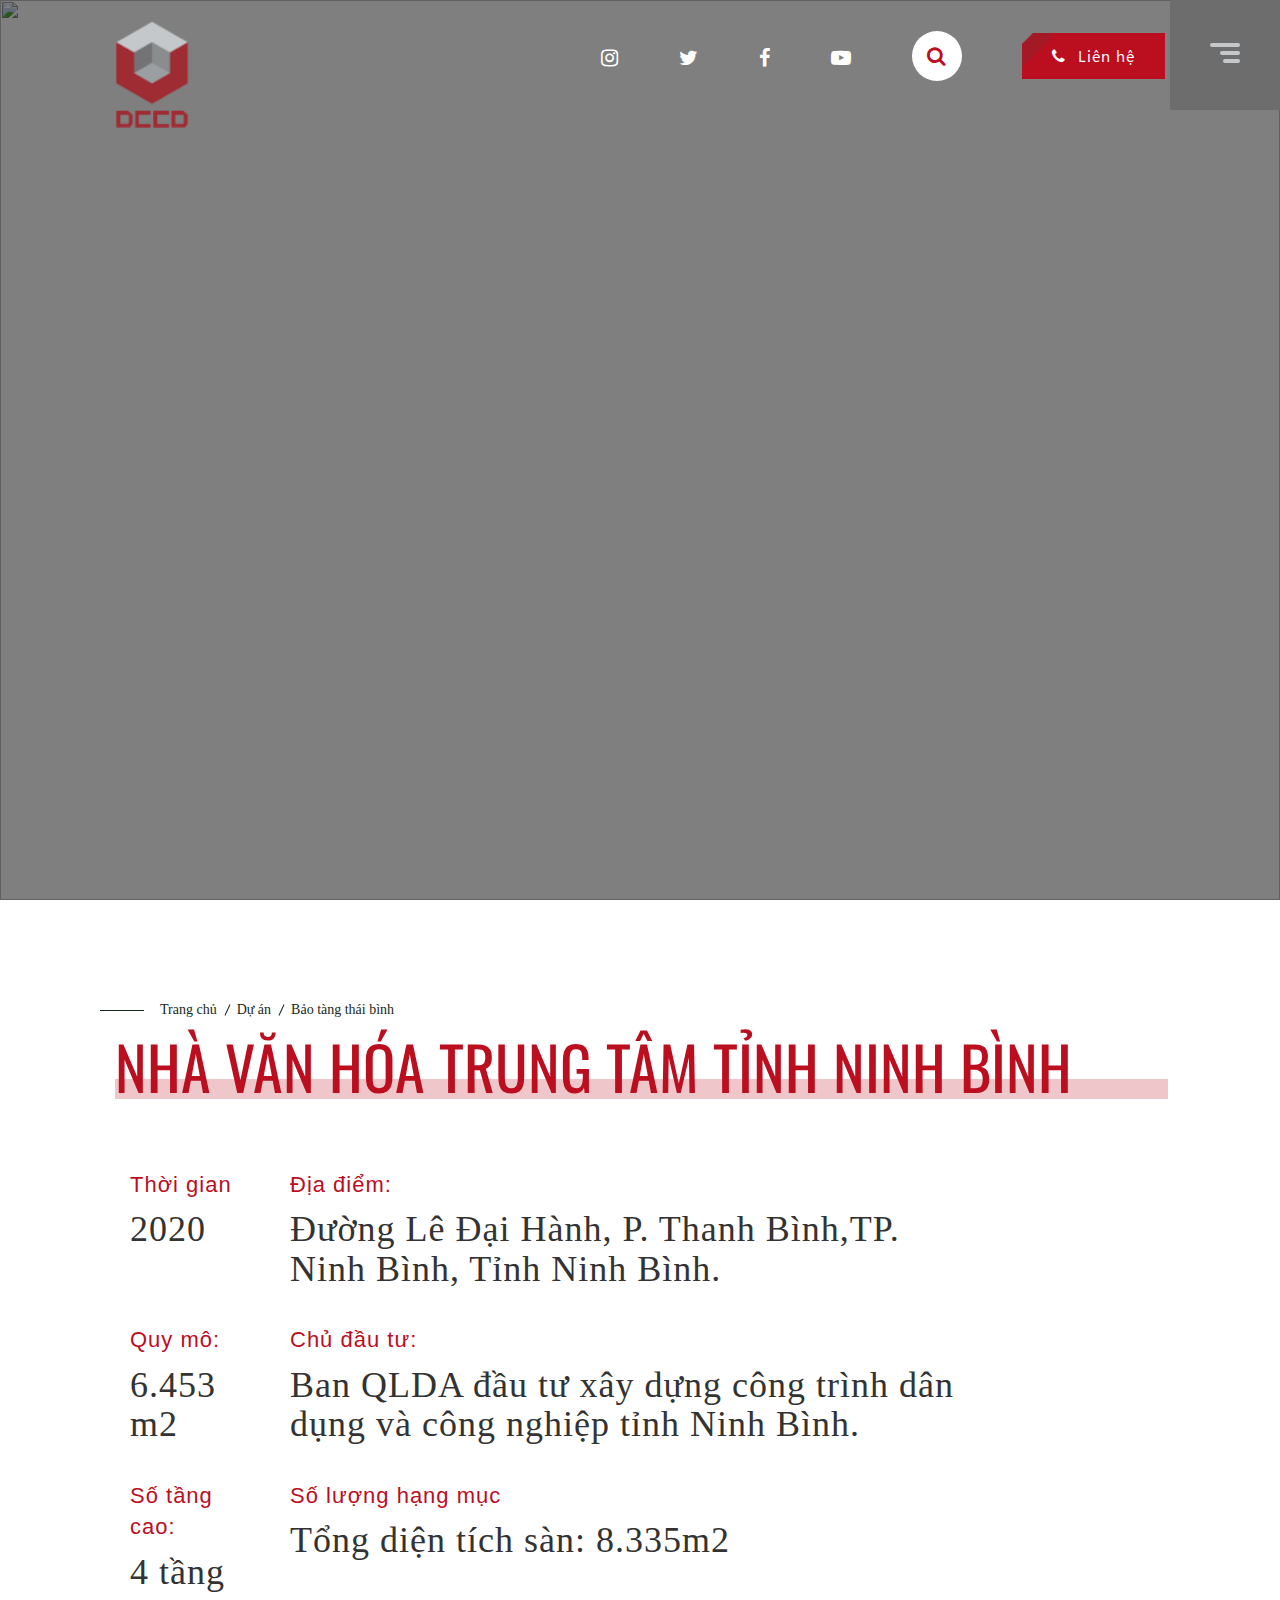
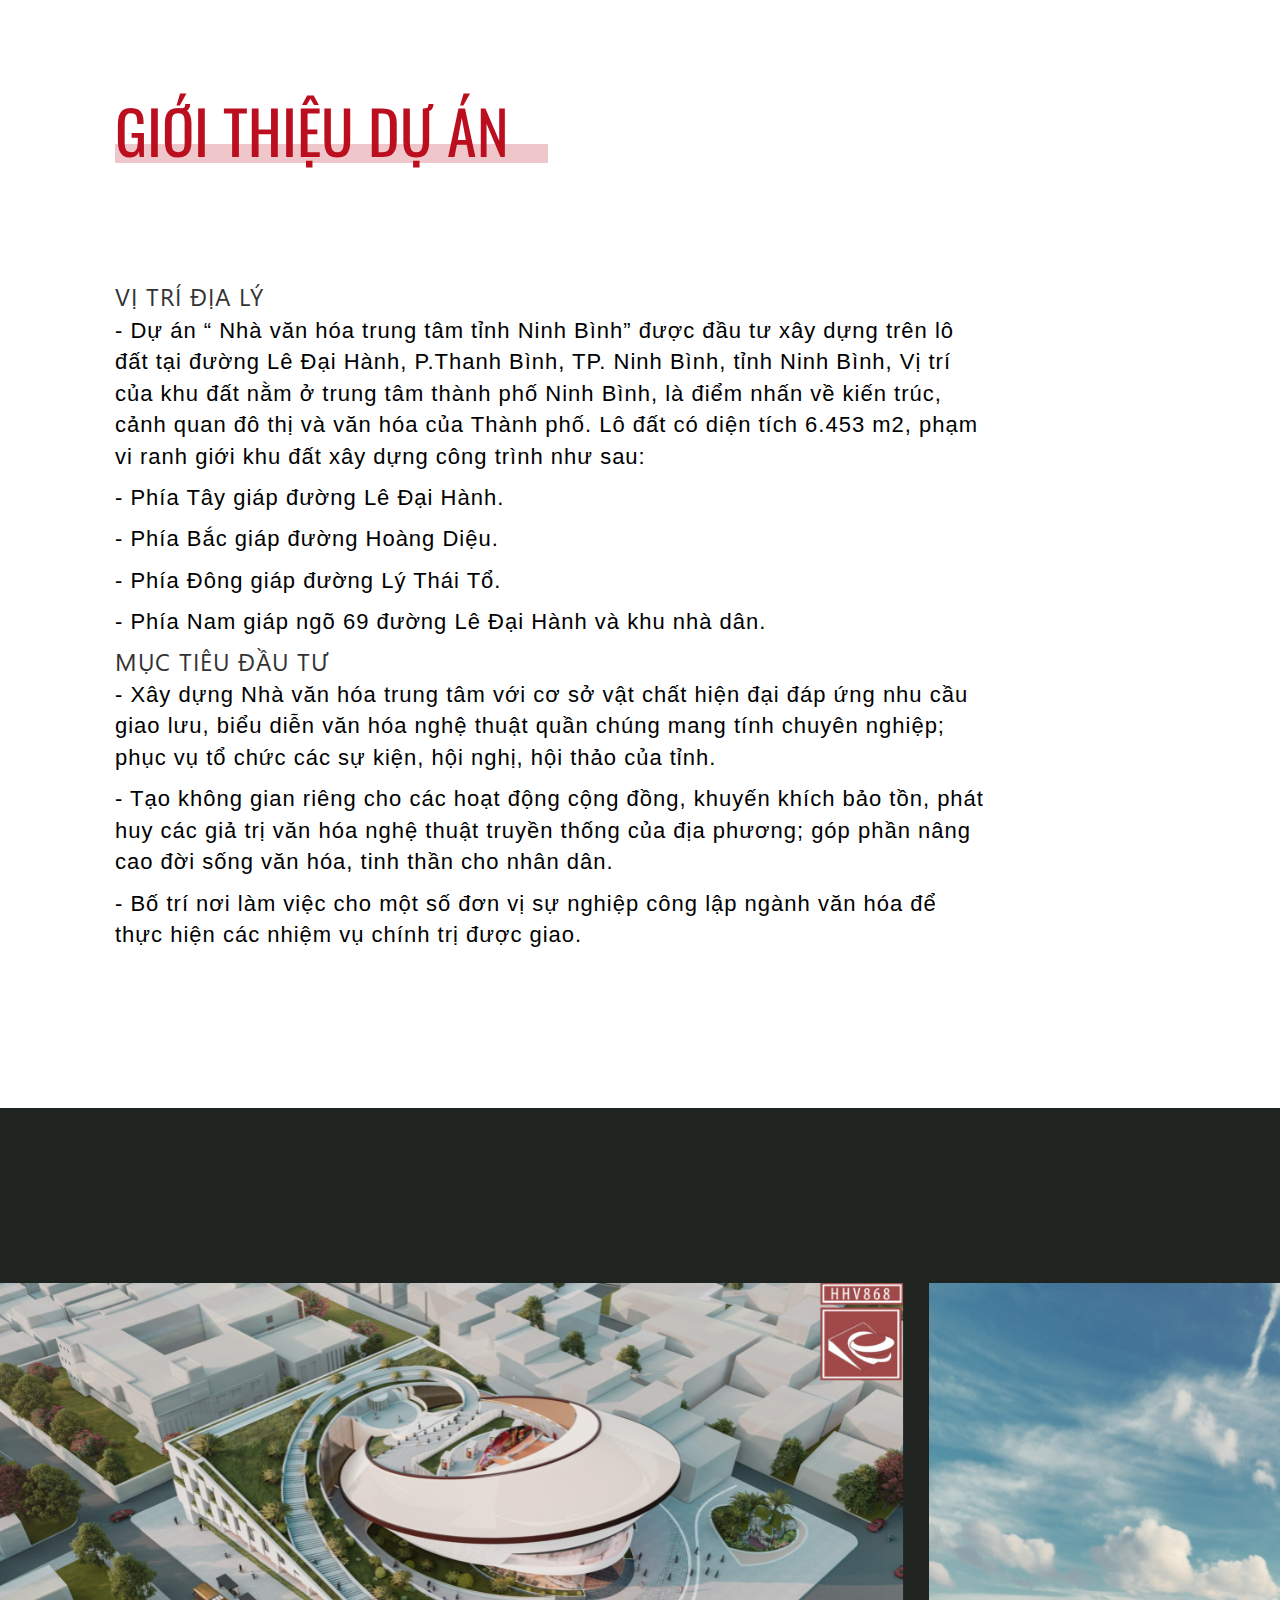
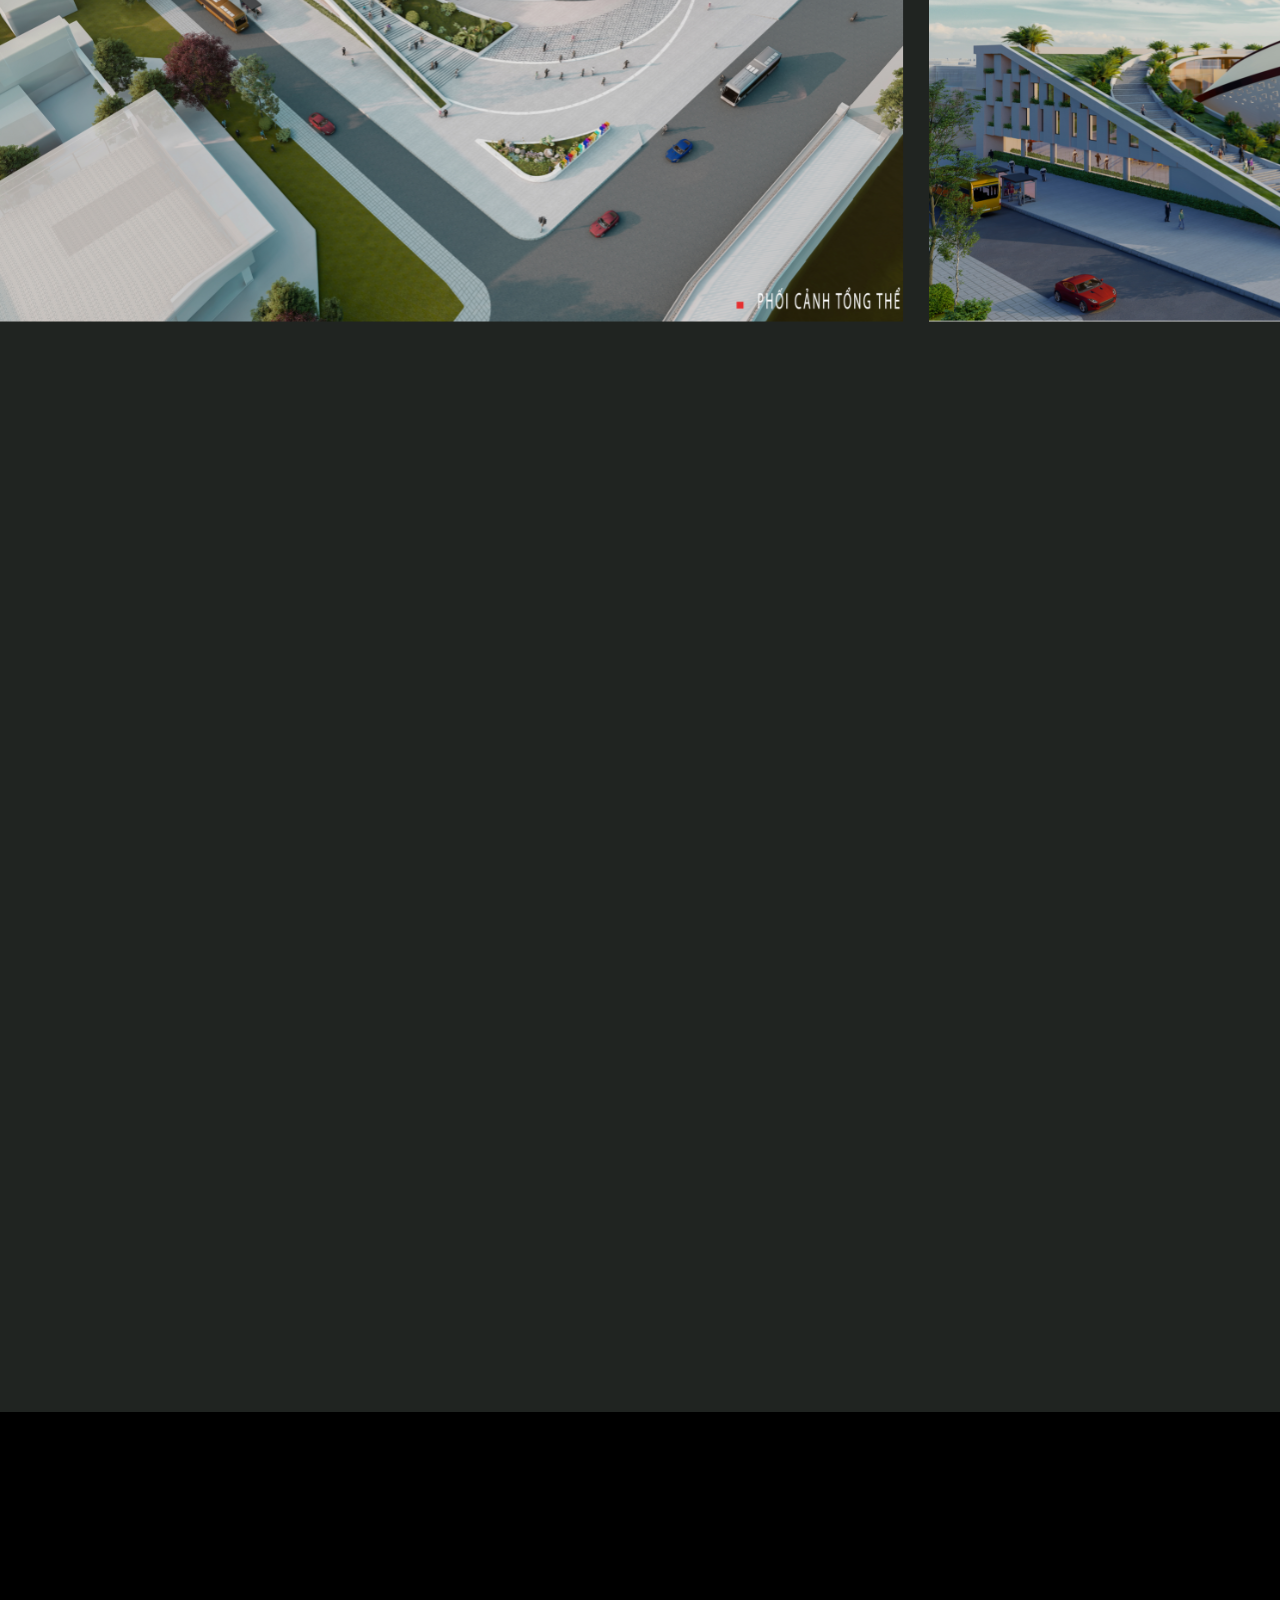
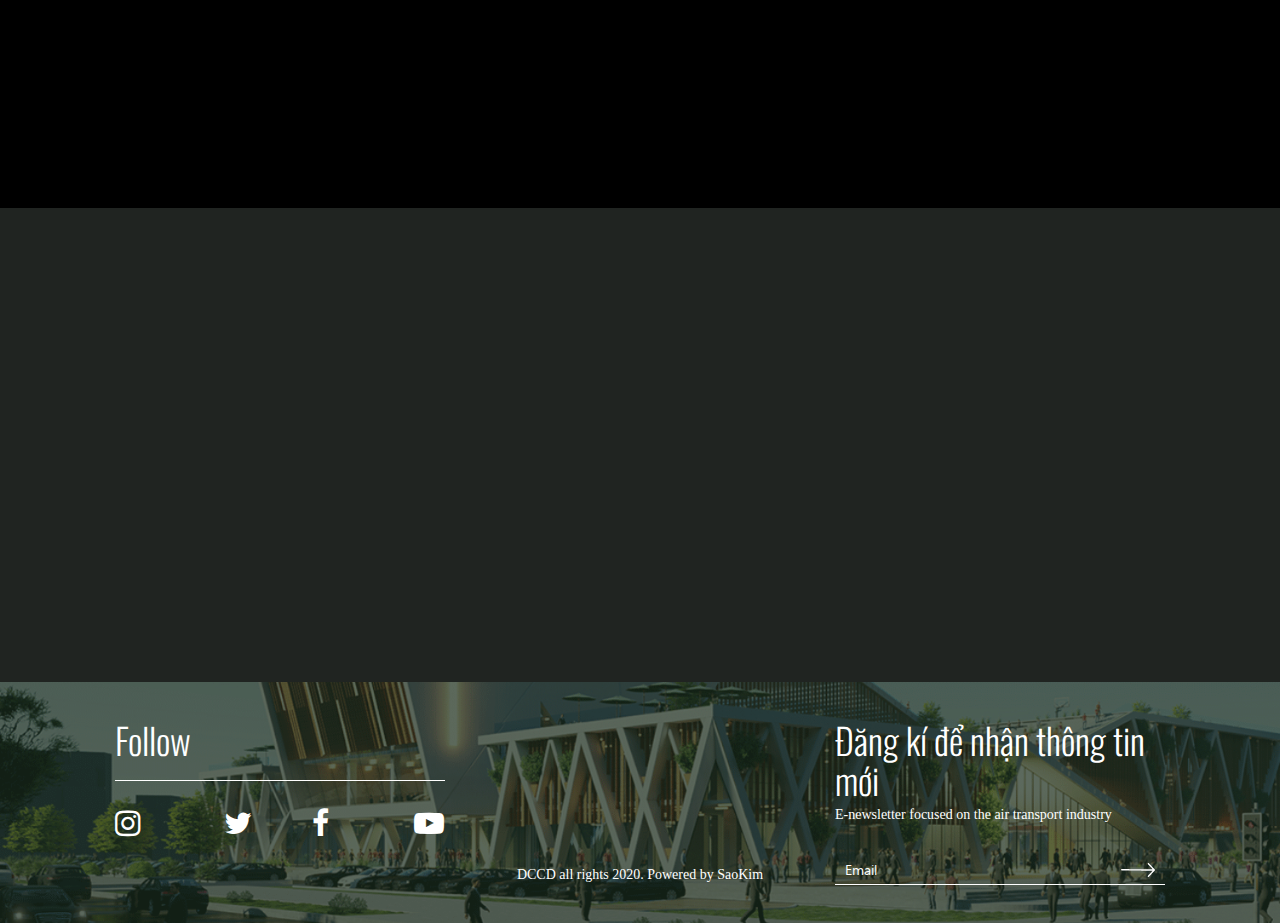
==== commit 1e77c418: "Trang 2:45pm" ====
--- a/chitietduan.html
+++ b/chitietduan.html
@@ -498,7 +498,7 @@
                     <h2 class="bg_f w120"><span>Liên hệ với chúng tôi.</span></h2>
                 </div>
             </div>
-            <div class="col-xs-12 col-sm-12 col-md-6 col-lg-6 wow fadeInUp">
+            <div class="col-xs-12 col-sm-12 col-md-7 col-lg-7 wow fadeInUp">
                 <form>
                     <div class="group_input">
                         <input type="text" name="" placeholder="Họ và tên">
@@ -551,7 +551,7 @@
                         <div class="text">
                             <div class="address">
                                 <p><strong>Địa chỉ:</strong></p>
-                                <p>21 Lê Văn Lương, Nhân Chính, Thanh Xuân, Hà Nội</p>
+                                <p>21 Lê Văn Lương, Nhân Chính , Thanh Xuân, Hà Nội</p>
                             </div>
                             <div class="address">
                                 <div class="item">
@@ -565,7 +565,7 @@
                                         <li>
                                             <a href="">
                                                 <p><strong>Email</strong></p>
-                                                <p>dccd@dccd.vn</p>
+                                                <p>dccd@dccd.vn </p>
                                             </a>
                                         </li>
                                         <li>
@@ -583,7 +583,7 @@
                     <div class="content">
 
                         <div class="map_if">
-                            <iframe src="https://www.google.com/maps/embed?pb=!1m18!1m12!1m3!1d3725.128399017717!2d105.80232361424459!3d20.987489594563403!2m3!1f0!2f0!3f0!3m2!1i1024!2i768!4f13.1!3m3!1m2!1s0x3135acc016bbef7f%3A0x809e3caa9c39c57e!2zMjggTmfDtSAxNjggTmd1eeG7hW4gWGnhu4NuLCBI4bqhIMSQw6xuaCwgVGhhbmggWHXDom4sIEjDoCBO4buZaSwgVmlldG5hbQ!5e0!3m2!1sen!2s!4v1592898195995!5m2!1sen!2s" width="100%" height="309" frameborder="0" style="border:0;" allowfullscreen="" aria-hidden="false" tabindex="0" class="w-100"></iframe>
+                            <iframe src="https://www.google.com/maps/embed?pb=!1m18!1m12!1m3!1d3724.6377762805837!2d105.8056153153318!3d21.0071521938905!2m3!1f0!2f0!3f0!3m2!1i1024!2i768!4f13.1!3m3!1m2!1s0x3135ac9f46b7bde3%3A0xc93139fd9284fa05!2zMjEgTMOqIFbEg24gTMawxqFuZywgTmjDom4gQ2jDrW5oLCBUaGFuaCBYdcOibiwgSMOgIE7hu5lpLCBWaWV0bmFt!5e0!3m2!1sen!2s!4v1593415846375!5m2!1sen!2s" width="100%" height="309" frameborder="0" style="border:0;" allowfullscreen="" aria-hidden="false" tabindex="0"></iframe>
                         </div>
 
                     </div>
@@ -599,7 +599,7 @@
                         <div class="text">
                             <div class="address">
                                 <p><strong>Địa chỉ:</strong></p>
-                                <p>21 Lê Văn Lương, Nhân Chính, Thanh Xuân, Hà Nội</p>
+                                <p>51 Hoàng Kế Viêm, Mỹ An, Ngũ Hành Sơn, Đà Nẵng</p>
                             </div>
                             <div class="address">
                                 <div class="item">
@@ -607,19 +607,19 @@
                                         <li>
                                             <a href="">
                                                 <p><strong>Điện thoại</strong></p>
-                                                <p>04.62514111</p>
+                                                <p>0511. 3955 868</p>
                                             </a>
                                         </li>
                                         <li>
                                             <a href="">
                                                 <p><strong>Email</strong></p>
-                                                <p>dccd@dccd.vn</p>
+                                                <p>chinhanhmien</br>trung@dccd.vn</p>
                                             </a>
                                         </li>
                                         <li>
                                             <a href="">
                                                 <p><strong>Fax</strong></p>
-                                                <p>04.62514111</p>
+                                                <p>0511. 3955 868</p>
                                             </a>
                                         </li>
 
@@ -631,7 +631,7 @@
                     <div class="content">
 
                         <div class="map_if">
-                            <iframe src="https://www.google.com/maps/embed?pb=!1m18!1m12!1m3!1d3725.128399017717!2d105.80232361424459!3d20.987489594563403!2m3!1f0!2f0!3f0!3m2!1i1024!2i768!4f13.1!3m3!1m2!1s0x3135acc016bbef7f%3A0x809e3caa9c39c57e!2zMjggTmfDtSAxNjggTmd1eeG7hW4gWGnhu4NuLCBI4bqhIMSQw6xuaCwgVGhhbmggWHXDom4sIEjDoCBO4buZaSwgVmlldG5hbQ!5e0!3m2!1sen!2s!4v1592898195995!5m2!1sen!2s" width="100%" height="309" frameborder="0" style="border:0;" allowfullscreen="" aria-hidden="false" tabindex="0" class="w-100"></iframe>
+                            <iframe src="https://www.google.com/maps/embed?pb=!1m18!1m12!1m3!1d3834.3217751499624!2d108.2406452152886!3d16.048783644247347!2m3!1f0!2f0!3f0!3m2!1i1024!2i768!4f13.1!3m3!1m2!1s0x314217637ac7b941%3A0x29cdd8fff9dc4941!2zNTEgSG_DoG5nIEvhur8gVmnDqm0sIELhuq9jIE3hu7kgUGjDuiwgTmfFqSBIw6BuaCBTxqFuLCDEkMOgIE7hurVuZyA1NTAwMDAsIFZpZXRuYW0!5e0!3m2!1sen!2s!4v1593415746142!5m2!1sen!2s" width="100%" height="309" frameborder="0" style="border:0;" allowfullscreen="" aria-hidden="false" tabindex="0"></iframe>
                         </div>
 
                     </div>
@@ -647,7 +647,7 @@
                         <div class="text">
                             <div class="address">
                                 <p><strong>Địa chỉ:</strong></p>
-                                <p>21 Lê Văn Lương, Nhân Chính, Thanh Xuân, Hà Nội</p>
+                                <p>273 Nguyễn Trọng Tuyển, Phú Nhuận, Hồ Chí Minh</p>
                             </div>
                             <div class="address">
                                 <div class="item">
@@ -655,19 +655,19 @@
                                         <li>
                                             <a href="">
                                                 <p><strong>Điện thoại</strong></p>
-                                                <p>04.62514111</p>
+                                                <p>08.3842 2123 - 069</p>
                                             </a>
                                         </li>
                                         <li>
                                             <a href="">
                                                 <p><strong>Email</strong></p>
-                                                <p>dccd@dccd.vn</p>
+                                                <p>chinhanhmien</br>nam@dccd.vn</p>
                                             </a>
                                         </li>
                                         <li>
                                             <a href="">
                                                 <p><strong>Fax</strong></p>
-                                                <p>04.62514111</p>
+                                                <p>08.3842 2123 - 069</p>
                                             </a>
                                         </li>
 
@@ -679,7 +679,7 @@
                     <div class="content">
 
                         <div class="map_if">
-                            <iframe src="https://www.google.com/maps/embed?pb=!1m18!1m12!1m3!1d3725.128399017717!2d105.80232361424459!3d20.987489594563403!2m3!1f0!2f0!3f0!3m2!1i1024!2i768!4f13.1!3m3!1m2!1s0x3135acc016bbef7f%3A0x809e3caa9c39c57e!2zMjggTmfDtSAxNjggTmd1eeG7hW4gWGnhu4NuLCBI4bqhIMSQw6xuaCwgVGhhbmggWHXDom4sIEjDoCBO4buZaSwgVmlldG5hbQ!5e0!3m2!1sen!2s!4v1592898195995!5m2!1sen!2s" width="100%" height="309" frameborder="0" style="border:0;" allowfullscreen="" aria-hidden="false" tabindex="0" class="w-100"></iframe>
+                            <iframe src="https://www.google.com/maps/embed?pb=!1m18!1m12!1m3!1d3919.17373497741!2d106.66814891526029!3d10.798002161746611!2m3!1f0!2f0!3f0!3m2!1i1024!2i768!4f13.1!3m3!1m2!1s0x3175292ecc728a5f%3A0xa092e326849249c5!2zMjczIE5ndXnhu4VuIFRy4buNbmcgVHV54buDbiwgUGjGsOG7nW5nIDEwLCBQaMO6IE5odeG6rW4sIEjhu5MgQ2jDrSBNaW5oLCBWaWV0bmFt!5e0!3m2!1sen!2s!4v1593413293426!5m2!1sen!2s" width="100%" height="309" frameborder="0" style="border:0;" allowfullscreen="" aria-hidden="false" tabindex="0"></iframe>
                         </div>
 
                     </div>
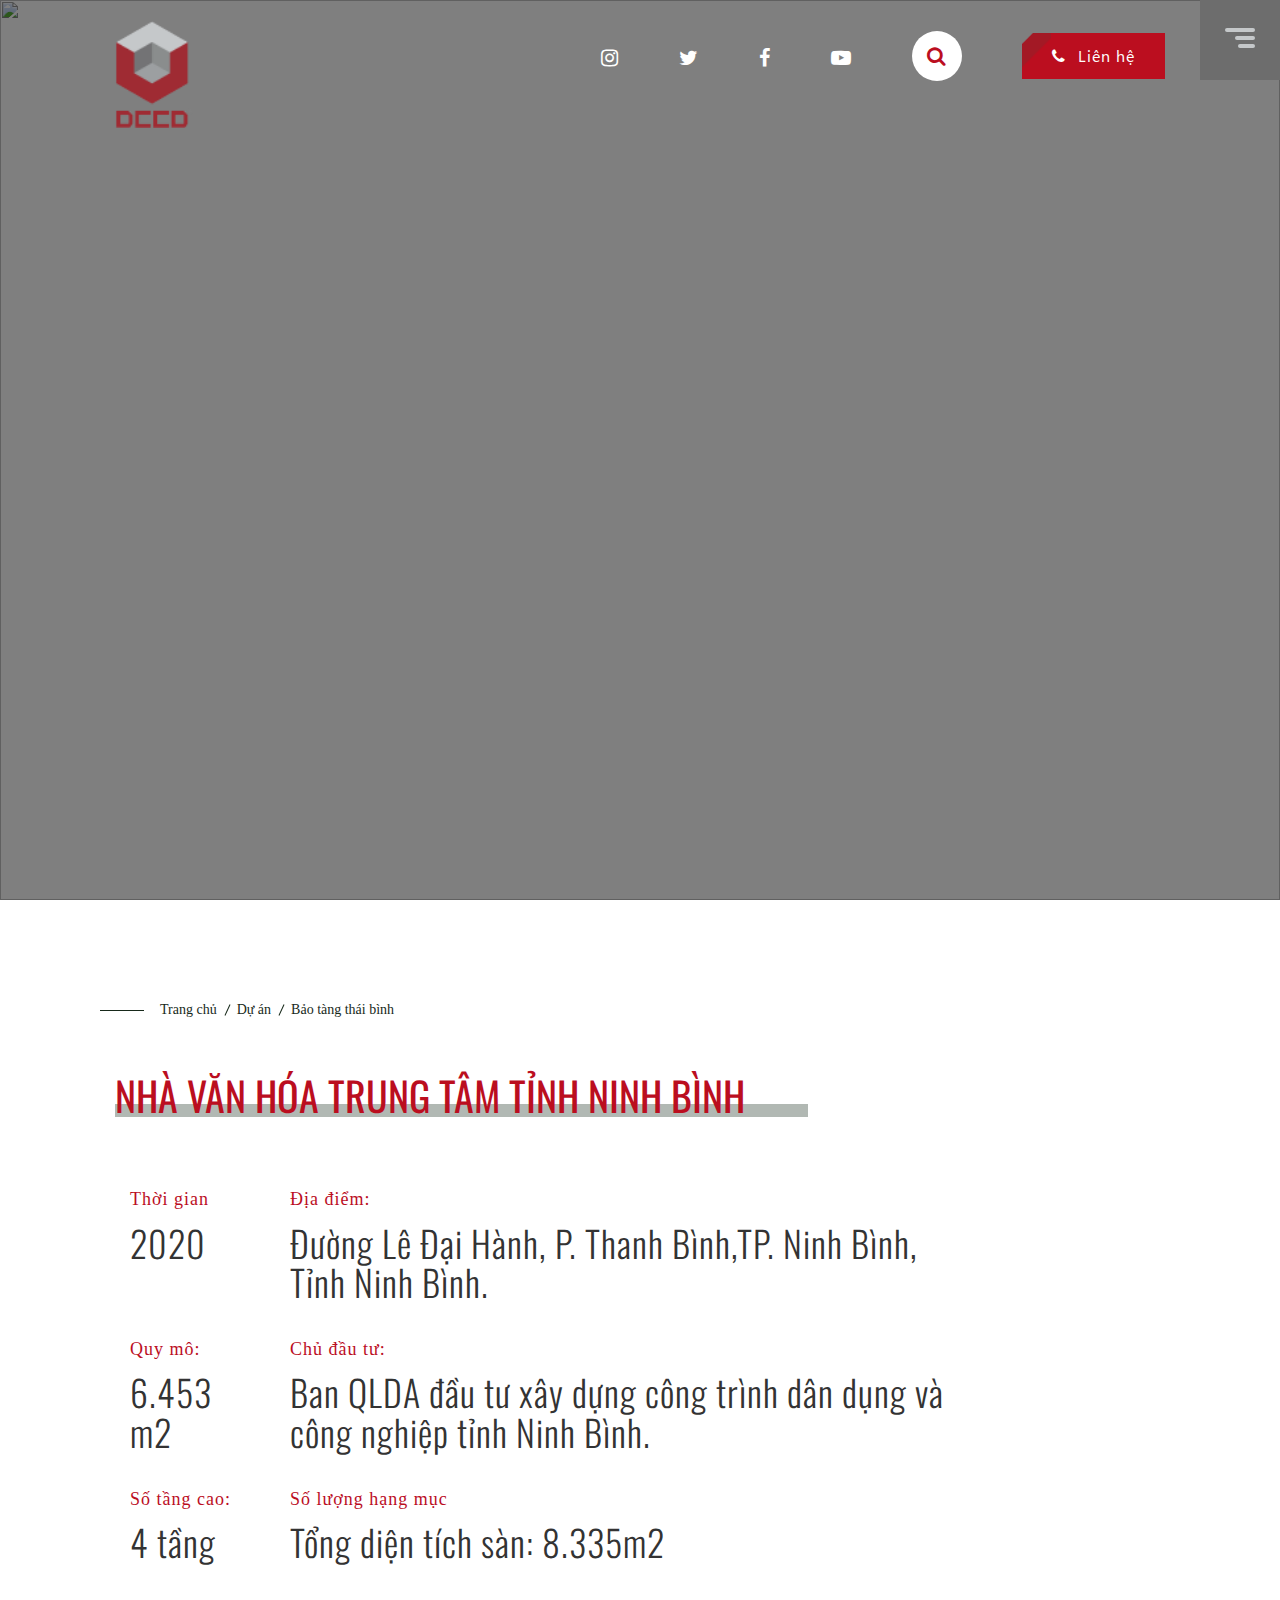
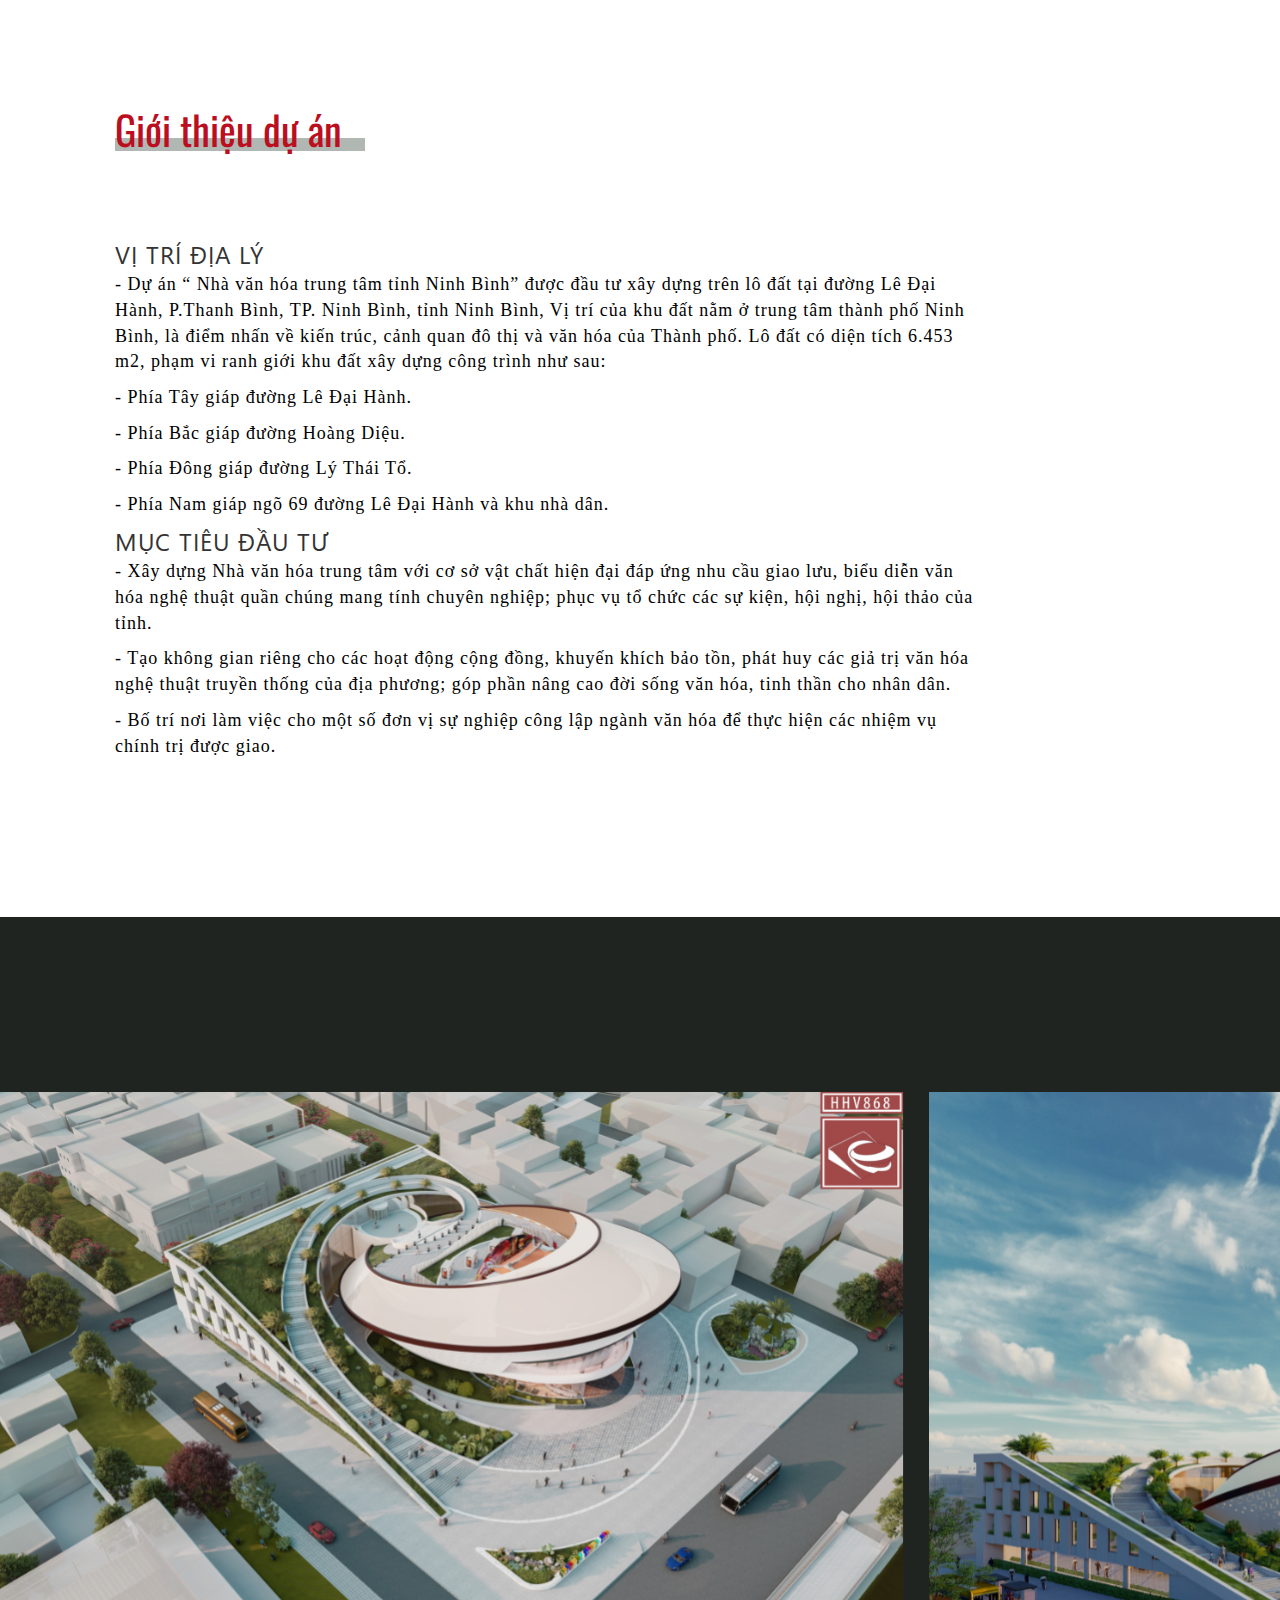
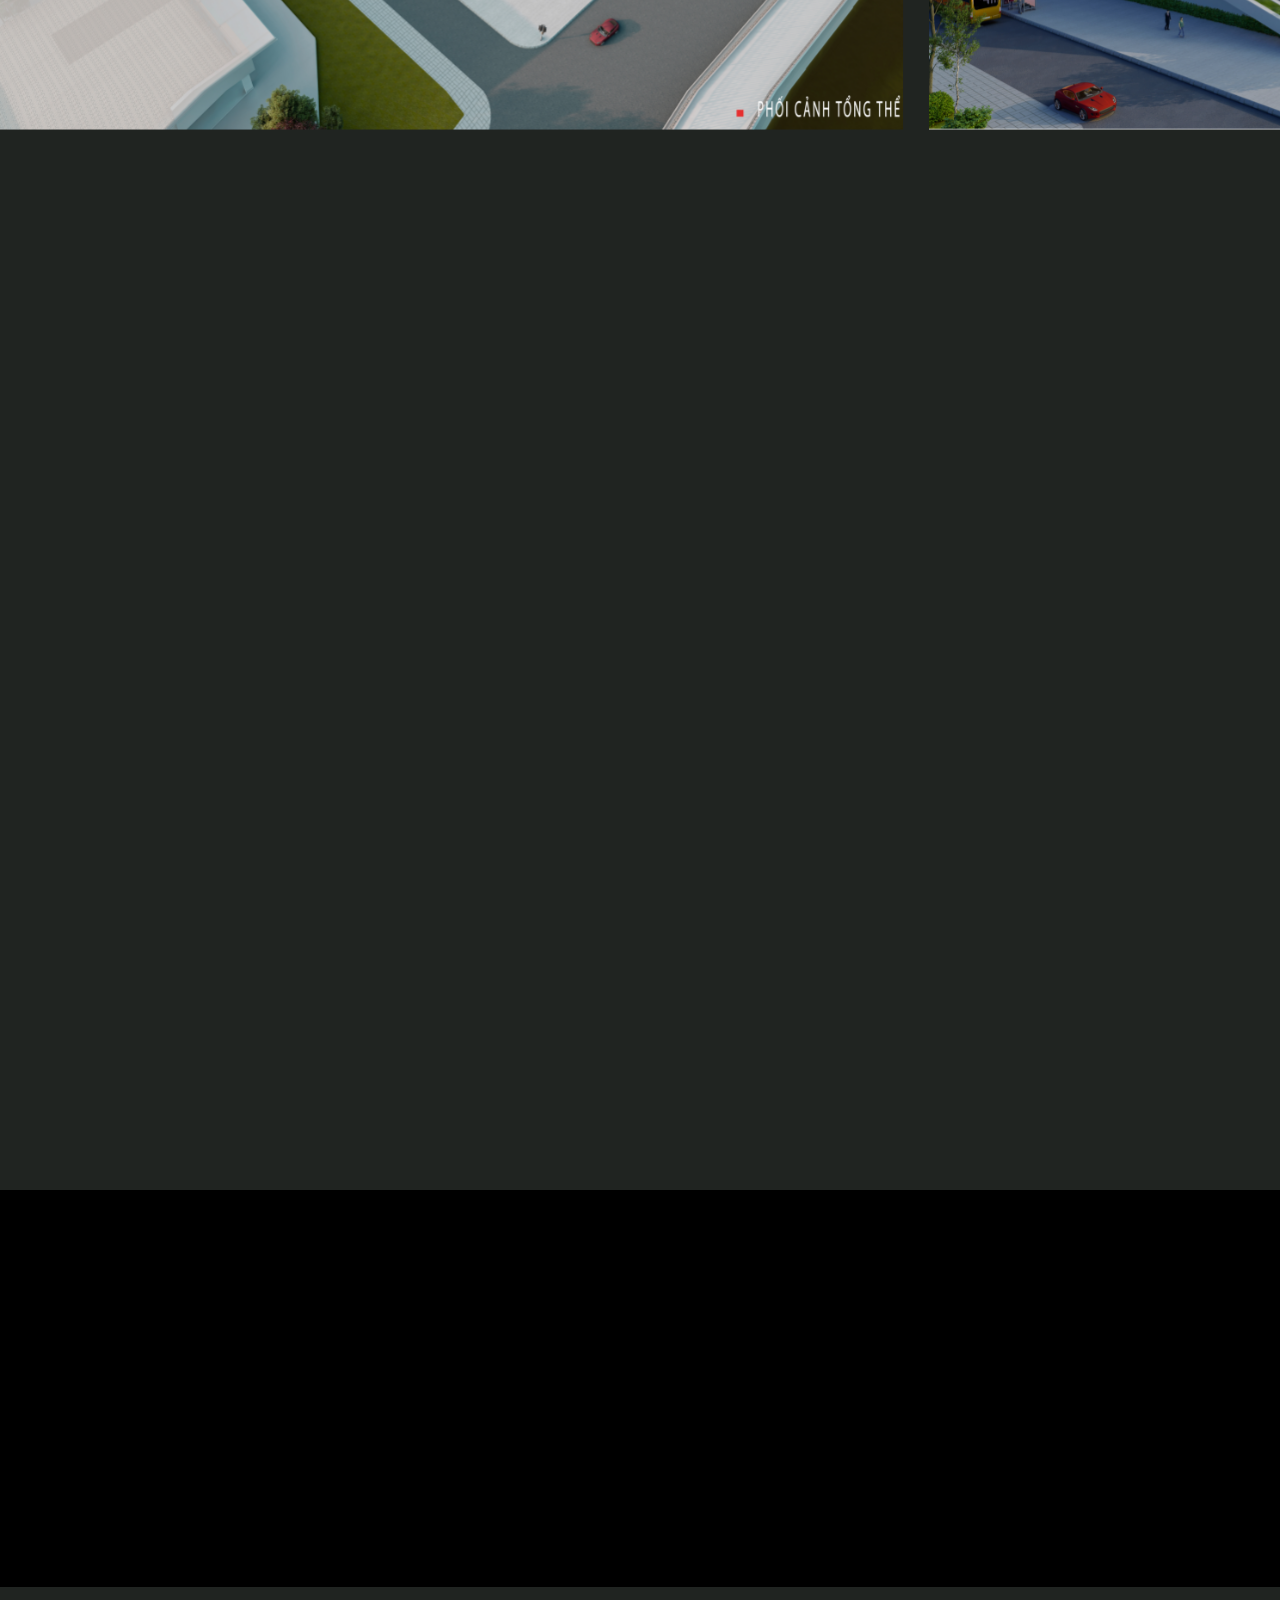
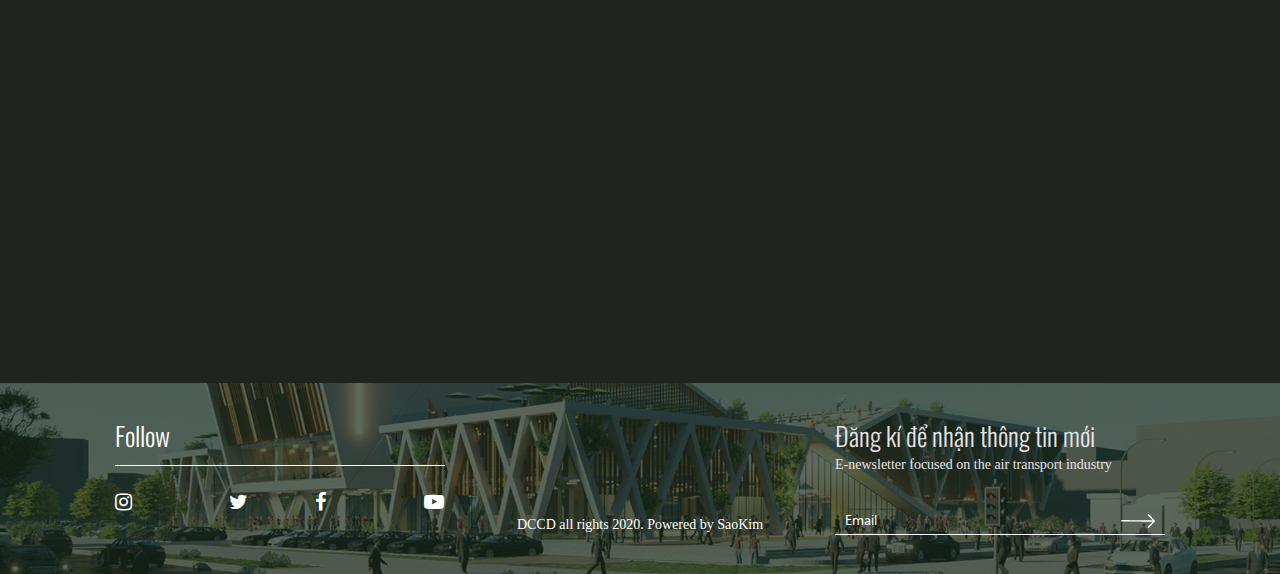
==== commit 4c73b120: "TRANG UPDATE" ====
--- a/chitietduan.html
+++ b/chitietduan.html
@@ -139,7 +139,7 @@
 
 <!--nha van hoa trung tam-->
 
-<div class="page page_in_library dnld">
+<div class="page page_in_library dnld page-ctda">
     <div class="breadcrumb_th bgw">
         <div class="container container-fluid page_breadcrumb">
             <ul>
@@ -209,10 +209,10 @@
 
 <!--gioi thieu du an-->
 
-<div class="page page_in_library dnld">
+<div class="page page_in_library dnld page-ctda">
     <div class="container container-fluid">
         <div class="title_text">
-            <h2 class="bg_f w120 color_una"><span>GIỚI THIỆU DỰ ÁN</span></h2>
+            <h2 class="bg_f w120 color_una"><span>Giới thiệu dự án</span></h2>
         </div>
 
     </div>
--- a/css/css-th/styles.css
+++ b/css/css-th/styles.css
@@ -4,4 +4,5 @@
 @import url('css/breadcrumb.css');
 @import url('css/page_in_library.css');
 @import url('vensdor/jquery.fancybox.min.css');
-@import url('css/footer.css');+@import url('css/footer.css');
+@import url('css/thanh_fix.css');--- a/css/css-tr/5chitietduan.css
+++ b/css/css-tr/5chitietduan.css
@@ -1,3 +1,4 @@
+
 @media screen and (min-width: 1200px){
     body .container-fluid{
         max-width: 1515px;
@@ -7,12 +8,12 @@
     }
 
 }
-body h2{
-    font-family: UTM Alter Gothic;
+.nvhtt h2{
+
     font-size: 60px;
 }
-h4{
-    font-family: UTM Alter Gothic;
+.nvhtt h4{
+
     font-size: 36px;
 }
 
@@ -100,12 +101,12 @@
         z-index: -2;
     }
 }
-body h4{
-    font-family: UTM Alter Gothic;
-    font-size: 35px;
+h4{
+
+    font-size: 36px;
 }
 body h2{
-    font-family: UTM Alter Gothic;
+
     font-size: 60px;
 }
 /* 5 chi tiet du an */
@@ -113,7 +114,7 @@
 
 .nvhtt .group-text p{
     color: #BB0E1F;
-    font-size: 22px;
+
 }
 .nvhtt .group-text h4{
     font-size: 36px;
@@ -143,7 +144,7 @@
     z-index: -2;
 }
 .gtda{
-    margin-top: 80px;
+    margin-top: 50px;
     margin-bottom: 150px;
 }
 .gtda h2:before{
@@ -201,32 +202,35 @@
     transform: rotateY(180deg);
     margin-right: 20px;
 }
-
-
-
-
-
-
-
-
-
-
-
-
-
-
-
-
-
-
-
-
-
-
-
-
-
-
-
-
-
+.page-ctda .bg_f:before{
+    background: #3C4E40;
+    opacity: 0.4;
+}
+
+
+
+
+
+
+
+
+
+
+
+
+
+
+
+
+
+
+
+
+
+
+
+
+
+
+
+
--- a/css/css-tr/style.css
+++ b/css/css-tr/style.css
@@ -14,4 +14,6 @@
 @import url('gioithieuchitiet.css');
 @import url('chitietlinhvuchoatdong.css');
 @import url('9chitiettintuc.css');
-@import url('5chitietduan.css');+@import url('5chitietduan.css');
+@import url('gioithieuchung1.css');
+@import url('fixcss.css');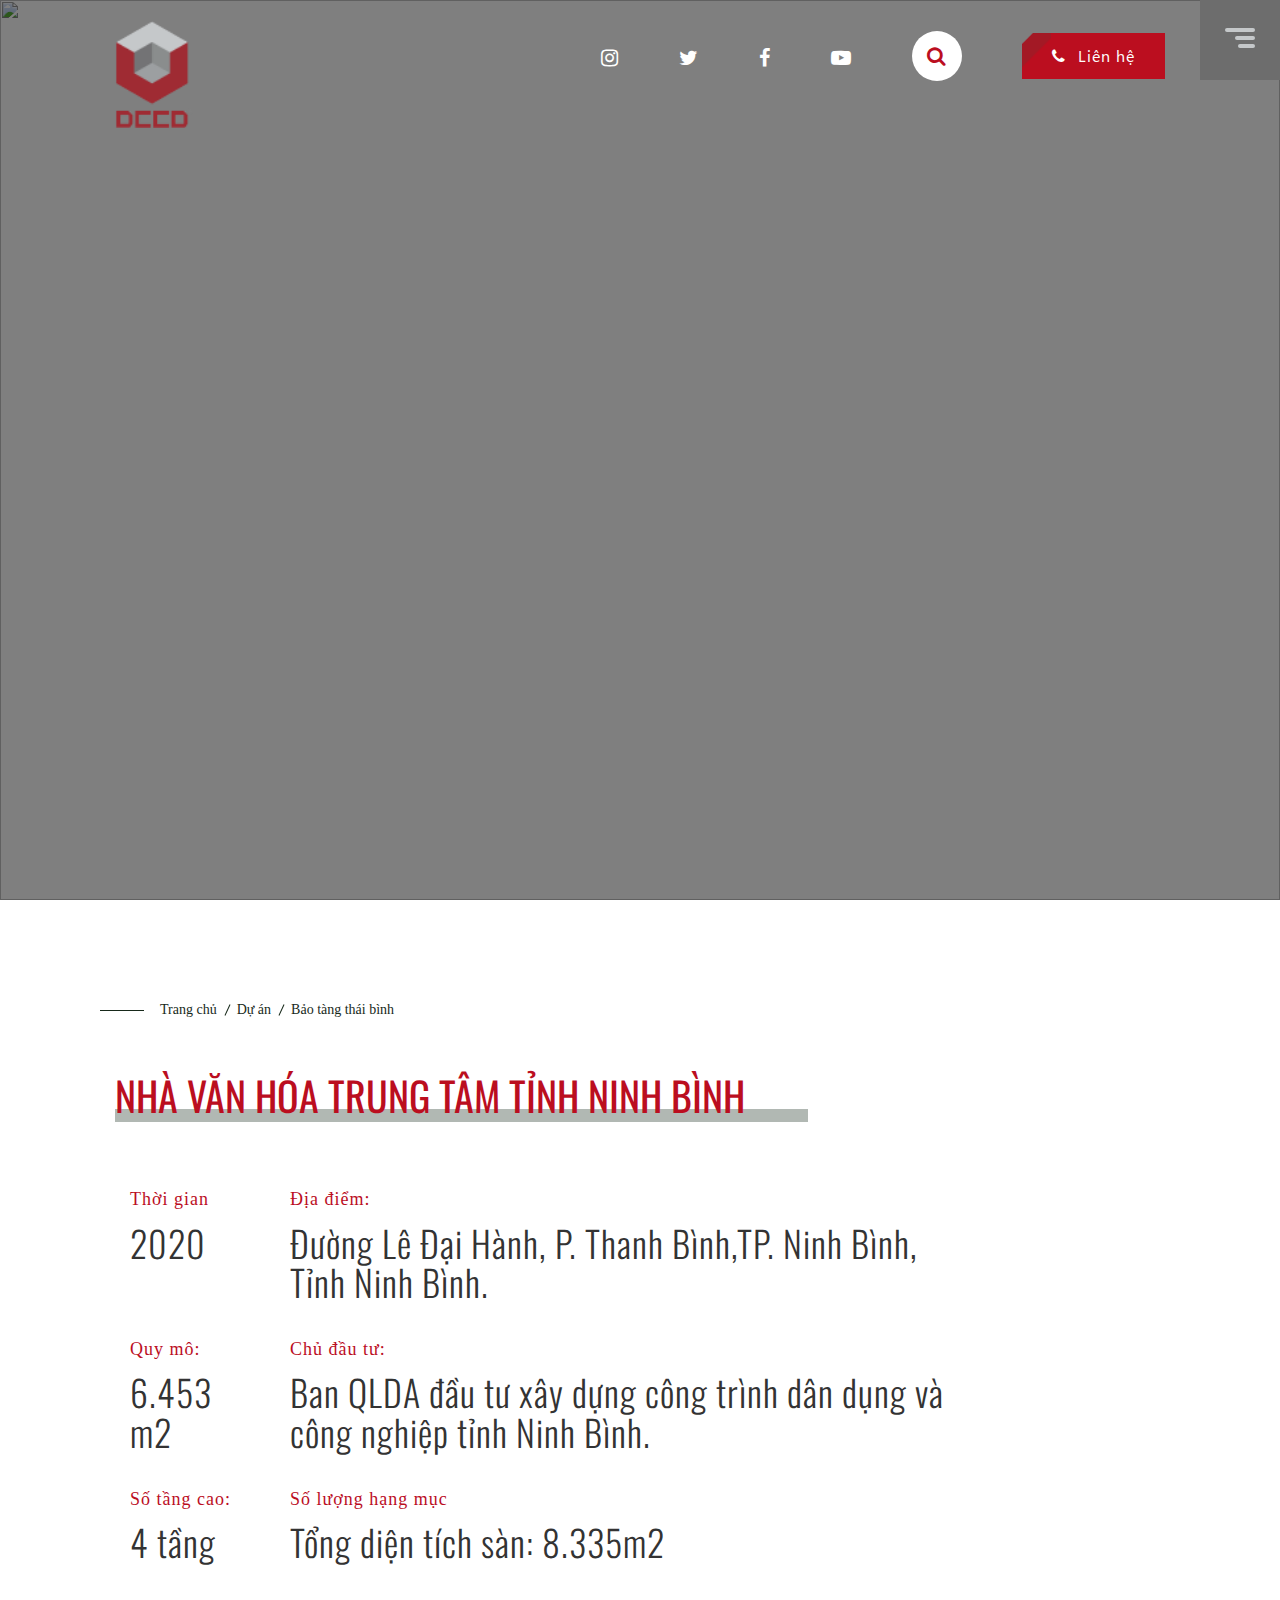
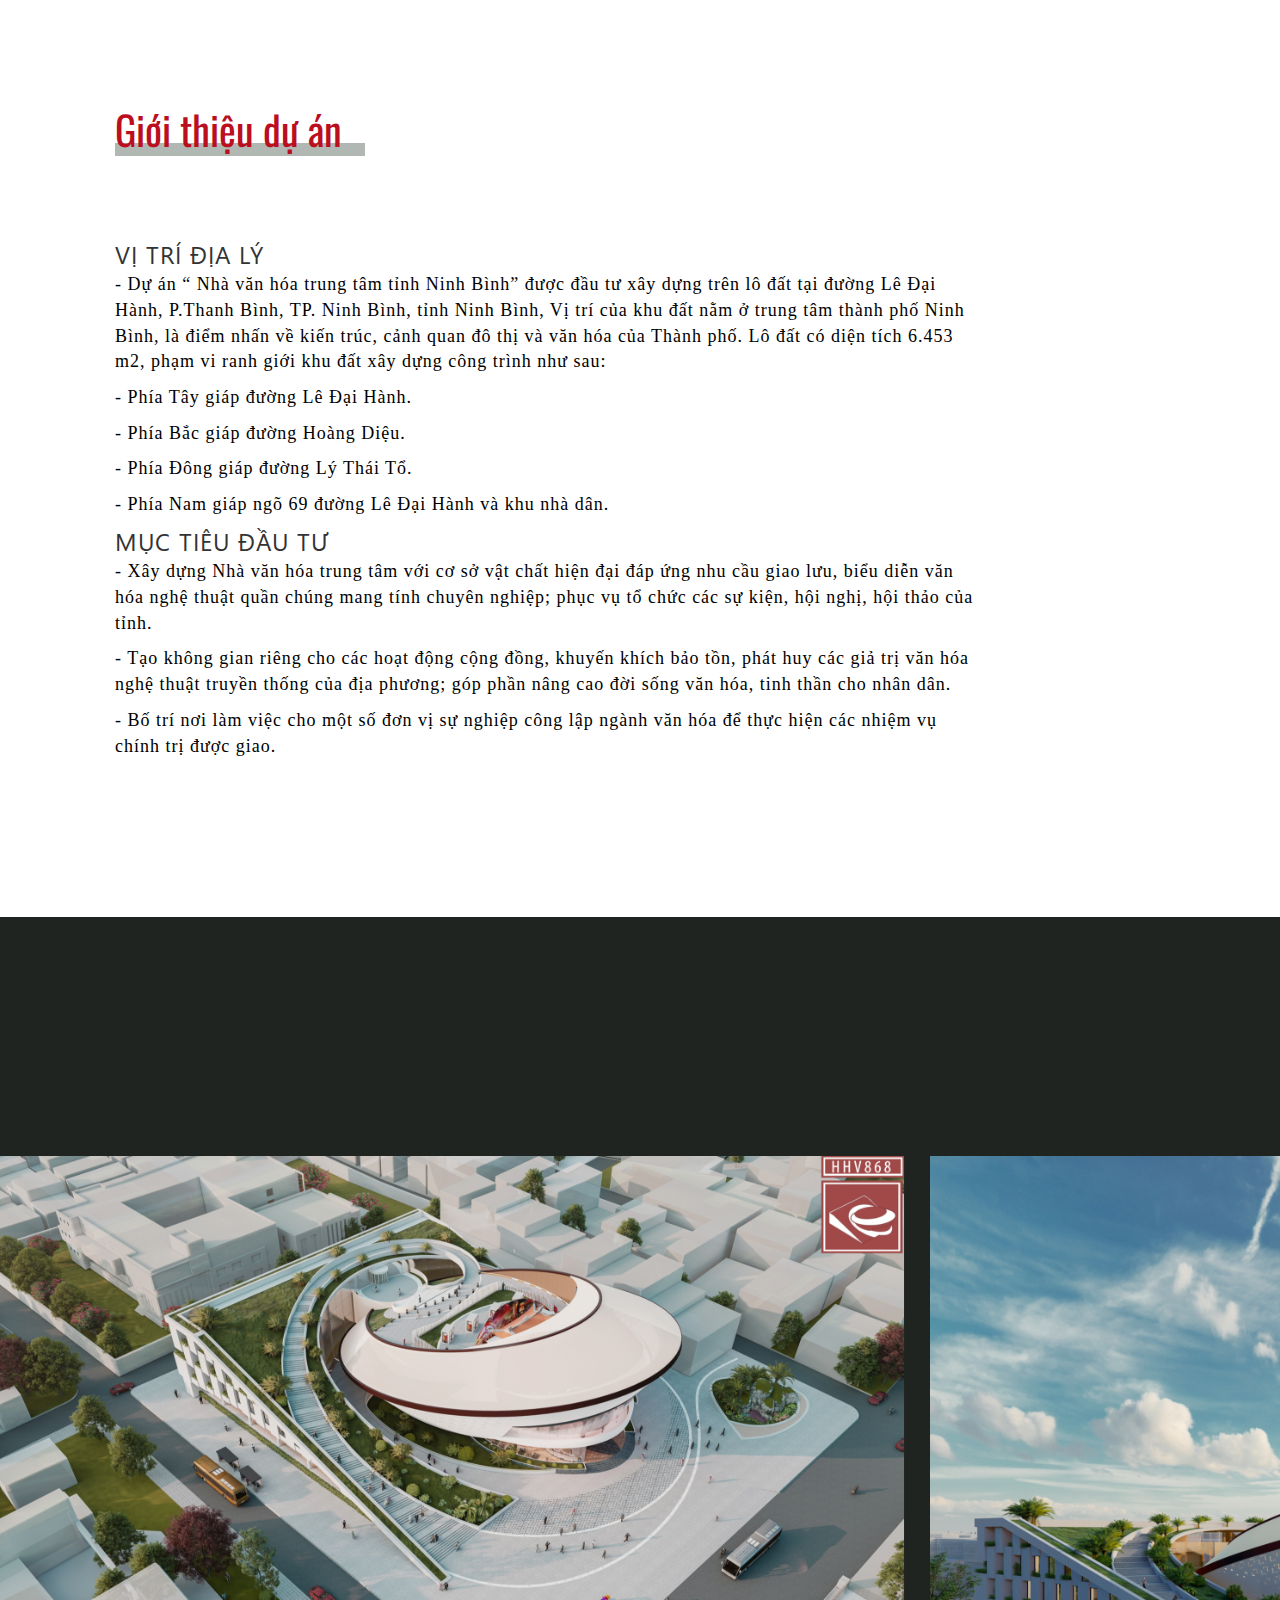
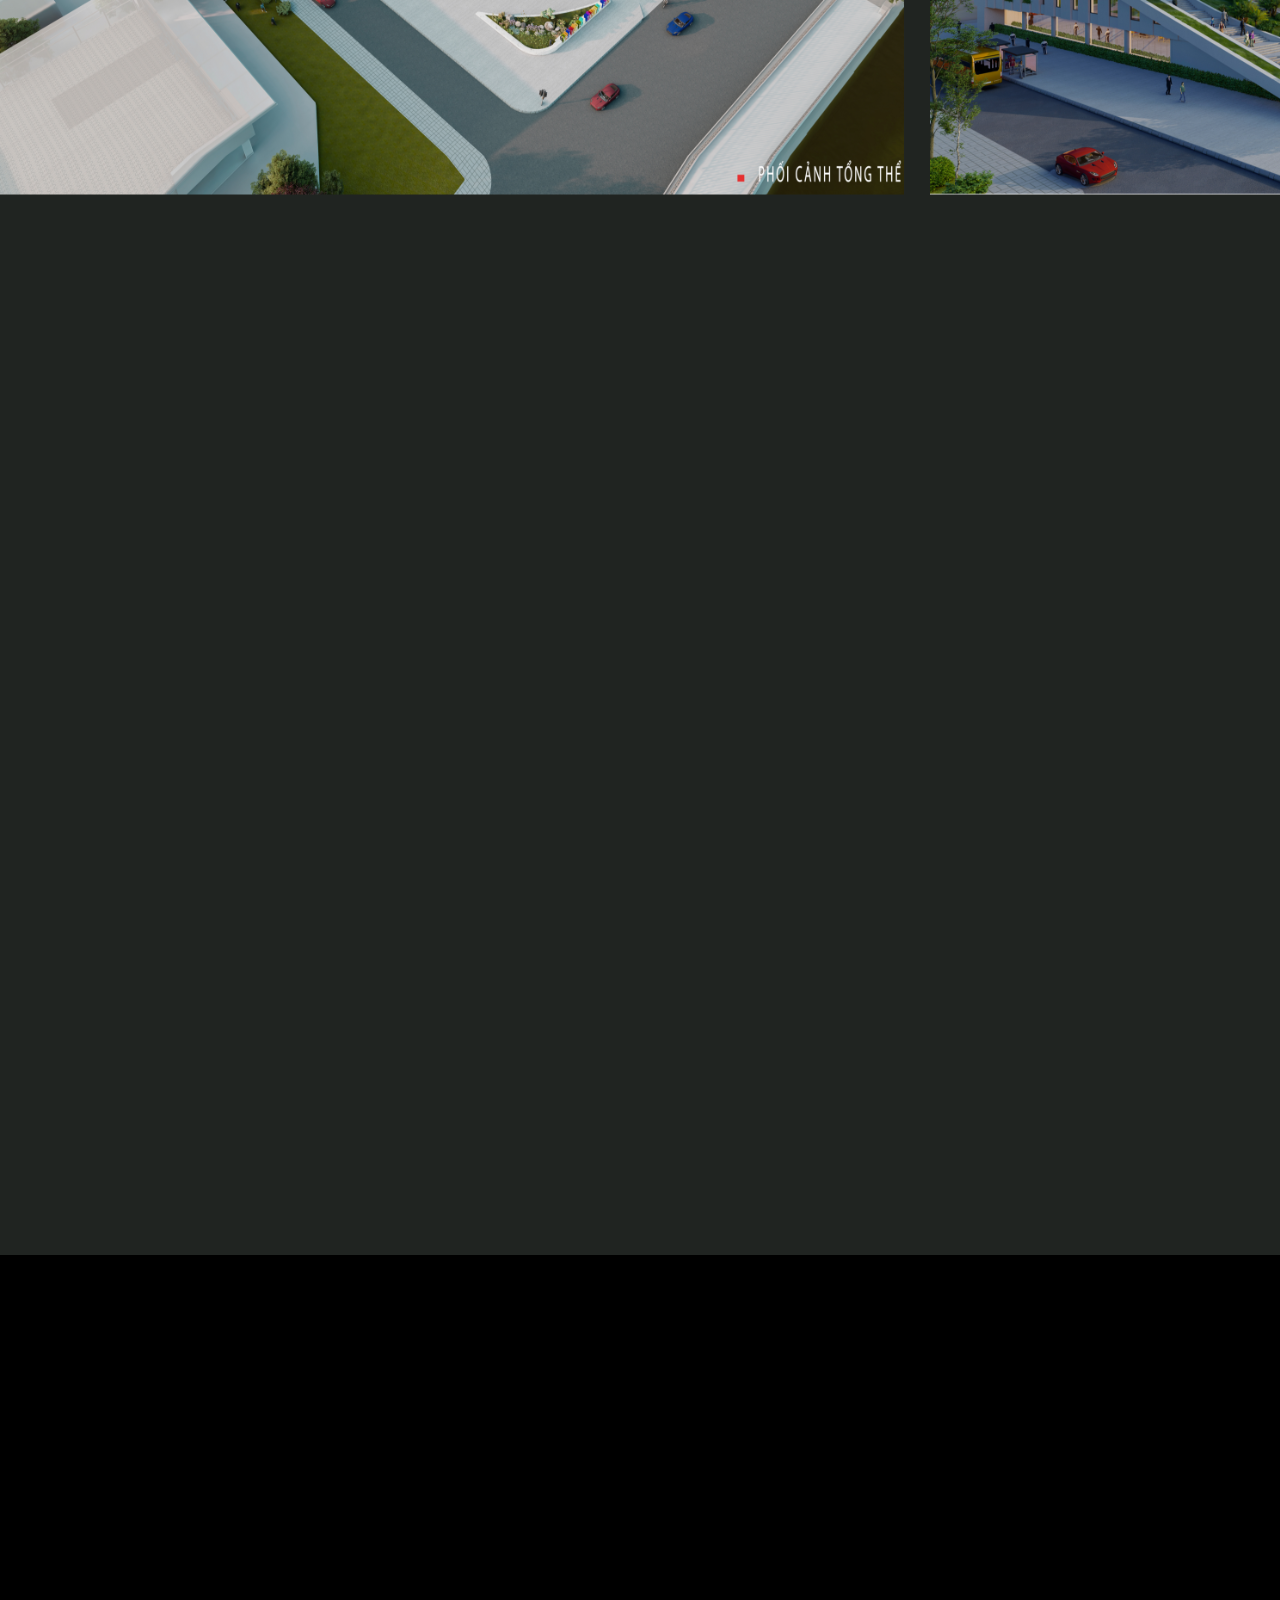
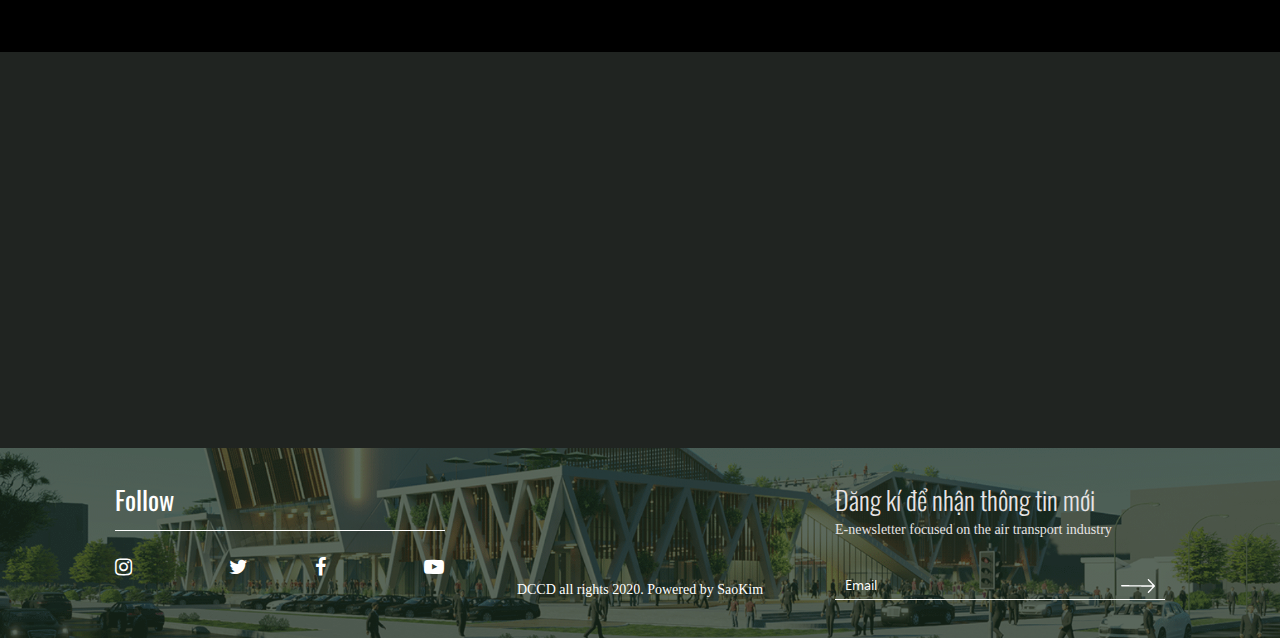
==== commit de4ecc70: "Trang 30/06" ====
--- a/chitietduan.html
+++ b/chitietduan.html
@@ -241,60 +241,61 @@
         </div>
     </div>
 </div>
-
-
-<div class="page page_project page-img-project pb-0">
+<div class="page page_project ">
     <div class="container container-fluid">
         <div class="row">
             <div class="col-xs-12 col-sm-12 col-md-12 col-lg-12 wow fadeInUp">
                 <div class="text_project">
 
                     <h2 class="bg_f w200"><span>Hình ảnh dự án</span></h2>
-
-                </div>
-            </div>
-
-        </div>
-    </div>
-</div>
+                    <!--<a href="" class="btn_move float-md-right">
+                        <span>Xem tất cả <img src="images/right-arrow.png"></span>-->
+                    </a>
+                </div>
+            </div>
+
+        </div>
+    </div>
+</div>
+
 
 <div class="owl-carousel owl-theme carousel-page">
-    <div class="item" style="width:904px">
+    <div class="item">
         <div class="img">
             <a href="" class="zom_img"><img src="images/img/da1.png"> </a>
         </div>
     </div>
-    <div class="item" style="width:904px">
+    <div class="item">
         <div class="img">
             <a href="" class="zom_img"><img src="images/img/da2.png"> </a>
         </div>
     </div>
-    <div class="item" style="width:904px">
+    <div class="item">
         <div class="img">
             <a href="" class="zom_img"><img src="images/img/da3.png"> </a>
         </div>
     </div>
-    <div class="item" style="width:904px">
+    <div class="item">
         <div class="img">
             <a href="" class="zom_img"><img src="images/img/da2.png"> </a>
         </div>
     </div>
-    <div class="item" style="width:904px">
+    <div class="item">
         <div class="img">
             <a href="" class="zom_img"><img src="images/img/da1.png"> </a>
         </div>
     </div>
-    <div class="item" style="width:904px">
+    <div class="item">
         <div class="img">
             <a href="" class="zom_img"><img src="images/img/da2.png"> </a>
         </div>
     </div>
-    <div class="item" style="width:904px">
+    <div class="item">
         <div class="img">
             <a href="" class="zom_img"><img src="images/img/da3.png"> </a>
         </div>
     </div>
-    <div class="item" style="width:904px">
+    <div class="item">
         <div class="img">
             <a href="" class="zom_img"><img src="images/img/da2.png"> </a>
         </div>
@@ -343,7 +344,6 @@
 </div>
 -->
 
-
 <div class="page page_project page-img-project">
     <div class="container container-fluid">
         <div class="row">
@@ -373,6 +373,8 @@
         </div>
     </div>
 </div>
+
+
 
 <div class="page page_project ">
     <div class="container container-fluid">
@@ -690,7 +692,7 @@
 </div>
 
 <footer>
-    <div class="container container-fluid">
+    <div class="container container-fluid container-fix-font">
         <div class="row">
             <div class="col-xs-12 col-sm-6 col-md-4 col-lg-4 order0">
                 <div class="item_footer">
@@ -880,18 +882,18 @@
         margin:25,
         loop:true,
         autoWidth:true,
-        items:3,
-        responsive:{
+        items:4,
+       /* responsive:{
             0:{
-                items:1
+                items:3
             },
             600:{
-                items:2
+                items:3
             },
             1000:{
                 items:3
             }
-        }
+        }*/
     });
     var slider_partner=$('.slider_partner');
     slider_partner.owlCarousel({
@@ -930,6 +932,8 @@
         return false;
     })
 </script>
+
+
 <script>
     new WOW().init();
     $(document).ready(function(){
--- a/css/css-tr/5chitietduan.css
+++ b/css/css-tr/5chitietduan.css
@@ -1,24 +1,23 @@
 
 @media screen and (min-width: 1200px){
-    body .container-fluid{
+   /* body .container-fluid{
         max-width: 1515px;
-    }
+    }*/
     .page-img-project .container-fluid{
         width: 1920px;
     }
 
 }
-.nvhtt h2{
-
-    font-size: 60px;
-}
-.nvhtt h4{
-
-    font-size: 36px;
-}
+
+@media screen and (max-width: 1200px){
+    .carousel-page .owl-item .img img{
+        width: 600px;
+    }
+}
+
 
 .titlelight p, .title p{
-    font-family: segoeui_0;
+    font-family: Segoe UI;
 }
 p{
     font-size: 24px;
@@ -101,14 +100,7 @@
         z-index: -2;
     }
 }
-h4{
-
-    font-size: 36px;
-}
-body h2{
-
-    font-size: 60px;
-}
+
 /* 5 chi tiet du an */
 
 
@@ -187,6 +179,9 @@
     margin-right: 30px;
 
 }
+.slider_project .item .content_text h2{
+    padding-bottom: 15px;
+}
 .w200:before {
     width: 110%;
 }
@@ -206,31 +201,34 @@
     background: #3C4E40;
     opacity: 0.4;
 }
-
-
-
-
-
-
-
-
-
-
-
-
-
-
-
-
-
-
-
-
-
-
-
-
-
-
-
-
+.page-ctda .title_text h2{
+    font-weight: 400;
+}
+
+
+
+
+
+
+
+
+
+
+
+
+
+
+
+
+
+
+
+
+
+
+
+
+
+
+
+
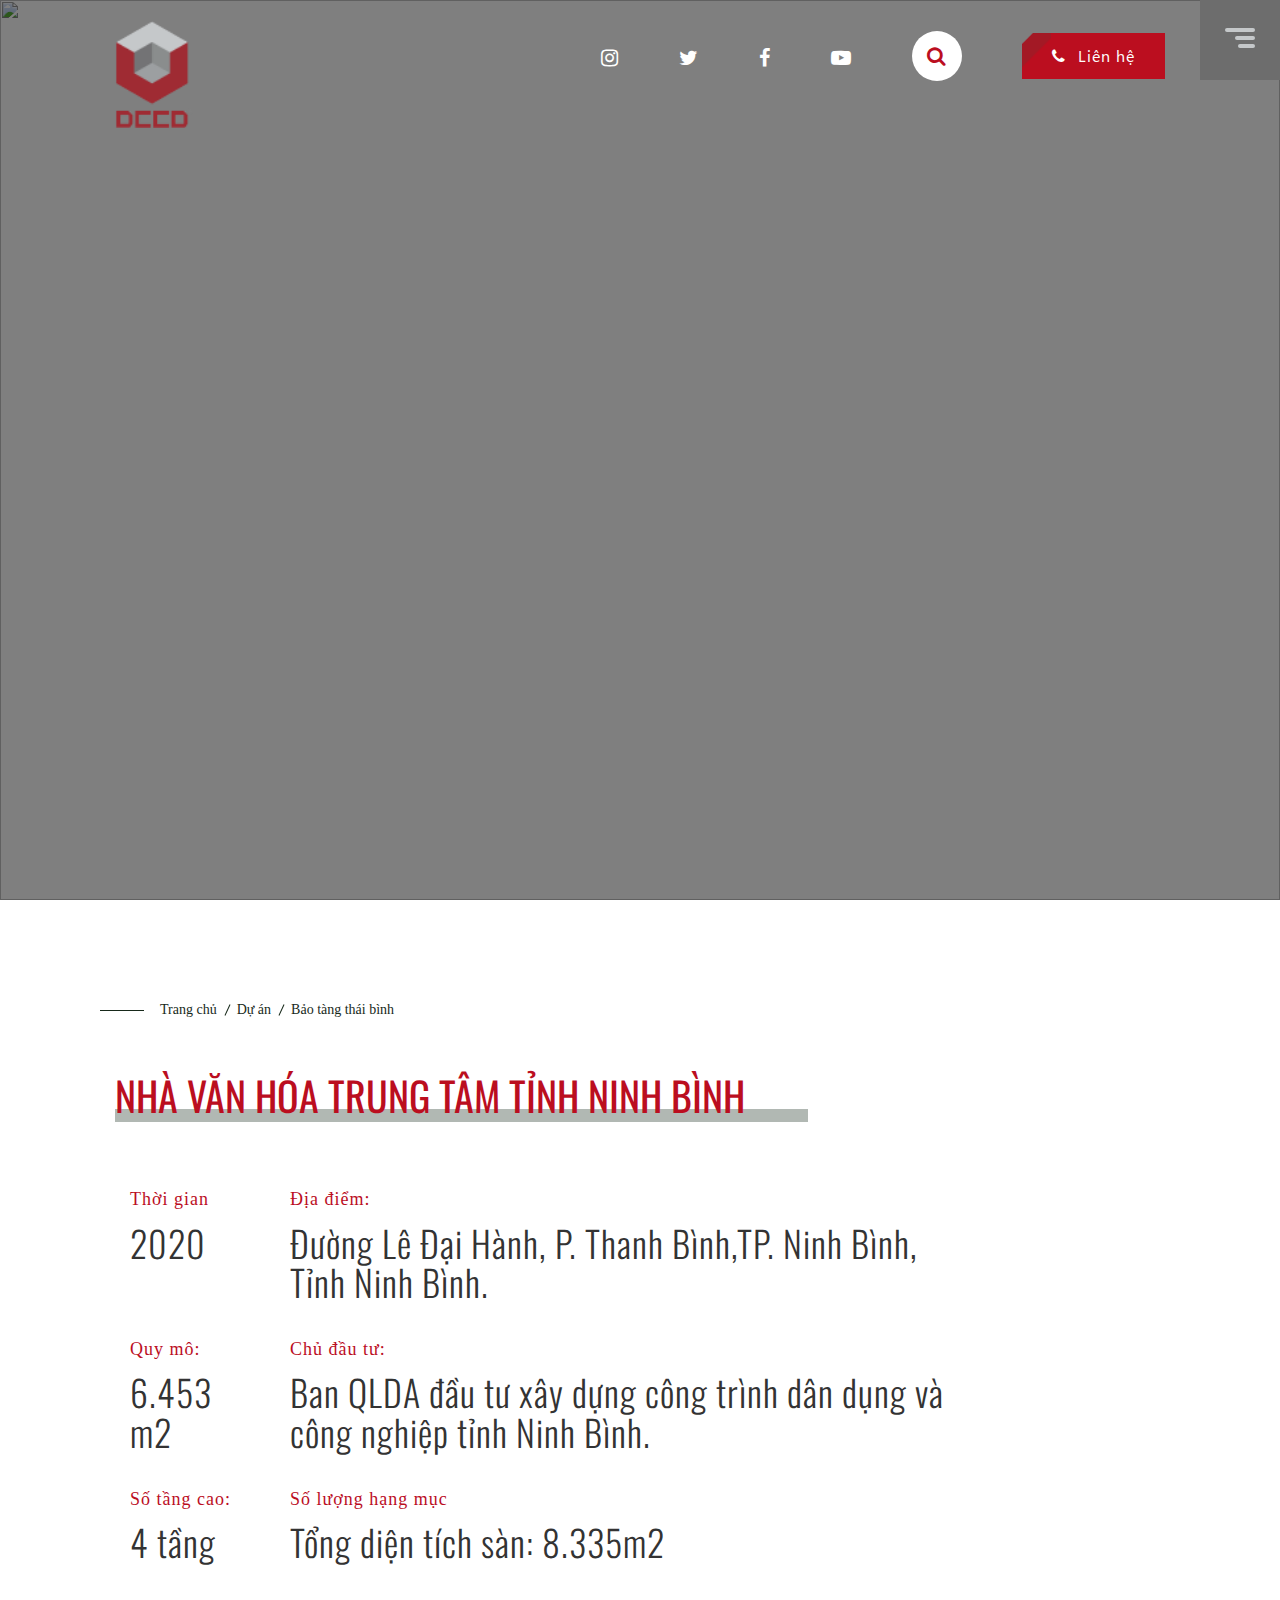
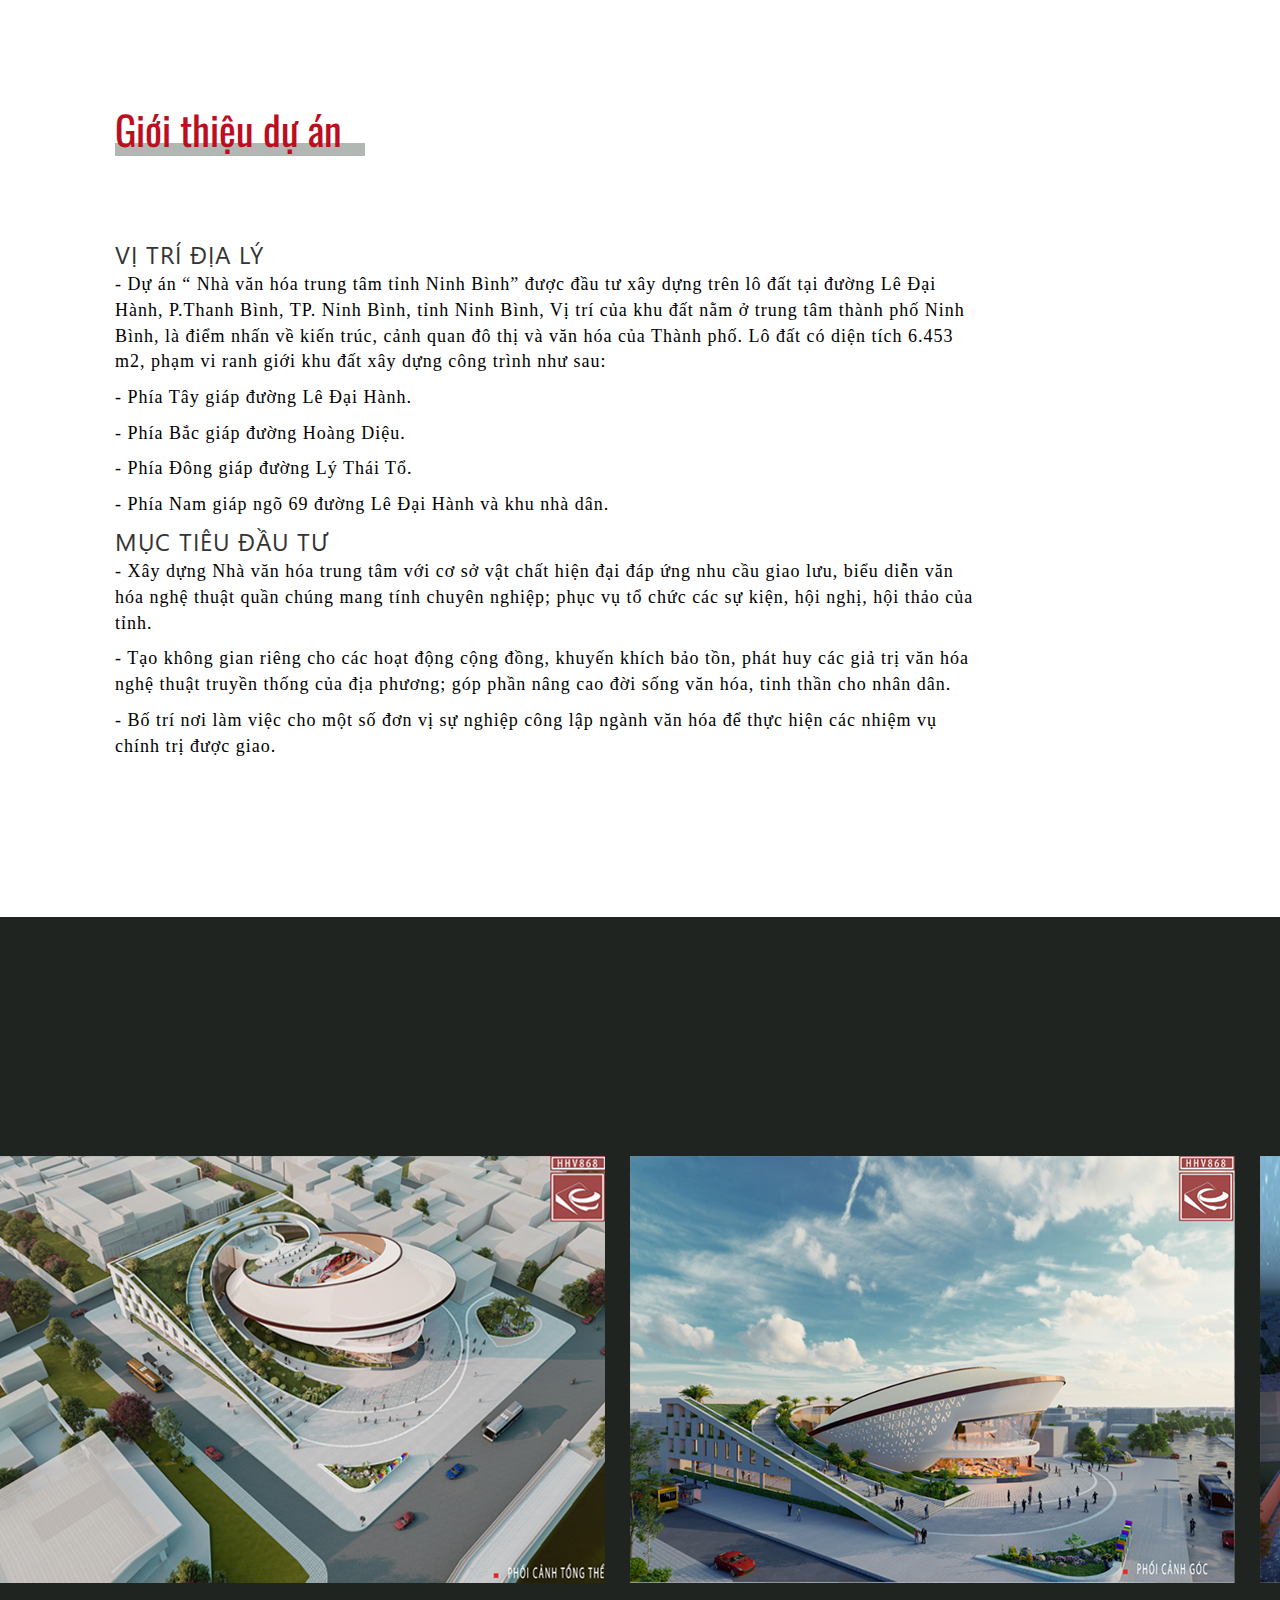
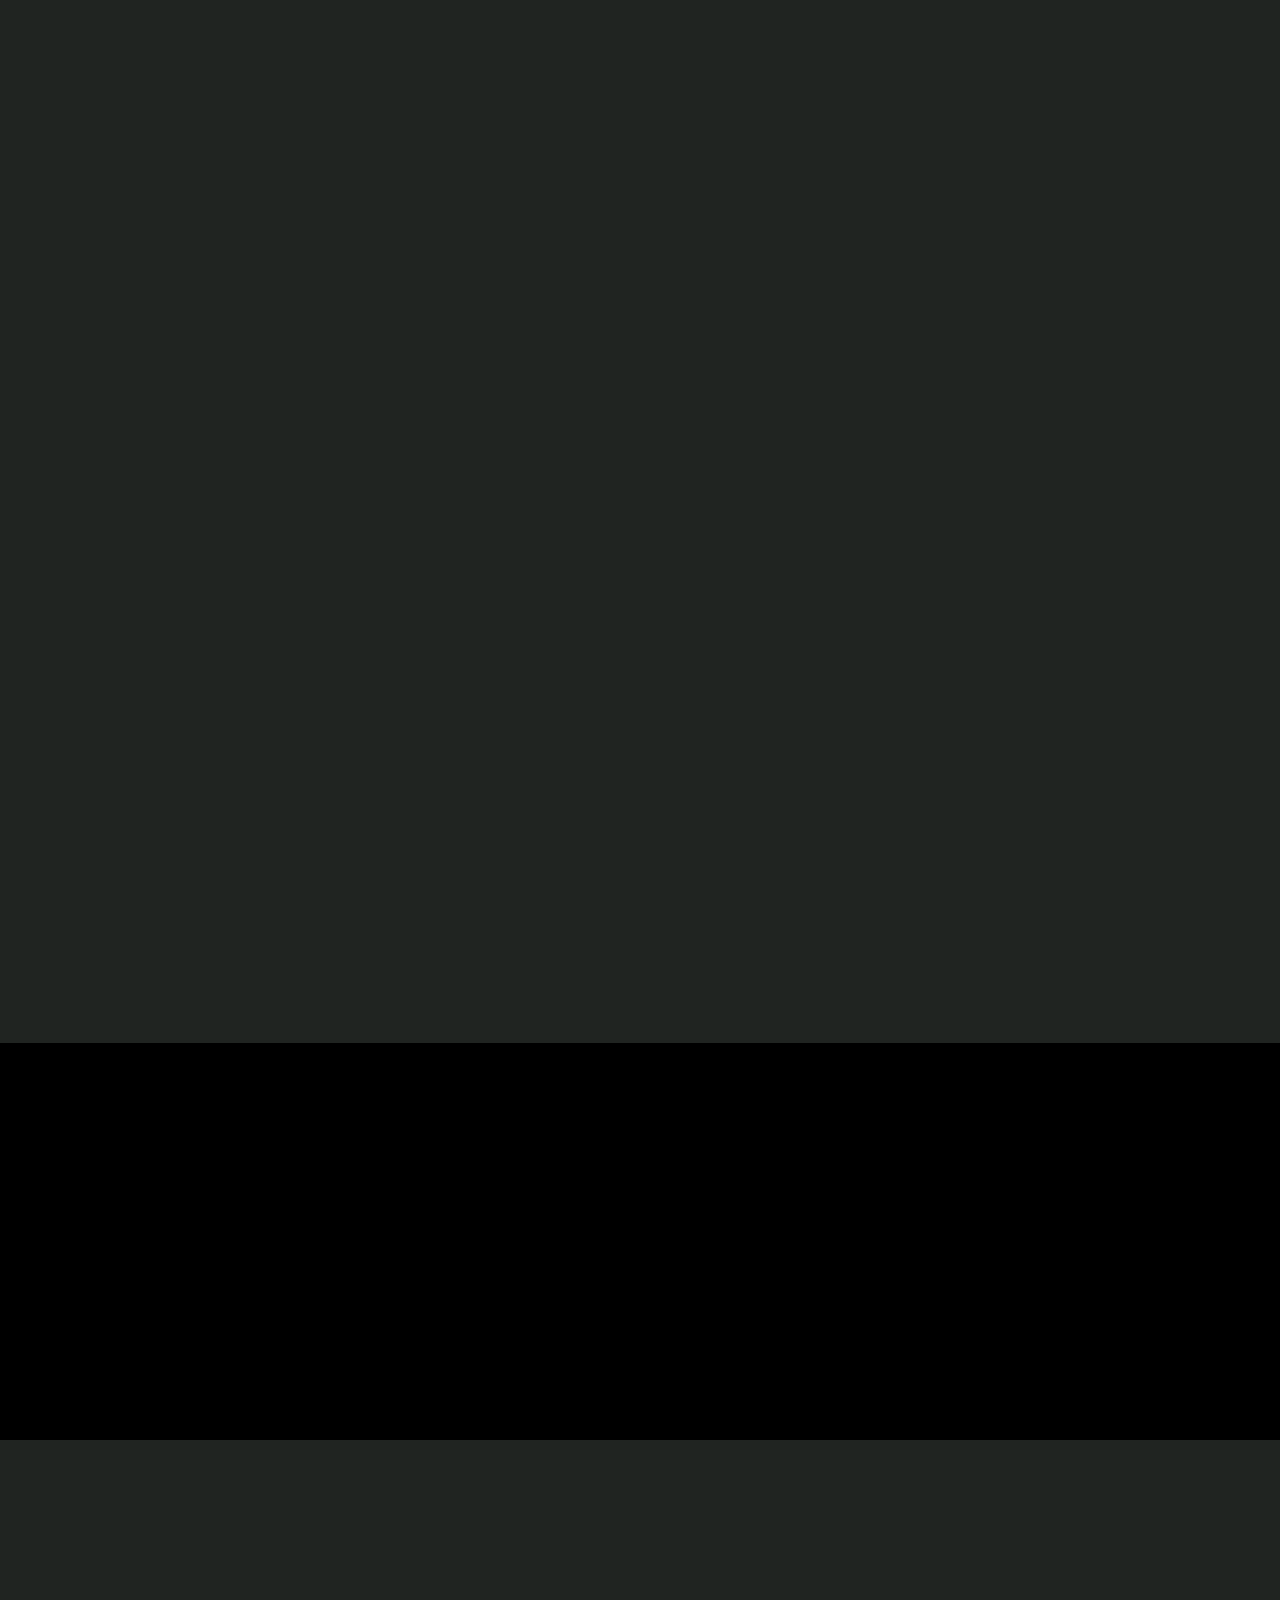
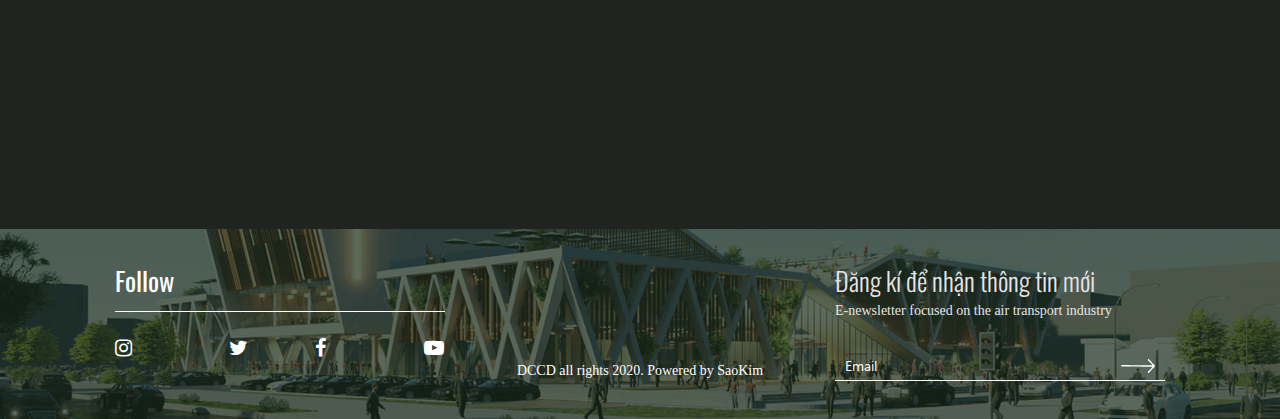
==== commit 435c58a5: "TRANG UPDATE" ====
--- a/chitietduan.html
+++ b/chitietduan.html
@@ -98,7 +98,7 @@
     </div>
 
     <div class="content_page_a full_a">
-        <div class="container">
+        <div class="container container-fluid">
             <div class="pd50">
                 <div class="logo">
                     <img src="images/logo.png">
@@ -303,52 +303,11 @@
 
 </div>
 
-<!--
-
- <div class="page page_project page-img-project pt-0 pb-0">
-
-
-            <div class="wow fadeInUp">
-                <div class="slider_project">
-                    <div class="slider_p1 owl-carousel owl-theme">
-                        <div class="item">
-                            <div class="img">
-                                <a href="" class="zom_img"><img src="images/img/da1.png"> </a>
-                            </div>
-
-                        </div>
-                        <div class="item">
-                            <div class="img">
-                                <a href="" class="zom_img"><img src="images/img/da2.png"> </a>
-                            </div>
-
-                        </div>
-                        <div class="item">
-                            <div class="img">
-                                <a href="" class="zom_img"><img src="images/img/da3.png"> </a>
-                            </div>
-
-                        </div>
-                        <div class="item">
-                            <div class="img">
-                                <a href="" class="zom_img"><img src="images/img/da2.png"> </a>
-                            </div>
-
-                        </div>
-                    </div>
-
-
-                </div>
-            </div>
-
-</div>
--->
-
-<div class="page page_project page-img-project">
+<div class="page page_project">
     <div class="container container-fluid">
         <div class="row">
 
-            <div class="col-xs-12 col-sm-12 col-md-12 col-lg-12 wow fadeInUp">
+            <div class="col-md-12 wow fadeInUp">
                 <div class="slider_project">
 
                     <div class="group_fle">
@@ -883,40 +842,20 @@
         loop:true,
         autoWidth:true,
         items:4,
-       /* responsive:{
-            0:{
-                items:3
-            },
-            600:{
-                items:3
-            },
-            1000:{
-                items:3
-            }
-        }*/
-    });
-    var slider_partner=$('.slider_partner');
-    slider_partner.owlCarousel({
-        loop:true,
-        margin:70,
-        nav:true,
         responsive:{
             0:{
-                items:2,
-                margin:20,
+                items:2
             },
             600:{
-                items:3,
-                margin:20,
+                items:2
             },
             1000:{
-                items:4
-            },
-            1366:{
-                items:6
+                items:2
             }
         }
     });
+
+
 
     var leng_item=$('.carousel-page .item').length;
     $('.line_c').css("width",(1/leng_item)*100+'%');
--- a/css/css-tr/5chitietduan.css
+++ b/css/css-tr/5chitietduan.css
@@ -3,9 +3,9 @@
    /* body .container-fluid{
         max-width: 1515px;
     }*/
-    .page-img-project .container-fluid{
-        width: 1920px;
-    }
+  /*  .page-img-project .container-fluid{
+        width: 1515px;
+    }*/
 
 }
 
--- a/css/css-tr/style.css
+++ b/css/css-tr/style.css
@@ -16,4 +16,4 @@
 @import url('9chitiettintuc.css');
 @import url('5chitietduan.css');
 @import url('gioithieuchung1.css');
-@import url('fixcss.css');+@import url('fixcss.css');
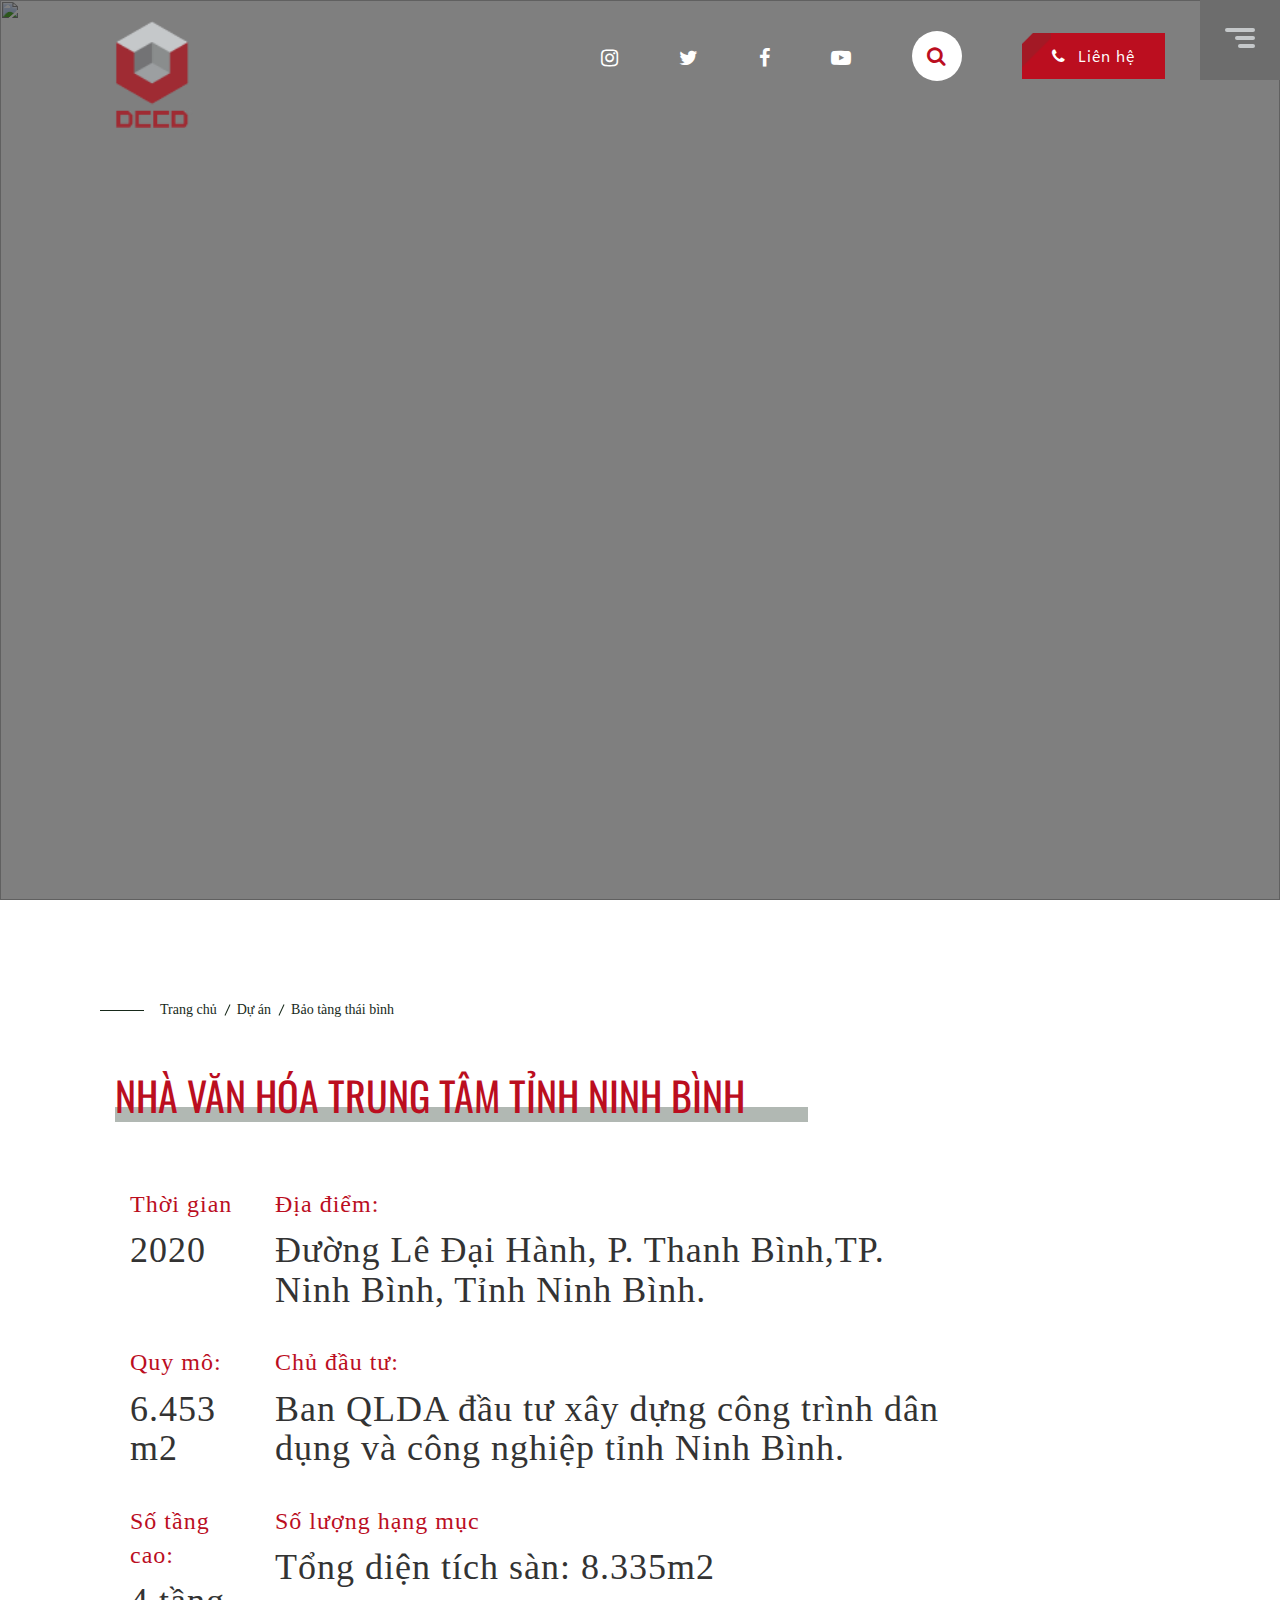
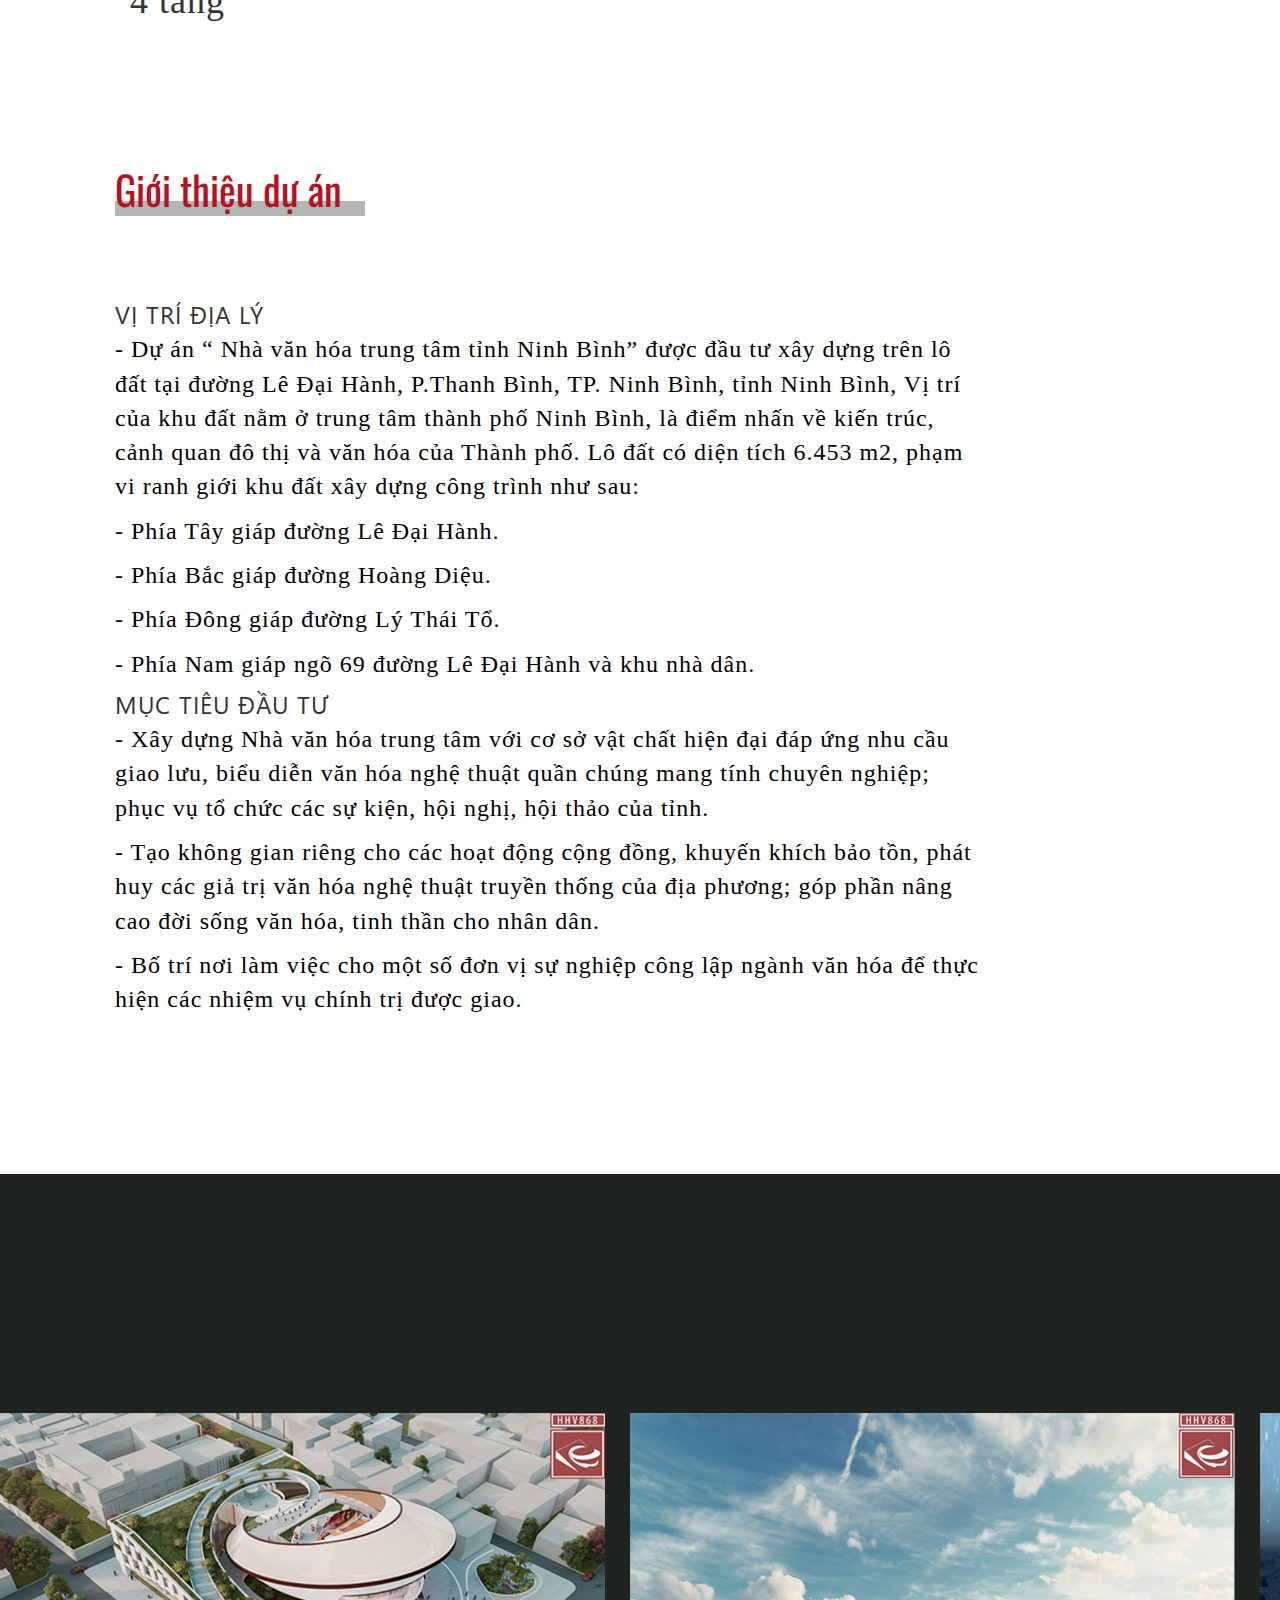
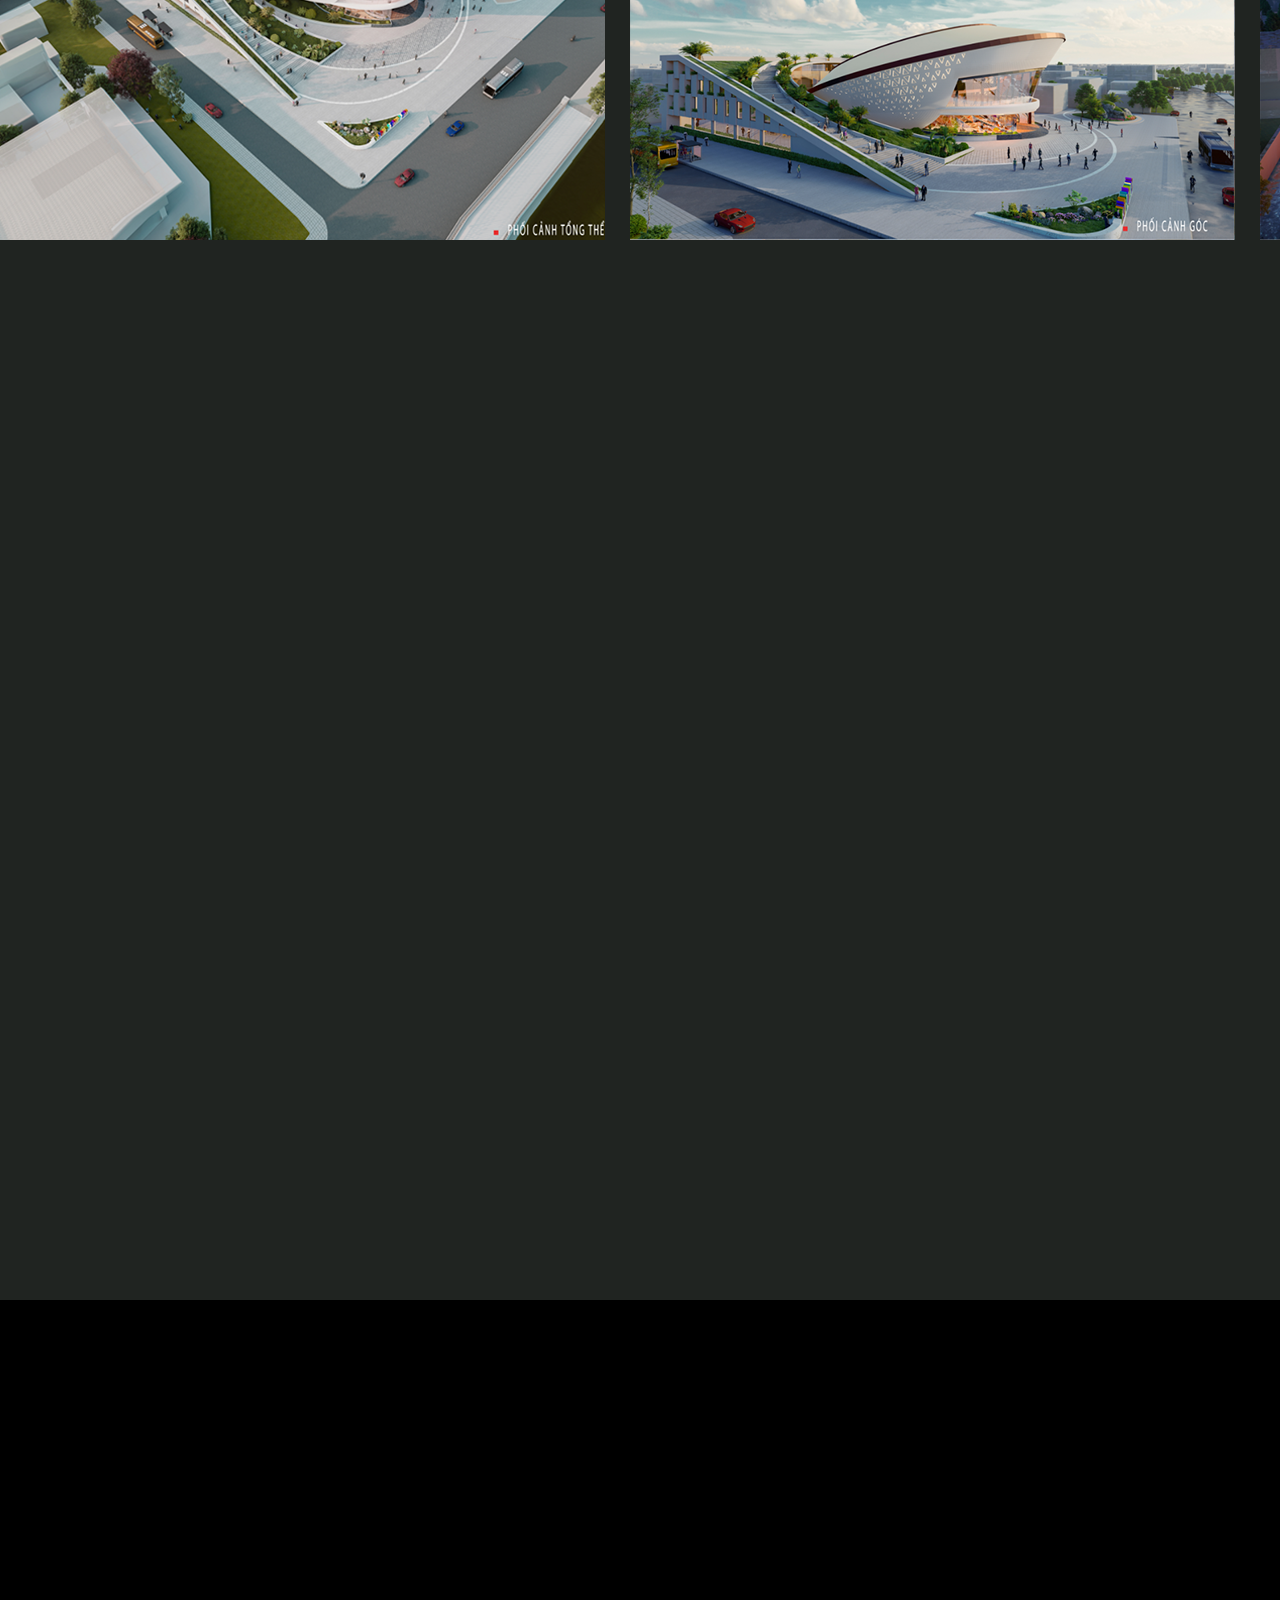
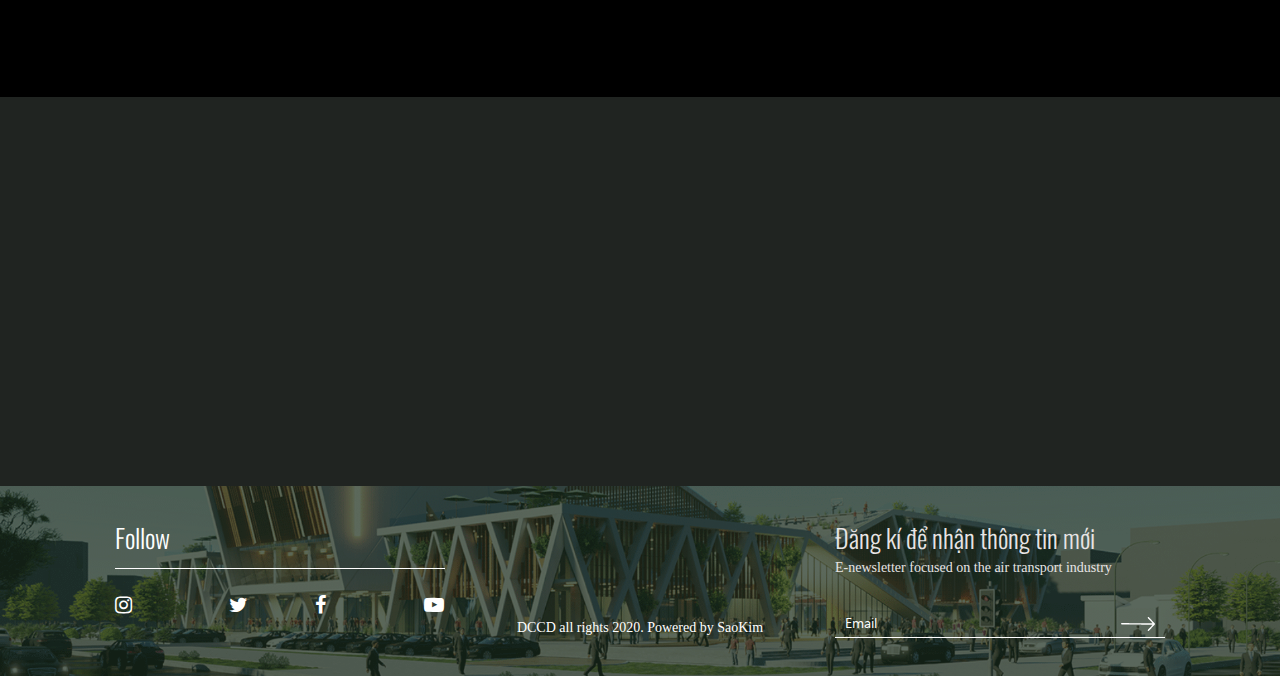
==== commit 0f19f565: "Trang update" ====
--- a/chitietduan.html
+++ b/chitietduan.html
@@ -163,12 +163,12 @@
         <div class="row">
 
 
-            <div class="col-md-10 col-12 group-text mt-5 d-flex">
-                <div class="col-md-2 col-3 float-md-left">
+            <div class="col-md-10 col-12 group-text mt-5 float-md-left">
+                <div class="col-md-2 col-12 float-md-left">
                     <p>Thời gian</p>
                     <h4>2020</h4>
                 </div>
-                <div class="col-md-10 col-7 float-md-left pl-5">
+                <div class="col-md-10 col-12 float-md-left ">
                     <p>Địa điểm:</p>
                     <h4>Đường Lê Đại Hành, P. Thanh Bình,TP. Ninh Bình, Tỉnh Ninh Bình.</h4>
                 </div>
@@ -176,12 +176,12 @@
             <div class="col-md-2">
 
             </div>
-            <div class="col-md-10 col-12 group-text mt-5 d-flex">
-                <div class="col-md-2 col-3 float-md-left">
+            <div class="col-md-10 col-12 group-text mt-5 float-md-left">
+                <div class="col-md-2 col-12 float-md-left">
                     <p>Quy mô:</p>
                     <h4>6.453 m2</h4>
                 </div>
-                <div class="col-md-10 col-7 float-md-left pl-5">
+                <div class="col-md-10 col-12 float-md-left ">
                     <p>Chủ đầu tư:</p>
                     <h4>Ban QLDA đầu tư xây dựng công trình dân dụng và công nghiệp tỉnh Ninh Bình.</h4>
                 </div>
@@ -189,12 +189,12 @@
             <div class="col-md-2">
 
             </div>
-            <div class="col-md-10 col-12 group-text mt-5 d-flex">
-                <div class="col-md-2 col-3 float-md-left">
+            <div class="col-md-10 col-12 group-text mt-5 float-md-left">
+                <div class="col-md-2 col-12 float-md-left">
                     <p>Số tầng cao:</p>
                     <h4>4 tầng</h4>
                 </div>
-                <div class="col-md-10 col-7 float-md-left pl-5">
+                <div class="col-md-10 col-12 float-md-left ">
                     <p>Số lượng hạng mục</p>
                     <h4>Tổng diện tích sàn: 8.335m2</h4>
                 </div>
--- a/css/css-tr/5chitietduan.css
+++ b/css/css-tr/5chitietduan.css
@@ -11,7 +11,7 @@
 
 @media screen and (max-width: 1200px){
     .carousel-page .owl-item .img img{
-        width: 600px;
+       max-width: 100%;
     }
 }
 
--- a/css/css-tr/style.css
+++ b/css/css-tr/style.css
@@ -16,4 +16,4 @@
 @import url('9chitiettintuc.css');
 @import url('5chitietduan.css');
 @import url('gioithieuchung1.css');
-@import url('fixcss.css');
+@import url('fix_mobile_tr.css');
